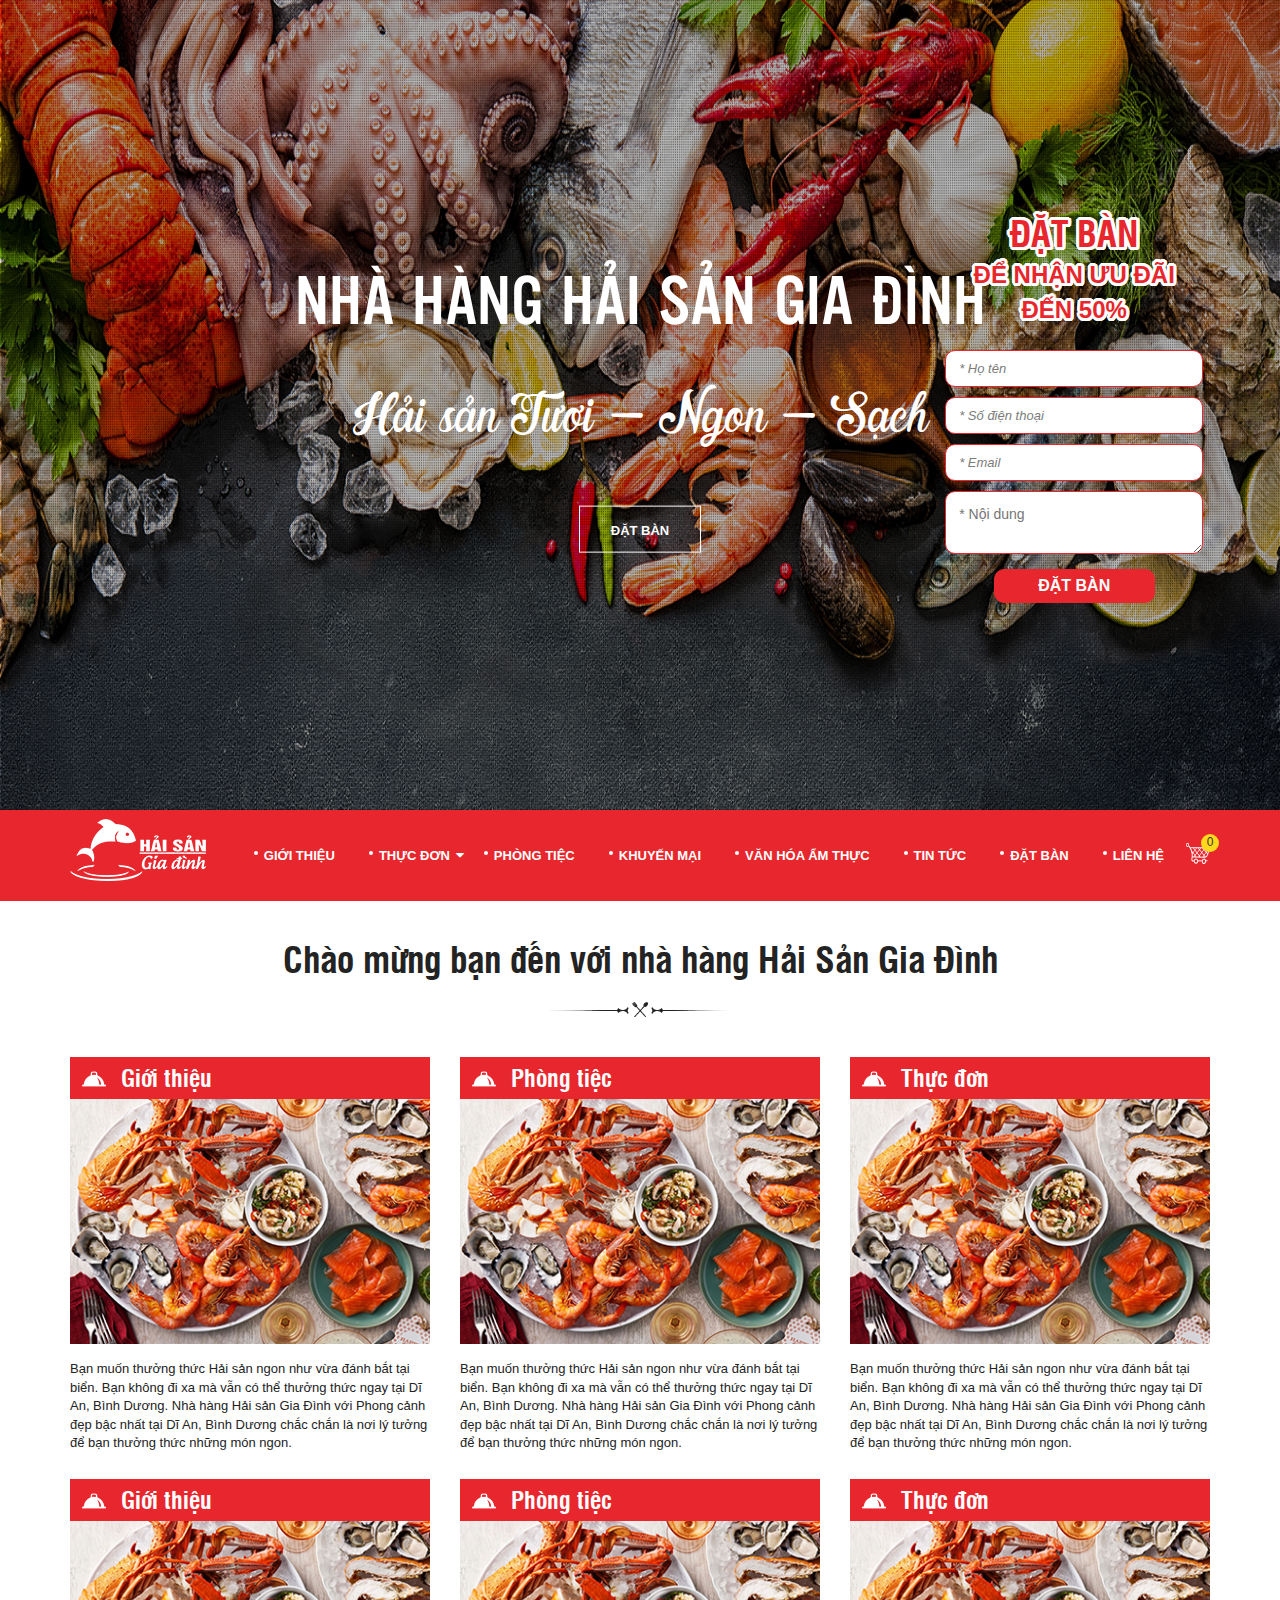
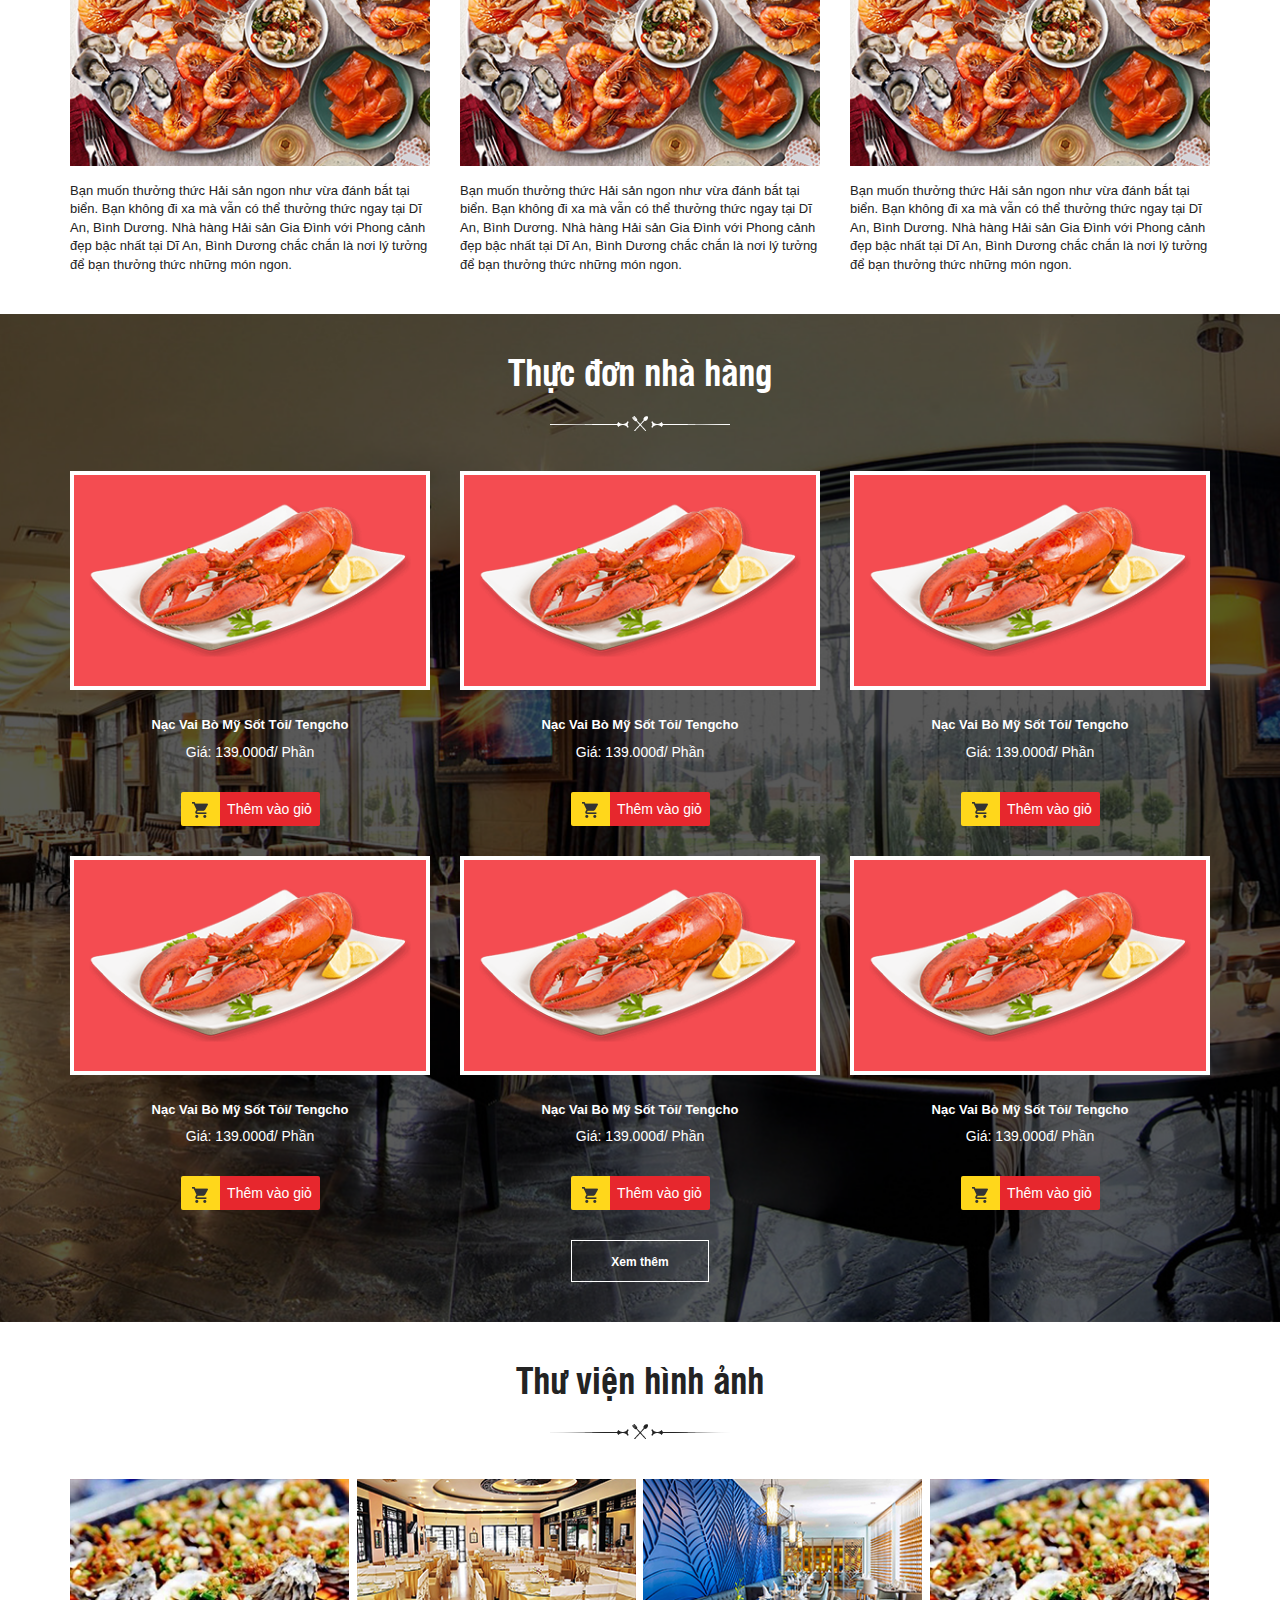
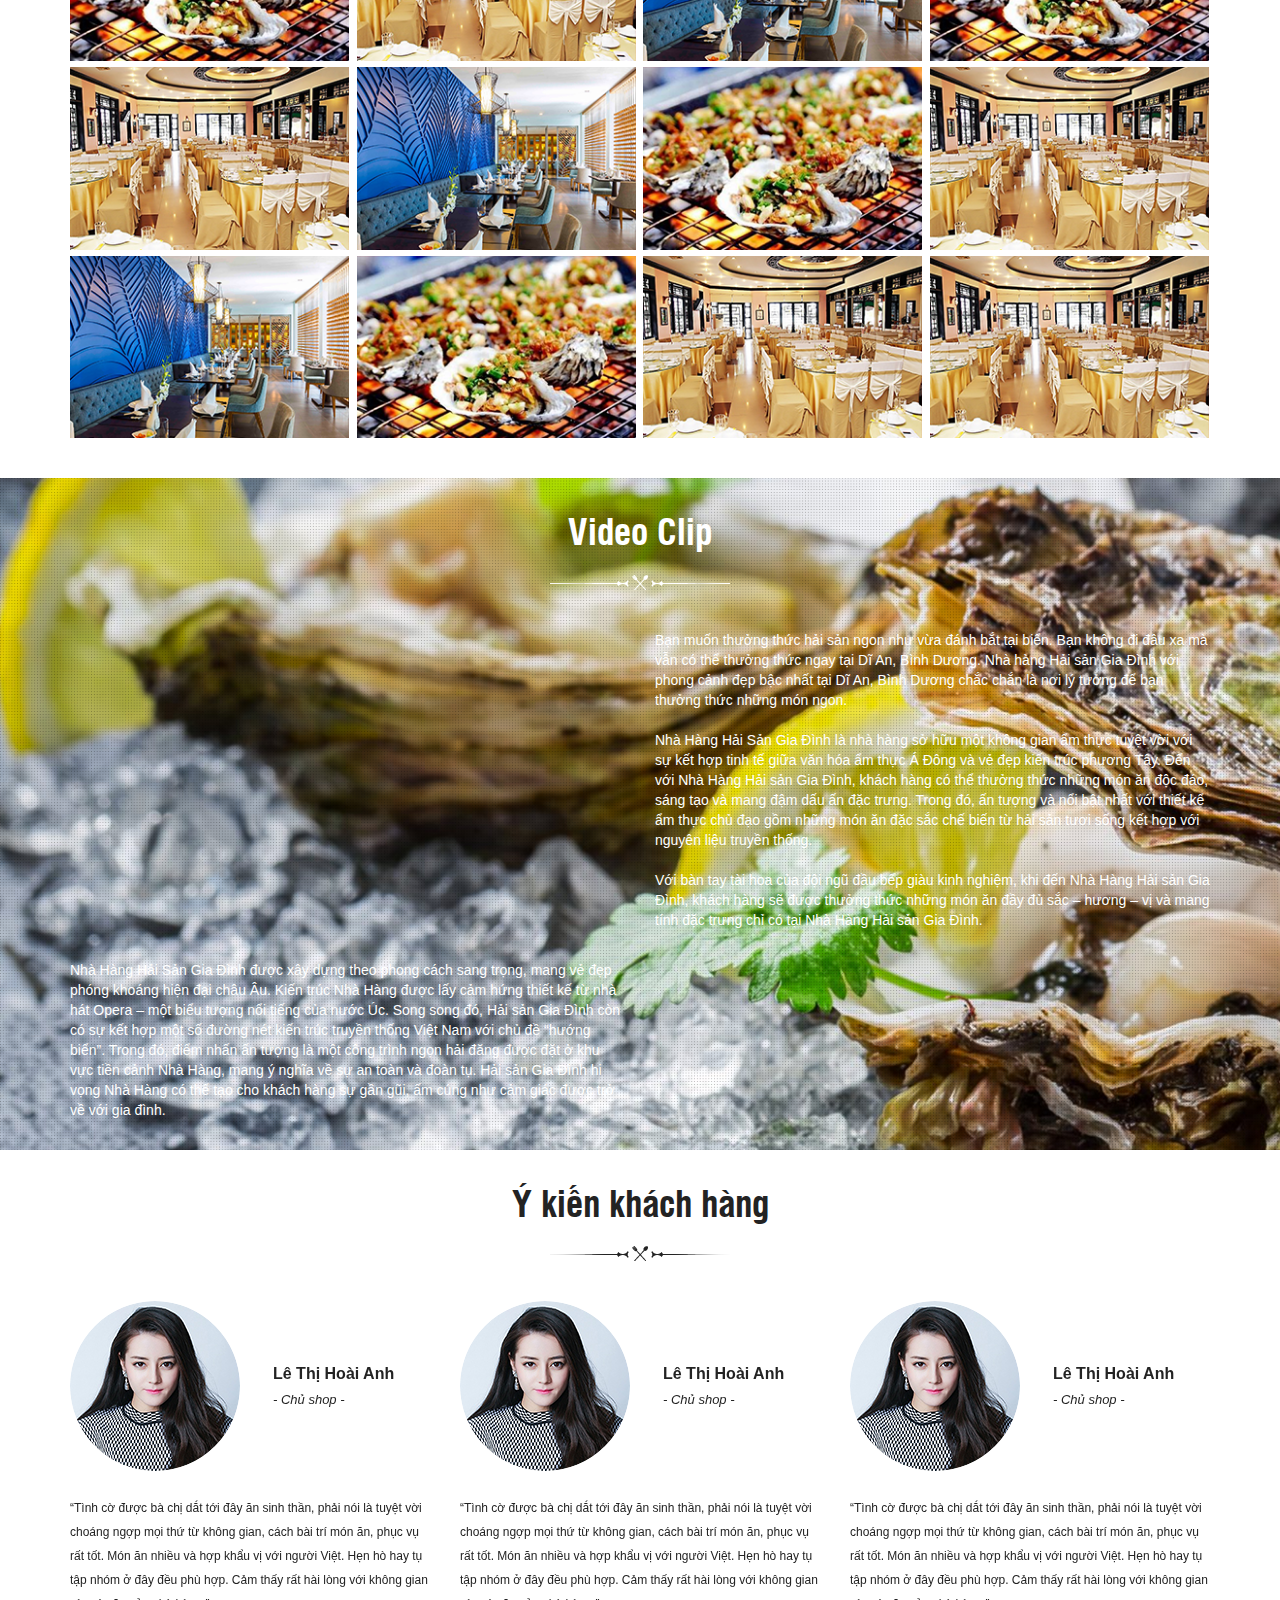
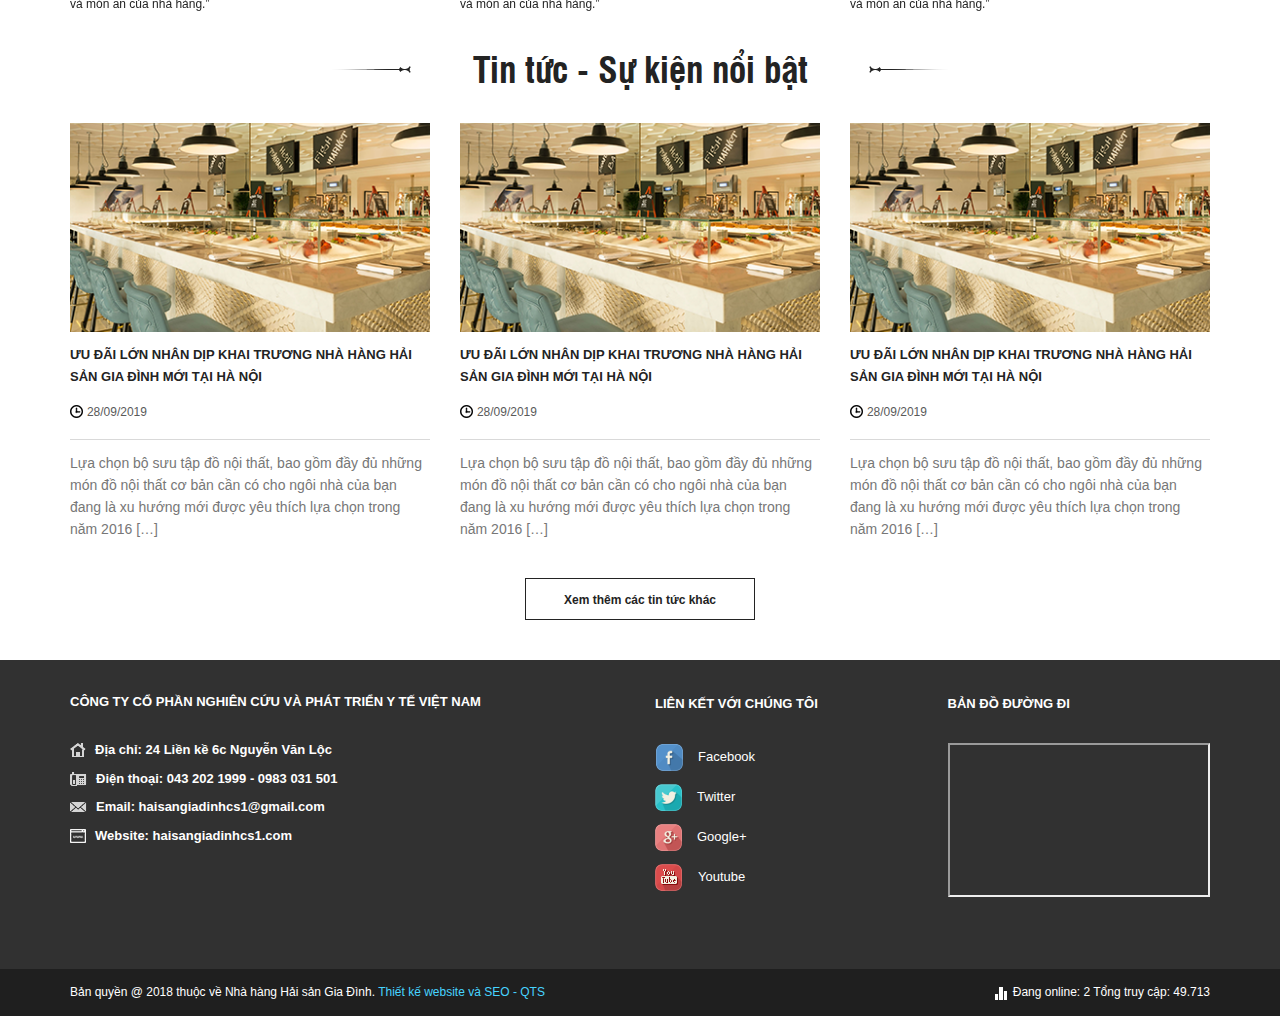
==== index.html @ 139f8e88 "update" ====
<!doctype html>
<html lang="vi">
<head>
    <meta charset="UTF-8">
    <meta name="viewport"
          content="width=device-width, user-scalable=no, initial-scale=1.0, maximum-scale=1.0, minimum-scale=1.0">
    <meta http-equiv="X-UA-Compatible" content="ie=edge">
    <title>Document</title>

    <link rel="stylesheet" href="libs/css/bootstrap.min.css">
    <link rel="stylesheet" href="libs/css/font-awesome.css">
    <link rel="stylesheet" href="libs/css/owl.carousel2.css">
    <link rel="stylesheet" href="libs/css/owl.theme2.css">
    <link rel="stylesheet" href="libs/css/viewbox.css">
    <link rel="stylesheet" href="libs/css/animate.css">
    <link rel="stylesheet" href="sass/main.css">

    <script type="text/javascript" src="libs/js/jquery-1.11.1.min.js"></script>
    <script type="text/javascript" src="libs/js/bootstrap.min.js"></script>
    <script type="text/javascript" src="libs/js/owl.carousel2.min.js"></script>
    <script type="text/javascript" src="libs/js/jquery.viewbox.min.js"></script>
    <script type="text/javascript" src="libs/js/script.js"></script>
</head>
<body>
    <div id="wrapper">
        <header id="header">
            <div class="banner">
                <img src="images/banner.png" alt="ảnh" class="w-100">
            </div>
            <div class="sub-banner">
                <h1 class="slogan-main">Nhà hàng hải sản gia đình</h1>
                <div class="description-slogan">Hải sản Tươi - Ngon - Sạch</div>
                <a href="#" class="btn-booking-tbl">đặt bàn</a>
            </div>
            <div class="booking-block">
                <form action="#">
                    <div class="txt-book">Đặt bàn</div>
                    <div class="txt-promotion">để nhận ưu đãi đến 50%</div>
                    <div class="form-enter-book">
                        <input type="text" placeholder="* Họ tên">
                        <input type="text" placeholder="* Số điện thoại">
                        <input type="text" placeholder="* Email">
                        <textarea name="noidung" cols="30" rows="10" placeholder="* Nội dung"></textarea>
                        <button type="submit">đặt bàn</button>
                    </div>
                </form>
            </div>
        </header>
        <!--end header-->
        <nav id="main-nav">
            <div class="container">
                <div class="logo pull-left">
                    <h1><a href="#"><img src="images/logo.png" alt="ảnh"></a></h1>
                </div>
                <!--menu-mb-->
                <button class="nav-toggle">
                    <div class="icon-menu">
                        <span class="line line-1"></span>
                        <span class="line line-2"></span>
                        <span class="line line-3"></span>
                    </div>
                </button>
                <ul class="menu pull-right">
                    <li>
                        <a href="#">Giới thiệu</a>
                    </li>
                    <li class="drop-down has-dropdown">
                        <a href="#">Thực đơn</a>
                        <ul class="nav-dropdown">
                            <li><a href="#">Thực đơn 1</a></li>
                            <li><a href="#">Thực đơn 2</a></li>
                            <li><a href="#">Thực đơn 3</a></li>
                        </ul>
                    </li>
                    <li>
                        <a href="#">phòng tiệc</a>
                    </li>
                    <li>
                        <a href="#">khuyến mại</a>
                    </li>
                    <li>
                        <a href="#">văn hóa ẩm thực</a>
                    </li>
                    <li>
                        <a href="#">tin tức</a>
                    </li>
                    <li>
                        <a href="#">đặt bàn</a>
                    </li>
                    <li>
                        <a href="#">liên hệ</a>
                    </li>
                    <div class="shopping-cart">
                        <a href="#"><img src="images/icon-cart.png" alt="ảnh"><span>0</span></a>
                    </div>
                </ul>
            </div>
        </nav>
        <main id="main">
            <section class="st-invitation pd-38">
                <div class="container">
                    <h2 class="title-home">Chào mừng bạn đến với nhà hàng Hải Sản Gia Đình</h2>
                    <div class="row">
                        <div class="col-md-4 col-sm-6 col-xs-6 col-500-12">
                            <div class="services-block">
                                <div class="box-top-element">
                                    <img src="images/icon-intro-restau.png" alt="ảnh">
                                    <h3>Giới thiệu</h3>
                                </div>
                                <div class="invitation-element">
                                    <a href="#"><img src="images/img-intro-wl.png" alt="ảnh" class="w-100"></a>
                                    <p class="txt-intro-invitation">Bạn muốn thưởng thức Hải sản ngon như vừa đánh bắt tại biển. Bạn không đi xa mà vẫn có thể thưởng thức ngay tại Dĩ An, Bình Dương. Nhà hàng Hải sản Gia Đình với Phong cảnh đẹp bậc nhất tại Dĩ An, Bình Dương chắc chắn là nơi lý tưởng để bạn thưởng thức những món ngon.</p>
                                </div>
                            </div>
                        </div>
                        <div class="col-md-4 col-sm-6 col-xs-6 col-500-12">
                            <div class="services-block">
                                <div class="box-top-element">
                                    <img src="images/icon-intro-restau.png" alt="ảnh">
                                    <h3>Phòng tiệc</h3>
                                </div>
                                <div class="invitation-element">
                                    <a href="#"><img src="images/img-intro-wl.png" alt="ảnh" class="w-100"></a>
                                    <p class="txt-intro-invitation">Bạn muốn thưởng thức Hải sản ngon như vừa đánh bắt tại biển. Bạn không đi xa mà vẫn có thể thưởng thức ngay tại Dĩ An, Bình Dương. Nhà hàng Hải sản Gia Đình với Phong cảnh đẹp bậc nhất tại Dĩ An, Bình Dương chắc chắn là nơi lý tưởng để bạn thưởng thức những món ngon.</p>
                                </div>
                            </div>
                        </div>
                        <div class="col-md-4 col-sm-6 col-xs-6 col-500-12">
                            <div class="services-block">
                                <div class="box-top-element">
                                    <img src="images/icon-intro-restau.png" alt="ảnh">
                                    <h3>Thực đơn</h3>
                                </div>
                                <div class="invitation-element">
                                    <a href="#"><img src="images/img-intro-wl.png" alt="ảnh" class="w-100"></a>
                                    <p class="txt-intro-invitation">Bạn muốn thưởng thức Hải sản ngon như vừa đánh bắt tại biển. Bạn không đi xa mà vẫn có thể thưởng thức ngay tại Dĩ An, Bình Dương. Nhà hàng Hải sản Gia Đình với Phong cảnh đẹp bậc nhất tại Dĩ An, Bình Dương chắc chắn là nơi lý tưởng để bạn thưởng thức những món ngon.</p>
                                </div>
                            </div>
                        </div>
                        <div class="col-md-4 col-sm-6 col-xs-6 col-500-12">
                            <div class="services-block">
                                <div class="box-top-element">
                                    <img src="images/icon-intro-restau.png" alt="ảnh">
                                    <h3>Giới thiệu</h3>
                                </div>
                                <div class="invitation-element">
                                    <a href="#"><img src="images/img-intro-wl.png" alt="ảnh" class="w-100"></a>
                                    <p class="txt-intro-invitation">Bạn muốn thưởng thức Hải sản ngon như vừa đánh bắt tại biển. Bạn không đi xa mà vẫn có thể thưởng thức ngay tại Dĩ An, Bình Dương. Nhà hàng Hải sản Gia Đình với Phong cảnh đẹp bậc nhất tại Dĩ An, Bình Dương chắc chắn là nơi lý tưởng để bạn thưởng thức những món ngon.</p>
                                </div>
                            </div>
                        </div>
                        <div class="col-md-4 col-sm-6 col-xs-6 col-500-12">
                            <div class="services-block">
                                <div class="box-top-element">
                                    <img src="images/icon-intro-restau.png" alt="ảnh">
                                    <h3>Phòng tiệc</h3>
                                </div>
                                <div class="invitation-element">
                                    <a href="#"><img src="images/img-intro-wl.png" alt="ảnh" class="w-100"></a>
                                    <p class="txt-intro-invitation">Bạn muốn thưởng thức Hải sản ngon như vừa đánh bắt tại biển. Bạn không đi xa mà vẫn có thể thưởng thức ngay tại Dĩ An, Bình Dương. Nhà hàng Hải sản Gia Đình với Phong cảnh đẹp bậc nhất tại Dĩ An, Bình Dương chắc chắn là nơi lý tưởng để bạn thưởng thức những món ngon.</p>
                                </div>
                            </div>
                        </div>
                        <div class="col-md-4 col-sm-6 col-xs-6 col-500-12">
                            <div class="services-block">
                                <div class="box-top-element">
                                    <img src="images/icon-intro-restau.png" alt="ảnh">
                                    <h3>Thực đơn</h3>
                                </div>
                                <div class="invitation-element">
                                    <a href="#"><img src="images/img-intro-wl.png" alt="ảnh" class="w-100"></a>
                                    <p class="txt-intro-invitation">Bạn muốn thưởng thức Hải sản ngon như vừa đánh bắt tại biển. Bạn không đi xa mà vẫn có thể thưởng thức ngay tại Dĩ An, Bình Dương. Nhà hàng Hải sản Gia Đình với Phong cảnh đẹp bậc nhất tại Dĩ An, Bình Dương chắc chắn là nơi lý tưởng để bạn thưởng thức những món ngon.</p>
                                </div>
                            </div>
                        </div>
                    </div>
                </div>
            </section>
            <section class="st-restaurant-menu pd-38">
                <div class="container">
                    <h2 class="title-home">Thực đơn nhà hàng</h2>
                    <div class="row">
                        <div class="col-md-4 col-xs-6 col-500-12">
                            <div class="product-block">
                                <div class="bd-around-img">
                                    <a href="images/img-product.png" class="img-prod">
                                        <img src="images/img-product.png" alt="ảnh" class="w-100">
                                    </a>
                                </div>
                                <div class="name-product"><a href="#">Nạc Vai Bò Mỹ Sốt Tỏi/ Tengcho</a></div>
                                <div class="product-price">Giá: 139.000đ/ Phần</div>
                                <div class="add-cart-wrap">
                                    <a href="#">
                                        <div class="add-cart-block">
                                            <div class="icon-add-cart">
                                                <img src="images/icon-addcart.png" alt="ảnh">
                                            </div>
                                            <div class="txt-add-cart">Thêm vào giỏ</div>
                                        </div>
                                    </a>
                                </div>
                            </div>
                        </div>
                        <div class="col-md-4 col-xs-6 col-500-12">
                            <div class="product-block">
                                <div class="bd-around-img">
                                    <a href="images/img-product.png" class="img-prod">
                                        <img src="images/img-product.png" alt="ảnh" class="w-100">
                                    </a>
                                </div>
                                <div class="name-product"><a href="#">Nạc Vai Bò Mỹ Sốt Tỏi/ Tengcho</a></div>
                                <div class="product-price">Giá: 139.000đ/ Phần</div>
                                <div class="add-cart-wrap">
                                    <a href="#">
                                        <div class="add-cart-block">
                                            <div class="icon-add-cart">
                                                <img src="images/icon-addcart.png" alt="ảnh">
                                            </div>
                                            <div class="txt-add-cart">Thêm vào giỏ</div>
                                        </div>
                                    </a>
                                </div>
                            </div>
                        </div>
                        <div class="col-md-4 col-xs-6 col-500-12">
                            <div class="product-block">
                                <div class="bd-around-img">
                                    <a href="images/img-product.png" class="img-prod">
                                        <img src="images/img-product.png" alt="ảnh" class="w-100">
                                    </a>
                                </div>
                                <div class="name-product"><a href="#">Nạc Vai Bò Mỹ Sốt Tỏi/ Tengcho</a></div>
                                <div class="product-price">Giá: 139.000đ/ Phần</div>
                                <div class="add-cart-wrap">
                                    <a href="#">
                                        <div class="add-cart-block">
                                            <div class="icon-add-cart">
                                                <img src="images/icon-addcart.png" alt="ảnh">
                                            </div>
                                            <div class="txt-add-cart">Thêm vào giỏ</div>
                                        </div>
                                    </a>
                                </div>
                            </div>
                        </div>
                        <div class="col-md-4 col-xs-6 col-500-12">
                            <div class="product-block">
                                <div class="bd-around-img">
                                    <a href="images/img-product.png" class="img-prod">
                                        <img src="images/img-product.png" alt="ảnh" class="w-100">
                                    </a>
                                </div>
                                <div class="name-product"><a href="#">Nạc Vai Bò Mỹ Sốt Tỏi/ Tengcho</a></div>
                                <div class="product-price">Giá: 139.000đ/ Phần</div>
                                <div class="add-cart-wrap">
                                    <a href="#">
                                        <div class="add-cart-block">
                                            <div class="icon-add-cart">
                                                <img src="images/icon-addcart.png" alt="ảnh">
                                            </div>
                                            <div class="txt-add-cart">Thêm vào giỏ</div>
                                        </div>
                                    </a>
                                </div>
                            </div>
                        </div>
                        <div class="col-md-4 col-xs-6 col-500-12">
                            <div class="product-block">
                                <div class="bd-around-img">
                                    <a href="images/img-product.png" class="img-prod">
                                        <img src="images/img-product.png" alt="ảnh" class="w-100">
                                    </a>
                                </div>
                                <div class="name-product"><a href="#">Nạc Vai Bò Mỹ Sốt Tỏi/ Tengcho</a></div>
                                <div class="product-price">Giá: 139.000đ/ Phần</div>
                                <div class="add-cart-wrap">
                                    <a href="#">
                                        <div class="add-cart-block">
                                            <div class="icon-add-cart">
                                                <img src="images/icon-addcart.png" alt="ảnh">
                                            </div>
                                            <div class="txt-add-cart">Thêm vào giỏ</div>
                                        </div>
                                    </a>
                                </div>
                            </div>
                        </div>
                        <div class="col-md-4 col-xs-6 col-500-12">
                            <div class="product-block">
                                <div class="bd-around-img">
                                    <a href="images/img-product.png" class="img-prod">
                                        <img src="images/img-product.png" alt="ảnh" class="w-100">
                                    </a>
                                </div>
                                <div class="name-product"><a href="#">Nạc Vai Bò Mỹ Sốt Tỏi/ Tengcho</a></div>
                                <div class="product-price">Giá: 139.000đ/ Phần</div>
                                <div class="add-cart-wrap">
                                    <a href="#">
                                        <div class="add-cart-block">
                                            <div class="icon-add-cart">
                                                <img src="images/icon-addcart.png" alt="ảnh">
                                            </div>
                                            <div class="txt-add-cart">Thêm vào giỏ</div>
                                        </div>
                                    </a>
                                </div>
                            </div>
                        </div>
                    </div>
                    <div class="view-more">
                        <a href="#">Xem thêm</a>
                    </div>
                </div>
            </section>
            <section class="st-gallary-img pd-38">
                <div class="container">
                    <h2 class="title-home">Thư viện hình ảnh</h2>
                    <div class="row-libs">
                        <div class="col-libs">
                            <a href="images/img-libs-1.png" class="img-prod-libs"><img src="images/img-libs-1.png" alt="ảnh"></a>
                        </div>
                        <div class="col-libs">
                            <a href="images/img-libs-2.png" class="img-prod-libs"><img src="images/img-libs-2.png" alt=""></a>
                        </div>
                        <div class="col-libs">
                            <a href="images/img-libs-3.png" class="img-prod-libs"><img src="images/img-libs-3.png" alt=""></a>
                        </div>
                        <div class="col-libs">
                            <a href="images/img-libs-1.png" class="img-prod-libs"><img src="images/img-libs-1.png" alt=""></a>
                        </div>
                        <div class="col-libs">
                            <a href="images/img-libs-2.png" class="img-prod-libs"><img src="images/img-libs-2.png" alt=""></a>
                        </div>
                        <div class="col-libs">
                            <a href="images/img-libs-3.png" class="img-prod-libs"><img src="images/img-libs-3.png" alt=""></a>
                        </div>
                        <div class="col-libs">
                            <a href="images/img-libs-1.png" class="img-prod-libs"><img src="images/img-libs-1.png" alt=""></a>
                        </div>
                        <div class="col-libs">
                            <a href="images/img-libs-2.png" class="img-prod-libs"><img src="images/img-libs-2.png" alt=""></a>
                        </div>
                        <div class="col-libs">
                            <a href="images/img-libs-3.png" class="img-prod-libs"><img src="images/img-libs-3.png" alt=""></a>
                        </div>
                        <div class="col-libs">
                            <a href="images/img-libs-1.png" class="img-prod-libs"><img src="images/img-libs-1.png" alt=""></a>
                        </div>
                        <div class="col-libs">
                            <a href="images/img-libs-2.png" class="img-prod-libs"><img src="images/img-libs-2.png" alt=""></a>
                        </div>
                        <div class="col-libs">
                            <a href="images/img-libs-3.png" class="img-prod-libs"><img src="images/img-libs-2.png" alt=""></a>
                        </div>
                    </div>
                </div>
            </section>
            <section class="st-video pd-33">
                <div class="container">
                    <h2 class="title-home">Video Clip</h2>
                    <div class="row">
                        <div class="col-md-6 col-xs-6 col-500-12">
                            <iframe class="iframe-big w-100" src="https://www.youtube.com/embed/CnPopwHeqH8" allow="accelerometer; autoplay; encrypted-media; gyroscope; picture-in-picture" allowfullscreen></iframe>
                            <p class="intro-eating">Nhà Hàng Hải Sản Gia Đình được xây dựng theo phong cách sang trọng, mang vẻ đẹp phóng khoáng hiện đại châu Âu. Kiến trúc Nhà Hàng được lấy cảm hứng thiết kế từ nhà hát Opera – một biểu tượng nổi tiếng của nước Úc. Song song đó, Hải sản Gia Đình còn có sự kết hợp một số đường nét kiến trúc truyền thống Việt Nam với chủ đề “hướng biển”. Trong đó, điểm nhấn ấn tượng là một công trình ngọn hải đăng được đặt ở khu vực tiền cảnh Nhà Hàng, mang ý nghĩa về sự an toàn và đoàn tụ. Hải sản Gia Đình hi vọng Nhà Hàng có thể tạo cho khách hàng sự gần gũi, ấm cúng như cảm giác được trở về với gia đình.</p>
                        </div>
                        <div class="col-md-6 col-xs-6 col-500-12">
                            <p>Bạn muốn thưởng thức hải sản ngon như vừa đánh bắt tại biển. Bạn không đi đâu xa mà vẫn có thể thưởng thức ngay tại Dĩ An, Bình Dương. Nhà hàng Hải sản Gia Đình với phong cảnh đẹp bậc nhất tại Dĩ An, Bình Dương chắc chắn là nơi lý tưởng để bạn thưởng thức những món ngon.
                                <br><br>Nhà Hàng Hải Sản Gia Đình là nhà hàng sở hữu một không gian ẩm thực tuyệt vời với sự kết hợp tinh tế giữa văn hóa ẩm thực Á Đông và vẻ đẹp kiến trúc phương Tây. Đến với Nhà Hàng Hải sản Gia Đình, khách hàng có thể thưởng thức những món ăn độc đáo, sáng tạo và mang đậm dấu ấn đặc trưng. Trong đó, ấn tượng và nổi bật nhất với thiết kể ẩm thực chủ đạo gồm những món ăn đặc sắc chế biến từ hải sản tươi sống kết hợp với nguyên liệu truyền thống.
                                <br><br>Với bàn tay tài hoa của đội ngũ đầu bếp giàu kinh nghiệm, khi đến Nhà Hàng Hải sản Gia Đình, khách hàng sẽ được thưởng thức những món ăn đầy đủ sắc – hương – vị và mang tính đặc trưng chỉ có tại Nhà Hàng Hải sản Gia Đình.
                                <br><br>
                            </p>
                            <div class="row">
                                <div class="col-md-6 col-xs-6">
                                    <iframe class="iframe-small w-100" src="https://www.youtube.com/embed/dV4QYRUQ4Mk" allow="accelerometer; autoplay; encrypted-media; gyroscope; picture-in-picture" allowfullscreen></iframe>
                                </div>
                                <div class="col-md-6 col-xs-6">
                                    <iframe class="iframe-small w-100" src="https://www.youtube.com/embed/dV4QYRUQ4Mk" allow="accelerometer; autoplay; encrypted-media; gyroscope; picture-in-picture" allowfullscreen></iframe>
                                </div>
                            </div>
                        </div>

                    </div>
                </div>
            </section>
            <section class="st-feedback-patern pd-33">
                <div class="container">
                    <h2 class="title-home">Ý kiến khách hàng</h2>
                    <div class="owl-carousel slider-fb">
                        <div class="item">
                            <div class="img-fb-block">
                                <div class="box-img-fb">
                                    <img src="images/img-partner.png" alt="ảnh">
                                </div>
                                <h3 class="name-user">
                                    <span>Lê Thị Hoài Anh</span>
                                    - Chủ shop -
                                </h3>
                            </div>
                            <p class="content-fb">
                                “Tình cờ được bà chị dắt tới đây ăn sinh thần, phải nói là tuyệt vời choáng ngợp mọi thứ từ không gian, cách bài trí món ăn, phục vụ rất tốt. Món ăn nhiều và hợp khẩu vị với người Việt. Hẹn hò hay tụ tập nhóm ở đây đều phù hợp. Cảm thấy rất hài lòng với không gian và món ăn của nhà hàng.”
                            </p>
                        </div>
                        <div class="item">
                            <div class="img-fb-block">
                                <div class="box-img-fb">
                                    <img src="images/img-partner.png" alt="ảnh">
                                </div>
                                <h3 class="name-user">
                                    <span>Lê Thị Hoài Anh</span>
                                    - Chủ shop -
                                </h3>
                            </div>
                            <p class="content-fb">
                                “Tình cờ được bà chị dắt tới đây ăn sinh thần, phải nói là tuyệt vời choáng ngợp mọi thứ từ không gian, cách bài trí món ăn, phục vụ rất tốt. Món ăn nhiều và hợp khẩu vị với người Việt. Hẹn hò hay tụ tập nhóm ở đây đều phù hợp. Cảm thấy rất hài lòng với không gian và món ăn của nhà hàng.”
                            </p>
                        </div>
                        <div class="item">
                            <div class="img-fb-block">
                                <div class="box-img-fb">
                                    <img src="images/img-partner.png" alt="ảnh">
                                </div>
                                <h3 class="name-user">
                                    <span>Lê Thị Hoài Anh</span>
                                    - Chủ shop -
                                </h3>
                            </div>
                            <p class="content-fb">
                                “Tình cờ được bà chị dắt tới đây ăn sinh thần, phải nói là tuyệt vời choáng ngợp mọi thứ từ không gian, cách bài trí món ăn, phục vụ rất tốt. Món ăn nhiều và hợp khẩu vị với người Việt. Hẹn hò hay tụ tập nhóm ở đây đều phù hợp. Cảm thấy rất hài lòng với không gian và món ăn của nhà hàng.”
                            </p>
                        </div>
                    </div>
                </div>
            </section>
            <section class="st-news pd-33">
                <div class="container">
                    <h2 class="title-home">Tin tức - Sự kiện nổi bật</h2>
                    <div class="row">
                        <div class="col-md-4 col-xs-6 col-500-12">
                            <div class="news-block">
                                <a href="#" class="img-news"><img src="images/img-news.png" alt="ảnh" class="w-100"></a>
                                <h3 href="#" class="link-news"><a href="#">ưu đãi lớn nhân dịp Khai trương nhà hàng hải sản gia đình mới tại Hà Nội</a></h3>
                                <div class="time-news">
                                    <img src="images/icon-time-news.png" alt="ảnh">
                                    <span>28/09/2019</span>
                                </div>
                                <p class="intro-news">Lựa chọn bộ sưu tập đồ nội thất, bao gồm đầy đủ những món đồ nội thất cơ bản cần có cho ngôi nhà của bạn đang là xu hướng mới được yêu thích lựa chọn trong năm 2016 […]</p>
                            </div>
                        </div>
                        <div class="col-md-4 col-xs-6 col-500-12">
                            <div class="news-block">
                                <a href="#" class="img-news"><img src="images/img-news.png" alt="ảnh" class="w-100"></a>
                                <h3 href="#" class="link-news"><a href="#">ưu đãi lớn nhân dịp Khai trương nhà hàng hải sản gia đình mới tại Hà Nội</a></h3>
                                <div class="time-news">
                                    <img src="images/icon-time-news.png" alt="ảnh">
                                    <span>28/09/2019</span>
                                </div>
                                <p class="intro-news">Lựa chọn bộ sưu tập đồ nội thất, bao gồm đầy đủ những món đồ nội thất cơ bản cần có cho ngôi nhà của bạn đang là xu hướng mới được yêu thích lựa chọn trong năm 2016 […]</p>
                            </div>
                        </div>
                        <div class="col-md-4 col-xs-6 col-500-12">
                            <div class="news-block">
                                <a href="#" class="img-news"><img src="images/img-news.png" alt="ảnh" class="w-100"></a>
                                <h3 href="#" class="link-news"><a href="#">ưu đãi lớn nhân dịp Khai trương nhà hàng hải sản gia đình mới tại Hà Nội</a></h3>
                                <div class="time-news">
                                    <img src="images/icon-time-news.png" alt="ảnh">
                                    <span>28/09/2019</span>
                                </div>
                                <p class="intro-news">Lựa chọn bộ sưu tập đồ nội thất, bao gồm đầy đủ những món đồ nội thất cơ bản cần có cho ngôi nhà của bạn đang là xu hướng mới được yêu thích lựa chọn trong năm 2016 […]</p>
                            </div>
                        </div>
                    </div>
                    <div class="view-more-news">
                        <a href="#">Xem thêm các tin tức khác</a>
                    </div>
                </div>
            </section>
        </main>
        <!--end main-->
        <footer id="footer">
            <div class="footer-top">
                <div class="container">
                    <div class="row">
                        <div class="col-md-6 col-sm-6 col-xs-6 col-500-12">
                            <h4 class="name-company txt-main-foot">CÔNG TY CỔ PHẦN NGHIÊN CỨU VÀ PHÁT TRIỂN Y TẾ VIỆT NAM</h4>
                            <ul class="info-company">
                                <li><img src="images/adreess.png" alt=""><span>Địa chỉ: 24 Liền kề 6c Nguyễn Văn Lộc</span></li>
                                <li><img src="images/icon-phone.png" alt=""><span>Điện thoại: 043 202 1999 - 0983 031 501</span></li>
                                <li><img src="images/icon-email.png" alt=""><span>Email: haisangiadinhcs1@gmail.com</span></li>
                                <li><img src="images/icon-web.png" alt=""><span>Website: haisangiadinhcs1.com</span></li>
                            </ul>
                        </div>

                        <div class="col-md-3 col-sm-6 col-xs-6 col-500-12">
                            <div class="connect-us txt-main-foot">liên kết với chúng tôi</div>
                            <ul class="social">
                                <li><img src="images/icon-fb.png" alt="ảnh"><a href="#">Facebook</a></li>
                                <li><img src="images/icon-twitter.png" alt="ảnh"><a href="#">Twitter</a></li>
                                <li><img src="images/icon-gg-plus.png" alt="ảnh"><a href="#">Google+</a></li>
                                <li><img src="images/icon-yb.png" alt="ảnh"><a href="#">Youtube</a></li>
                            </ul>
                        </div>
                        <div class="col-md-3 col-xs-12">
                            <div class="txt-map txt-main-foot">bản đồ đường đi</div>
                            <iframe class="if-map" src="https://www.google.com/maps/embed?pb=!1m18!1m12!1m3!1d3723.488172213311!2d105.73741346533254!3d21.053155992319944!2m3!1f0!2f0!3f0!3m2!1i1024!2i768!4f13.1!3m3!1m2!1s0x313454f9de2328cf%3A0xc5685fbea9808d8e!2zTmd1ecOqbiBYw6EsIE1pbmggS2hhaSwgVOG7qyBMacOqbSwgSMOgIE7hu5lpLCBWaeG7h3QgTmFt!5e0!3m2!1svi!2s!4v1569674805030!5m2!1svi!2s" allowfullscreen=""></iframe>
                        </div>
                    </div>
                </div>
            </div>
            <div class="footer-bot">
                <div class="container">
                    <div class="license pull-left">Bản quyền @ 2018 thuộc về Nhà hàng Hải sản Gia Đình. <a href="#">Thiết kế website và SEO - QTS </a></div>
                    <div class="statiscial pull-right"><img src="images/icon-bd.png" alt="ảnh">Đang online: 2 Tổng truy cập: 49.713</div>
                </div>
            </div>
            <a href="#" id="back-to-top"><i class="fa fa-angle-up"></i></a>
        </footer>
        <!--end footer-->
    </div>

</body>
</html>
---- libs/css/viewbox.css ----
.viewbox-container{
	position: fixed;
	top: 0;
	left: 0;
	right: 0;
	bottom: 0;
	background: rgba(0,0,0,.5);
	z-index: 700;
}
.viewbox-body{
	position: absolute;
	top: 50%;
	left: 50%;
	background: #fff;
	-webkit-border-radius: 10px;
	-moz-border-radius: 10px;
	border-radius: 10px;
	-webkit-box-shadow: 0 0 10px rgba(0, 0, 0, 0.6);
	-moz-box-shadow: 0 0 10px rgba(0, 0, 0, 0.6);
	box-shadow: 0 0 10px rgba(0, 0, 0, 0.6);
	overflow: auto;
}
.viewbox-header{
	margin: 10px;
}
.viewbox-content{
	margin: 10px;
	width: 300px;
	height: 300px;
}
.viewbox-footer{
	margin: 10px;
}
.viewbox-content .viewbox-image{
	width: 100%;
	height: 100%;
}

/* buttons */
.viewbox-button-default{
	cursor: pointer;
    height: 64px;
    width: 64px;
}
.viewbox-button-default > svg{
	width: 100%;
	height: 100%;
	background: inherit;
	fill: inherit;
	pointer-events: none;
	transform: translateX(0px);
}
.viewbox-button-default{
	fill: #999;
}
.viewbox-button-default:hover{
    fill: #fff;
}

.viewbox-button-close{
	position:absolute;
	top:10px;
	right: 10px;
	z-index:9;
}
.viewbox-button-next,
.viewbox-button-prev{
	position:absolute;
	top: 50%;
	height: 128px;
    width: 128px;
	margin: -64px 0 0;
	z-index:9;
}
.viewbox-button-next{
	right: 10px;
}
.viewbox-button-prev{
	left: 10px;
}
@media (max-width: 480px) {
	.viewbox-button-close{
		top: 0;
		right: 0;
	}
	.viewbox-button-next,
	.viewbox-button-prev{
		height: 81px;
    	width: 81px;
		margin-top: -40px;
	}
	.viewbox-button-next{
		right:-15px;
	}
	.viewbox-button-prev{
		left:-15px;
	}
}

/* loader */
.viewbox-container .loader{
	widows: 100%;
	position: absolute;
	left: 50%;
	top: 50%;
	margin:-25px 0 0 -25px;
}
.viewbox-container .loader *{
	margin: 0;
	padding: 0;
}
.viewbox-container .loader .spinner{
	width: 50px;
	height: 50px;
	position: relative;
	margin: 0 auto;
}
.viewbox-container .loader .double-bounce1,
.viewbox-container .loader .double-bounce2{
	width: 100%;
	height: 100%;
	border-radius: 50%;
	background-color: #999;
	opacity: 0.6;
	position: absolute;
	top: 0;
	left: 0;
	-webkit-animation: sk-bounce 2.0s infinite ease-in-out;
	animation: sk-bounce 2.0s infinite ease-in-out;
}
.viewbox-container .loader .double-bounce2 {
	-webkit-animation-delay: -1.0s;
	animation-delay: -1.0s;
}
@-webkit-keyframes sk-bounce{
	0%, 100% { -webkit-transform: scale(0.0) }
	50% { -webkit-transform: scale(1.0) }
}

@keyframes sk-bounce{
	0%, 100% { 
		transform: scale(0.0);
		-webkit-transform: scale(0.0);
	} 50% { 
		transform: scale(1.0);
		-webkit-transform: scale(1.0);
	}
}
---- sass/main.css ----
ol,ul{margin:0;padding:0}li{list-style:none}a{color:#232323}a,a:focus,a:hover{text-decoration:none}p{margin:0}input,textarea{outline:none}img{max-width:100%}@font-face{font-family:'Roboto';src:url("../fonts/Roboto-Regular.eot");src:url("../fonts/Roboto-Regular.eot?#iefix") format("embedded-opentype"), url("../fonts/Roboto-Regular.woff2") format("woff2"), url("../fonts/Roboto-Regular.woff") format("woff"), url("../fonts/Roboto-Regular.ttf") format("truetype");font-weight:normal;font-style:normal}@font-face{font-family:'UVN Hong Ha Hep';src:url("../fonts/UVNHongHaHepBold.eot");src:url("../fonts/UVNHongHaHepBold.eot?#iefix") format("embedded-opentype"), url("../fonts/UVNHongHaHepBold.woff2") format("woff2"), url("../fonts/UVNHongHaHepBold.woff") format("woff"), url("../fonts/UVNHongHaHepBold.ttf") format("truetype");font-weight:bold;font-style:normal}@font-face{font-family:'UTM-Alter-Gothic';src:url("../fonts/UTMAlterGothic.eot");src:url("../fonts/UTMAlterGothic.eot?#iefix") format("embedded-opentype"), url("../fonts/UTMAlterGothic.woff2") format("woff2"), url("../fonts/UTMAlterGothic.woff") format("woff"), url("../fonts/UTMAlterGothic.ttf") format("truetype");font-weight:normal;font-style:normal}@font-face{font-family:'SVN-Anastasia';src:url("../fonts/SVN-Anastasia.eot");src:url("../fonts/SVN-Anastasia.eot?#iefix") format("embedded-opentype"), url("../fonts/SVN-Anastasia.woff2") format("woff2"), url("../fonts/SVN-Anastasia.woff") format("woff"), url("../fonts/SVN-Anastasia.ttf") format("truetype"), url("../fonts/SVN-Anastasia.svg#SVN-Anastasia") format("svg");font-weight:normal;font-style:normal}*,:after,:before{box-sizing:border-box;-webkit-box-sizing:border-box}body{margin:0;padding:0;color:#232323;background:#fff;font-size:14px;font-family:"Arial"}.fixed{position:fixed;top:0;left:0;z-index:99;width:100%}.container{max-width:1200px}.w-100{width:100%}.pd-33{padding-top:33px}@media only screen and (max-width:767px){.pd-33{padding-top:20px}}.pd-38{padding-top:38px}@media only screen and (max-width:767px){.pd-38{padding-top:20px}}h2.title-home{font-size:36px;font-weight:700;color:#fff;font-family:'UVN Hong Ha Hep';padding-bottom:39px;margin-top:0;margin-bottom:40px;color:#232323;text-align:center;background:url("../images/bg-line-dark.png") no-repeat bottom center}@media only screen and (max-width:767px){h2.title-home{font-size:26px;padding-bottom:28px;margin-bottom:15px}}.img-prod-libs:after,.img-prod:after{content:'';position:absolute;top:0;left:0;right:0;bottom:0;width:90%;height:85%;margin:auto;background:rgba(0, 0, 0, 0.239216) url("../images/search-icon.png") no-repeat center center;border:9px solid rgba(0, 0, 0, 0.0901961);opacity:0;-webkit-transform:scale(1.3);-ms-transform:scale(1.3);transform:scale(1.3);-webkit-transition:all 0.3s;-moz-transition:all 0.3s;-o-transition:all 0.3s;transition:all 0.3s}@media only screen and (max-width:767px){.img-prod-libs:after,.img-prod:after{display:none}}.img-prod-libs:hover:after,.img-prod:hover:after{opacity:1;-webkit-transform:scale(1);-ms-transform:scale(1);transform:scale(1);-webkit-transition:all 0.3s;-moz-transition:all 0.3s;-o-transition:all 0.3s;transition:all 0.3s}@media only screen and (max-width:500px){.col-500-12{width:100%}}#header{position:relative}#header .banner img{height:calc(100vh - 90px)}@media only screen and (max-width:1199px){#header .banner img{height:auto}}#header .sub-banner{position:absolute;top:50%;left:50%;width:100%;-webkit-transform:translate(-50%, -50%);-ms-transform:translate(-50%, -50%);transform:translate(-50%, -50%);text-align:center}#header .sub-banner h1.slogan-main{font-size:72px;font-weight:400;color:#fff;font-family:'UTM-Alter-Gothic';text-transform:uppercase;margin-top:0;margin-bottom:50px}@media only screen and (max-width:991px){#header .sub-banner h1.slogan-main{margin-bottom:30px}}@media only screen and (max-width:767px){#header .sub-banner h1.slogan-main{font-size:43px}}@media only screen and (max-width:500px){#header .sub-banner h1.slogan-main{font-size:31px;margin-bottom:14px}}#header .sub-banner .description-slogan{font-size:48px;font-weight:400;color:#fff;font-family:'SVN-Anastasia';margin-bottom:50px}@media only screen and (max-width:991px){#header .sub-banner .description-slogan{margin-bottom:30px}}@media only screen and (max-width:767px){#header .sub-banner .description-slogan{font-size:23px}}@media only screen and (max-width:500px){#header .sub-banner .description-slogan{margin-bottom:10px}}#header .sub-banner a.btn-booking-tbl{display:block;width:122px;height:47px;line-height:47px;font-size:13px;font-weight:700;color:#fff;border:1px solid #fff;text-transform:uppercase;margin:auto;-webkit-transition:all 0.4s;-moz-transition:all 0.4s;-o-transition:all 0.4s;transition:all 0.4s}#header .sub-banner a.btn-booking-tbl:hover{background:#e7272d;border-color:#e7272d;-webkit-transition:all 0.4s;-moz-transition:all 0.4s;-o-transition:all 0.4s;transition:all 0.4s}@media only screen and (max-width:1199px){#header .sub-banner{top:25%}}@media only screen and (max-width:767px){#header .sub-banner{top:18%}#header .sub-banner a.btn-booking-tbl{width:100px;height:35px;line-height:35px}}@media only screen and (max-width:500px){#header .sub-banner{top:15%}}#header .booking-block{position:absolute;width:258px;text-align:center;top:50%;right:6%;-webkit-transform:translateY(-50%);-ms-transform:translateY(-50%);transform:translateY(-50%)}#header .booking-block .txt-book{font-size:36px;font-weight:700;color:#fff;font-family:'UVN Hong Ha Hep';color:#e7272d;text-transform:uppercase;text-shadow:white 3px 0px 0px, white 2.83487px 0.98158px 0px, white 2.35766px 1.85511px 0px, white 1.62091px 2.52441px 0px, white 0.70571px 2.91581px 0px, white -0.28717px 2.98622px 0px, white -1.24844px 2.72789px 0px, white -2.07227px 2.16926px 0px, white -2.66798px 1.37182px 0px, white -2.96998px 0.42336px 0px, white -2.94502px -0.5717px 0px, white -2.59586px -1.50383px 0px, white -1.96093px -2.27041px 0px, white -1.11013px -2.78704px 0px, white -0.13712px -2.99686px 0px, white 0.85099px -2.87677px 0px, white 1.74541px -2.43999px 0px, white 2.44769px -1.73459px 0px, white 2.88051px -0.83825px 0px}#header .booking-block .txt-promotion{font-size:24px;font-weight:700;color:#fff;color:#e7272d;text-transform:uppercase;margin-bottom:23px;text-shadow:white 3px 0px 0px, white 2.83487px 0.98158px 0px, white 2.35766px 1.85511px 0px, white 1.62091px 2.52441px 0px, white 0.70571px 2.91581px 0px, white -0.28717px 2.98622px 0px, white -1.24844px 2.72789px 0px, white -2.07227px 2.16926px 0px, white -2.66798px 1.37182px 0px, white -2.96998px 0.42336px 0px, white -2.94502px -0.5717px 0px, white -2.59586px -1.50383px 0px, white -1.96093px -2.27041px 0px, white -1.11013px -2.78704px 0px, white -0.13712px -2.99686px 0px, white 0.85099px -2.87677px 0px, white 1.74541px -2.43999px 0px, white 2.44769px -1.73459px 0px, white 2.88051px -0.83825px 0px}#header .booking-block .form-enter-book input{width:100%;height:37px;border:1px solid #e7272d;padding:12px 13px;margin-bottom:10px;border-radius:10px;-moz-border-radius:10px;-webkit-border-radius:10px;-ms-border-radius:10px;-o-border-radius:10px}#header .booking-block .form-enter-book input::-webkit-input-placeholder{font-style:italic;color:#7b7b7b;font-size:13px}#header .booking-block .form-enter-book input::-moz-placeholder{font-style:italic;color:#7b7b7b;font-size:13px}#header .booking-block .form-enter-book input:-ms-input-placeholder{font-style:italic;color:#7b7b7b;font-size:13px}#header .booking-block .form-enter-book input:-moz-placeholder{font-style:italic;color:#7b7b7b;font-size:13px}#header .booking-block .form-enter-book textarea{width:100%;height:63px;padding:12px 13px;margin-bottom:10px;border:1px solid #e7272d;-moz-border-radius:10px;-webkit-border-radius:10px;-ms-border-radius:10px;-o-border-radius:10px}#header .booking-block .form-enter-book button{width:161px;height:34px;background:#e7272d;text-transform:uppercase;font-size:16px;font-weight:700;color:#fff;border:1px solid #e7272d;border-radius:10px;-webkit-transition:all 0.4s;-moz-transition:all 0.4s;-o-transition:all 0.4s;transition:all 0.4s}#header .booking-block .form-enter-book button:hover{color:#e7272d;background:#fff;border-color:#e7272d;-webkit-transition:all 0.4s;-moz-transition:all 0.4s;-o-transition:all 0.4s;transition:all 0.4s}@media only screen and (max-width:500px){#header .booking-block .form-enter-book button{font-size:14px}}@media only screen and (max-width:1199px){#header .booking-block{position:relative;right:unset;top:unset;-webkit-transform:unset;-ms-transform:unset;transform:unset;margin:40px auto 0;width:320px}}@media only screen and (max-width:500px){#header .booking-block{width:calc(100% - 30px);margin-top:20px}#header .booking-block .txt-book{font-size:26px}#header .booking-block .txt-promotion{font-size:20px}}@media only screen and (max-width:1199px){#header{margin-top:60px}}#main-nav{background:#e7272d}#main-nav .logo h1{margin:9px 0}@media only screen and (max-width:1199px){#main-nav .logo h1 img{height:40px}}@media only screen and (max-width:1199px){#main-nav .logo h1{margin:7px 0 9px}}#main-nav ul.menu>li{float:left;position:relative}#main-nav ul.menu>li:hover>a:before{-webkit-transform:scale(1);-ms-transform:scale(1);transform:scale(1);-webkit-transition:all 0.4s;-moz-transition:all 0.4s;-o-transition:all 0.4s;transition:all 0.4s}#main-nav ul.menu>li:hover>a{color:#ffd71b;-webkit-transition:all 0.4s;-moz-transition:all 0.4s;-o-transition:all 0.4s;transition:all 0.4s}#main-nav ul.menu>li>a{display:block;text-transform:uppercase;font-size:13px;font-weight:700;color:#fff;padding:35px 22px;-webkit-transition:all 0.4s;-moz-transition:all 0.4s;-o-transition:all 0.4s;transition:all 0.4s}#main-nav ul.menu>li>a:before{content:'';position:relative;top:-35px;width:100%;height:2px;-webkit-transition:all 0.4s;-moz-transition:all 0.4s;-o-transition:all 0.4s;transition:all 0.4s;background:#ffd71b;display:block;-webkit-transform:scale(0);-ms-transform:scale(0);transform:scale(0);-webkit-transition:all 0.4s;-moz-transition:all 0.4s;-o-transition:all 0.4s;transition:all 0.4s}@media only screen and (max-width:1199px){#main-nav ul.menu>li>a:before{display:none}}#main-nav ul.menu>li>a:after{content:'';position:absolute;left:12px;top:41px;width:4px;height:4px;background:#fff;border-radius:50%;-moz-border-radius:50%;-webkit-border-radius:50%;-ms-border-radius:50%;-o-border-radius:50%}@media only screen and (max-width:1199px){#main-nav ul.menu>li>a:after{display:none}}@media only screen and (max-width:1199px){#main-nav ul.menu>li>a{padding-top:15px;padding-bottom:15px}}@media only screen and (max-width:1199px){#main-nav ul.menu>li{width:100%}}#main-nav ul.menu .has-dropdown:after{content:"\f0dd";position:absolute;top:35px;right:8px;color:#fff;font:normal normal normal 14px/1 fontawesome;-webkit-transition:all 0.4s;-moz-transition:all 0.4s;-ms-transition:all 0.4s;-o-transition:all 0.4s;transition:all 0.4s}@media only screen and (max-width:1199px){#main-nav ul.menu .has-dropdown:after{top:12px;right:18px}}#main-nav ul.menu .has-dropdown ul.nav-dropdown{display:none;position:absolute;top:100%;left:0;width:300px;-webkit-box-shadow:0 0 4px rgba(0, 0, 0, 0.15);box-shadow:0 0 4px rgba(0, 0, 0, 0.15);z-index:99}#main-nav ul.menu .has-dropdown ul.nav-dropdown li{display:block;border-bottom:1px solid transparent}#main-nav ul.menu .has-dropdown ul.nav-dropdown li a{padding:10px 10px;display:block;background:#fff}#main-nav ul.menu .has-dropdown ul.nav-dropdown li a:hover{background:rgba(231, 39, 45, 0.74);color:#fff}@media only screen and (max-width:1199px){#main-nav ul.menu .has-dropdown ul.nav-dropdown{position:relative;display:block}}#main-nav ul.menu .has-dropdown:hover ul.nav-dropdown{display:block}@media only screen and (max-width:1199px){#main-nav ul.menu .has-dropdown a{display:inline-block}#main-nav ul.menu .has-dropdown ul.nav-dropdown{width:100%;-webkit-box-shadow:none;box-shadow:none}#main-nav ul.menu .has-dropdown ul.nav-dropdown li a{background:#e53a3f;color:#fff;padding-left:22px}}#main-nav ul.menu .shopping-cart{float:left;margin:32px 0}#main-nav ul.menu .shopping-cart a{display:block;position:relative}#main-nav ul.menu .shopping-cart a span{position:absolute;top:-8px;right:-9px;height:18px;width:18px;background:#ffd71b;font-size:12px;font-weight:400;color:#fff;color:#373435;text-align:center;border-radius:50%;-moz-border-radius:50%;-webkit-border-radius:50%;-ms-border-radius:50%;-o-border-radius:50%}@media only screen and (max-width:1199px){#main-nav ul.menu .shopping-cart{margin:15px 24px}}@media only screen and (max-width:1199px){#main-nav{position:fixed;width:100%;top:0;height:60px;z-index:10}#main-nav .logo{position:fixed;left:10px}#main-nav .nav-toggle{visibility:visible}}.nav-toggle{line-height:1;display:inline-block;padding:2px;border:0;right:5px;background:transparent;width:40px;height:50px;position:fixed;z-index:99;outline:none;visibility:hidden;top:4px}.nav-toggle .icon-menu{position:relative;display:inline-block;width:23px;height:17px;vertical-align:middle;fill:none}.nav-toggle .icon-menu .line-1{top:0}.nav-toggle .icon-menu .line{position:absolute;left:0;display:block;width:100%;height:3px;-webkit-transition:all 0.25s cubic-bezier(0.645, 0.045, 0.355, 1);-o-transition:all 0.25s cubic-bezier(0.645, 0.045, 0.355, 1);transition:all 0.25s cubic-bezier(0.645, 0.045, 0.355, 1);-webkit-transition-timing-function:cubic-bezier(0.645, 0.045, 0.355, 1);-o-transition-timing-function:cubic-bezier(0.645, 0.045, 0.355, 1);transition-timing-function:cubic-bezier(0.645, 0.045, 0.355, 1);background-color:#fff}.nav-toggle .icon-menu .line-2{top:50%;margin-top:-1.5px}.nav-toggle .icon-menu .line-3{bottom:0}.is-active .icon-menu .line-1{-webkit-transform:translateY(7px) translateX(0) rotate(45deg);-ms-transform:translateY(7px) translateX(0) rotate(45deg);transform:translateY(7px) translateX(0) rotate(45deg)}.is-active .icon-menu .line-2{opacity:0}.is-active .icon-menu .line-3{-webkit-transform:translateY(-7px) translateX(0) rotate(-46deg);-ms-transform:translateY(-7px) translateX(0) rotate(-46deg);transform:translateY(-7px) translateX(0) rotate(-46deg)}.has-dropdown.is-active:after{-webkit-transform:rotateX(180deg) translateY(-6px);transform:rotateX(180deg) translateY(-6px);-webkit-transition:all 0.4s;-moz-transition:all 0.4s;-ms-transition:all 0.4s;-o-transition:all 0.4s;transition:all 0.4s}@media only screen and (max-width:1199px){.overlay{position:fixed;z-index:9;display:none;background:rgba(19, 39, 57, 0.8);top:0;right:0;bottom:0;left:0;cursor:pointer}.nav-dropdown{display:block}.menu{width:300px;overflow-x:hidden;background:#e7272d;padding-bottom:100px;position:fixed;top:60px;left:0;z-index:9999;overflow-y:auto;visibility:hidden;max-width:70%;height:100%;margin:0;-webkit-transition:all 0.25s cubic-bezier(0.645, 0.045, 0.355, 1) 0s;-o-transition:all 0.25s cubic-bezier(0.645, 0.045, 0.355, 1) 0s;transition:all 0.25s cubic-bezier(0.645, 0.045, 0.355, 1) 0s;-webkit-transform:translateX(-100%);-ms-transform:translateX(-100%);transform:translateX(-100%);-webkit-overflow-scrolling:touch}}@media only screen and (max-width:1199px) and (max-width:500px){.menu{width:100%}}@media only screen and (max-width:1199px){.menu.is-visible{visibility:visible;width:350px;max-width:100%;border-top:1px solid #d06568;height:100%;overflow:auto;-webkit-transform:translateX(0);-ms-transform:translateX(0);transform:translateX(0)}}@media only screen and (max-width:1199px) and (max-width:500px){.menu.is-visible{width:100%}}.st-invitation{padding-bottom:14px}.st-invitation .services-block{margin-bottom:26px}.st-invitation .services-block .box-top-element{background:#e7272d;padding:7px 12px}.st-invitation .services-block .box-top-element img{display:inline-block;padding-right:11px;vertical-align:baseline}.st-invitation .services-block .box-top-element h3{display:inline-block;font-size:24px;font-weight:700;color:#fff;font-family:'UVN Hong Ha Hep';margin:0}@media only screen and (max-width:767px){.st-invitation .services-block .box-top-element h3{font-size:20px}}.st-invitation .services-block .invitation-element a{display:block;overflow:hidden;position:relative}.st-invitation .services-block .invitation-element a:before{content:'';display:block;padding-bottom:68%}.st-invitation .services-block .invitation-element a img{position:absolute;top:0;left:0;height:100%;-webkit-transition:all 0.4s;-moz-transition:all 0.4s;-o-transition:all 0.4s;transition:all 0.4s}.st-invitation .services-block .invitation-element a img:hover{-webkit-transform:scale(1.1);-ms-transform:scale(1.1);transform:scale(1.1);opacity:0.8;-webkit-transition:all 0.4s;-moz-transition:all 0.4s;-o-transition:all 0.4s;transition:all 0.4s}.st-invitation .services-block .invitation-element p.txt-intro-invitation{margin-top:16px;font-size:13px}.st-restaurant-menu{background:url("../images/bg-menu.png") no-repeat;background-size:cover}.st-restaurant-menu h2.title-home{background-image:url("../images/bg-line-light.png");color:#fff}.st-restaurant-menu .product-block{margin-bottom:30px}.st-restaurant-menu .product-block .bd-around-img{border:4px solid #fff}.st-restaurant-menu .product-block .bd-around-img a{display:block;position:relative}.st-restaurant-menu .product-block .bd-around-img a:before{content:'';display:block;padding-bottom:60%}.st-restaurant-menu .product-block .bd-around-img a img{position:absolute;top:0;left:0;height:100%}.st-restaurant-menu .product-block .name-product{margin-bottom:7px}.st-restaurant-menu .product-block .name-product a{padding-top:26px;display:block;font-size:13px;font-weight:700;color:#fff;text-align:center;white-space:nowrap;overflow:hidden;-o-text-overflow:ellipsis;text-overflow:ellipsis}.st-restaurant-menu .product-block .name-product a:hover{color:#ffd71b}@media only screen and (max-width:767px){.st-restaurant-menu .product-block .name-product a{padding-top:15px}}.st-restaurant-menu .product-block .product-price{text-align:center;color:#fff;margin-bottom:30px}@media only screen and (max-width:767px){.st-restaurant-menu .product-block .product-price{margin-bottom:10px}}.st-restaurant-menu .product-block .add-cart-wrap a{display:block;margin:auto;text-align:center}.st-restaurant-menu .product-block .add-cart-wrap a .add-cart-block{display:-webkit-box;display:-ms-flexbox;display:flex;-webkit-box-align:center;-ms-flex-align:center;align-items:center;-webkit-box-pack:center;-ms-flex-pack:center;justify-content:center}.st-restaurant-menu .product-block .add-cart-wrap a .add-cart-block .icon-add-cart{width:39px;height:34px;line-height:34px;background:#ffd71b;border-top-left-radius:2px;border-bottom-left-radius:2px}.st-restaurant-menu .product-block .add-cart-wrap a .add-cart-block .icon-add-cart img{width:16px;height:16px}.st-restaurant-menu .product-block .add-cart-wrap a .add-cart-block .txt-add-cart{position:relative;width:100px;height:34px;line-height:34px;background:#e7272d;color:#fff;border-top-right-radius:2px;border-bottom-right-radius:2px}.st-restaurant-menu .product-block .add-cart-wrap a .add-cart-block .txt-add-cart:after{content:'';position:absolute;background:rgba(255, 255, 255, 0.301961);width:100%;height:100%;top:0;left:0;opacity:0;-webkit-transform:scale(1, 0.4);-ms-transform:scale(1, 0.4);transform:scale(1, 0.4);-webkit-transition:all 0.3s;-moz-transition:all 0.3s;-o-transition:all 0.3s;transition:all 0.3s}.st-restaurant-menu .product-block .add-cart-wrap a .add-cart-block .txt-add-cart:hover:after{opacity:1;-webkit-transform:scale(1, 1);-ms-transform:scale(1, 1);transform:scale(1, 1);-webkit-transition:all 0.3s;-moz-transition:all 0.3s;-o-transition:all 0.3s;transition:all 0.3s}@media only screen and (max-width:500px){.st-restaurant-menu .product-block{margin-bottom:25px}}.st-restaurant-menu .view-more a{display:block;width:138px;height:42px;line-height:42px;font-size:12px;font-weight:700;color:#fff;text-align:center;border:1px solid #fff;margin:0 auto 40px auto;-webkit-transition:all 0.4s;-moz-transition:all 0.4s;-o-transition:all 0.4s;transition:all 0.4s}.st-restaurant-menu .view-more a:hover{background:#e7272d;border:1px solid #e7272d;-webkit-transition:all 0.4s;-moz-transition:all 0.4s;-o-transition:all 0.4s;transition:all 0.4s}@media only screen and (max-width:500px){.st-restaurant-menu .view-more a{margin-bottom:25px}}.st-gallary-img{padding-bottom:34px}.st-gallary-img .row-libs{margin:0 -3px}.st-gallary-img .row-libs .col-libs{float:left;width:25%;padding:0 3px}.st-gallary-img .row-libs .col-libs a{display:block;margin-bottom:6px;position:relative}.st-gallary-img .row-libs .col-libs a:before{content:'';display:block;padding-bottom:65%}.st-gallary-img .row-libs .col-libs a img{position:absolute;top:0;left:0;height:100%}@media only screen and (max-width:767px){.st-gallary-img .row-libs .col-libs{width:50%}}@media only screen and (max-width:500px){.st-gallary-img .row-libs .col-libs{width:100%}}@media only screen and (max-width:767px){.st-gallary-img{padding-bottom:20px}}.st-video{background:url("../images/bg-video.png") no-repeat center center;background-size:cover;padding-bottom:30px}.st-video h2.title-home{color:#fff;background-image:url("../images/bg-line-light.png")}.st-video .iframe-big{height:300px;border:none}.st-video p{line-height:20px;color:#fff}.st-video p.intro-eating{margin-top:25px}@media only screen and (max-width:500px){.st-video p.intro-eating{margin-top:15px}}.st-video .iframe-small{height:150px;border:none}.st-feedback-patern .img-fb-block{display:-webkit-box;display:-ms-flexbox;display:flex;-webkit-box-align:center;-ms-flex-align:center;align-items:center;margin-bottom:25px}.st-feedback-patern .img-fb-block .box-img-fb{position:relative;width:170px;height:170px;margin-right:33px}.st-feedback-patern .img-fb-block .box-img-fb:before{content:'';display:block;padding-bottom:100%}.st-feedback-patern .img-fb-block .box-img-fb img{position:absolute;top:0;left:0;height:100%;border-radius:50%;-moz-border-radius:50%;-webkit-border-radius:50%;-ms-border-radius:50%;-o-border-radius:50%}.st-feedback-patern .img-fb-block h3{margin:0;font-size:13px;font-style:italic}.st-feedback-patern .img-fb-block h3 span{font-size:16px;font-weight:700;color:#fff;color:#232323;display:block;margin-bottom:11px;font-style:normal}@media only screen and (max-width:767px){.st-feedback-patern .img-fb-block{-webkit-box-pack:center;-ms-flex-pack:center;justify-content:center;margin-bottom:15px}.st-feedback-patern .img-fb-block .box-img-fb{width:130px;height:130px}}.st-feedback-patern p.content-fb{line-height:24px;font-size:12px}.st-news{margin-bottom:40px}@media only screen and (max-width:500px){.st-news{margin-bottom:30px}}.st-news h2.title-home{position:relative;background:none;margin-bottom:0;padding-bottom:34px}.st-news h2.title-home:before{content:url("../images/line-left.png");position:absolute;top:-10px;left:262px}@media only screen and (max-width:1199px){.st-news h2.title-home:before{left:162px}}@media only screen and (max-width:991px){.st-news h2.title-home:before{left:62px}}@media only screen and (max-width:767px){.st-news h2.title-home:before{left:0;top:-7px}}@media only screen and (max-width:500px){.st-news h2.title-home:before{display:none}}.st-news h2.title-home:after{content:url("../images/line-right.png");position:absolute;top:-10px;right:262px}@media only screen and (max-width:1199px){.st-news h2.title-home:after{right:162px}}@media only screen and (max-width:991px){.st-news h2.title-home:after{right:62px}}@media only screen and (max-width:767px){.st-news h2.title-home:after{right:0;top:-7px}}@media only screen and (max-width:500px){.st-news h2.title-home:after{display:none}}@media only screen and (max-width:767px){.st-news h2.title-home{padding-bottom:12px}}.st-news .news-block{margin-bottom:38px}.st-news .news-block a.img-news{display:block;position:relative;overflow:hidden}.st-news .news-block a.img-news:before{content:'';display:block;padding-bottom:58%}.st-news .news-block a.img-news img{position:absolute;top:0;left:0;height:100%;-webkit-transition:all 0.4s;-moz-transition:all 0.4s;-o-transition:all 0.4s;transition:all 0.4s}.st-news .news-block a.img-news img:hover{-webkit-transform:scale(1.1);-ms-transform:scale(1.1);transform:scale(1.1);opacity:0.8;-webkit-transition:all 0.4s;-moz-transition:all 0.4s;-o-transition:all 0.4s;transition:all 0.4s}.st-news .news-block h3.link-news{font-size:13px;font-weight:700;color:#fff;text-transform:uppercase;line-height:22px;margin-top:12px;margin-bottom:15px}.st-news .news-block h3.link-news a{display:block;overflow:hidden;-webkit-box-orient:vertical;white-space:normal;-o-text-overflow:ellipsis;text-overflow:ellipsis;-webkit-line-clamp:2;display:-webkit-box;max-height:42px}.st-news .news-block .time-news{margin-bottom:18px}.st-news .news-block .time-news span{font-size:12px;color:#5a5a5a}.st-news .news-block p.intro-news{padding-top:12px;border-top:1px solid #d9d9d9;color:#777;line-height:22px;overflow:hidden;-webkit-box-orient:vertical;white-space:normal;-o-text-overflow:ellipsis;text-overflow:ellipsis;-webkit-line-clamp:4;display:-webkit-box;max-height:101px}@media only screen and (max-width:767px){.st-news .news-block{margin-bottom:25px}.st-news .news-block h3.link-news{margin-bottom:12px}.st-news .news-block .time-news{margin-bottom:12px}}.st-news .view-more-news a{display:block;width:230px;height:42px;line-height:42px;text-align:center;font-size:12px;font-weight:700;color:#fff;color:#232323;border:1px solid #232323;margin:0 auto;-webkit-transition:all 0.4s;-moz-transition:all 0.4s;-o-transition:all 0.4s;transition:all 0.4s}.st-news .view-more-news a:hover{border:1px solid #e7272d;color:#fff;background:#e7272d;-webkit-transition:all 0.4s;-moz-transition:all 0.4s;-o-transition:all 0.4s;transition:all 0.4s}.footer-top{background:#313131;padding:35px 0 65px 0}.footer-top .txt-main-foot{font-size:13px;font-weight:700;color:#fff;margin-top:0;margin-bottom:30px;text-transform:uppercase}@media only screen and (max-width:991px){.footer-top .txt-main-foot{line-height:22px}}@media only screen and (max-width:500px){.footer-top .txt-main-foot{margin-bottom:20px}}.footer-top ul.info-company li{margin-bottom:8px}.footer-top ul.info-company li img{margin-right:9px}.footer-top ul.info-company li span{font-size:13px;font-weight:700;color:#fff}@media only screen and (max-width:500px){.footer-top ul.info-company{margin-bottom:25px}}.footer-top ul.social li{margin-bottom:13px}.footer-top ul.social li a{font-size:13px;font-weight:400;color:#fff;margin-left:15px}.footer-top .if-map{width:100%}@media only screen and (max-width:991px){.footer-top{padding-bottom:35px}.footer-top .name-company{margin-bottom:20px}.footer-top .txt-map{margin-bottom:12px}}@media only screen and (max-width:500px){.footer-top{padding:25px 0}}.footer-bot{background:#1f1f1f}.footer-bot .license{font-size:12px;font-weight:400;color:#fff;padding:15px 0}.footer-bot .license a{color:#47d4ff}.footer-bot .statiscial{font-size:12px;font-weight:400;color:#fff;padding:15px 0}.footer-bot .statiscial img{margin-right:6px}@media only screen and (max-width:1199px){.footer-bot{text-align:center}.footer-bot .license{float:none!important;padding-bottom:0}.footer-bot .statiscial{float:none!important}}#back-to-top{position:fixed;bottom:25px;right:25px;width:31px;height:31px;background:#e7272d;color:#fff;text-align:center;line-height:31px;font-size:18px;font-weight:bold;background-size:100% 100%;display:none;z-index:100;border-radius:7px;-moz-border-radius:7px;-webkit-border-radius:7px;-ms-border-radius:7px;-o-border-radius:7px}#back-to-top:hover{background:rgba(231, 39, 45, 0.788235)}
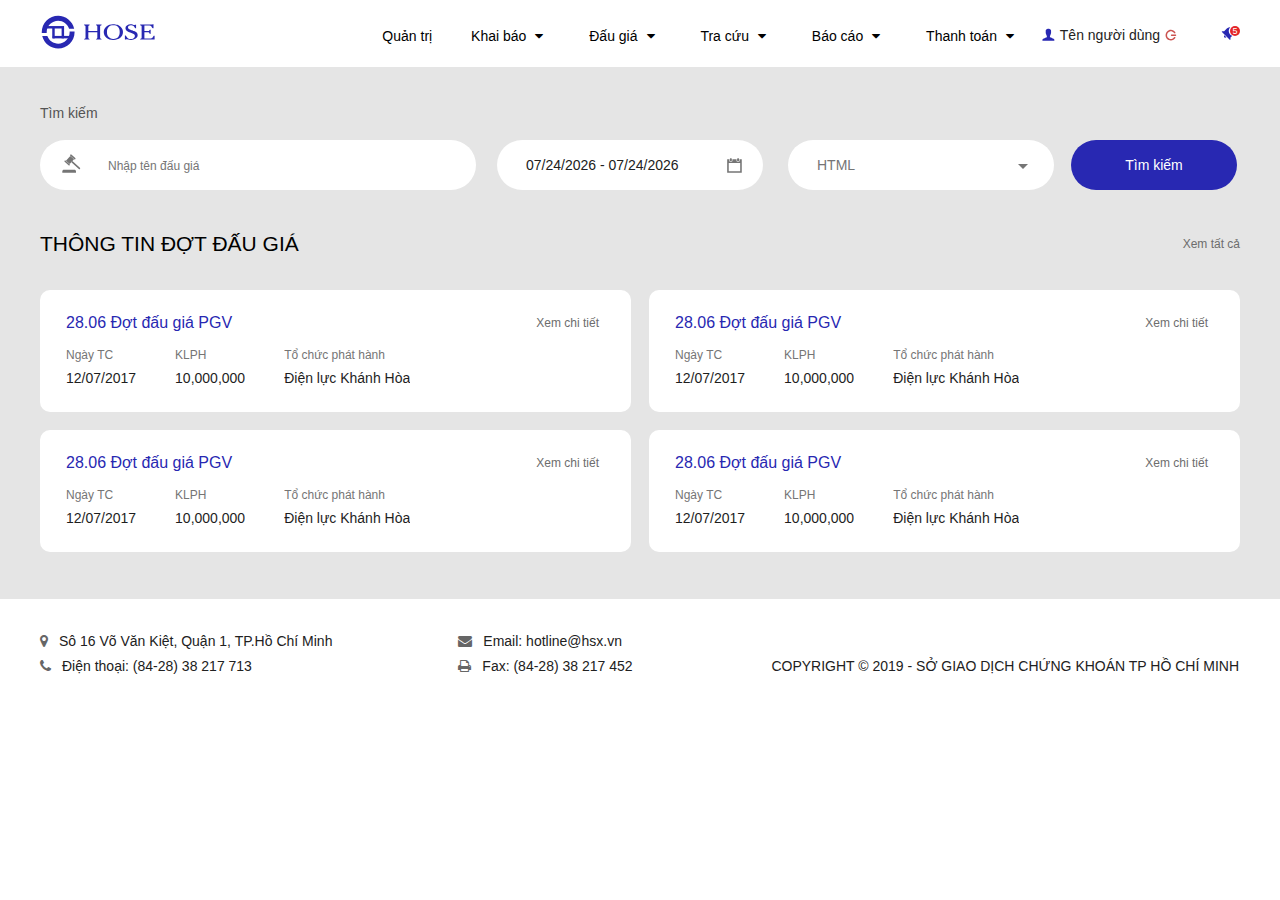
==== commit ef1543ee: "update" ====
--- a/index.html
+++ b/index.html
@@ -9,510 +9,272 @@
 
     <link rel="stylesheet" href="libs/css/bootstrap.min.css">
     <link rel="stylesheet" href="libs/css/font-awesome.css">
-    <link rel="stylesheet" href="libs/css/owl.carousel2.css">
-    <link rel="stylesheet" href="libs/css/owl.theme2.css">
-    <link rel="stylesheet" href="libs/css/viewbox.css">
     <link rel="stylesheet" href="libs/css/animate.css">
+    <link rel="stylesheet" href="libs/css/daterangepicker.css">
+
     <link rel="stylesheet" href="sass/main.css">
 
     <script type="text/javascript" src="libs/js/jquery-1.11.1.min.js"></script>
     <script type="text/javascript" src="libs/js/bootstrap.min.js"></script>
-    <script type="text/javascript" src="libs/js/owl.carousel2.min.js"></script>
-    <script type="text/javascript" src="libs/js/jquery.viewbox.min.js"></script>
+    <script type="text/javascript" src="libs/js/moment.min.js"></script>
+    <script type="text/javascript" src="libs/js/daterangepicker.min.js"></script>
     <script type="text/javascript" src="libs/js/script.js"></script>
 </head>
 <body>
     <div id="wrapper">
         <header id="header">
-            <div class="banner">
-                <img src="images/banner.png" alt="ảnh" class="w-100">
-            </div>
-            <div class="sub-banner">
-                <h1 class="slogan-main">Nhà hàng hải sản gia đình</h1>
-                <div class="description-slogan">Hải sản Tươi - Ngon - Sạch</div>
-                <a href="#" class="btn-booking-tbl">đặt bàn</a>
-            </div>
-            <div class="booking-block">
-                <form action="#">
-                    <div class="txt-book">Đặt bàn</div>
-                    <div class="txt-promotion">để nhận ưu đãi đến 50%</div>
-                    <div class="form-enter-book">
-                        <input type="text" placeholder="* Họ tên">
-                        <input type="text" placeholder="* Số điện thoại">
-                        <input type="text" placeholder="* Email">
-                        <textarea name="noidung" cols="30" rows="10" placeholder="* Nội dung"></textarea>
-                        <button type="submit">đặt bàn</button>
-                    </div>
-                </form>
-            </div>
+            <nav id="main-nav">
+                <div class="container">
+                    <div class="logo pull-left">
+                        <h1><a href="#">
+                            <svg width="116" height="34" viewBox="0 0 117 35" fill="none" xmlns="http://www.w3.org/2000/svg">
+                                <path d="M29.2974 17.7151C29.2939 20.8454 28.0485 23.8466 25.835 26.0601C23.6215 28.2736 20.6206 29.5187 17.4902 29.5221C15.0497 29.5191 12.6698 28.7609 10.6772 27.3517C8.6847 25.9425 7.17724 23.9511 6.36133 21.651H1.07324C1.96166 25.3375 4.06319 28.6185 7.04053 30.9669C10.0179 33.3153 13.6982 34.5949 17.4902 34.6001C21.9672 34.5961 26.2596 32.8158 29.4253 29.6501C32.591 26.4845 34.371 22.192 34.375 17.7151C34.375 17.5021 34.3674 17.2921 34.3594 17.0811H29.2793C29.2913 17.2911 29.2974 17.5024 29.2974 17.7151Z" fill="#2828B2"/>
+                                <path d="M5.68408 17.7151C5.68752 14.585 6.93269 11.584 9.146 9.37073C11.3593 7.15742 14.3601 5.9125 17.4902 5.90906C19.9766 5.91211 22.3985 6.69894 24.4121 8.15759C26.4257 9.61624 27.9282 11.6725 28.7061 14.0341H33.9663C33.1243 10.2913 31.0349 6.9461 28.041 4.54749C25.0471 2.14887 21.3265 0.839461 17.4902 0.834106C13.0133 0.838078 8.72087 2.61824 5.55518 5.78394C2.38948 8.94963 0.608952 13.2422 0.60498 17.7191C0.60498 18.0191 0.614395 18.314 0.629395 18.608H5.72021C5.69921 18.31 5.68408 18.0151 5.68408 17.7151Z" fill="#2828B2"/>
+                                <path d="M23.584 11.368H4.604V13.907H23.584V11.368Z" fill="#2828B2"/>
+                                <path d="M30.5033 21.524H11.9043V24.063H30.5033V21.524Z" fill="#2828B2"/>
+                                <path d="M13.935 13.399H11.396V24.063H13.935V13.399Z" fill="#2828B2"/>
+                                <path d="M23.5839 13.399H21.0449V24.063H23.5839V13.399Z" fill="#2828B2"/>
+                                <path d="M48.5312 16.5551H57.793V11.822C57.7969 11.6108 57.7395 11.403 57.6274 11.2239C57.5154 11.0447 57.3538 10.902 57.1621 10.8131C56.7414 10.6258 56.5309 10.436 56.5303 10.244V9.82507H62.1582V10.244C62.1582 10.466 61.9581 10.6414 61.5581 10.77C61.4588 10.8207 61.3558 10.8639 61.25 10.899C61.0698 10.9787 60.9112 11.1 60.7871 11.2531C60.6901 11.4981 60.6516 11.7624 60.6743 12.025V23.146C60.65 23.409 60.6885 23.674 60.7871 23.9191C60.9112 24.0721 61.0698 24.1934 61.25 24.2731C61.278 24.2871 61.3293 24.311 61.4043 24.343L61.5859 24.4231C61.9699 24.5518 62.1621 24.7201 62.1621 24.9281V25.3461H56.5342V24.9281C56.5342 24.7201 56.7447 24.5233 57.166 24.338C57.3716 24.2402 57.5425 24.0819 57.6553 23.8842C57.7681 23.6864 57.8178 23.4588 57.7974 23.2321V17.811H48.5352V23.2321C48.5167 23.4586 48.5669 23.6855 48.6797 23.8829C48.7925 24.0803 48.9624 24.2389 49.167 24.338C49.587 24.524 49.7977 24.7208 49.7983 24.9281V25.3461H44.1841V24.9281C44.1841 24.7128 44.3666 24.5444 44.7319 24.4231C44.8253 24.3798 44.9001 24.3463 44.9561 24.323C45.0121 24.2997 45.054 24.2817 45.082 24.269C45.2569 24.1867 45.411 24.0657 45.5322 23.915C45.6382 23.672 45.6815 23.4062 45.6582 23.1421V12.021C45.6823 11.764 45.6389 11.5051 45.5322 11.27C45.4048 11.1202 45.2524 10.9934 45.082 10.895C44.9721 10.8589 44.8647 10.8159 44.7603 10.7661C44.3763 10.6374 44.1841 10.4621 44.1841 10.2401V9.82104H49.8262V10.2401C49.8262 10.4621 49.6595 10.6374 49.3262 10.7661C49.1848 10.8374 49.0957 10.8804 49.0591 10.895C48.9085 10.9802 48.7752 11.0928 48.666 11.2271C48.5602 11.4321 48.5164 11.6635 48.54 11.8931V16.551L48.5312 16.5551Z" fill="#2828B2"/>
+                                <path d="M64.417 17.582C64.3922 16.4696 64.6284 15.3669 65.1065 14.3622C65.5845 13.3574 66.2911 12.4785 67.1699 11.796C69.2173 10.2474 71.7393 9.45821 74.3042 9.56309C75.0065 9.56006 75.7082 9.60506 76.4043 9.69797C77.04 9.78414 77.6672 9.92406 78.2793 10.1161C78.857 10.2975 79.418 10.5273 79.957 10.8031C80.4829 11.0757 80.9794 11.4013 81.439 11.775C82.3204 12.4607 83.0296 13.3427 83.5098 14.3509C83.99 15.3591 84.2281 16.4655 84.2051 17.582C84.228 18.6985 83.99 19.8049 83.5098 20.8131C83.0296 21.8213 82.3203 22.7033 81.439 23.389C79.3857 24.9257 76.8669 25.7102 74.3042 25.6111C71.7379 25.7133 69.2156 24.92 67.1699 23.367C66.2877 22.6878 65.579 21.8097 65.1006 20.8044C64.6222 19.7991 64.3877 18.695 64.417 17.582ZM74.311 10.53C73.424 10.4826 72.537 10.6202 71.7061 10.9341C70.8751 11.2479 70.1186 11.7311 69.4844 12.353C68.2596 13.7573 67.6389 15.5884 67.7573 17.448C67.6198 19.3705 68.2284 21.272 69.457 22.7571C70.0864 23.3951 70.8458 23.8902 71.6836 24.2086C72.5214 24.527 73.4177 24.6611 74.312 24.602C75.2003 24.6596 76.0907 24.5267 76.9233 24.2121C77.756 23.8976 78.5119 23.4086 79.1401 22.7781C80.3568 21.3292 80.9662 19.4658 80.8403 17.578C80.9663 15.6902 80.3569 13.8269 79.1401 12.378C78.5153 11.7413 77.7602 11.247 76.9268 10.9288C76.0934 10.6106 75.2012 10.4759 74.311 10.534V10.53Z" fill="#2828B2"/>
+                                <path d="M86.1841 25.2822V21.1522H86.8159C87.1333 21.1522 87.4374 21.4521 87.728 22.0521C87.7645 22.1435 87.8093 22.2316 87.8613 22.3151C87.9123 22.3971 87.9469 22.4561 87.9609 22.4921C88.3423 23.1936 88.9173 23.7708 89.6172 24.1551C90.3692 24.5492 91.2106 24.7411 92.0591 24.7121C93.1704 24.7558 94.2677 24.4501 95.1963 23.8381C95.5713 23.6092 95.8819 23.2889 96.0991 22.907C96.3164 22.5252 96.4328 22.0944 96.438 21.6551C96.4471 21.3092 96.3817 20.9654 96.2461 20.647C96.1105 20.3287 95.9081 20.0432 95.6523 19.8101C94.6317 19.0911 93.4981 18.5476 92.2983 18.2021C90.7251 17.7775 89.2446 17.0633 87.9331 16.0961C87.5693 15.7838 87.28 15.3942 87.0859 14.9559C86.8918 14.5175 86.7977 14.0413 86.811 13.5621C86.8006 12.9966 86.9313 12.4376 87.1909 11.9351C87.4505 11.4327 87.8311 11.0027 88.2983 10.6841C89.4469 9.89462 90.8221 9.50199 92.2144 9.56609C93.0258 9.56856 93.8312 9.7037 94.5991 9.96612C95.0615 10.1482 95.5415 10.2823 96.0312 10.3661C96.1362 10.3682 96.2391 10.3378 96.3262 10.2791C96.4242 10.2244 96.5099 10.1502 96.5781 10.0611H97.7012V13.6611H97.126C96.9407 13.654 96.7653 13.5772 96.6343 13.4461C96.4702 13.2789 96.3326 13.0873 96.2271 12.8781C95.9143 12.1241 95.4 11.4709 94.7402 10.9902C94.071 10.5923 93.2999 10.3982 92.522 10.4321C91.7181 10.4055 90.9287 10.6472 90.2773 11.1191C90.0019 11.312 89.7775 11.569 89.6235 11.868C89.4695 12.1669 89.3903 12.4989 89.3931 12.8351C89.3931 13.8651 90.5907 14.7874 92.9854 15.6021C93.2474 15.6881 93.46 15.7591 93.624 15.8171C93.788 15.8751 93.9243 15.9171 94.0312 15.9621C94.1382 16.0071 94.2582 16.0421 94.3892 16.0851C94.8852 16.2571 95.3107 16.4214 95.666 16.5781C96.0213 16.7347 96.3696 16.9014 96.7109 17.0781C97.0245 17.2363 97.3275 17.4154 97.6172 17.6141C97.8357 17.761 98.0371 17.932 98.2173 18.1241C98.5676 18.4636 98.8456 18.8705 99.0347 19.3202C99.2237 19.77 99.32 20.2533 99.3174 20.7411C99.3251 21.406 99.1574 22.0613 98.832 22.6412C98.4513 23.2775 97.9369 23.8235 97.3242 24.2411C95.8374 25.2207 94.079 25.705 92.3003 25.6251C91.3384 25.623 90.3807 25.4967 89.4512 25.2491C88.5532 24.9991 88.0948 24.8738 88.0762 24.8731C87.9077 24.8622 87.7388 24.8917 87.584 24.9592C87.4682 25.0492 87.373 25.1627 87.3042 25.2922L86.1841 25.2822Z" fill="#2828B2"/>
+                                <path d="M112.021 19.432C111.958 19.4284 111.896 19.4112 111.841 19.3815C111.785 19.3518 111.736 19.3103 111.698 19.26C111.584 19.0812 111.499 18.8859 111.445 18.681C111.347 18.3773 111.167 18.1063 110.926 17.8971C110.668 17.7441 110.369 17.6742 110.07 17.697H106.27V24.2771H111.476C112.235 24.307 112.995 24.2089 113.722 23.9871C114.223 23.7891 114.653 23.4452 114.957 23C115.105 22.7 115.236 22.3919 115.35 22.077C115.499 21.64 115.701 21.411 115.95 21.39L116.764 21.347V25.347H101.916V24.9291C101.911 24.8357 101.941 24.7438 102 24.671C102.125 24.5579 102.274 24.4736 102.435 24.4241C102.48 24.3981 102.527 24.3767 102.576 24.3601L102.688 24.317C102.725 24.303 102.767 24.288 102.814 24.274C103.004 24.1948 103.17 24.0648 103.292 23.8981C103.409 23.5981 103.452 23.2743 103.418 22.9541V12.2201C103.448 11.9068 103.405 11.5906 103.292 11.297C103.164 11.1301 103.001 10.9936 102.814 10.8971L102.463 10.7681C102.304 10.719 102.156 10.6388 102.028 10.5321C101.988 10.496 101.957 10.4509 101.937 10.4005C101.918 10.3501 101.91 10.2958 101.916 10.2421V9.823H112.874C113.332 9.823 113.796 9.8017 114.265 9.75903C114.727 9.71942 115.186 9.65468 115.641 9.56506V13.644L114.982 13.6011C114.626 13.5804 114.308 13.305 114.028 12.775C113.904 12.5296 113.763 12.293 113.607 12.067C113.325 11.638 112.911 11.3134 112.427 11.1431C111.704 10.9525 110.957 10.8696 110.21 10.8971H106.267V16.5531H110.067C110.362 16.574 110.656 16.5185 110.923 16.3921C111.156 16.2576 111.339 16.0502 111.442 15.802C111.51 15.6405 111.605 15.4918 111.723 15.3621C111.809 15.2993 111.911 15.2622 112.018 15.255H112.705V19.4301L112.021 19.432Z" fill="#2828B2"/>
+                            </svg>
+                        </a></h1>
+                    </div>
+                    <!--menu-mb-->
+                    <button class="nav-toggle">
+                        <div class="icon-menu">
+                            <span class="line line-1"></span>
+                            <span class="line line-2"></span>
+                            <span class="line line-3"></span>
+                        </div>
+                    </button>
+                    <div class="utiliti pull-right">
+                        <ul class="menu">
+                            <li>
+                                <a href="#">Quản trị</a>
+                            </li>
+                            <li class="drop-down has-dropdown">
+                                <a href="#">Khai báo<i class="fa fa-sort-down"></i></a>
+                                <ul class="nav-dropdown">
+                                    <li><a href="#">Khai báo 1</a></li>
+                                    <li><a href="#">Khai báo 2</a></li>
+                                    <li><a href="#">Khai báo 3</a></li>
+                                </ul>
+                            </li>
+                            <li class="drop-down has-dropdown">
+                                <a href="#">Đấu giá<i class="fa fa-sort-down"></i></a>
+                                <ul class="nav-dropdown">
+                                    <li><a href="#">Khai báo 1</a></li>
+                                    <li><a href="#">Khai báo 2</a></li>
+                                    <li><a href="#">Khai báo 3</a></li>
+                                </ul>
+                            </li>
+                            <li class="drop-down has-dropdown">
+                                <a href="#">Tra cứu<i class="fa fa-sort-down"></i></a>
+                                <ul class="nav-dropdown">
+                                    <li><a href="#">Khai báo 1</a></li>
+                                    <li><a href="#">Khai báo 2</a></li>
+                                    <li><a href="#">Khai báo 3</a></li>
+                                </ul>
+                            </li>
+                            <li class="drop-down has-dropdown">
+                                <a href="#">Báo cáo<i class="fa fa-sort-down"></i></a>
+                                <ul class="nav-dropdown">
+                                    <li><a href="#">Khai báo 1</a></li>
+                                    <li><a href="#">Khai báo 2</a></li>
+                                    <li><a href="#">Khai báo 3</a></li>
+                                </ul>
+                            </li>
+                            <li class="drop-down has-dropdown">
+                                <a href="#">Thanh toán<i class="fa fa-sort-down"></i></a>
+                                <ul class="nav-dropdown">
+                                    <li><a href="#">Khai báo 1</a></li>
+                                    <li><a href="#">Khai báo 2</a></li>
+                                    <li><a href="#">Khai báo 3</a></li>
+                                </ul>
+                            </li>
+                        </ul>
+                        <div class="user-manager">
+                            <div class="user-manager-block">
+                                <svg width="13" height="13" class="icon-user" viewBox="0 0 14 14" fill="none" xmlns="http://www.w3.org/2000/svg">
+                                    <path d="M13.3252 13.631H0.462869C0.455244 13.1833 0.477833 12.7357 0.53074 12.291C0.619407 11.845 1.52381 11.298 3.24314 10.6501C3.51214 10.5611 3.83482 10.45 4.21482 10.315C4.53716 10.2299 4.84226 10.0884 5.11521 9.897C5.23896 9.61844 5.28504 9.31172 5.249 9.00906V8.80899C5.24112 8.52023 5.13553 8.24273 4.9492 8.022C4.69059 7.61175 4.52985 7.14745 4.47996 6.66506C4.44817 6.47557 4.38008 6.29391 4.27976 6.13003C4.14906 5.87906 4.05905 5.60904 4.01219 5.32998C3.946 5.14693 3.94028 4.94749 3.99607 4.76101C4.03499 4.65237 4.06311 4.5402 4.08006 4.42605C4.03539 4.06872 3.99045 3.69997 3.94578 3.31997C3.9431 3.01315 4.00123 2.70883 4.11619 2.42434C4.23115 2.13986 4.40109 1.88083 4.61619 1.66201C4.9036 1.35115 5.25783 1.10975 5.65232 0.95608C6.04682 0.802406 6.47109 0.740516 6.89304 0.77505C7.31515 0.740585 7.73961 0.802537 8.13426 0.956202C8.5289 1.10987 8.88322 1.35119 9.17088 1.66201C9.60445 2.1044 9.84496 2.70056 9.83982 3.31997C9.79516 3.69997 9.7507 4.06872 9.70603 4.42605C9.72272 4.54025 9.75085 4.65245 9.79002 4.76101C9.84553 4.94753 9.83981 5.14688 9.7739 5.32998C9.72682 5.60899 9.63633 5.87896 9.50584 6.13003C9.4052 6.29375 9.33757 6.47548 9.30613 6.66506C9.25601 7.14725 9.09564 7.61143 8.83787 8.022C8.65126 8.24257 8.54563 8.52016 8.53806 8.80899C8.53806 9.47899 8.60577 9.85902 8.73777 9.94802C9.27306 10.1899 9.8213 10.4022 10.3799 10.584C10.4337 10.6107 10.4895 10.6331 10.5469 10.651C12.2662 11.299 13.1704 11.846 13.2597 12.292L13.3252 13.631Z" fill="#2828B2"/>
+                                </svg>
+                                <a href="#" class="name-user">Tên người dùng</a>
+                                <svg width="12" height="12" class="icon-log-out" viewBox="0 0 14 14" fill="none" xmlns="http://www.w3.org/2000/svg">
+                                    <path d="M12.0448 10.607C11.4859 11.4622 10.7249 12.1662 9.82894 12.657C8.9213 13.156 7.90083 13.4136 6.86508 13.405C6.04827 13.4183 5.23726 13.2641 4.48226 12.9521C3.72727 12.6402 3.04414 12.1769 2.47494 11.5909C1.88876 11.0217 1.42511 10.3384 1.11312 9.58324C0.801139 8.82805 0.647474 8.01693 0.660975 7.19994C0.647493 6.3831 0.801136 5.57215 1.11312 4.81713C1.42511 4.0621 1.88879 3.37911 2.47494 2.81005C3.04386 2.22371 3.72671 1.76011 4.48178 1.44811C5.23684 1.13611 6.04821 0.982242 6.86508 0.99596C7.90088 0.986922 8.92146 1.24456 9.82894 1.74401C10.7251 2.23405 11.4862 2.93785 12.0448 3.79296C12.1347 3.9336 12.1828 4.09708 12.1829 4.26403C12.187 4.38156 12.1667 4.49861 12.1239 4.60814C12.081 4.71768 12.0166 4.81735 11.9339 4.90099C11.8505 4.98399 11.751 5.04903 11.6414 5.09203C11.5319 5.13503 11.4143 5.15507 11.2967 5.15099C11.1297 5.15045 10.9666 5.10219 10.826 5.01195C10.7407 4.96184 10.6656 4.89604 10.6048 4.81798C10.5858 4.81798 10.5677 4.79893 10.5487 4.76293L10.5218 4.708C10.36 4.48426 10.1841 4.27109 9.99496 4.06993C9.5897 3.65094 9.10262 3.31952 8.56429 3.09594C8.02597 2.87235 7.44793 2.76141 6.86508 2.77001C6.28238 2.76143 5.70402 2.87235 5.16586 3.09594C4.62769 3.31953 4.14075 3.65097 3.73568 4.06993C3.31664 4.47516 2.98515 4.96202 2.76156 5.50035C2.53797 6.03869 2.42722 6.61708 2.43588 7.19994C2.4271 7.78281 2.53796 8.36129 2.76156 8.89965C2.98516 9.438 3.31655 9.9248 3.73568 10.3299C4.14075 10.7489 4.62769 11.0805 5.16586 11.3041C5.70402 11.5277 6.28238 11.6386 6.86508 11.63C7.44793 11.6386 8.02597 11.5277 8.56429 11.3041C9.10262 11.0805 9.5897 10.7489 9.99496 10.3299C10.184 10.129 10.3598 9.91627 10.5218 9.69298C10.5523 9.65819 10.5801 9.62112 10.6048 9.58202C10.6659 9.50425 10.741 9.43838 10.826 9.38793C10.9667 9.29804 11.1298 9.25022 11.2967 9.24999C11.4143 9.24596 11.5314 9.26601 11.641 9.30883C11.7505 9.35164 11.8503 9.41634 11.9339 9.49901C12.0167 9.58258 12.0815 9.68219 12.1244 9.79174C12.1672 9.90129 12.1871 10.0184 12.1829 10.136C12.1829 10.3029 12.1349 10.4665 12.0448 10.607ZM7.11508 7.83702C7.03208 7.75357 6.96667 7.65398 6.92367 7.54442C6.88067 7.43486 6.861 7.31757 6.86508 7.19994C6.861 7.08231 6.88067 6.96514 6.92367 6.85558C6.96667 6.74602 7.03208 6.64643 7.11508 6.56298C7.19861 6.48016 7.298 6.41537 7.40756 6.37255C7.51711 6.32972 7.63424 6.30974 7.75179 6.31395H12.1829C12.3006 6.30984 12.418 6.32985 12.5277 6.37267C12.6374 6.41549 12.7368 6.48023 12.8206 6.56298C12.9033 6.64662 12.9683 6.74629 13.0111 6.85582C13.0539 6.96536 13.0737 7.08241 13.0697 7.19994C13.0737 7.31747 13.0539 7.43465 13.0111 7.54418C12.9683 7.65371 12.9033 7.75338 12.8206 7.83702C12.737 7.9201 12.6374 7.98506 12.5277 8.02806C12.4179 8.07106 12.3007 8.09118 12.1829 8.08702H7.75179C7.63415 8.09128 7.51714 8.0712 7.40756 8.02819C7.29797 7.98518 7.19842 7.92017 7.11508 7.83702Z" fill="#CB5350"/>
+                                </svg>
+                            </div>
+                        </div>
+                        <div class="notification">
+                            <a href="#">
+                                <svg width="12" height="14" viewBox="0 0 13 15" fill="none" xmlns="http://www.w3.org/2000/svg">
+                                    <path d="M8.38379 4.12196C8.38363 3.38709 8.52932 2.65954 8.81201 1.98121C9.0947 1.30289 9.50877 0.687323 10.0308 0.170057C9.7516 0.154863 9.47175 0.162505 9.19385 0.193006C8.10092 0.295748 7.07995 0.782598 6.31201 1.56703L3.40381 4.47499L1.29102 4.50099L0.754883 5.03602L9.729 14.01L10.2632 13.475L10.2891 11.359L12.228 9.42006C11.1115 9.05344 10.1389 8.344 9.44873 7.39283C8.75861 6.44167 8.38593 5.29711 8.38379 4.12196Z" fill="#2828B2"/>
+                                    <path d="M3.24106 10.046C3.23256 10.242 3.26536 10.4375 3.33774 10.6199C3.41012 10.8022 3.52038 10.9672 3.66098 11.104C3.79811 11.2445 3.96291 11.3546 4.14536 11.4271C4.3278 11.4997 4.52389 11.533 4.72006 11.525C4.91706 11.5238 5.11177 11.4838 5.29331 11.4072C5.47484 11.3307 5.63926 11.2192 5.77768 11.079L3.68588 8.98804C3.54495 9.12584 3.43271 9.29036 3.35629 9.47205C3.27987 9.65374 3.24099 9.84891 3.24106 10.046Z" fill="#2828B2"/>
+                                </svg>
+                                <span class="number-noti">5</span>
+                            </a>
+                        </div>
+                    </div>
+                </div>
+            </nav>
         </header>
         <!--end header-->
-        <nav id="main-nav">
-            <div class="container">
-                <div class="logo pull-left">
-                    <h1><a href="#"><img src="images/logo.png" alt="ảnh"></a></h1>
+        <main id="main" class="bg-smoke">
+            <div class="section-search">
+                <div class="container">
+                    <div class="txt-search">Tìm kiếm</div>
+                    <form action="#" class="form-search-auction clearfix">
+                        <div class="name-auction-group pull-left">
+                            <input type="text" placeholder="Nhập tên đấu giá">
+                            <svg width="19" height="19" viewBox="0 0 20 20" fill="none" xmlns="http://www.w3.org/2000/svg">
+                                <path d="M8.70741 2.05949L4.19385 7.09595L8.13782 10.6304L12.6514 5.59399L8.70741 2.05949Z" fill="#757575"/>
+                                <path d="M13.943 4.32298L9.84292 0.642922C9.7647 0.571514 9.67309 0.516413 9.57339 0.48069C9.47368 0.444968 9.36812 0.429426 9.26235 0.434914C9.15658 0.440403 9.05314 0.466823 8.95766 0.512673C8.86219 0.558523 8.77661 0.622884 8.7062 0.702004C8.63547 0.780594 8.58082 0.872347 8.54555 0.972023C8.51029 1.0717 8.49506 1.17735 8.50063 1.28294C8.5062 1.38852 8.53271 1.49197 8.57827 1.58738C8.62383 1.68279 8.68765 1.76826 8.76626 1.83897L12.8664 5.50498C12.9446 5.57633 13.0361 5.63145 13.1359 5.66709C13.2356 5.70273 13.3416 5.71821 13.4474 5.71262C13.5532 5.70704 13.6567 5.68044 13.7521 5.6345C13.8475 5.58856 13.9327 5.52411 14.0031 5.44492C14.0739 5.36784 14.1288 5.27743 14.1642 5.17893C14.1996 5.08043 14.2147 4.97582 14.2091 4.87132C14.2035 4.76681 14.1772 4.66446 14.1315 4.57029C14.0858 4.47612 14.0216 4.39207 13.943 4.32298Z" fill="#757575"/>
+                                <path d="M7.98794 10.74L3.88833 7.06004C3.81011 6.98863 3.7185 6.9334 3.6188 6.89768C3.51909 6.86196 3.41304 6.84642 3.30727 6.85191C3.2015 6.85739 3.09806 6.88381 3.00258 6.92967C2.90711 6.97552 2.82153 7.03988 2.75112 7.119C2.60822 7.27788 2.5343 7.48702 2.54555 7.70042C2.5568 7.91382 2.65236 8.11396 2.81118 8.25694L6.91128 11.922C6.98956 11.9933 7.08106 12.0484 7.18081 12.0841C7.28055 12.1197 7.38656 12.1352 7.49233 12.1296C7.5981 12.124 7.70158 12.0974 7.79702 12.0515C7.89246 12.0056 7.97765 11.9412 8.04799 11.862C8.11879 11.785 8.17376 11.6944 8.20913 11.5959C8.24449 11.4974 8.25964 11.3928 8.25405 11.2883C8.24846 11.1838 8.22208 11.0815 8.17641 10.9873C8.13074 10.8931 8.06654 10.8091 7.98794 10.74Z" fill="#757575"/>
+                                <path d="M18.8379 14.554L10.9531 7.49304L9.84619 8.73401L17.731 15.811C17.8121 15.8853 17.9072 15.9426 18.0107 15.9799C18.1143 16.0171 18.2241 16.0333 18.334 16.0277C18.4438 16.0221 18.5517 15.9949 18.6509 15.9474C18.7501 15.8999 18.8389 15.8331 18.9121 15.751C19.0571 15.5807 19.1305 15.3608 19.1167 15.1376C19.1029 14.9143 19.0028 14.7051 18.8379 14.554Z" fill="#757575"/>
+                                <path d="M13.0322 16.559H2.021C1.57324 16.5613 1.14474 16.7403 0.828125 17.0569C0.511512 17.3735 0.332442 17.8022 0.330078 18.25V19.656H14.7231V18.25C14.7234 18.0279 14.6796 17.8078 14.5947 17.6025C14.5098 17.3973 14.3856 17.2108 14.2285 17.0537C14.0714 16.8966 13.8845 16.772 13.6792 16.6871C13.4739 16.6022 13.2544 16.5587 13.0322 16.559Z" fill="#757575"/>
+                            </svg>
+                        </div>
+                        <div class="choose-date pull-left">
+                            <input type="text" name="daterange" value="Từ ngày đến ngày">
+                        </div>
+                        <div class="issuers pull-left">
+                            <span class="caret"></span>
+                            <select name="#" id="" class="btn-issuers">
+                                <option value="#">HTML</option>
+                                <option value="#">CSS</option>
+                                <option value="#">JAVASCRIPT</option>
+                            </select>
+                        </div>
+                        <button class="btn-search-auction pull-left">Tìm kiếm</button>
+                    </form>
                 </div>
-                <!--menu-mb-->
-                <button class="nav-toggle">
-                    <div class="icon-menu">
-                        <span class="line line-1"></span>
-                        <span class="line line-2"></span>
-                        <span class="line line-3"></span>
-                    </div>
-                </button>
-                <ul class="menu pull-right">
-                    <li>
-                        <a href="#">Giới thiệu</a>
-                    </li>
-                    <li class="drop-down has-dropdown">
-                        <a href="#">Thực đơn</a>
-                        <ul class="nav-dropdown">
-                            <li><a href="#">Thực đơn 1</a></li>
-                            <li><a href="#">Thực đơn 2</a></li>
-                            <li><a href="#">Thực đơn 3</a></li>
-                        </ul>
-                    </li>
-                    <li>
-                        <a href="#">phòng tiệc</a>
-                    </li>
-                    <li>
-                        <a href="#">khuyến mại</a>
-                    </li>
-                    <li>
-                        <a href="#">văn hóa ẩm thực</a>
-                    </li>
-                    <li>
-                        <a href="#">tin tức</a>
-                    </li>
-                    <li>
-                        <a href="#">đặt bàn</a>
-                    </li>
-                    <li>
-                        <a href="#">liên hệ</a>
-                    </li>
-                    <div class="shopping-cart">
-                        <a href="#"><img src="images/icon-cart.png" alt="ảnh"><span>0</span></a>
-                    </div>
-                </ul>
             </div>
-        </nav>
-        <main id="main">
-            <section class="st-invitation pd-38">
+            <div class="section-auction-info">
                 <div class="container">
-                    <h2 class="title-home">Chào mừng bạn đến với nhà hàng Hải Sản Gia Đình</h2>
-                    <div class="row">
-                        <div class="col-md-4 col-sm-6 col-xs-6 col-500-12">
-                            <div class="services-block">
-                                <div class="box-top-element">
-                                    <img src="images/icon-intro-restau.png" alt="ảnh">
-                                    <h3>Giới thiệu</h3>
-                                </div>
-                                <div class="invitation-element">
-                                    <a href="#"><img src="images/img-intro-wl.png" alt="ảnh" class="w-100"></a>
-                                    <p class="txt-intro-invitation">Bạn muốn thưởng thức Hải sản ngon như vừa đánh bắt tại biển. Bạn không đi xa mà vẫn có thể thưởng thức ngay tại Dĩ An, Bình Dương. Nhà hàng Hải sản Gia Đình với Phong cảnh đẹp bậc nhất tại Dĩ An, Bình Dương chắc chắn là nơi lý tưởng để bạn thưởng thức những món ngon.</p>
-                                </div>
-                            </div>
-                        </div>
-                        <div class="col-md-4 col-sm-6 col-xs-6 col-500-12">
-                            <div class="services-block">
-                                <div class="box-top-element">
-                                    <img src="images/icon-intro-restau.png" alt="ảnh">
-                                    <h3>Phòng tiệc</h3>
-                                </div>
-                                <div class="invitation-element">
-                                    <a href="#"><img src="images/img-intro-wl.png" alt="ảnh" class="w-100"></a>
-                                    <p class="txt-intro-invitation">Bạn muốn thưởng thức Hải sản ngon như vừa đánh bắt tại biển. Bạn không đi xa mà vẫn có thể thưởng thức ngay tại Dĩ An, Bình Dương. Nhà hàng Hải sản Gia Đình với Phong cảnh đẹp bậc nhất tại Dĩ An, Bình Dương chắc chắn là nơi lý tưởng để bạn thưởng thức những món ngon.</p>
-                                </div>
-                            </div>
-                        </div>
-                        <div class="col-md-4 col-sm-6 col-xs-6 col-500-12">
-                            <div class="services-block">
-                                <div class="box-top-element">
-                                    <img src="images/icon-intro-restau.png" alt="ảnh">
-                                    <h3>Thực đơn</h3>
-                                </div>
-                                <div class="invitation-element">
-                                    <a href="#"><img src="images/img-intro-wl.png" alt="ảnh" class="w-100"></a>
-                                    <p class="txt-intro-invitation">Bạn muốn thưởng thức Hải sản ngon như vừa đánh bắt tại biển. Bạn không đi xa mà vẫn có thể thưởng thức ngay tại Dĩ An, Bình Dương. Nhà hàng Hải sản Gia Đình với Phong cảnh đẹp bậc nhất tại Dĩ An, Bình Dương chắc chắn là nơi lý tưởng để bạn thưởng thức những món ngon.</p>
-                                </div>
-                            </div>
-                        </div>
-                        <div class="col-md-4 col-sm-6 col-xs-6 col-500-12">
-                            <div class="services-block">
-                                <div class="box-top-element">
-                                    <img src="images/icon-intro-restau.png" alt="ảnh">
-                                    <h3>Giới thiệu</h3>
-                                </div>
-                                <div class="invitation-element">
-                                    <a href="#"><img src="images/img-intro-wl.png" alt="ảnh" class="w-100"></a>
-                                    <p class="txt-intro-invitation">Bạn muốn thưởng thức Hải sản ngon như vừa đánh bắt tại biển. Bạn không đi xa mà vẫn có thể thưởng thức ngay tại Dĩ An, Bình Dương. Nhà hàng Hải sản Gia Đình với Phong cảnh đẹp bậc nhất tại Dĩ An, Bình Dương chắc chắn là nơi lý tưởng để bạn thưởng thức những món ngon.</p>
-                                </div>
-                            </div>
-                        </div>
-                        <div class="col-md-4 col-sm-6 col-xs-6 col-500-12">
-                            <div class="services-block">
-                                <div class="box-top-element">
-                                    <img src="images/icon-intro-restau.png" alt="ảnh">
-                                    <h3>Phòng tiệc</h3>
-                                </div>
-                                <div class="invitation-element">
-                                    <a href="#"><img src="images/img-intro-wl.png" alt="ảnh" class="w-100"></a>
-                                    <p class="txt-intro-invitation">Bạn muốn thưởng thức Hải sản ngon như vừa đánh bắt tại biển. Bạn không đi xa mà vẫn có thể thưởng thức ngay tại Dĩ An, Bình Dương. Nhà hàng Hải sản Gia Đình với Phong cảnh đẹp bậc nhất tại Dĩ An, Bình Dương chắc chắn là nơi lý tưởng để bạn thưởng thức những món ngon.</p>
-                                </div>
-                            </div>
-                        </div>
-                        <div class="col-md-4 col-sm-6 col-xs-6 col-500-12">
-                            <div class="services-block">
-                                <div class="box-top-element">
-                                    <img src="images/icon-intro-restau.png" alt="ảnh">
-                                    <h3>Thực đơn</h3>
-                                </div>
-                                <div class="invitation-element">
-                                    <a href="#"><img src="images/img-intro-wl.png" alt="ảnh" class="w-100"></a>
-                                    <p class="txt-intro-invitation">Bạn muốn thưởng thức Hải sản ngon như vừa đánh bắt tại biển. Bạn không đi xa mà vẫn có thể thưởng thức ngay tại Dĩ An, Bình Dương. Nhà hàng Hải sản Gia Đình với Phong cảnh đẹp bậc nhất tại Dĩ An, Bình Dương chắc chắn là nơi lý tưởng để bạn thưởng thức những món ngon.</p>
-                                </div>
-                            </div>
-                        </div>
+                    <div class="title-box-st">
+                        <h2 class="title-st">thông tin đợt đấu giá</h2>
+                        <a href="#">Xem tất cả</a>
+                    </div>
+                    <div class="row-pc">
+                        <div class="col-pc-6">
+                            <div class="item-auction-block">
+                                <div class="auction-group-element">
+                                    <a href="#" class="name-auction">28.06 Đợt đấu giá PGV</a>
+                                    <a href="#" class="view-detail">Xem chi tiết</a>
+                                </div>
+                                <ul class="item-auction-modi clearfix">
+                                    <li>
+                                        <span>Ngày TC</span>
+                                        <span>12/07/2017</span>
+                                    </li>
+                                    <li>
+                                        <span>KLPH</span>
+                                        <span>10,000,000</span>
+                                    </li>
+                                    <li>
+                                        <span>Tổ chức phát hành</span>
+                                        <span>Điện lực Khánh Hòa</span>
+                                    </li>
+
+                                </ul>
+                            </div>
+                        </div>
+                        <div class="col-pc-6">
+                            <div class="item-auction-block">
+                                <div class="auction-group-element">
+                                    <a href="#" class="name-auction">28.06 Đợt đấu giá PGV</a>
+                                    <a href="#" class="view-detail">Xem chi tiết</a>
+                                </div>
+                                <ul class="item-auction-modi clearfix">
+                                    <li>
+                                        <span>Ngày TC</span>
+                                        <span>12/07/2017</span>
+                                    </li>
+                                    <li>
+                                        <span>KLPH</span>
+                                        <span>10,000,000</span>
+                                    </li>
+                                    <li>
+                                        <span>Tổ chức phát hành</span>
+                                        <span>Điện lực Khánh Hòa</span>
+                                    </li>
+
+                                </ul>
+                            </div>
+                        </div>
+                        <div class="col-pc-6">
+                            <div class="item-auction-block">
+                                <div class="auction-group-element">
+                                    <a href="#" class="name-auction">28.06 Đợt đấu giá PGV</a>
+                                    <a href="#" class="view-detail">Xem chi tiết</a>
+                                </div>
+                                <ul class="item-auction-modi clearfix">
+                                    <li>
+                                        <span>Ngày TC</span>
+                                        <span>12/07/2017</span>
+                                    </li>
+                                    <li>
+                                        <span>KLPH</span>
+                                        <span>10,000,000</span>
+                                    </li>
+                                    <li>
+                                        <span>Tổ chức phát hành</span>
+                                        <span>Điện lực Khánh Hòa</span>
+                                    </li>
+
+                                </ul>
+                            </div>
+                        </div>
+                        <div class="col-pc-6">
+                            <div class="item-auction-block">
+                                <div class="auction-group-element">
+                                    <a href="#" class="name-auction">28.06 Đợt đấu giá PGV</a>
+                                    <a href="#" class="view-detail">Xem chi tiết</a>
+                                </div>
+                                <ul class="item-auction-modi clearfix">
+                                    <li>
+                                        <span>Ngày TC</span>
+                                        <span>12/07/2017</span>
+                                    </li>
+                                    <li>
+                                        <span>KLPH</span>
+                                        <span>10,000,000</span>
+                                    </li>
+                                    <li>
+                                        <span>Tổ chức phát hành</span>
+                                        <span>Điện lực Khánh Hòa</span>
+                                    </li>
+
+                                </ul>
+                            </div>
+                        </div>
+
                     </div>
                 </div>
-            </section>
-            <section class="st-restaurant-menu pd-38">
-                <div class="container">
-                    <h2 class="title-home">Thực đơn nhà hàng</h2>
-                    <div class="row">
-                        <div class="col-md-4 col-xs-6 col-500-12">
-                            <div class="product-block">
-                                <div class="bd-around-img">
-                                    <a href="images/img-product.png" class="img-prod">
-                                        <img src="images/img-product.png" alt="ảnh" class="w-100">
-                                    </a>
-                                </div>
-                                <div class="name-product"><a href="#">Nạc Vai Bò Mỹ Sốt Tỏi/ Tengcho</a></div>
-                                <div class="product-price">Giá: 139.000đ/ Phần</div>
-                                <div class="add-cart-wrap">
-                                    <a href="#">
-                                        <div class="add-cart-block">
-                                            <div class="icon-add-cart">
-                                                <img src="images/icon-addcart.png" alt="ảnh">
-                                            </div>
-                                            <div class="txt-add-cart">Thêm vào giỏ</div>
-                                        </div>
-                                    </a>
-                                </div>
-                            </div>
-                        </div>
-                        <div class="col-md-4 col-xs-6 col-500-12">
-                            <div class="product-block">
-                                <div class="bd-around-img">
-                                    <a href="images/img-product.png" class="img-prod">
-                                        <img src="images/img-product.png" alt="ảnh" class="w-100">
-                                    </a>
-                                </div>
-                                <div class="name-product"><a href="#">Nạc Vai Bò Mỹ Sốt Tỏi/ Tengcho</a></div>
-                                <div class="product-price">Giá: 139.000đ/ Phần</div>
-                                <div class="add-cart-wrap">
-                                    <a href="#">
-                                        <div class="add-cart-block">
-                                            <div class="icon-add-cart">
-                                                <img src="images/icon-addcart.png" alt="ảnh">
-                                            </div>
-                                            <div class="txt-add-cart">Thêm vào giỏ</div>
-                                        </div>
-                                    </a>
-                                </div>
-                            </div>
-                        </div>
-                        <div class="col-md-4 col-xs-6 col-500-12">
-                            <div class="product-block">
-                                <div class="bd-around-img">
-                                    <a href="images/img-product.png" class="img-prod">
-                                        <img src="images/img-product.png" alt="ảnh" class="w-100">
-                                    </a>
-                                </div>
-                                <div class="name-product"><a href="#">Nạc Vai Bò Mỹ Sốt Tỏi/ Tengcho</a></div>
-                                <div class="product-price">Giá: 139.000đ/ Phần</div>
-                                <div class="add-cart-wrap">
-                                    <a href="#">
-                                        <div class="add-cart-block">
-                                            <div class="icon-add-cart">
-                                                <img src="images/icon-addcart.png" alt="ảnh">
-                                            </div>
-                                            <div class="txt-add-cart">Thêm vào giỏ</div>
-                                        </div>
-                                    </a>
-                                </div>
-                            </div>
-                        </div>
-                        <div class="col-md-4 col-xs-6 col-500-12">
-                            <div class="product-block">
-                                <div class="bd-around-img">
-                                    <a href="images/img-product.png" class="img-prod">
-                                        <img src="images/img-product.png" alt="ảnh" class="w-100">
-                                    </a>
-                                </div>
-                                <div class="name-product"><a href="#">Nạc Vai Bò Mỹ Sốt Tỏi/ Tengcho</a></div>
-                                <div class="product-price">Giá: 139.000đ/ Phần</div>
-                                <div class="add-cart-wrap">
-                                    <a href="#">
-                                        <div class="add-cart-block">
-                                            <div class="icon-add-cart">
-                                                <img src="images/icon-addcart.png" alt="ảnh">
-                                            </div>
-                                            <div class="txt-add-cart">Thêm vào giỏ</div>
-                                        </div>
-                                    </a>
-                                </div>
-                            </div>
-                        </div>
-                        <div class="col-md-4 col-xs-6 col-500-12">
-                            <div class="product-block">
-                                <div class="bd-around-img">
-                                    <a href="images/img-product.png" class="img-prod">
-                                        <img src="images/img-product.png" alt="ảnh" class="w-100">
-                                    </a>
-                                </div>
-                                <div class="name-product"><a href="#">Nạc Vai Bò Mỹ Sốt Tỏi/ Tengcho</a></div>
-                                <div class="product-price">Giá: 139.000đ/ Phần</div>
-                                <div class="add-cart-wrap">
-                                    <a href="#">
-                                        <div class="add-cart-block">
-                                            <div class="icon-add-cart">
-                                                <img src="images/icon-addcart.png" alt="ảnh">
-                                            </div>
-                                            <div class="txt-add-cart">Thêm vào giỏ</div>
-                                        </div>
-                                    </a>
-                                </div>
-                            </div>
-                        </div>
-                        <div class="col-md-4 col-xs-6 col-500-12">
-                            <div class="product-block">
-                                <div class="bd-around-img">
-                                    <a href="images/img-product.png" class="img-prod">
-                                        <img src="images/img-product.png" alt="ảnh" class="w-100">
-                                    </a>
-                                </div>
-                                <div class="name-product"><a href="#">Nạc Vai Bò Mỹ Sốt Tỏi/ Tengcho</a></div>
-                                <div class="product-price">Giá: 139.000đ/ Phần</div>
-                                <div class="add-cart-wrap">
-                                    <a href="#">
-                                        <div class="add-cart-block">
-                                            <div class="icon-add-cart">
-                                                <img src="images/icon-addcart.png" alt="ảnh">
-                                            </div>
-                                            <div class="txt-add-cart">Thêm vào giỏ</div>
-                                        </div>
-                                    </a>
-                                </div>
-                            </div>
-                        </div>
-                    </div>
-                    <div class="view-more">
-                        <a href="#">Xem thêm</a>
-                    </div>
-                </div>
-            </section>
-            <section class="st-gallary-img pd-38">
-                <div class="container">
-                    <h2 class="title-home">Thư viện hình ảnh</h2>
-                    <div class="row-libs">
-                        <div class="col-libs">
-                            <a href="images/img-libs-1.png" class="img-prod-libs"><img src="images/img-libs-1.png" alt="ảnh"></a>
-                        </div>
-                        <div class="col-libs">
-                            <a href="images/img-libs-2.png" class="img-prod-libs"><img src="images/img-libs-2.png" alt=""></a>
-                        </div>
-                        <div class="col-libs">
-                            <a href="images/img-libs-3.png" class="img-prod-libs"><img src="images/img-libs-3.png" alt=""></a>
-                        </div>
-                        <div class="col-libs">
-                            <a href="images/img-libs-1.png" class="img-prod-libs"><img src="images/img-libs-1.png" alt=""></a>
-                        </div>
-                        <div class="col-libs">
-                            <a href="images/img-libs-2.png" class="img-prod-libs"><img src="images/img-libs-2.png" alt=""></a>
-                        </div>
-                        <div class="col-libs">
-                            <a href="images/img-libs-3.png" class="img-prod-libs"><img src="images/img-libs-3.png" alt=""></a>
-                        </div>
-                        <div class="col-libs">
-                            <a href="images/img-libs-1.png" class="img-prod-libs"><img src="images/img-libs-1.png" alt=""></a>
-                        </div>
-                        <div class="col-libs">
-                            <a href="images/img-libs-2.png" class="img-prod-libs"><img src="images/img-libs-2.png" alt=""></a>
-                        </div>
-                        <div class="col-libs">
-                            <a href="images/img-libs-3.png" class="img-prod-libs"><img src="images/img-libs-3.png" alt=""></a>
-                        </div>
-                        <div class="col-libs">
-                            <a href="images/img-libs-1.png" class="img-prod-libs"><img src="images/img-libs-1.png" alt=""></a>
-                        </div>
-                        <div class="col-libs">
-                            <a href="images/img-libs-2.png" class="img-prod-libs"><img src="images/img-libs-2.png" alt=""></a>
-                        </div>
-                        <div class="col-libs">
-                            <a href="images/img-libs-3.png" class="img-prod-libs"><img src="images/img-libs-2.png" alt=""></a>
-                        </div>
-                    </div>
-                </div>
-            </section>
-            <section class="st-video pd-33">
-                <div class="container">
-                    <h2 class="title-home">Video Clip</h2>
-                    <div class="row">
-                        <div class="col-md-6 col-xs-6 col-500-12">
-                            <iframe class="iframe-big w-100" src="https://www.youtube.com/embed/CnPopwHeqH8" allow="accelerometer; autoplay; encrypted-media; gyroscope; picture-in-picture" allowfullscreen></iframe>
-                            <p class="intro-eating">Nhà Hàng Hải Sản Gia Đình được xây dựng theo phong cách sang trọng, mang vẻ đẹp phóng khoáng hiện đại châu Âu. Kiến trúc Nhà Hàng được lấy cảm hứng thiết kế từ nhà hát Opera – một biểu tượng nổi tiếng của nước Úc. Song song đó, Hải sản Gia Đình còn có sự kết hợp một số đường nét kiến trúc truyền thống Việt Nam với chủ đề “hướng biển”. Trong đó, điểm nhấn ấn tượng là một công trình ngọn hải đăng được đặt ở khu vực tiền cảnh Nhà Hàng, mang ý nghĩa về sự an toàn và đoàn tụ. Hải sản Gia Đình hi vọng Nhà Hàng có thể tạo cho khách hàng sự gần gũi, ấm cúng như cảm giác được trở về với gia đình.</p>
-                        </div>
-                        <div class="col-md-6 col-xs-6 col-500-12">
-                            <p>Bạn muốn thưởng thức hải sản ngon như vừa đánh bắt tại biển. Bạn không đi đâu xa mà vẫn có thể thưởng thức ngay tại Dĩ An, Bình Dương. Nhà hàng Hải sản Gia Đình với phong cảnh đẹp bậc nhất tại Dĩ An, Bình Dương chắc chắn là nơi lý tưởng để bạn thưởng thức những món ngon.
-                                <br><br>Nhà Hàng Hải Sản Gia Đình là nhà hàng sở hữu một không gian ẩm thực tuyệt vời với sự kết hợp tinh tế giữa văn hóa ẩm thực Á Đông và vẻ đẹp kiến trúc phương Tây. Đến với Nhà Hàng Hải sản Gia Đình, khách hàng có thể thưởng thức những món ăn độc đáo, sáng tạo và mang đậm dấu ấn đặc trưng. Trong đó, ấn tượng và nổi bật nhất với thiết kể ẩm thực chủ đạo gồm những món ăn đặc sắc chế biến từ hải sản tươi sống kết hợp với nguyên liệu truyền thống.
-                                <br><br>Với bàn tay tài hoa của đội ngũ đầu bếp giàu kinh nghiệm, khi đến Nhà Hàng Hải sản Gia Đình, khách hàng sẽ được thưởng thức những món ăn đầy đủ sắc – hương – vị và mang tính đặc trưng chỉ có tại Nhà Hàng Hải sản Gia Đình.
-                                <br><br>
-                            </p>
-                            <div class="row">
-                                <div class="col-md-6 col-xs-6">
-                                    <iframe class="iframe-small w-100" src="https://www.youtube.com/embed/dV4QYRUQ4Mk" allow="accelerometer; autoplay; encrypted-media; gyroscope; picture-in-picture" allowfullscreen></iframe>
-                                </div>
-                                <div class="col-md-6 col-xs-6">
-                                    <iframe class="iframe-small w-100" src="https://www.youtube.com/embed/dV4QYRUQ4Mk" allow="accelerometer; autoplay; encrypted-media; gyroscope; picture-in-picture" allowfullscreen></iframe>
-                                </div>
-                            </div>
-                        </div>
-
-                    </div>
-                </div>
-            </section>
-            <section class="st-feedback-patern pd-33">
-                <div class="container">
-                    <h2 class="title-home">Ý kiến khách hàng</h2>
-                    <div class="owl-carousel slider-fb">
-                        <div class="item">
-                            <div class="img-fb-block">
-                                <div class="box-img-fb">
-                                    <img src="images/img-partner.png" alt="ảnh">
-                                </div>
-                                <h3 class="name-user">
-                                    <span>Lê Thị Hoài Anh</span>
-                                    - Chủ shop -
-                                </h3>
-                            </div>
-                            <p class="content-fb">
-                                “Tình cờ được bà chị dắt tới đây ăn sinh thần, phải nói là tuyệt vời choáng ngợp mọi thứ từ không gian, cách bài trí món ăn, phục vụ rất tốt. Món ăn nhiều và hợp khẩu vị với người Việt. Hẹn hò hay tụ tập nhóm ở đây đều phù hợp. Cảm thấy rất hài lòng với không gian và món ăn của nhà hàng.”
-                            </p>
-                        </div>
-                        <div class="item">
-                            <div class="img-fb-block">
-                                <div class="box-img-fb">
-                                    <img src="images/img-partner.png" alt="ảnh">
-                                </div>
-                                <h3 class="name-user">
-                                    <span>Lê Thị Hoài Anh</span>
-                                    - Chủ shop -
-                                </h3>
-                            </div>
-                            <p class="content-fb">
-                                “Tình cờ được bà chị dắt tới đây ăn sinh thần, phải nói là tuyệt vời choáng ngợp mọi thứ từ không gian, cách bài trí món ăn, phục vụ rất tốt. Món ăn nhiều và hợp khẩu vị với người Việt. Hẹn hò hay tụ tập nhóm ở đây đều phù hợp. Cảm thấy rất hài lòng với không gian và món ăn của nhà hàng.”
-                            </p>
-                        </div>
-                        <div class="item">
-                            <div class="img-fb-block">
-                                <div class="box-img-fb">
-                                    <img src="images/img-partner.png" alt="ảnh">
-                                </div>
-                                <h3 class="name-user">
-                                    <span>Lê Thị Hoài Anh</span>
-                                    - Chủ shop -
-                                </h3>
-                            </div>
-                            <p class="content-fb">
-                                “Tình cờ được bà chị dắt tới đây ăn sinh thần, phải nói là tuyệt vời choáng ngợp mọi thứ từ không gian, cách bài trí món ăn, phục vụ rất tốt. Món ăn nhiều và hợp khẩu vị với người Việt. Hẹn hò hay tụ tập nhóm ở đây đều phù hợp. Cảm thấy rất hài lòng với không gian và món ăn của nhà hàng.”
-                            </p>
-                        </div>
-                    </div>
-                </div>
-            </section>
-            <section class="st-news pd-33">
-                <div class="container">
-                    <h2 class="title-home">Tin tức - Sự kiện nổi bật</h2>
-                    <div class="row">
-                        <div class="col-md-4 col-xs-6 col-500-12">
-                            <div class="news-block">
-                                <a href="#" class="img-news"><img src="images/img-news.png" alt="ảnh" class="w-100"></a>
-                                <h3 href="#" class="link-news"><a href="#">ưu đãi lớn nhân dịp Khai trương nhà hàng hải sản gia đình mới tại Hà Nội</a></h3>
-                                <div class="time-news">
-                                    <img src="images/icon-time-news.png" alt="ảnh">
-                                    <span>28/09/2019</span>
-                                </div>
-                                <p class="intro-news">Lựa chọn bộ sưu tập đồ nội thất, bao gồm đầy đủ những món đồ nội thất cơ bản cần có cho ngôi nhà của bạn đang là xu hướng mới được yêu thích lựa chọn trong năm 2016 […]</p>
-                            </div>
-                        </div>
-                        <div class="col-md-4 col-xs-6 col-500-12">
-                            <div class="news-block">
-                                <a href="#" class="img-news"><img src="images/img-news.png" alt="ảnh" class="w-100"></a>
-                                <h3 href="#" class="link-news"><a href="#">ưu đãi lớn nhân dịp Khai trương nhà hàng hải sản gia đình mới tại Hà Nội</a></h3>
-                                <div class="time-news">
-                                    <img src="images/icon-time-news.png" alt="ảnh">
-                                    <span>28/09/2019</span>
-                                </div>
-                                <p class="intro-news">Lựa chọn bộ sưu tập đồ nội thất, bao gồm đầy đủ những món đồ nội thất cơ bản cần có cho ngôi nhà của bạn đang là xu hướng mới được yêu thích lựa chọn trong năm 2016 […]</p>
-                            </div>
-                        </div>
-                        <div class="col-md-4 col-xs-6 col-500-12">
-                            <div class="news-block">
-                                <a href="#" class="img-news"><img src="images/img-news.png" alt="ảnh" class="w-100"></a>
-                                <h3 href="#" class="link-news"><a href="#">ưu đãi lớn nhân dịp Khai trương nhà hàng hải sản gia đình mới tại Hà Nội</a></h3>
-                                <div class="time-news">
-                                    <img src="images/icon-time-news.png" alt="ảnh">
-                                    <span>28/09/2019</span>
-                                </div>
-                                <p class="intro-news">Lựa chọn bộ sưu tập đồ nội thất, bao gồm đầy đủ những món đồ nội thất cơ bản cần có cho ngôi nhà của bạn đang là xu hướng mới được yêu thích lựa chọn trong năm 2016 […]</p>
-                            </div>
-                        </div>
-                    </div>
-                    <div class="view-more-news">
-                        <a href="#">Xem thêm các tin tức khác</a>
-                    </div>
-                </div>
-            </section>
+            </div>
         </main>
         <!--end main-->
         <footer id="footer">
-            <div class="footer-top">
-                <div class="container">
-                    <div class="row">
-                        <div class="col-md-6 col-sm-6 col-xs-6 col-500-12">
-                            <h4 class="name-company txt-main-foot">CÔNG TY CỔ PHẦN NGHIÊN CỨU VÀ PHÁT TRIỂN Y TẾ VIỆT NAM</h4>
-                            <ul class="info-company">
-                                <li><img src="images/adreess.png" alt=""><span>Địa chỉ: 24 Liền kề 6c Nguyễn Văn Lộc</span></li>
-                                <li><img src="images/icon-phone.png" alt=""><span>Điện thoại: 043 202 1999 - 0983 031 501</span></li>
-                                <li><img src="images/icon-email.png" alt=""><span>Email: haisangiadinhcs1@gmail.com</span></li>
-                                <li><img src="images/icon-web.png" alt=""><span>Website: haisangiadinhcs1.com</span></li>
-                            </ul>
-                        </div>
-
-                        <div class="col-md-3 col-sm-6 col-xs-6 col-500-12">
-                            <div class="connect-us txt-main-foot">liên kết với chúng tôi</div>
-                            <ul class="social">
-                                <li><img src="images/icon-fb.png" alt="ảnh"><a href="#">Facebook</a></li>
-                                <li><img src="images/icon-twitter.png" alt="ảnh"><a href="#">Twitter</a></li>
-                                <li><img src="images/icon-gg-plus.png" alt="ảnh"><a href="#">Google+</a></li>
-                                <li><img src="images/icon-yb.png" alt="ảnh"><a href="#">Youtube</a></li>
-                            </ul>
-                        </div>
-                        <div class="col-md-3 col-xs-12">
-                            <div class="txt-map txt-main-foot">bản đồ đường đi</div>
-                            <iframe class="if-map" src="https://www.google.com/maps/embed?pb=!1m18!1m12!1m3!1d3723.488172213311!2d105.73741346533254!3d21.053155992319944!2m3!1f0!2f0!3f0!3m2!1i1024!2i768!4f13.1!3m3!1m2!1s0x313454f9de2328cf%3A0xc5685fbea9808d8e!2zTmd1ecOqbiBYw6EsIE1pbmggS2hhaSwgVOG7qyBMacOqbSwgSMOgIE7hu5lpLCBWaeG7h3QgTmFt!5e0!3m2!1svi!2s!4v1569674805030!5m2!1svi!2s" allowfullscreen=""></iframe>
-                        </div>
-                    </div>
-                </div>
+            <div class="container">
+                <ul class="item-info-us clearfix">
+                    <li>
+                        <span><i class="fa fa-map-marker"></i>Sô 16 Võ Văn Kiệt, Quận 1, TP.Hồ Chí Minh</span>
+                        <span><i class="fa fa-phone"></i>Điện thoại: (84-28) 38 217 713 </span>
+                    </li>
+                    <li>
+                        <span><i class="fa fa-envelope"></i>Email: hotline@hsx.vn</span>
+                        <span><i class="fa fa-print"></i>Fax: (84-28) 38 217 452</span>
+                    </li>
+                    <li>
+                        <span></span>
+                        <span>COPYRIGHT © 2019 - SỞ GIAO DỊCH CHỨNG KHOÁN TP HỒ CHÍ MINH</span>
+                    </li>
+                </ul>
             </div>
-            <div class="footer-bot">
-                <div class="container">
-                    <div class="license pull-left">Bản quyền @ 2018 thuộc về Nhà hàng Hải sản Gia Đình. <a href="#">Thiết kế website và SEO - QTS </a></div>
-                    <div class="statiscial pull-right"><img src="images/icon-bd.png" alt="ảnh">Đang online: 2 Tổng truy cập: 49.713</div>
-                </div>
-            </div>
+
             <a href="#" id="back-to-top"><i class="fa fa-angle-up"></i></a>
+
         </footer>
         <!--end footer-->
     </div>
--- a/libs/css/daterangepicker.css
+++ b/libs/css/daterangepicker.css
@@ -0,0 +1,410 @@
+.daterangepicker {
+  position: absolute;
+  color: inherit;
+  background-color: #fff;
+  border-radius: 4px;
+  border: 1px solid #ddd;
+  width: 278px;
+  max-width: none;
+  padding: 0;
+  margin-top: 7px;
+  top: 100px;
+  left: 20px;
+  z-index: 3001;
+  display: none;
+  font-family: arial;
+  font-size: 15px;
+  line-height: 1em;
+}
+
+.daterangepicker:before, .daterangepicker:after {
+  position: absolute;
+  display: inline-block;
+  border-bottom-color: rgba(0, 0, 0, 0.2);
+  content: '';
+}
+
+.daterangepicker:before {
+  top: -7px;
+  border-right: 7px solid transparent;
+  border-left: 7px solid transparent;
+  border-bottom: 7px solid #ccc;
+}
+
+.daterangepicker:after {
+  top: -6px;
+  border-right: 6px solid transparent;
+  border-bottom: 6px solid #fff;
+  border-left: 6px solid transparent;
+}
+
+.daterangepicker.opensleft:before {
+  right: 9px;
+}
+
+.daterangepicker.opensleft:after {
+  right: 10px;
+}
+
+.daterangepicker.openscenter:before {
+  left: 0;
+  right: 0;
+  width: 0;
+  margin-left: auto;
+  margin-right: auto;
+}
+
+.daterangepicker.openscenter:after {
+  left: 0;
+  right: 0;
+  width: 0;
+  margin-left: auto;
+  margin-right: auto;
+}
+
+.daterangepicker.opensright:before {
+  left: 9px;
+}
+
+.daterangepicker.opensright:after {
+  left: 10px;
+}
+
+.daterangepicker.drop-up {
+  margin-top: -7px;
+}
+
+.daterangepicker.drop-up:before {
+  top: initial;
+  bottom: -7px;
+  border-bottom: initial;
+  border-top: 7px solid #ccc;
+}
+
+.daterangepicker.drop-up:after {
+  top: initial;
+  bottom: -6px;
+  border-bottom: initial;
+  border-top: 6px solid #fff;
+}
+
+.daterangepicker.single .daterangepicker .ranges, .daterangepicker.single .drp-calendar {
+  float: none;
+}
+
+.daterangepicker.single .drp-selected {
+  display: none;
+}
+
+.daterangepicker.show-calendar .drp-calendar {
+  display: block;
+}
+
+.daterangepicker.show-calendar .drp-buttons {
+  display: block;
+}
+
+.daterangepicker.auto-apply .drp-buttons {
+  display: none;
+}
+
+.daterangepicker .drp-calendar {
+  display: none;
+  max-width: 270px;
+}
+
+.daterangepicker .drp-calendar.left {
+  padding: 8px 0 8px 8px;
+}
+
+.daterangepicker .drp-calendar.right {
+  padding: 8px;
+}
+
+.daterangepicker .drp-calendar.single .calendar-table {
+  border: none;
+}
+
+.daterangepicker .calendar-table .next span, .daterangepicker .calendar-table .prev span {
+  color: #fff;
+  border: solid black;
+  border-width: 0 2px 2px 0;
+  border-radius: 0;
+  display: inline-block;
+  padding: 3px;
+}
+
+.daterangepicker .calendar-table .next span {
+  transform: rotate(-45deg);
+  -webkit-transform: rotate(-45deg);
+}
+
+.daterangepicker .calendar-table .prev span {
+  transform: rotate(135deg);
+  -webkit-transform: rotate(135deg);
+}
+
+.daterangepicker .calendar-table th, .daterangepicker .calendar-table td {
+  white-space: nowrap;
+  text-align: center;
+  vertical-align: middle;
+  min-width: 32px;
+  width: 32px;
+  height: 24px;
+  line-height: 24px;
+  font-size: 12px;
+  border-radius: 4px;
+  border: 1px solid transparent;
+  white-space: nowrap;
+  cursor: pointer;
+}
+
+.daterangepicker .calendar-table {
+  border: 1px solid #fff;
+  border-radius: 4px;
+  background-color: #fff;
+}
+
+.daterangepicker .calendar-table table {
+  width: 100%;
+  margin: 0;
+  border-spacing: 0;
+  border-collapse: collapse;
+}
+
+.daterangepicker td.available:hover, .daterangepicker th.available:hover {
+  background-color: #eee;
+  border-color: transparent;
+  color: inherit;
+}
+
+.daterangepicker td.week, .daterangepicker th.week {
+  font-size: 80%;
+  color: #ccc;
+}
+
+.daterangepicker td.off, .daterangepicker td.off.in-range, .daterangepicker td.off.start-date, .daterangepicker td.off.end-date {
+  background-color: #fff;
+  border-color: transparent;
+  color: #999;
+}
+
+.daterangepicker td.in-range {
+  background-color: #ebf4f8;
+  border-color: transparent;
+  color: #000;
+  border-radius: 0;
+}
+
+.daterangepicker td.start-date {
+  border-radius: 4px 0 0 4px;
+}
+
+.daterangepicker td.end-date {
+  border-radius: 0 4px 4px 0;
+}
+
+.daterangepicker td.start-date.end-date {
+  border-radius: 4px;
+}
+
+.daterangepicker td.active, .daterangepicker td.active:hover {
+  background-color: #357ebd;
+  border-color: transparent;
+  color: #fff;
+}
+
+.daterangepicker th.month {
+  width: auto;
+}
+
+.daterangepicker td.disabled, .daterangepicker option.disabled {
+  color: #999;
+  cursor: not-allowed;
+  text-decoration: line-through;
+}
+
+.daterangepicker select.monthselect, .daterangepicker select.yearselect {
+  font-size: 12px;
+  padding: 1px;
+  height: auto;
+  margin: 0;
+  cursor: default;
+}
+
+.daterangepicker select.monthselect {
+  margin-right: 2%;
+  width: 56%;
+}
+
+.daterangepicker select.yearselect {
+  width: 40%;
+}
+
+.daterangepicker select.hourselect, .daterangepicker select.minuteselect, .daterangepicker select.secondselect, .daterangepicker select.ampmselect {
+  width: 50px;
+  margin: 0 auto;
+  background: #eee;
+  border: 1px solid #eee;
+  padding: 2px;
+  outline: 0;
+  font-size: 12px;
+}
+
+.daterangepicker .calendar-time {
+  text-align: center;
+  margin: 4px auto 0 auto;
+  line-height: 30px;
+  position: relative;
+}
+
+.daterangepicker .calendar-time select.disabled {
+  color: #ccc;
+  cursor: not-allowed;
+}
+
+.daterangepicker .drp-buttons {
+  clear: both;
+  text-align: right;
+  padding: 8px;
+  border-top: 1px solid #ddd;
+  display: none;
+  line-height: 12px;
+  vertical-align: middle;
+}
+
+.daterangepicker .drp-selected {
+  display: inline-block;
+  font-size: 12px;
+  padding-right: 8px;
+}
+
+.daterangepicker .drp-buttons .btn {
+  margin-left: 8px;
+  font-size: 12px;
+  font-weight: bold;
+  padding: 4px 8px;
+}
+
+.daterangepicker.show-ranges.single.rtl .drp-calendar.left {
+  border-right: 1px solid #ddd;
+}
+
+.daterangepicker.show-ranges.single.ltr .drp-calendar.left {
+  border-left: 1px solid #ddd;
+}
+
+.daterangepicker.show-ranges.rtl .drp-calendar.right {
+  border-right: 1px solid #ddd;
+}
+
+.daterangepicker.show-ranges.ltr .drp-calendar.left {
+  border-left: 1px solid #ddd;
+}
+
+.daterangepicker .ranges {
+  float: none;
+  text-align: left;
+  margin: 0;
+}
+
+.daterangepicker.show-calendar .ranges {
+  margin-top: 8px;
+}
+
+.daterangepicker .ranges ul {
+  list-style: none;
+  margin: 0 auto;
+  padding: 0;
+  width: 100%;
+}
+
+.daterangepicker .ranges li {
+  font-size: 12px;
+  padding: 8px 12px;
+  cursor: pointer;
+}
+
+.daterangepicker .ranges li:hover {
+  background-color: #eee;
+}
+
+.daterangepicker .ranges li.active {
+  background-color: #08c;
+  color: #fff;
+}
+
+/*  Larger Screen Styling */
+@media (min-width: 564px) {
+  .daterangepicker {
+    width: auto;
+  }
+
+  .daterangepicker .ranges ul {
+    width: 140px;
+  }
+
+  .daterangepicker.single .ranges ul {
+    width: 100%;
+  }
+
+  .daterangepicker.single .drp-calendar.left {
+    clear: none;
+  }
+
+  .daterangepicker.single .ranges, .daterangepicker.single .drp-calendar {
+    float: left;
+  }
+
+  .daterangepicker {
+    direction: ltr;
+    text-align: left;
+  }
+
+  .daterangepicker .drp-calendar.left {
+    clear: left;
+    margin-right: 0;
+  }
+
+  .daterangepicker .drp-calendar.left .calendar-table {
+    border-right: none;
+    border-top-right-radius: 0;
+    border-bottom-right-radius: 0;
+  }
+
+  .daterangepicker .drp-calendar.right {
+    margin-left: 0;
+  }
+
+  .daterangepicker .drp-calendar.right .calendar-table {
+    border-left: none;
+    border-top-left-radius: 0;
+    border-bottom-left-radius: 0;
+  }
+
+  .daterangepicker .drp-calendar.left .calendar-table {
+    padding-right: 8px;
+  }
+
+  .daterangepicker .ranges, .daterangepicker .drp-calendar {
+    float: left;
+  }
+}
+
+@media (min-width: 730px) {
+  .daterangepicker .ranges {
+    width: auto;
+  }
+
+  .daterangepicker .ranges {
+    float: left;
+  }
+
+  .daterangepicker.rtl .ranges {
+    float: right;
+  }
+
+  .daterangepicker .drp-calendar.left {
+    clear: none !important;
+  }
+}
--- a/sass/main.css
+++ b/sass/main.css
@@ -1 +1 @@
-ol,ul{margin:0;padding:0}li{list-style:none}a{color:#232323}a,a:focus,a:hover{text-decoration:none}p{margin:0}input,textarea{outline:none}img{max-width:100%}@font-face{font-family:'Roboto';src:url("../fonts/Roboto-Regular.eot");src:url("../fonts/Roboto-Regular.eot?#iefix") format("embedded-opentype"), url("../fonts/Roboto-Regular.woff2") format("woff2"), url("../fonts/Roboto-Regular.woff") format("woff"), url("../fonts/Roboto-Regular.ttf") format("truetype");font-weight:normal;font-style:normal}@font-face{font-family:'UVN Hong Ha Hep';src:url("../fonts/UVNHongHaHepBold.eot");src:url("../fonts/UVNHongHaHepBold.eot?#iefix") format("embedded-opentype"), url("../fonts/UVNHongHaHepBold.woff2") format("woff2"), url("../fonts/UVNHongHaHepBold.woff") format("woff"), url("../fonts/UVNHongHaHepBold.ttf") format("truetype");font-weight:bold;font-style:normal}@font-face{font-family:'UTM-Alter-Gothic';src:url("../fonts/UTMAlterGothic.eot");src:url("../fonts/UTMAlterGothic.eot?#iefix") format("embedded-opentype"), url("../fonts/UTMAlterGothic.woff2") format("woff2"), url("../fonts/UTMAlterGothic.woff") format("woff"), url("../fonts/UTMAlterGothic.ttf") format("truetype");font-weight:normal;font-style:normal}@font-face{font-family:'SVN-Anastasia';src:url("../fonts/SVN-Anastasia.eot");src:url("../fonts/SVN-Anastasia.eot?#iefix") format("embedded-opentype"), url("../fonts/SVN-Anastasia.woff2") format("woff2"), url("../fonts/SVN-Anastasia.woff") format("woff"), url("../fonts/SVN-Anastasia.ttf") format("truetype"), url("../fonts/SVN-Anastasia.svg#SVN-Anastasia") format("svg");font-weight:normal;font-style:normal}*,:after,:before{box-sizing:border-box;-webkit-box-sizing:border-box}body{margin:0;padding:0;color:#232323;background:#fff;font-size:14px;font-family:"Arial"}.fixed{position:fixed;top:0;left:0;z-index:99;width:100%}.container{max-width:1200px}.w-100{width:100%}.pd-33{padding-top:33px}@media only screen and (max-width:767px){.pd-33{padding-top:20px}}.pd-38{padding-top:38px}@media only screen and (max-width:767px){.pd-38{padding-top:20px}}h2.title-home{font-size:36px;font-weight:700;color:#fff;font-family:'UVN Hong Ha Hep';padding-bottom:39px;margin-top:0;margin-bottom:40px;color:#232323;text-align:center;background:url("../images/bg-line-dark.png") no-repeat bottom center}@media only screen and (max-width:767px){h2.title-home{font-size:26px;padding-bottom:28px;margin-bottom:15px}}.img-prod-libs:after,.img-prod:after{content:'';position:absolute;top:0;left:0;right:0;bottom:0;width:90%;height:85%;margin:auto;background:rgba(0, 0, 0, 0.239216) url("../images/search-icon.png") no-repeat center center;border:9px solid rgba(0, 0, 0, 0.0901961);opacity:0;-webkit-transform:scale(1.3);-ms-transform:scale(1.3);transform:scale(1.3);-webkit-transition:all 0.3s;-moz-transition:all 0.3s;-o-transition:all 0.3s;transition:all 0.3s}@media only screen and (max-width:767px){.img-prod-libs:after,.img-prod:after{display:none}}.img-prod-libs:hover:after,.img-prod:hover:after{opacity:1;-webkit-transform:scale(1);-ms-transform:scale(1);transform:scale(1);-webkit-transition:all 0.3s;-moz-transition:all 0.3s;-o-transition:all 0.3s;transition:all 0.3s}@media only screen and (max-width:500px){.col-500-12{width:100%}}#header{position:relative}#header .banner img{height:calc(100vh - 90px)}@media only screen and (max-width:1199px){#header .banner img{height:auto}}#header .sub-banner{position:absolute;top:50%;left:50%;width:100%;-webkit-transform:translate(-50%, -50%);-ms-transform:translate(-50%, -50%);transform:translate(-50%, -50%);text-align:center}#header .sub-banner h1.slogan-main{font-size:72px;font-weight:400;color:#fff;font-family:'UTM-Alter-Gothic';text-transform:uppercase;margin-top:0;margin-bottom:50px}@media only screen and (max-width:991px){#header .sub-banner h1.slogan-main{margin-bottom:30px}}@media only screen and (max-width:767px){#header .sub-banner h1.slogan-main{font-size:43px}}@media only screen and (max-width:500px){#header .sub-banner h1.slogan-main{font-size:31px;margin-bottom:14px}}#header .sub-banner .description-slogan{font-size:48px;font-weight:400;color:#fff;font-family:'SVN-Anastasia';margin-bottom:50px}@media only screen and (max-width:991px){#header .sub-banner .description-slogan{margin-bottom:30px}}@media only screen and (max-width:767px){#header .sub-banner .description-slogan{font-size:23px}}@media only screen and (max-width:500px){#header .sub-banner .description-slogan{margin-bottom:10px}}#header .sub-banner a.btn-booking-tbl{display:block;width:122px;height:47px;line-height:47px;font-size:13px;font-weight:700;color:#fff;border:1px solid #fff;text-transform:uppercase;margin:auto;-webkit-transition:all 0.4s;-moz-transition:all 0.4s;-o-transition:all 0.4s;transition:all 0.4s}#header .sub-banner a.btn-booking-tbl:hover{background:#e7272d;border-color:#e7272d;-webkit-transition:all 0.4s;-moz-transition:all 0.4s;-o-transition:all 0.4s;transition:all 0.4s}@media only screen and (max-width:1199px){#header .sub-banner{top:25%}}@media only screen and (max-width:767px){#header .sub-banner{top:18%}#header .sub-banner a.btn-booking-tbl{width:100px;height:35px;line-height:35px}}@media only screen and (max-width:500px){#header .sub-banner{top:15%}}#header .booking-block{position:absolute;width:258px;text-align:center;top:50%;right:6%;-webkit-transform:translateY(-50%);-ms-transform:translateY(-50%);transform:translateY(-50%)}#header .booking-block .txt-book{font-size:36px;font-weight:700;color:#fff;font-family:'UVN Hong Ha Hep';color:#e7272d;text-transform:uppercase;text-shadow:white 3px 0px 0px, white 2.83487px 0.98158px 0px, white 2.35766px 1.85511px 0px, white 1.62091px 2.52441px 0px, white 0.70571px 2.91581px 0px, white -0.28717px 2.98622px 0px, white -1.24844px 2.72789px 0px, white -2.07227px 2.16926px 0px, white -2.66798px 1.37182px 0px, white -2.96998px 0.42336px 0px, white -2.94502px -0.5717px 0px, white -2.59586px -1.50383px 0px, white -1.96093px -2.27041px 0px, white -1.11013px -2.78704px 0px, white -0.13712px -2.99686px 0px, white 0.85099px -2.87677px 0px, white 1.74541px -2.43999px 0px, white 2.44769px -1.73459px 0px, white 2.88051px -0.83825px 0px}#header .booking-block .txt-promotion{font-size:24px;font-weight:700;color:#fff;color:#e7272d;text-transform:uppercase;margin-bottom:23px;text-shadow:white 3px 0px 0px, white 2.83487px 0.98158px 0px, white 2.35766px 1.85511px 0px, white 1.62091px 2.52441px 0px, white 0.70571px 2.91581px 0px, white -0.28717px 2.98622px 0px, white -1.24844px 2.72789px 0px, white -2.07227px 2.16926px 0px, white -2.66798px 1.37182px 0px, white -2.96998px 0.42336px 0px, white -2.94502px -0.5717px 0px, white -2.59586px -1.50383px 0px, white -1.96093px -2.27041px 0px, white -1.11013px -2.78704px 0px, white -0.13712px -2.99686px 0px, white 0.85099px -2.87677px 0px, white 1.74541px -2.43999px 0px, white 2.44769px -1.73459px 0px, white 2.88051px -0.83825px 0px}#header .booking-block .form-enter-book input{width:100%;height:37px;border:1px solid #e7272d;padding:12px 13px;margin-bottom:10px;border-radius:10px;-moz-border-radius:10px;-webkit-border-radius:10px;-ms-border-radius:10px;-o-border-radius:10px}#header .booking-block .form-enter-book input::-webkit-input-placeholder{font-style:italic;color:#7b7b7b;font-size:13px}#header .booking-block .form-enter-book input::-moz-placeholder{font-style:italic;color:#7b7b7b;font-size:13px}#header .booking-block .form-enter-book input:-ms-input-placeholder{font-style:italic;color:#7b7b7b;font-size:13px}#header .booking-block .form-enter-book input:-moz-placeholder{font-style:italic;color:#7b7b7b;font-size:13px}#header .booking-block .form-enter-book textarea{width:100%;height:63px;padding:12px 13px;margin-bottom:10px;border:1px solid #e7272d;-moz-border-radius:10px;-webkit-border-radius:10px;-ms-border-radius:10px;-o-border-radius:10px}#header .booking-block .form-enter-book button{width:161px;height:34px;background:#e7272d;text-transform:uppercase;font-size:16px;font-weight:700;color:#fff;border:1px solid #e7272d;border-radius:10px;-webkit-transition:all 0.4s;-moz-transition:all 0.4s;-o-transition:all 0.4s;transition:all 0.4s}#header .booking-block .form-enter-book button:hover{color:#e7272d;background:#fff;border-color:#e7272d;-webkit-transition:all 0.4s;-moz-transition:all 0.4s;-o-transition:all 0.4s;transition:all 0.4s}@media only screen and (max-width:500px){#header .booking-block .form-enter-book button{font-size:14px}}@media only screen and (max-width:1199px){#header .booking-block{position:relative;right:unset;top:unset;-webkit-transform:unset;-ms-transform:unset;transform:unset;margin:40px auto 0;width:320px}}@media only screen and (max-width:500px){#header .booking-block{width:calc(100% - 30px);margin-top:20px}#header .booking-block .txt-book{font-size:26px}#header .booking-block .txt-promotion{font-size:20px}}@media only screen and (max-width:1199px){#header{margin-top:60px}}#main-nav{background:#e7272d}#main-nav .logo h1{margin:9px 0}@media only screen and (max-width:1199px){#main-nav .logo h1 img{height:40px}}@media only screen and (max-width:1199px){#main-nav .logo h1{margin:7px 0 9px}}#main-nav ul.menu>li{float:left;position:relative}#main-nav ul.menu>li:hover>a:before{-webkit-transform:scale(1);-ms-transform:scale(1);transform:scale(1);-webkit-transition:all 0.4s;-moz-transition:all 0.4s;-o-transition:all 0.4s;transition:all 0.4s}#main-nav ul.menu>li:hover>a{color:#ffd71b;-webkit-transition:all 0.4s;-moz-transition:all 0.4s;-o-transition:all 0.4s;transition:all 0.4s}#main-nav ul.menu>li>a{display:block;text-transform:uppercase;font-size:13px;font-weight:700;color:#fff;padding:35px 22px;-webkit-transition:all 0.4s;-moz-transition:all 0.4s;-o-transition:all 0.4s;transition:all 0.4s}#main-nav ul.menu>li>a:before{content:'';position:relative;top:-35px;width:100%;height:2px;-webkit-transition:all 0.4s;-moz-transition:all 0.4s;-o-transition:all 0.4s;transition:all 0.4s;background:#ffd71b;display:block;-webkit-transform:scale(0);-ms-transform:scale(0);transform:scale(0);-webkit-transition:all 0.4s;-moz-transition:all 0.4s;-o-transition:all 0.4s;transition:all 0.4s}@media only screen and (max-width:1199px){#main-nav ul.menu>li>a:before{display:none}}#main-nav ul.menu>li>a:after{content:'';position:absolute;left:12px;top:41px;width:4px;height:4px;background:#fff;border-radius:50%;-moz-border-radius:50%;-webkit-border-radius:50%;-ms-border-radius:50%;-o-border-radius:50%}@media only screen and (max-width:1199px){#main-nav ul.menu>li>a:after{display:none}}@media only screen and (max-width:1199px){#main-nav ul.menu>li>a{padding-top:15px;padding-bottom:15px}}@media only screen and (max-width:1199px){#main-nav ul.menu>li{width:100%}}#main-nav ul.menu .has-dropdown:after{content:"\f0dd";position:absolute;top:35px;right:8px;color:#fff;font:normal normal normal 14px/1 fontawesome;-webkit-transition:all 0.4s;-moz-transition:all 0.4s;-ms-transition:all 0.4s;-o-transition:all 0.4s;transition:all 0.4s}@media only screen and (max-width:1199px){#main-nav ul.menu .has-dropdown:after{top:12px;right:18px}}#main-nav ul.menu .has-dropdown ul.nav-dropdown{display:none;position:absolute;top:100%;left:0;width:300px;-webkit-box-shadow:0 0 4px rgba(0, 0, 0, 0.15);box-shadow:0 0 4px rgba(0, 0, 0, 0.15);z-index:99}#main-nav ul.menu .has-dropdown ul.nav-dropdown li{display:block;border-bottom:1px solid transparent}#main-nav ul.menu .has-dropdown ul.nav-dropdown li a{padding:10px 10px;display:block;background:#fff}#main-nav ul.menu .has-dropdown ul.nav-dropdown li a:hover{background:rgba(231, 39, 45, 0.74);color:#fff}@media only screen and (max-width:1199px){#main-nav ul.menu .has-dropdown ul.nav-dropdown{position:relative;display:block}}#main-nav ul.menu .has-dropdown:hover ul.nav-dropdown{display:block}@media only screen and (max-width:1199px){#main-nav ul.menu .has-dropdown a{display:inline-block}#main-nav ul.menu .has-dropdown ul.nav-dropdown{width:100%;-webkit-box-shadow:none;box-shadow:none}#main-nav ul.menu .has-dropdown ul.nav-dropdown li a{background:#e53a3f;color:#fff;padding-left:22px}}#main-nav ul.menu .shopping-cart{float:left;margin:32px 0}#main-nav ul.menu .shopping-cart a{display:block;position:relative}#main-nav ul.menu .shopping-cart a span{position:absolute;top:-8px;right:-9px;height:18px;width:18px;background:#ffd71b;font-size:12px;font-weight:400;color:#fff;color:#373435;text-align:center;border-radius:50%;-moz-border-radius:50%;-webkit-border-radius:50%;-ms-border-radius:50%;-o-border-radius:50%}@media only screen and (max-width:1199px){#main-nav ul.menu .shopping-cart{margin:15px 24px}}@media only screen and (max-width:1199px){#main-nav{position:fixed;width:100%;top:0;height:60px;z-index:10}#main-nav .logo{position:fixed;left:10px}#main-nav .nav-toggle{visibility:visible}}.nav-toggle{line-height:1;display:inline-block;padding:2px;border:0;right:5px;background:transparent;width:40px;height:50px;position:fixed;z-index:99;outline:none;visibility:hidden;top:4px}.nav-toggle .icon-menu{position:relative;display:inline-block;width:23px;height:17px;vertical-align:middle;fill:none}.nav-toggle .icon-menu .line-1{top:0}.nav-toggle .icon-menu .line{position:absolute;left:0;display:block;width:100%;height:3px;-webkit-transition:all 0.25s cubic-bezier(0.645, 0.045, 0.355, 1);-o-transition:all 0.25s cubic-bezier(0.645, 0.045, 0.355, 1);transition:all 0.25s cubic-bezier(0.645, 0.045, 0.355, 1);-webkit-transition-timing-function:cubic-bezier(0.645, 0.045, 0.355, 1);-o-transition-timing-function:cubic-bezier(0.645, 0.045, 0.355, 1);transition-timing-function:cubic-bezier(0.645, 0.045, 0.355, 1);background-color:#fff}.nav-toggle .icon-menu .line-2{top:50%;margin-top:-1.5px}.nav-toggle .icon-menu .line-3{bottom:0}.is-active .icon-menu .line-1{-webkit-transform:translateY(7px) translateX(0) rotate(45deg);-ms-transform:translateY(7px) translateX(0) rotate(45deg);transform:translateY(7px) translateX(0) rotate(45deg)}.is-active .icon-menu .line-2{opacity:0}.is-active .icon-menu .line-3{-webkit-transform:translateY(-7px) translateX(0) rotate(-46deg);-ms-transform:translateY(-7px) translateX(0) rotate(-46deg);transform:translateY(-7px) translateX(0) rotate(-46deg)}.has-dropdown.is-active:after{-webkit-transform:rotateX(180deg) translateY(-6px);transform:rotateX(180deg) translateY(-6px);-webkit-transition:all 0.4s;-moz-transition:all 0.4s;-ms-transition:all 0.4s;-o-transition:all 0.4s;transition:all 0.4s}@media only screen and (max-width:1199px){.overlay{position:fixed;z-index:9;display:none;background:rgba(19, 39, 57, 0.8);top:0;right:0;bottom:0;left:0;cursor:pointer}.nav-dropdown{display:block}.menu{width:300px;overflow-x:hidden;background:#e7272d;padding-bottom:100px;position:fixed;top:60px;left:0;z-index:9999;overflow-y:auto;visibility:hidden;max-width:70%;height:100%;margin:0;-webkit-transition:all 0.25s cubic-bezier(0.645, 0.045, 0.355, 1) 0s;-o-transition:all 0.25s cubic-bezier(0.645, 0.045, 0.355, 1) 0s;transition:all 0.25s cubic-bezier(0.645, 0.045, 0.355, 1) 0s;-webkit-transform:translateX(-100%);-ms-transform:translateX(-100%);transform:translateX(-100%);-webkit-overflow-scrolling:touch}}@media only screen and (max-width:1199px) and (max-width:500px){.menu{width:100%}}@media only screen and (max-width:1199px){.menu.is-visible{visibility:visible;width:350px;max-width:100%;border-top:1px solid #d06568;height:100%;overflow:auto;-webkit-transform:translateX(0);-ms-transform:translateX(0);transform:translateX(0)}}@media only screen and (max-width:1199px) and (max-width:500px){.menu.is-visible{width:100%}}.st-invitation{padding-bottom:14px}.st-invitation .services-block{margin-bottom:26px}.st-invitation .services-block .box-top-element{background:#e7272d;padding:7px 12px}.st-invitation .services-block .box-top-element img{display:inline-block;padding-right:11px;vertical-align:baseline}.st-invitation .services-block .box-top-element h3{display:inline-block;font-size:24px;font-weight:700;color:#fff;font-family:'UVN Hong Ha Hep';margin:0}@media only screen and (max-width:767px){.st-invitation .services-block .box-top-element h3{font-size:20px}}.st-invitation .services-block .invitation-element a{display:block;overflow:hidden;position:relative}.st-invitation .services-block .invitation-element a:before{content:'';display:block;padding-bottom:68%}.st-invitation .services-block .invitation-element a img{position:absolute;top:0;left:0;height:100%;-webkit-transition:all 0.4s;-moz-transition:all 0.4s;-o-transition:all 0.4s;transition:all 0.4s}.st-invitation .services-block .invitation-element a img:hover{-webkit-transform:scale(1.1);-ms-transform:scale(1.1);transform:scale(1.1);opacity:0.8;-webkit-transition:all 0.4s;-moz-transition:all 0.4s;-o-transition:all 0.4s;transition:all 0.4s}.st-invitation .services-block .invitation-element p.txt-intro-invitation{margin-top:16px;font-size:13px}.st-restaurant-menu{background:url("../images/bg-menu.png") no-repeat;background-size:cover}.st-restaurant-menu h2.title-home{background-image:url("../images/bg-line-light.png");color:#fff}.st-restaurant-menu .product-block{margin-bottom:30px}.st-restaurant-menu .product-block .bd-around-img{border:4px solid #fff}.st-restaurant-menu .product-block .bd-around-img a{display:block;position:relative}.st-restaurant-menu .product-block .bd-around-img a:before{content:'';display:block;padding-bottom:60%}.st-restaurant-menu .product-block .bd-around-img a img{position:absolute;top:0;left:0;height:100%}.st-restaurant-menu .product-block .name-product{margin-bottom:7px}.st-restaurant-menu .product-block .name-product a{padding-top:26px;display:block;font-size:13px;font-weight:700;color:#fff;text-align:center;white-space:nowrap;overflow:hidden;-o-text-overflow:ellipsis;text-overflow:ellipsis}.st-restaurant-menu .product-block .name-product a:hover{color:#ffd71b}@media only screen and (max-width:767px){.st-restaurant-menu .product-block .name-product a{padding-top:15px}}.st-restaurant-menu .product-block .product-price{text-align:center;color:#fff;margin-bottom:30px}@media only screen and (max-width:767px){.st-restaurant-menu .product-block .product-price{margin-bottom:10px}}.st-restaurant-menu .product-block .add-cart-wrap a{display:block;margin:auto;text-align:center}.st-restaurant-menu .product-block .add-cart-wrap a .add-cart-block{display:-webkit-box;display:-ms-flexbox;display:flex;-webkit-box-align:center;-ms-flex-align:center;align-items:center;-webkit-box-pack:center;-ms-flex-pack:center;justify-content:center}.st-restaurant-menu .product-block .add-cart-wrap a .add-cart-block .icon-add-cart{width:39px;height:34px;line-height:34px;background:#ffd71b;border-top-left-radius:2px;border-bottom-left-radius:2px}.st-restaurant-menu .product-block .add-cart-wrap a .add-cart-block .icon-add-cart img{width:16px;height:16px}.st-restaurant-menu .product-block .add-cart-wrap a .add-cart-block .txt-add-cart{position:relative;width:100px;height:34px;line-height:34px;background:#e7272d;color:#fff;border-top-right-radius:2px;border-bottom-right-radius:2px}.st-restaurant-menu .product-block .add-cart-wrap a .add-cart-block .txt-add-cart:after{content:'';position:absolute;background:rgba(255, 255, 255, 0.301961);width:100%;height:100%;top:0;left:0;opacity:0;-webkit-transform:scale(1, 0.4);-ms-transform:scale(1, 0.4);transform:scale(1, 0.4);-webkit-transition:all 0.3s;-moz-transition:all 0.3s;-o-transition:all 0.3s;transition:all 0.3s}.st-restaurant-menu .product-block .add-cart-wrap a .add-cart-block .txt-add-cart:hover:after{opacity:1;-webkit-transform:scale(1, 1);-ms-transform:scale(1, 1);transform:scale(1, 1);-webkit-transition:all 0.3s;-moz-transition:all 0.3s;-o-transition:all 0.3s;transition:all 0.3s}@media only screen and (max-width:500px){.st-restaurant-menu .product-block{margin-bottom:25px}}.st-restaurant-menu .view-more a{display:block;width:138px;height:42px;line-height:42px;font-size:12px;font-weight:700;color:#fff;text-align:center;border:1px solid #fff;margin:0 auto 40px auto;-webkit-transition:all 0.4s;-moz-transition:all 0.4s;-o-transition:all 0.4s;transition:all 0.4s}.st-restaurant-menu .view-more a:hover{background:#e7272d;border:1px solid #e7272d;-webkit-transition:all 0.4s;-moz-transition:all 0.4s;-o-transition:all 0.4s;transition:all 0.4s}@media only screen and (max-width:500px){.st-restaurant-menu .view-more a{margin-bottom:25px}}.st-gallary-img{padding-bottom:34px}.st-gallary-img .row-libs{margin:0 -3px}.st-gallary-img .row-libs .col-libs{float:left;width:25%;padding:0 3px}.st-gallary-img .row-libs .col-libs a{display:block;margin-bottom:6px;position:relative}.st-gallary-img .row-libs .col-libs a:before{content:'';display:block;padding-bottom:65%}.st-gallary-img .row-libs .col-libs a img{position:absolute;top:0;left:0;height:100%}@media only screen and (max-width:767px){.st-gallary-img .row-libs .col-libs{width:50%}}@media only screen and (max-width:500px){.st-gallary-img .row-libs .col-libs{width:100%}}@media only screen and (max-width:767px){.st-gallary-img{padding-bottom:20px}}.st-video{background:url("../images/bg-video.png") no-repeat center center;background-size:cover;padding-bottom:30px}.st-video h2.title-home{color:#fff;background-image:url("../images/bg-line-light.png")}.st-video .iframe-big{height:300px;border:none}.st-video p{line-height:20px;color:#fff}.st-video p.intro-eating{margin-top:25px}@media only screen and (max-width:500px){.st-video p.intro-eating{margin-top:15px}}.st-video .iframe-small{height:150px;border:none}.st-feedback-patern .img-fb-block{display:-webkit-box;display:-ms-flexbox;display:flex;-webkit-box-align:center;-ms-flex-align:center;align-items:center;margin-bottom:25px}.st-feedback-patern .img-fb-block .box-img-fb{position:relative;width:170px;height:170px;margin-right:33px}.st-feedback-patern .img-fb-block .box-img-fb:before{content:'';display:block;padding-bottom:100%}.st-feedback-patern .img-fb-block .box-img-fb img{position:absolute;top:0;left:0;height:100%;border-radius:50%;-moz-border-radius:50%;-webkit-border-radius:50%;-ms-border-radius:50%;-o-border-radius:50%}.st-feedback-patern .img-fb-block h3{margin:0;font-size:13px;font-style:italic}.st-feedback-patern .img-fb-block h3 span{font-size:16px;font-weight:700;color:#fff;color:#232323;display:block;margin-bottom:11px;font-style:normal}@media only screen and (max-width:767px){.st-feedback-patern .img-fb-block{-webkit-box-pack:center;-ms-flex-pack:center;justify-content:center;margin-bottom:15px}.st-feedback-patern .img-fb-block .box-img-fb{width:130px;height:130px}}.st-feedback-patern p.content-fb{line-height:24px;font-size:12px}.st-news{margin-bottom:40px}@media only screen and (max-width:500px){.st-news{margin-bottom:30px}}.st-news h2.title-home{position:relative;background:none;margin-bottom:0;padding-bottom:34px}.st-news h2.title-home:before{content:url("../images/line-left.png");position:absolute;top:-10px;left:262px}@media only screen and (max-width:1199px){.st-news h2.title-home:before{left:162px}}@media only screen and (max-width:991px){.st-news h2.title-home:before{left:62px}}@media only screen and (max-width:767px){.st-news h2.title-home:before{left:0;top:-7px}}@media only screen and (max-width:500px){.st-news h2.title-home:before{display:none}}.st-news h2.title-home:after{content:url("../images/line-right.png");position:absolute;top:-10px;right:262px}@media only screen and (max-width:1199px){.st-news h2.title-home:after{right:162px}}@media only screen and (max-width:991px){.st-news h2.title-home:after{right:62px}}@media only screen and (max-width:767px){.st-news h2.title-home:after{right:0;top:-7px}}@media only screen and (max-width:500px){.st-news h2.title-home:after{display:none}}@media only screen and (max-width:767px){.st-news h2.title-home{padding-bottom:12px}}.st-news .news-block{margin-bottom:38px}.st-news .news-block a.img-news{display:block;position:relative;overflow:hidden}.st-news .news-block a.img-news:before{content:'';display:block;padding-bottom:58%}.st-news .news-block a.img-news img{position:absolute;top:0;left:0;height:100%;-webkit-transition:all 0.4s;-moz-transition:all 0.4s;-o-transition:all 0.4s;transition:all 0.4s}.st-news .news-block a.img-news img:hover{-webkit-transform:scale(1.1);-ms-transform:scale(1.1);transform:scale(1.1);opacity:0.8;-webkit-transition:all 0.4s;-moz-transition:all 0.4s;-o-transition:all 0.4s;transition:all 0.4s}.st-news .news-block h3.link-news{font-size:13px;font-weight:700;color:#fff;text-transform:uppercase;line-height:22px;margin-top:12px;margin-bottom:15px}.st-news .news-block h3.link-news a{display:block;overflow:hidden;-webkit-box-orient:vertical;white-space:normal;-o-text-overflow:ellipsis;text-overflow:ellipsis;-webkit-line-clamp:2;display:-webkit-box;max-height:42px}.st-news .news-block .time-news{margin-bottom:18px}.st-news .news-block .time-news span{font-size:12px;color:#5a5a5a}.st-news .news-block p.intro-news{padding-top:12px;border-top:1px solid #d9d9d9;color:#777;line-height:22px;overflow:hidden;-webkit-box-orient:vertical;white-space:normal;-o-text-overflow:ellipsis;text-overflow:ellipsis;-webkit-line-clamp:4;display:-webkit-box;max-height:101px}@media only screen and (max-width:767px){.st-news .news-block{margin-bottom:25px}.st-news .news-block h3.link-news{margin-bottom:12px}.st-news .news-block .time-news{margin-bottom:12px}}.st-news .view-more-news a{display:block;width:230px;height:42px;line-height:42px;text-align:center;font-size:12px;font-weight:700;color:#fff;color:#232323;border:1px solid #232323;margin:0 auto;-webkit-transition:all 0.4s;-moz-transition:all 0.4s;-o-transition:all 0.4s;transition:all 0.4s}.st-news .view-more-news a:hover{border:1px solid #e7272d;color:#fff;background:#e7272d;-webkit-transition:all 0.4s;-moz-transition:all 0.4s;-o-transition:all 0.4s;transition:all 0.4s}.footer-top{background:#313131;padding:35px 0 65px 0}.footer-top .txt-main-foot{font-size:13px;font-weight:700;color:#fff;margin-top:0;margin-bottom:30px;text-transform:uppercase}@media only screen and (max-width:991px){.footer-top .txt-main-foot{line-height:22px}}@media only screen and (max-width:500px){.footer-top .txt-main-foot{margin-bottom:20px}}.footer-top ul.info-company li{margin-bottom:8px}.footer-top ul.info-company li img{margin-right:9px}.footer-top ul.info-company li span{font-size:13px;font-weight:700;color:#fff}@media only screen and (max-width:500px){.footer-top ul.info-company{margin-bottom:25px}}.footer-top ul.social li{margin-bottom:13px}.footer-top ul.social li a{font-size:13px;font-weight:400;color:#fff;margin-left:15px}.footer-top .if-map{width:100%}@media only screen and (max-width:991px){.footer-top{padding-bottom:35px}.footer-top .name-company{margin-bottom:20px}.footer-top .txt-map{margin-bottom:12px}}@media only screen and (max-width:500px){.footer-top{padding:25px 0}}.footer-bot{background:#1f1f1f}.footer-bot .license{font-size:12px;font-weight:400;color:#fff;padding:15px 0}.footer-bot .license a{color:#47d4ff}.footer-bot .statiscial{font-size:12px;font-weight:400;color:#fff;padding:15px 0}.footer-bot .statiscial img{margin-right:6px}@media only screen and (max-width:1199px){.footer-bot{text-align:center}.footer-bot .license{float:none!important;padding-bottom:0}.footer-bot .statiscial{float:none!important}}#back-to-top{position:fixed;bottom:25px;right:25px;width:31px;height:31px;background:#e7272d;color:#fff;text-align:center;line-height:31px;font-size:18px;font-weight:bold;background-size:100% 100%;display:none;z-index:100;border-radius:7px;-moz-border-radius:7px;-webkit-border-radius:7px;-ms-border-radius:7px;-o-border-radius:7px}#back-to-top:hover{background:rgba(231, 39, 45, 0.788235)}+ol,ul{margin:0;padding:0}li{list-style:none}a{color:#232323}a,a:focus,a:hover{text-decoration:none}p{margin:0}input,textarea{outline:none;color:#212121}img{max-width:100%}@font-face{font-family:'Open Sans';src:url("../fonts/OpenSans-Regular.eot");src:url("../fonts/OpenSans-Regular.eot?#iefix") format("embedded-opentype"), url("../fonts/OpenSans-Regular.woff2") format("woff2"), url("../fonts/OpenSans-Regular.woff") format("woff"), url("../fonts/OpenSans-Regular.ttf") format("truetype");font-weight:normal;font-style:normal}@font-face{font-family:'Open Sansexb';src:url("../fonts/OpenSans-ExtraBold.eot");src:url("../fonts/OpenSans-ExtraBold.eot?#iefix") format("embedded-opentype"), url("../fonts/OpenSans-ExtraBold.woff2") format("woff2"), url("../fonts/OpenSans-ExtraBold.woff") format("woff"), url("../fonts/OpenSans-ExtraBold.ttf") format("truetype");font-weight:800;font-style:normal}*,:after,:before{box-sizing:border-box;-webkit-box-sizing:border-box}body{margin:0;padding:0;color:#545454;background:#fff;font-size:14px;line-height:16px;font-family:"Arial"}.fixed{position:fixed;top:0;left:0;z-index:99;width:100%;background:#fff;box-shadow:0 0 0 2px #eee;-webkit-box-shadow:0 0 0 2px #eee}.container{max-width:1218px;width:100%;padding:0 9px}.row-pc{margin:0 -9px}.row-pc-5{margin:0 -5.5px}.col-pc-6{float:left;padding:0 9px;width:50%}.col-custom-70{float:left;padding:0 5.5px;width:70%}.col-custom-30{float:left;padding:0 5.5px;width:30%}.col-cs-4,.col-cs-6,.col-cs-8,.col-cs-12{float:left;padding:0 5.5px;margin-bottom:11px}.col-cs-4{width:33.3333%}.col-cs-6{width:50%}.col-cs-8{width:66.6666%}.col-cs-12{width:100%}.bg-smoke{background:#e5e5e5}@media only screen and (max-width:991px){.bg-smoke{padding-top:60px}}.w-100{width:100%}.pdt-85{padding-top:85px}.pdt-50{padding-top:50px}.pdt-64{padding-top:64px}.pdt-73{padding-top:73px}.row-5{margin:0 -5px}.row-12{margin:0 -12px}.form-enter-infoinsert .selects-condition .btn-condition.active{background:#3F40B9 url("../images/Path59.svg") no-repeat;background-position:13px 11px;color:#fff}.form-enter-infoinsert ul.dropdown-form-rp li.item-form-rp .name-rp.rotate-down svg.minus-line{display:inline-block}.form-enter-infoinsert ul.dropdown-form-rp li.item-form-rp .name-rp.rotate-down svg.plus-line{display:none}.lbl-item-info{font-size:12px;line-height:14px;color:#757575;margin-bottom:10px;font-weight:400}.lbl-item-info span{color:red}.btn-calculate,.btn-down-select,.btn-search-pay,input.enter-data-info{width:100%;height:35px;padding:7px 18px 12px;position:relative;text-align:left;background:#fff;border:1px solid #ddd;border-radius:3px;-moz-border-radius:3px;-webkit-border-radius:3px;-ms-border-radius:3px;-o-border-radius:3px;outline:none;-webkit-appearance:none;-moz-appearance:none;appearance:none}.dropdown-x{position:relative}.caret{position:absolute;top:15px;right:16px;z-index:9}.btn-main-pay-look{width:181px;height:35px;background:#2828B2;text-align:center;border:none;color:#fff;line-height:35px;border-radius:3px;-moz-border-radius:3px;-webkit-border-radius:3px;-ms-border-radius:3px;-o-border-radius:3px}.btn-search-pay{background:#2828B2;color:#fff;text-align:center}input.enter-data-info{line-height:35px;padding:9px 18px 9px}input[disabled=disabled]{background:#EAEAEA}.bread-crumb{padding:17px 0 22px}.bread-crumb span.icon-home i{font-size:17px;margin-right:8px}.bread-crumb span.icon-space{margin:0 9px 0 20px}.bread-crumb span i{color:#2828B2}.title-heading{color:#2828B2;text-transform:uppercase;margin-top:0;font-size:14px}.caret{border-top:5px solid;border-right:5px solid transparent;border-left:5px solid transparent;color:#b2b2b2}.txt-time-regis{color:#2828B2;margin-top:11px;font-weight:400}@media only screen and (max-width:500px){.col-500-12{width:100%}}.section-search .txt-search{margin-bottom:19px;margin-top:38px}@media only screen and (max-width:500px){.section-search .txt-search{margin-bottom:15px;margin-top:15px}}.section-search .form-search-auction{margin-bottom:41px}@media only screen and (max-width:991px){.section-search .form-search-auction{margin-bottom:25px}}@media only screen and (max-width:500px){.section-search .form-search-auction{margin-bottom:10px}}.section-search .form-search-auction .name-auction-group{position:relative;margin-right:21px}@media (max-width:1199px) and (min-width:992px){.section-search .form-search-auction .name-auction-group{margin-right:2px;margin-bottom:15px}}@media only screen and (max-width:991px){.section-search .form-search-auction .name-auction-group{width:50%;margin-right:0;margin-bottom:15px}}@media only screen and (max-width:500px){.section-search .form-search-auction .name-auction-group{width:100%}}.section-search .form-search-auction .name-auction-group input{width:436px;height:50px;padding:0 68px;border-radius:30px;border:none;-moz-border-radius:30px;-webkit-border-radius:30px;-ms-border-radius:30px;-o-border-radius:30px}@media only screen and (max-width:991px){.section-search .form-search-auction .name-auction-group input{width:100%}}@media only screen and (max-width:500px){.section-search .form-search-auction .name-auction-group input{height:35px}}.section-search .form-search-auction .name-auction-group input::-webkit-input-placeholder{color:#757575;font-size:12px}.section-search .form-search-auction .name-auction-group input::-moz-placeholder{color:#757575;font-size:12px}.section-search .form-search-auction .name-auction-group input:-ms-input-placeholder{color:#757575;font-size:12px}.section-search .form-search-auction .name-auction-group input:-moz-placeholder{color:#757575;font-size:12px}.section-search .form-search-auction .name-auction-group svg{position:absolute;top:14px;left:22px}@media only screen and (max-width:991px){.section-search .form-search-auction .name-auction-group svg{top:7px}}.section-search .form-search-auction .choose-date{margin-right:25px}@media (max-width:1199px) and (min-width:992px){.section-search .form-search-auction .choose-date{margin-right:2px;margin-bottom:15px}}@media only screen and (max-width:991px){.section-search .form-search-auction .choose-date{width:50%;margin-right:0;margin-bottom:15px}}@media only screen and (max-width:500px){.section-search .form-search-auction .choose-date{width:100%}}.section-search .form-search-auction .choose-date input{width:266px;height:50px;-moz-border-radius:30px;-webkit-border-radius:30px;-ms-border-radius:30px;-o-border-radius:30px;border:none;padding:0 29px}@media only screen and (max-width:991px){.section-search .form-search-auction .choose-date input{width:100%}}@media only screen and (max-width:500px){.section-search .form-search-auction .choose-date input{height:35px}}.section-search .form-search-auction .issuers{margin-right:17px;position:relative}@media (max-width:1199px) and (min-width:992px){.section-search .form-search-auction .issuers{margin-right:2px;margin-bottom:15px}}@media only screen and (max-width:991px){.section-search .form-search-auction .issuers{width:75%;margin-right:0;margin-bottom:15px}}@media only screen and (max-width:500px){.section-search .form-search-auction .issuers{width:100%}}.section-search .form-search-auction .issuers .btn-issuers{width:266px;height:50px;-moz-border-radius:30px;-webkit-border-radius:30px;-ms-border-radius:30px;-o-border-radius:30px;border:none;color:#757575;padding:0 29px;background:#fff;text-align:left;outline:none;-webkit-appearance:none;-moz-appearance:none;appearance:none}@media only screen and (max-width:991px){.section-search .form-search-auction .issuers .btn-issuers{width:100%}}@media only screen and (max-width:500px){.section-search .form-search-auction .issuers .btn-issuers{height:35px}}.section-search .form-search-auction .issuers .dropdown-menu{width:266px}.section-search .form-search-auction .issuers span.caret{position:absolute;top:24px;right:26px;border-top:5px solid;border-right:5px solid transparent;border-left:5px solid transparent;color:#757575}@media only screen and (max-width:500px){.section-search .form-search-auction .issuers span.caret{top:15px}}.section-search .form-search-auction .btn-search-auction{width:166px;height:50px;border:none;background:#2828B2;color:#fff;-moz-border-radius:30px;-webkit-border-radius:30px;-ms-border-radius:30px;-o-border-radius:30px}@media only screen and (max-width:991px){.section-search .form-search-auction .btn-search-auction{width:25%;float:left;margin-bottom:15px}}@media only screen and (max-width:500px){.section-search .form-search-auction .btn-search-auction{width:100%;height:35px}}#main-nav .logo h1{font-size:unset;margin:15px 0 12px}#main-nav .utiliti .menu{display:inline-block}@media only screen and (max-width:500px){#main-nav .utiliti .menu{width:100%}}#main-nav .utiliti .menu>li{position:relative;display:inline-block}#main-nav .utiliti .menu>li:hover>a:before{-webkit-transform:scale(1);-ms-transform:scale(1);transform:scale(1);-webkit-transition:all 0.4s;-moz-transition:all 0.4s;-o-transition:all 0.4s;transition:all 0.4s}#main-nav .utiliti .menu>li:hover>a{color:#2828B2}#main-nav .utiliti .menu>li>a{display:block;color:#000000;padding:24px 17px 23px 35px}#main-nav .utiliti .menu>li>a:before{content:'';position:relative;top:39px;width:100%;height:4px;-webkit-transition:all 0.4s;-moz-transition:all 0.4s;-o-transition:all 0.4s;transition:all 0.4s;background:#2828B2;display:block;-webkit-transform:scale(0);-ms-transform:scale(0);transform:scale(0);-webkit-transition:all 0.4s;-moz-transition:all 0.4s;-o-transition:all 0.4s;transition:all 0.4s}@media only screen and (max-width:991px){#main-nav .utiliti .menu>li>a{color:#fff;padding:16px 17px 18px 15px}#main-nav .utiliti .menu>li>a:hover{color:#fff}}@media only screen and (max-width:991px){#main-nav .utiliti .menu>li{display:block;border-bottom:1px solid #4c4cb8}#main-nav .utiliti .menu>li:hover a{color:#fff}}#main-nav .utiliti .menu .has-dropdown a{padding-left:18px;padding-right:18px}@media (max-width:1199px) and (min-width:992px){#main-nav .utiliti .menu .has-dropdown a{padding-left:12px;padding-right:12px}}#main-nav .utiliti .menu .has-dropdown a i{vertical-align:top;line-height:11px;margin-left:9px;margin-right:6px}@media only screen and (max-width:991px){#main-nav .utiliti .menu .has-dropdown a i{position:absolute;top:19px;right:14px}}@media only screen and (max-width:991px){#main-nav .utiliti .menu .has-dropdown a{display:inline-block}}#main-nav .utiliti .menu .has-dropdown ul.nav-dropdown{opacity:0;visibility:hidden;position:absolute;top:200%;left:18px;width:300px;-webkit-box-shadow:0 6px 12px rgba(0, 0, 0, 0.175);box-shadow:0 6px 12px rgba(0, 0, 0, 0.175);z-index:99;-webkit-transition:all 0.4s;-moz-transition:all 0.4s;-o-transition:all 0.4s;transition:all 0.4s}@media only screen and (max-width:991px){#main-nav .utiliti .menu .has-dropdown ul.nav-dropdown{display:none;-webkit-transition:all 0s;-moz-transition:all 0s;-o-transition:all 0s;transition:all 0s}}@media (max-width:1199px) and (min-width:992px){#main-nav .utiliti .menu .has-dropdown ul.nav-dropdown{left:14px}}#main-nav .utiliti .menu .has-dropdown ul.nav-dropdown li{border-bottom:1px solid transparent}#main-nav .utiliti .menu .has-dropdown ul.nav-dropdown li a{display:block;background:#6e6ec7;padding:11px 11px;color:#fff;border-bottom:1px solid transparent}#main-nav .utiliti .menu .has-dropdown ul.nav-dropdown li a:hover{background:#4c4cd9}@media only screen and (max-width:991px){#main-nav .utiliti .menu .has-dropdown ul.nav-dropdown li a{background:#4c4cd9}}@media only screen and (max-width:991px){#main-nav .utiliti .menu .has-dropdown ul.nav-dropdown li:last-child{border-bottom:none}}@media only screen and (max-width:991px){#main-nav .utiliti .menu .has-dropdown ul.nav-dropdown{opacity:1;visibility:visible;top:100%;position:relative;left:0;width:100%;-webkit-box-shadow:none;box-shadow:none}}#main-nav .utiliti .menu .has-dropdown:hover ul.nav-dropdown{opacity:1;visibility:visible;top:100%;-webkit-transition:all 0.4s;-moz-transition:all 0.4s;-o-transition:all 0.4s;transition:all 0.4s}@media only screen and (max-width:991px){#main-nav .utiliti .menu .has-dropdown:hover ul.nav-dropdown{-webkit-transition:all 0s;-moz-transition:all 0s;-o-transition:all 0s;transition:all 0s}}#main-nav .utiliti .user-manager{display:inline-block}#main-nav .utiliti .user-manager .user-manager-block{display:-webkit-box;display:-ms-flexbox;display:flex;-webkit-box-align:end;-ms-flex-align:end;align-items:flex-end}#main-nav .utiliti .user-manager .user-manager-block svg{display:inline-block}#main-nav .utiliti .user-manager .user-manager-block .icon-user{margin-right:5px}#main-nav .utiliti .user-manager .user-manager-block .icon-log-out{margin-left:5px}#main-nav .utiliti .user-manager .user-manager-block .name-user{display:inline-block;line-height:12px}#main-nav .utiliti .user-manager .user-manager-block .name-user:hover{color:#2828B2}@media only screen and (max-width:991px){#main-nav .utiliti .user-manager{position:fixed;top:22px;right:92px}}#main-nav .utiliti .notification{display:inline-block;padding-right:7px;position:relative;margin-left:40px}#main-nav .utiliti .notification .number-noti{display:block;position:absolute;top:-1px;right:0;width:10px;height:10px;font-size:9px;line-height:10px;background:#E42529;color:#fff;text-align:center;border-radius:50%;-moz-border-radius:50%;-webkit-border-radius:50%;-ms-border-radius:50%;-o-border-radius:50%}@media only screen and (max-width:991px){#main-nav .utiliti .notification{position:fixed;top:23px;right:54px}}@media only screen and (max-width:991px){#main-nav{background:#fff;box-shadow:0 0 0 2px #eee;-webkit-box-shadow:0 0 0 2px #eee}}.nav-toggle{line-height:1;display:inline-block;padding:2px;border:0;right:5px;background:transparent;width:40px;height:50px;position:fixed;z-index:99;outline:none;visibility:hidden;top:4px}.nav-toggle .icon-menu{position:relative;display:inline-block;width:23px;height:17px;vertical-align:middle;fill:none}.nav-toggle .icon-menu .line-1{top:0}.nav-toggle .icon-menu .line{position:absolute;left:0;display:block;width:100%;height:3px;-webkit-transition:all 0.25s cubic-bezier(0.645, 0.045, 0.355, 1);-o-transition:all 0.25s cubic-bezier(0.645, 0.045, 0.355, 1);transition:all 0.25s cubic-bezier(0.645, 0.045, 0.355, 1);-webkit-transition-timing-function:cubic-bezier(0.645, 0.045, 0.355, 1);-o-transition-timing-function:cubic-bezier(0.645, 0.045, 0.355, 1);transition-timing-function:cubic-bezier(0.645, 0.045, 0.355, 1);background-color:#2828B2}.nav-toggle .icon-menu .line-2{top:50%;margin-top:-1.5px}.nav-toggle .icon-menu .line-3{bottom:0}.is-active .icon-menu .line-1{-webkit-transform:translateY(7px) translateX(0) rotate(45deg);-ms-transform:translateY(7px) translateX(0) rotate(45deg);transform:translateY(7px) translateX(0) rotate(45deg)}.is-active .icon-menu .line-2{opacity:0}.is-active .icon-menu .line-3{-webkit-transform:translateY(-7px) translateX(0) rotate(-46deg);-ms-transform:translateY(-7px) translateX(0) rotate(-46deg);transform:translateY(-7px) translateX(0) rotate(-46deg)}.has-dropdown.is-active:after{-webkit-transform:rotateX(180deg) translateY(-6px);transform:rotateX(180deg) translateY(-6px);-webkit-transition:all 0.4s;-moz-transition:all 0.4s;-ms-transition:all 0.4s;-o-transition:all 0.4s;transition:all 0.4s}@media only screen and (max-width:991px){.overlay{position:fixed;z-index:9;display:none;background:rgba(19, 39, 57, 0.8);top:0;right:0;bottom:0;left:0;cursor:pointer}#main-nav{position:fixed;width:100%;top:0;height:60px;z-index:10}#main-nav .logo{position:fixed;left:10px}#main-nav .nav-toggle{visibility:visible}.menu{width:300px;overflow-x:hidden;background:#2828b2;padding-bottom:100px;position:fixed;top:62px;left:0;z-index:9999;overflow-y:auto;visibility:hidden;max-width:70%;height:100%;margin:0;-webkit-transition:all 0.25s cubic-bezier(0.645, 0.045, 0.355, 1) 0s;-o-transition:all 0.25s cubic-bezier(0.645, 0.045, 0.355, 1) 0s;transition:all 0.25s cubic-bezier(0.645, 0.045, 0.355, 1) 0s;-webkit-transform:translateX(-100%);-ms-transform:translateX(-100%);transform:translateX(-100%);-webkit-overflow-scrolling:touch}.menu.is-visible{visibility:visible;width:350px;max-width:100%;border-top:1px solid #d06568;height:100%;overflow:auto;-webkit-transform:translateX(0);-ms-transform:translateX(0);transform:translateX(0)}}.icon-preeminen{-moz-border-radius:50%;-webkit-border-radius:50%;-ms-border-radius:50%;-o-border-radius:50%;-webkit-transition:all 0.4s;-moz-transition:all 0.4s;-ms-transition:all 0.4s;-o-transition:all 0.4s;transition:all 0.4s}.login-wrap{position:relative;height:100vh;background:url("../images/banner-login.jpg") no-repeat center center;background-size:cover}.login-wrap .banner{height:100vh}.login-wrap .banner .form-login-wrap{position:relative;height:100vh;z-index:9}.login-wrap .banner .form-login-wrap .form-login{position:absolute;top:22%;right:0;width:429px;height:550px;padding:49px;background:#E5E8EA;border-radius:10px;-moz-border-radius:10px;-webkit-border-radius:10px;-ms-border-radius:10px;-o-border-radius:10px}@media only screen and (max-width:1199px){.login-wrap .banner .form-login-wrap .form-login{top:50%;left:50%;-webkit-transform:translate(-50%, -50%);-ms-transform:translate(-50%, -50%);transform:translate(-50%, -50%);-webkit-animation-name:none;animation-name:none}}@media only screen and (max-width:500px){.login-wrap .banner .form-login-wrap .form-login{width:100%;height:500px;padding:30px}.login-wrap .banner .form-login-wrap .form-login .logo h1{margin-bottom:30px}}.login-wrap .banner .form-login-wrap .form-login .logo h1{margin:0 0 37px}.login-wrap .banner .form-login-wrap .form-login .txt-system{color:#545454}.login-wrap .banner .form-login-wrap .form-login .txt-auction{color:#2828B2;font-size:25px;text-transform:uppercase;line-height:29px;margin-bottom:34px}.login-wrap .banner .form-login-wrap .form-login .form-login-block .group-ac{margin-bottom:12px}.login-wrap .banner .form-login-wrap .form-login .form-login-block .group-ac label{margin-bottom:9px;font-size:12px;line-height:14px;font-weight:400}.login-wrap .banner .form-login-wrap .form-login .form-login-block .group-ac .enter-account{position:relative}.login-wrap .banner .form-login-wrap .form-login .form-login-block .group-ac .enter-account input{display:block;width:100%;height:49px;border:none;padding:0 50px;border-radius:6px;-moz-border-radius:6px;-webkit-border-radius:6px;-ms-border-radius:6px;-o-border-radius:6px}.login-wrap .banner .form-login-wrap .form-login .form-login-block .group-ac .enter-account svg{position:absolute;top:17px;left:25px}.login-wrap .banner .form-login-wrap .form-login .form-login-block .forgot-btnlogin{margin-top:7px;display:-webkit-box;display:-ms-flexbox;display:flex;-webkit-box-align:center;-ms-flex-align:center;align-items:center;-webkit-box-pack:justify;-ms-flex-pack:justify;justify-content:space-between}@media only screen and (max-width:500px){.login-wrap .banner .form-login-wrap .form-login .form-login-block .forgot-btnlogin{display:block}.login-wrap .banner .form-login-wrap .form-login .form-login-block .forgot-btnlogin .forgot-password{display:block;margin-bottom:11px}}.login-wrap .banner .form-login-wrap .form-login .form-login-block .forgot-btnlogin .forgot-password:hover{color:#2828B2;text-decoration:underline}.login-wrap .banner .form-login-wrap .form-login .form-login-block .forgot-btnlogin .btn-login{width:164px;height:49px;line-height:49px;background:#2828B2;border:none;color:#fff;border-radius:6px;-moz-border-radius:6px;-webkit-border-radius:6px;-ms-border-radius:6px;-o-border-radius:6px}.login-wrap .bg-black-banner{position:absolute;background:#000;opacity:0.45;top:0;right:0;left:0;bottom:0}.section-auction-info{padding-bottom:29px}@media only screen and (max-width:500px){.section-auction-info{padding-bottom:10px}.section-auction-info .col-pc-6{width:100%}}.section-auction-info .title-box-st{display:-webkit-box;display:-ms-flexbox;display:flex;-webkit-box-align:center;-ms-flex-align:center;align-items:center;-webkit-box-pack:justify;-ms-flex-pack:justify;justify-content:space-between;margin-bottom:34px}@media only screen and (max-width:500px){.section-auction-info .title-box-st{margin-bottom:27px}}.section-auction-info .title-box-st .title-st{color:#000000;font-size:21px;line-height:25px;margin:0;text-transform:uppercase}@media only screen and (max-width:767px){.section-auction-info .title-box-st .title-st{font-size:21px}}@media only screen and (max-width:500px){.section-auction-info .title-box-st .title-st{font-size:18px}}.section-auction-info .title-box-st a{font-size:12px;color:#6d6d6d}.section-auction-info .title-box-st a:hover{color:#2828B2}.section-auction-info .item-auction-block{margin-bottom:18px;background:#fff;padding:23px 32px 26px 26px;border-radius:10px;-moz-border-radius:10px;-webkit-border-radius:10px;-ms-border-radius:10px;-o-border-radius:10px}@media only screen and (max-width:991px){.section-auction-info .item-auction-block{padding:20px}}.section-auction-info .item-auction-block .auction-group-element{display:-webkit-box;display:-ms-flexbox;display:flex;-webkit-box-align:center;-ms-flex-align:center;align-items:center;-webkit-box-pack:justify;-ms-flex-pack:justify;justify-content:space-between;margin-bottom:16px}.section-auction-info .item-auction-block .auction-group-element .name-auction{font-size:16px;line-height:19px;color:#2828B2}@media only screen and (max-width:767px){.section-auction-info .item-auction-block .auction-group-element .name-auction{font-size:15px}}.section-auction-info .item-auction-block .auction-group-element .view-detail{font-size:12px;line-height:14px;color:#6d6d6d}.section-auction-info .item-auction-block .auction-group-element .view-detail:hover{color:#2828B2}.section-auction-info .item-auction-block .item-auction-modi li{float:left;margin-right:39px}@media only screen and (max-width:991px){.section-auction-info .item-auction-block .item-auction-modi li{width:50%;margin-right:0}}.section-auction-info .item-auction-block .item-auction-modi li span{display:block;color:#1e1e1e;max-width:230px;overflow:hidden;white-space:nowrap;-o-text-overflow:ellipsis;text-overflow:ellipsis}.section-auction-info .item-auction-block .item-auction-modi li span:first-child{color:#757575;margin-bottom:8px;font-size:12px;line-height:14px}.section-auction-info .item-auction-block .item-auction-modi li:last-child{margin-right:0}@media only screen and (max-width:991px){.section-auction-info .item-auction-block .item-auction-modi li:last-child{width:100%;margin-top:11px}}@media only screen and (max-width:767px){.col-custom-70{width:100%}.section-add-auction .form-enter-infoinsert .col-cs-4{width:100%}.section-add-auction .form-enter-infoinsert .col-cs-8{width:100%}}.head-insert-auction{display:-webkit-box;display:-ms-flexbox;display:flex;-webkit-box-align:center;-ms-flex-align:center;align-items:center;-webkit-box-pack:justify;-ms-flex-pack:justify;justify-content:space-between;padding:32px 32px 32px 34px;margin-bottom:11px;background:#fff;border-radius:6px;-moz-border-radius:6px;-webkit-border-radius:6px;-ms-border-radius:6px;-o-border-radius:6px}@media only screen and (max-width:500px){.head-insert-auction{display:block;padding:25px 25px}}.head-insert-auction h2.title-insert-auction{font-size:16px;line-height:19px;color:#2828B2;text-transform:uppercase;margin:0}@media only screen and (max-width:500px){.head-insert-auction h2.title-insert-auction{margin-bottom:11px}}.head-insert-auction .choose-noti-auction{position:relative}.head-insert-auction .choose-noti-auction .btn-choose-noti{width:462px;height:30px;font-size:12px;line-height:14px;padding:6px 25px 9px;color:#212121;border:1px solid #ddd;background:#fff;text-align:left;border-radius:3px;-moz-border-radius:3px;-webkit-border-radius:3px;-ms-border-radius:3px;-o-border-radius:3px;outline:none;-webkit-appearance:none;-moz-appearance:none;appearance:none}@media only screen and (max-width:1199px){.head-insert-auction .choose-noti-auction .btn-choose-noti{width:350px}}@media only screen and (max-width:991px){.head-insert-auction .choose-noti-auction .btn-choose-noti{width:200px}}@media only screen and (max-width:500px){.head-insert-auction .choose-noti-auction .btn-choose-noti{width:100%}}.head-insert-auction .choose-noti-auction .caret{position:absolute;top:14px;right:16px}@media only screen and (max-width:767px){.item-sidebar-suggestion{display:none}}.item-sidebar-suggestion>li{display:block;padding:22px 13px 25px;background:#fff;margin-bottom:9px;border-radius:6px;-moz-border-radius:6px;-webkit-border-radius:6px;-ms-border-radius:6px;-o-border-radius:6px}@media only screen and (max-width:991px){.item-sidebar-suggestion>li{padding:11px 13px 16px}}.item-sidebar-suggestion>li .name-auction-sug{margin-top:0;margin-bottom:17px}.item-sidebar-suggestion>li .name-auction-sug a{font-size:16px;line-height:19px;color:#2828B2}.item-sidebar-suggestion>li ul li{float:left;margin-right:49px}.item-sidebar-suggestion>li ul li span{display:block;margin-bottom:8px;color:#757575;max-width:150px;overflow:hidden;white-space:nowrap;-o-text-overflow:ellipsis;text-overflow:ellipsis}.item-sidebar-suggestion>li ul li span:last-child{margin-bottom:0;color:#1e1e1e}@media only screen and (max-width:991px){.item-sidebar-suggestion>li ul li{float:unset}}.item-sidebar-suggestion>li ul li:last-child{margin-right:0}@media only screen and (max-width:991px){.item-sidebar-suggestion>li ul li:last-child{margin-top:15px}}.form-enter-infoinsert{padding:30px 34px 24px;background:#fff;margin-bottom:11px;-moz-border-radius:6px;-webkit-border-radius:6px;-ms-border-radius:6px;-o-border-radius:6px}@media only screen and (max-width:500px){.form-enter-infoinsert{padding:25px}}.form-enter-infoinsert .title-heading{margin-bottom:20px}.form-enter-infoinsert .selects-condition{margin-top:6px}.form-enter-infoinsert .selects-condition .btn-condition{display:block;height:35px;text-align:left;border:1px solid #3F40B9;color:#212121;padding:0 41px;margin-bottom:11px;background:#fff;border-radius:3px;-moz-border-radius:3px;-webkit-border-radius:3px;-ms-border-radius:3px;-o-border-radius:3px;-webkit-transition:all 0.4s;-moz-transition:all 0.4s;-ms-transition:all 0.4s;-o-transition:all 0.4s;transition:all 0.4s;outline:none}@media only screen and (max-width:767px){.form-enter-infoinsert .selects-condition .btn-condition{width:100%}}@media only screen and (max-width:500px){.form-enter-infoinsert .selects-condition .btn-condition{height:60px;line-height:20px}}.exit-accept{text-align:right;margin-top:2px;margin-bottom:64px}@media only screen and (max-width:1199px){.exit-accept{margin-bottom:20px}}.exit-accept .btn-main-out{width:164px;height:35px;color:#fff;background:#a3a3a3;border:none;border-radius:3px;-moz-border-radius:3px;-webkit-border-radius:3px;-ms-border-radius:3px;-o-border-radius:3px;margin-left:2px}.exit-accept .btn-accept{background:#2828B2}.form-enter-infoinsert .title-heading-rp{color:#2828B2;text-transform:uppercase;margin-top:6px;font-size:14px;margin-bottom:0}.form-enter-infoinsert ul.dropdown-form-rp li.item-form-rp{color:#474747}.form-enter-infoinsert ul.dropdown-form-rp li.item-form-rp .name-rp{padding:13px 5px;border-bottom:1px solid #545454;cursor:pointer}.form-enter-infoinsert ul.dropdown-form-rp li.item-form-rp .name-rp svg{margin-right:12px;vertical-align:middle}.form-enter-infoinsert ul.dropdown-form-rp li.item-form-rp .name-rp svg.minus-line{display:none}.form-enter-infoinsert ul.dropdown-form-rp li.item-form-rp ul.nav-form-rp{padding:5px 25px}.form-enter-infoinsert ul.dropdown-form-rp li.item-form-rp ul.nav-form-rp li{padding:19px 0}.form-enter-infoinsert ul.dropdown-form-rp li.item-form-rp ul.nav-form-rp li a:hover{color:#2828B2;border-bottom:1px solid #282828}.section-report-auction{margin-bottom:17px}@media only screen and (max-width:767px){.section-report-auction .form-enter-infoinsert{padding:25px}.section-report-auction .form-enter-infoinsert .dropdown-form-rp li.item-form-rp ul.nav-form-rp li{padding:11px 0}}@media only screen and (max-width:767px){.section-pay-auction .col-cs-4{width:100%}.section-pay-auction .col-cs-8{width:100%}.section-pay-auction .col-out-mb{display:none}}@media only screen and (max-width:500px){.section-pay-auction .form-enter-infoinsert{padding:25px}}.section-pay-auction .money-available{background:#EAEAEA;height:35px;display:-webkit-box;display:-ms-flexbox;display:flex;-webkit-box-pack:justify;-ms-flex-pack:justify;justify-content:space-between;-webkit-box-align:center;-ms-flex-align:center;align-items:center;padding:0 35px 0 18px}.section-pay-auction .form-enter-infoinsert.pay-add-col{padding-bottom:17px}.section-pay-auction .form-enter-infoinsert.pay-add-col .title-heading-rp{margin-bottom:20px}.section-pay-auction .form-enter-infoinsert.pay-add-col .col-cs-4,.section-pay-auction .form-enter-infoinsert.pay-add-col .col-cs-8{margin-bottom:17px}.section-pay-auction .form-enter-infoinsert{padding-bottom:34px}.section-pay-auction .form-enter-infoinsert .tab-content-box{margin-top:19px}.section-pay-auction .form-enter-infoinsert .tab-content-box .nav-tabs{border-bottom:0}.section-pay-auction .form-enter-infoinsert .tab-content-box .nav-tabs li{float:left}@media only screen and (max-width:991px){.section-pay-auction .form-enter-infoinsert .tab-content-box .nav-tabs li{width:50%}}.section-pay-auction .form-enter-infoinsert .tab-content-box .nav-tabs li a{border:1px solid #000095;width:257px;height:34px;line-height:34px;text-align:center;padding:0;color:#2828B2;margin-right:0}@media only screen and (max-width:991px){.section-pay-auction .form-enter-infoinsert .tab-content-box .nav-tabs li a{width:100%}}.section-pay-auction .form-enter-infoinsert .tab-content-box .nav-tabs li a:hover{background:#fff}.section-pay-auction .form-enter-infoinsert .tab-content-box .nav-tabs li a i{padding:0 0 0 6px;font-size:12px}.section-pay-auction .form-enter-infoinsert .tab-content-box .nav-tabs li.active a{background:#2828B2;color:#fff;border:1px solid #2828B2}.section-pay-auction .form-enter-infoinsert .tab-content-box .nav-tabs li:first-child a{border-top-right-radius:0;border-bottom-right-radius:0;border-top-left-radius:3px;border-bottom-left-radius:3px}.section-pay-auction .form-enter-infoinsert .tab-content-box .nav-tabs li:last-child a{border-top-right-radius:3px;border-bottom-right-radius:3px;border-top-left-radius:0;border-bottom-left-radius:0}.section-pay-auction .form-enter-infoinsert .tab-content-box .tab-content{margin-top:14px}.section-pay-auction .form-enter-infoinsert .tab-content-box .tab-content p.note{padding:0 5.5px}@media only screen and (max-width:991px){.section-pay-auction .form-enter-infoinsert .tab-content-box .tab-content p.note{line-height:19px}}.section-pay-auction .form-enter-infoinsert .tab-content-box .tab-content .btn-calculate{background:#2828B2;color:#fff;text-align:center}.section-pay-auction .form-enter-infoinsert .tab-content-box .tab-content .col-cs-4,.section-pay-auction .form-enter-infoinsert .tab-content-box .tab-content .col-cs-8,.section-pay-auction .form-enter-infoinsert .tab-content-box .tab-content .col-cs-12{margin-bottom:17px}.section-pay-auction .utility-selects{margin-bottom:52px}@media only screen and (max-width:767px){.section-pay-auction .utility-selects{margin-bottom:30px}}@media only screen and (max-width:500px){.section-pay-auction .utility-selects .uti-left{width:100%}.section-pay-auction .utility-selects .uti-left .btn-main-pay-look{width:100%;margin-bottom:11px;margin-right:0}}.section-pay-auction .utility-selects .btn-main-pay-look{margin-right:7px}@media only screen and (max-width:991px){.section-pay-auction .utility-selects .btn-main-pay-look{width:163px}}@media only screen and (max-width:767px){.section-pay-auction .utility-selects .btn-main-pay-look{width:149px}}@media only screen and (max-width:500px){.section-pay-auction .utility-selects .uti-right{width:100%}.section-pay-auction .utility-selects .uti-right .btn-main-pay-look{width:100%}}.section-pay-auction .utility-selects .uti-right .btn-main-pay-look{margin-right:0;background:#a3a3a3}@media only screen and (max-width:500px){.section-search-auction .form-enter-infoinsert.pay-add-col{padding-bottom:20px}.section-search-auction .form-enter-infoinsert.pay-add-col .col-cs-4{width:100%}}.section-search-auction .form-enter-infoinsert{padding-bottom:34px}.section-search-auction .form-enter-infoinsert .utility-selects{margin-top:4px}@media only screen and (max-width:767px){.section-search-auction .form-enter-infoinsert .utility-selects .btn-main-pay-look{width:129px}}@media only screen and (max-width:500px){.section-search-auction .form-enter-infoinsert .utility-selects .uti-left{width:100%}.section-search-auction .form-enter-infoinsert .utility-selects .uti-right{width:100%}.section-search-auction .form-enter-infoinsert .utility-selects .btn-main-pay-look{width:100%;margin-bottom:11px}}.section-search-auction .form-enter-infoinsert .search-box{padding-bottom:20px}.section-search-auction .form-enter-infoinsert .search-box .search-box-detail{display:-webkit-box;display:-ms-flexbox;display:flex;-webkit-box-align:center;-ms-flex-align:center;align-items:center}.section-search-auction .form-enter-infoinsert .search-box .search-box-detail span{color:#000000}.section-search-auction .form-info-auction-block{background:#fff;margin-bottom:62px;border-radius:6px;-moz-border-radius:6px;-webkit-border-radius:6px;-ms-border-radius:6px;-o-border-radius:6px}@media only screen and (max-width:500px){.section-search-auction .form-info-auction-block{margin-bottom:20px}}.section-search-auction .form-info-auction-block .title-auction-search{margin:0;padding:20px 34px;font-size:16px;line-height:19px;color:#2828B2;text-transform:uppercase}@media only screen and (max-width:500px){.section-search-auction .form-info-auction-block .title-auction-search{padding:20px 25px}}@media only screen and (max-width:991px){.section-search-auction .table-content-wrap{overflow:auto}.section-search-auction .table-content-wrap::-webkit-scrollbar{height:5px}.section-search-auction .table-content-wrap::-webkit-scrollbar-track{background:#f1f1f1}.section-search-auction .table-content-wrap::-webkit-scrollbar-thumb{background:#2828B2}.section-search-auction .table-content-wrap::-webkit-scrollbar-thumb:hover{background:#2828B2}.section-search-auction .table-content-wrap .table-content{width:950px}}.section-search-auction .table-content-wrap .table-content{padding:0 34px;position:relative}@media only screen and (max-width:500px){.section-search-auction .table-content-wrap .table-content{padding:0 11px}}.section-search-auction .table-content-wrap .table-content:before{content:'';position:absolute;background:#EBEBFC;width:100%;top:0;left:0;height:53px;border-bottom:0.5px solid #a3a3a3}@media only screen and (max-width:1199px){.section-search-auction .table-content-wrap .table-content:before{height:68px}}@media only screen and (max-width:500px){.section-search-auction .table-content-wrap .table-content:before{height:54px}}.section-search-auction .table-content-wrap .table-content .tbl-info-auction{width:100%;margin:0 auto;position:relative}.section-search-auction .table-content-wrap .table-content .tbl-info-auction thead tr th{padding:18px 17px;color:#2828B2;font-weight:400}@media only screen and (max-width:500px){.section-search-auction .table-content-wrap .table-content .tbl-info-auction thead tr th{padding:11px 17px}}.section-search-auction .table-content-wrap .table-content .tbl-info-auction tbody tr{border-bottom:0.5px solid #a3a3a3}.section-search-auction .table-content-wrap .table-content .tbl-info-auction tbody tr td{color:#3d3d3d;padding:18px 17px}@media only screen and (max-width:500px){.section-search-auction .table-content-wrap .table-content .tbl-info-auction tbody tr td{padding:11px 17px}}.section-search-auction .number-record{padding:20px 56px 34px 45px}@media only screen and (max-width:500px){.section-search-auction .number-record{padding:20px 25px}}.section-search-auction .number-record .txt-number-record{color:#757575;font-size:12px}.section-search-auction .number-record .number-page button{border:none;background:#fff;color:#757575;padding:0 3px}.section-search-auction .number-record .number-page button.active{color:#2828B2}#footer{padding:34px 0 39px}#footer ul.item-info-us li{display:inline-block;margin-right:122px}#footer ul.item-info-us li span{color:#212121;display:block}#footer ul.item-info-us li span i{margin-right:11px;color:#666}#footer ul.item-info-us li span:first-child{margin-bottom:9px}@media only screen and (max-width:1199px){#footer ul.item-info-us li{width:50%;margin-right:0;float:left}}@media only screen and (max-width:500px){#footer ul.item-info-us li{width:100%;margin-bottom:15px}}#footer ul.item-info-us li:nth-child(2){margin-right:135px}@media only screen and (max-width:1199px){#footer ul.item-info-us li:nth-child(2){margin-right:0}}#footer ul.item-info-us li:last-child{margin-right:0}@media only screen and (max-width:1199px){#footer ul.item-info-us li:last-child{width:100%}}@media only screen and (max-width:500px){#footer{padding:25px 0 25px}}@media only screen and (max-width:767px){#footer{padding:25px 0 10px}}.btn-switch{margin-left:22px;font-size:20px;position:relative;display:inline-block;-webkit-user-select:none;-moz-user-select:none;-ms-user-select:none;user-select:none}.btn-switch__radio{display:none}.btn-switch__label{display:inline-block;padding:1px;vertical-align:top;font-size:9px;font-weight:700;line-height:19px;color:#666;cursor:pointer;-webkit-transition:color .2s ease-in-out;-o-transition:color .2s ease-in-out;transition:color .2s ease-in-out}.btn-switch__label+.btn-switch__label{padding-right:.75em;padding-left:0}.btn-switch__txt{position:relative;z-index:2;display:inline-block;min-width:1.5em;opacity:1;pointer-events:none;-webkit-transition:opacity .2s ease-in-out;-o-transition:opacity .2s ease-in-out;transition:opacity .2s ease-in-out}.btn-switch__radio_no:checked~.btn-switch__label_yes .btn-switch__txt,.btn-switch__radio_yes:checked~.btn-switch__label_no .btn-switch__txt{opacity:0}.btn-switch__label:before{content:"";position:absolute;z-index:-1;top:0;right:0;bottom:0;left:0;background:#f0f0f0;border-radius:1.5em;-webkit-box-shadow:inset 0 0.0715em 0.3572em rgba(43, 43, 43, 0.05);box-shadow:inset 0 0.0715em 0.3572em rgba(43, 43, 43, 0.05);-webkit-transition:background .2s ease-in-out;-o-transition:background .2s ease-in-out;transition:background .2s ease-in-out}.btn-switch__radio_yes:checked~.btn-switch__label:before{background:#2828B2}.btn-switch__label_no:after{content:"";position:absolute;z-index:2;top:.5em;bottom:.5em;left:.5em;width:2em;background:#fff;border-radius:1em;pointer-events:none;-webkit-box-shadow:0 0.1429em 0.2143em rgba(43, 43, 43, 0.2), 0 0.3572em 0.3572em rgba(43, 43, 43, 0.1);box-shadow:0 0.1429em 0.2143em rgba(43, 43, 43, 0.2), 0 0.3572em 0.3572em rgba(43, 43, 43, 0.1);-webkit-transition:left .2s ease-in-out, background .2s ease-in-out;-o-transition:left .2s ease-in-out, background .2s ease-in-out;transition:left .2s ease-in-out, background .2s ease-in-out}.btn-switch__radio_yes:checked~.btn-switch__label_no:after{left:calc(100% - 2.5em);background:#fff}.btn-switch__radio_no:checked~.btn-switch__label_yes:before,.btn-switch__radio_yes:checked~.btn-switch__label_no:before{z-index:1}.btn-switch__radio_yes:checked~.btn-switch__label_yes{color:#fff}input[name=datenormal],input[name=daterange]{background:#fff url("../images/Path 24.svg") no-repeat;background-position:center right 21px;cursor:pointer}input[name=need-filed]{color:#FF0B0B}input[name=datenormal]::-webkit-inner-spin-button{display:none}input[name=datenormal]::-webkit-calendar-picker-indicator{opacity:0}#back-to-top{position:fixed;bottom:25px;right:25px;width:31px;height:31px;background:#2828B2;color:#fff;text-align:center;line-height:31px;font-size:18px;font-weight:bold;background-size:100% 100%;display:none;z-index:100;border-radius:7px;-moz-border-radius:7px;-webkit-border-radius:7px;-ms-border-radius:7px;-o-border-radius:7px}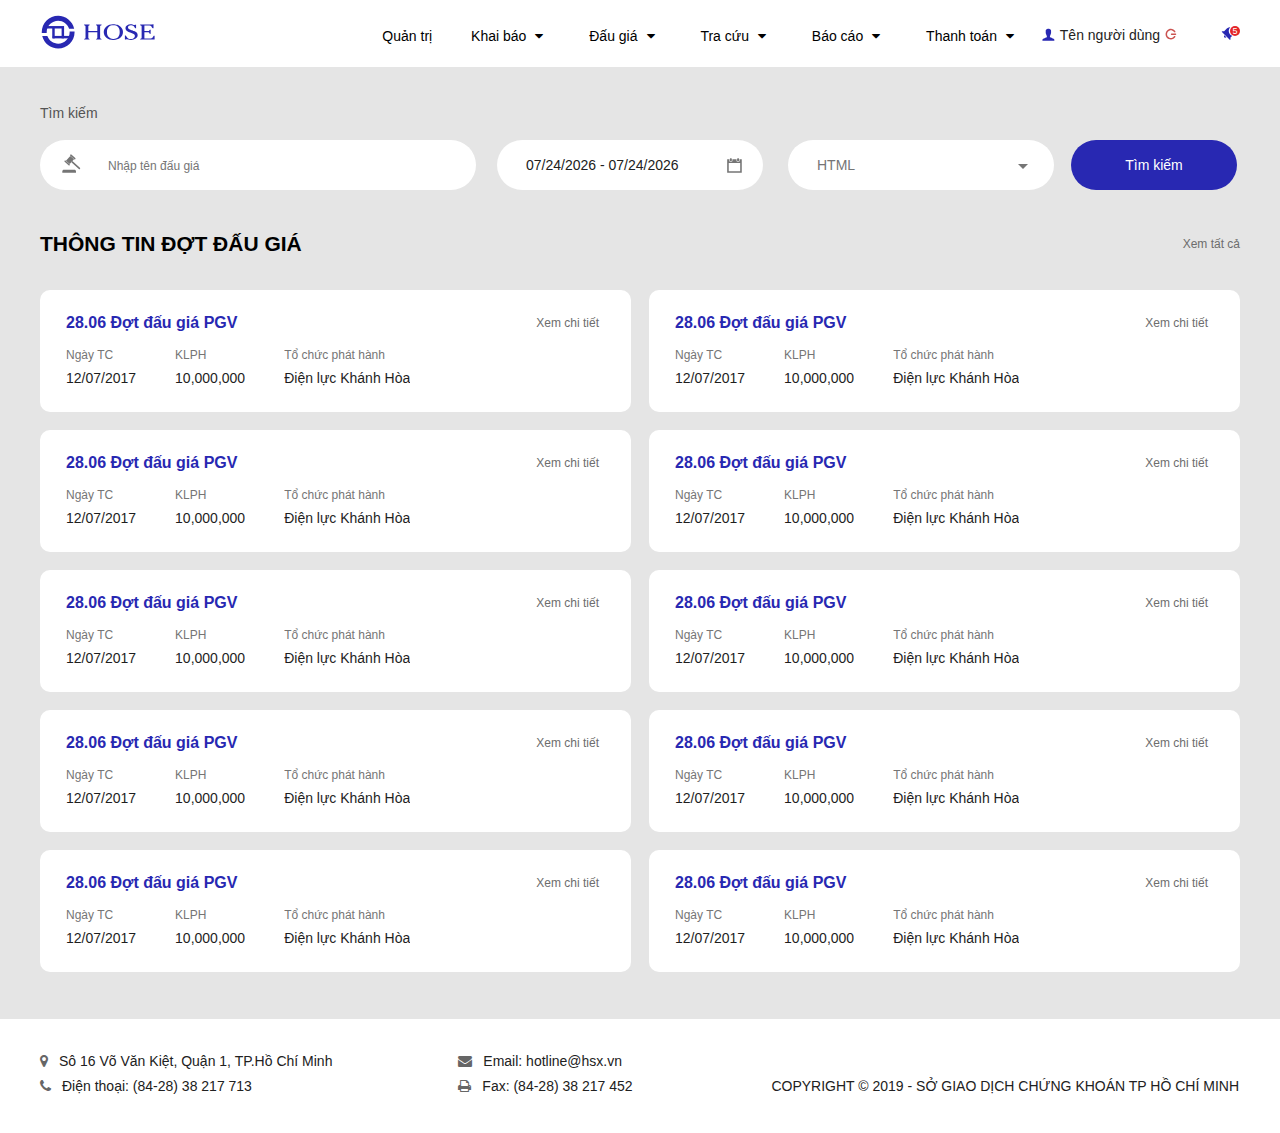
==== commit 7d744f16: "update" ====
--- a/index.html
+++ b/index.html
@@ -5,12 +5,15 @@
     <meta name="viewport"
           content="width=device-width, user-scalable=no, initial-scale=1.0, maximum-scale=1.0, minimum-scale=1.0">
     <meta http-equiv="X-UA-Compatible" content="ie=edge">
-    <title>Document</title>
-
+    <title>Hose</title>
+
+    <link rel="icon" href="images/Group58.png" />
     <link rel="stylesheet" href="libs/css/bootstrap.min.css">
     <link rel="stylesheet" href="libs/css/font-awesome.css">
     <link rel="stylesheet" href="libs/css/animate.css">
     <link rel="stylesheet" href="libs/css/daterangepicker.css">
+    <link rel="stylesheet" href="libs/css/select2.css">
+    <link rel="stylesheet" href="libs/css/datepicker.min.css">
 
     <link rel="stylesheet" href="sass/main.css">
 
@@ -18,7 +21,19 @@
     <script type="text/javascript" src="libs/js/bootstrap.min.js"></script>
     <script type="text/javascript" src="libs/js/moment.min.js"></script>
     <script type="text/javascript" src="libs/js/daterangepicker.min.js"></script>
+    <script type="text/javascript" src="libs/js/datepicker.min.js"></script>
+    <script type="text/javascript" src="libs/js/datepicker.en.js"></script>
+    <script type="text/javascript" src="libs/js/select2.full.min.js"></script>
     <script type="text/javascript" src="libs/js/script.js"></script>
+    <script type="text/javascript" src="libs/js/wow.js"></script>
+    <script>
+        new WOW().init();
+    </script>
+<!--    <script type="text/javascript">-->
+<!--        $(function () {-->
+<!--            $("select").select2();-->
+<!--        });-->
+<!--    </script>-->
 </head>
 <body>
     <div id="wrapper">
@@ -55,43 +70,53 @@
                                 <a href="#">Quản trị</a>
                             </li>
                             <li class="drop-down has-dropdown">
-                                <a href="#">Khai báo<i class="fa fa-sort-down"></i></a>
+                                <a href="insert-auction.html">Khai báo<i class="fa fa-sort-down"></i></a>
                                 <ul class="nav-dropdown">
-                                    <li><a href="#">Khai báo 1</a></li>
-                                    <li><a href="#">Khai báo 2</a></li>
-                                    <li><a href="#">Khai báo 3</a></li>
+                                    <li><a href="#">Đấu giá trong hệ thống</a></li>
+                                    <li><a href="#">Đấu giá trong hệ thống</a></li>
+                                    <li><a href="#">Đấu giá trong hệ thống</a></li>
+                                    <li><a href="#">Đấu giá trong hệ thống</a></li>
+                                    <li><a href="#">Đấu giá trong hệ thống</a></li>
                                 </ul>
                             </li>
                             <li class="drop-down has-dropdown">
                                 <a href="#">Đấu giá<i class="fa fa-sort-down"></i></a>
                                 <ul class="nav-dropdown">
-                                    <li><a href="#">Khai báo 1</a></li>
-                                    <li><a href="#">Khai báo 2</a></li>
-                                    <li><a href="#">Khai báo 3</a></li>
+                                    <li><a href="#">Đấu giá trong hệ thống</a></li>
+                                    <li><a href="#">Đấu giá trong hệ thống</a></li>
+                                    <li><a href="#">Đấu giá trong hệ thống</a></li>
+                                    <li><a href="#">Đấu giá trong hệ thống</a></li>
+                                    <li><a href="#">Đấu giá trong hệ thống</a></li>
                                 </ul>
                             </li>
                             <li class="drop-down has-dropdown">
-                                <a href="#">Tra cứu<i class="fa fa-sort-down"></i></a>
+                                <a href="search.html">Tra cứu<i class="fa fa-sort-down"></i></a>
                                 <ul class="nav-dropdown">
-                                    <li><a href="#">Khai báo 1</a></li>
-                                    <li><a href="#">Khai báo 2</a></li>
-                                    <li><a href="#">Khai báo 3</a></li>
+                                    <li><a href="#">Đấu giá trong hệ thống</a></li>
+                                    <li><a href="#">Đấu giá trong hệ thống</a></li>
+                                    <li><a href="#">Đấu giá trong hệ thống</a></li>
+                                    <li><a href="#">Đấu giá trong hệ thống</a></li>
+                                    <li><a href="#">Đấu giá trong hệ thống</a></li>
                                 </ul>
                             </li>
                             <li class="drop-down has-dropdown">
-                                <a href="#">Báo cáo<i class="fa fa-sort-down"></i></a>
+                                <a href="report.html">Báo cáo<i class="fa fa-sort-down"></i></a>
                                 <ul class="nav-dropdown">
-                                    <li><a href="#">Khai báo 1</a></li>
-                                    <li><a href="#">Khai báo 2</a></li>
-                                    <li><a href="#">Khai báo 3</a></li>
+                                    <li><a href="#">Đấu giá trong hệ thống</a></li>
+                                    <li><a href="#">Đấu giá trong hệ thống</a></li>
+                                    <li><a href="#">Đấu giá trong hệ thống</a></li>
+                                    <li><a href="#">Đấu giá trong hệ thống</a></li>
+                                    <li><a href="#">Đấu giá trong hệ thống</a></li>
                                 </ul>
                             </li>
                             <li class="drop-down has-dropdown">
-                                <a href="#">Thanh toán<i class="fa fa-sort-down"></i></a>
+                                <a href="pay.html">Thanh toán<i class="fa fa-sort-down"></i></a>
                                 <ul class="nav-dropdown">
-                                    <li><a href="#">Khai báo 1</a></li>
-                                    <li><a href="#">Khai báo 2</a></li>
-                                    <li><a href="#">Khai báo 3</a></li>
+                                    <li><a href="#">Đấu giá trong hệ thống</a></li>
+                                    <li><a href="#">Đấu giá trong hệ thống</a></li>
+                                    <li><a href="#">Đấu giá trong hệ thống</a></li>
+                                    <li><a href="#">Đấu giá trong hệ thống</a></li>
+                                    <li><a href="#">Đấu giá trong hệ thống</a></li>
                                 </ul>
                             </li>
                         </ul>
@@ -101,9 +126,10 @@
                                     <path d="M13.3252 13.631H0.462869C0.455244 13.1833 0.477833 12.7357 0.53074 12.291C0.619407 11.845 1.52381 11.298 3.24314 10.6501C3.51214 10.5611 3.83482 10.45 4.21482 10.315C4.53716 10.2299 4.84226 10.0884 5.11521 9.897C5.23896 9.61844 5.28504 9.31172 5.249 9.00906V8.80899C5.24112 8.52023 5.13553 8.24273 4.9492 8.022C4.69059 7.61175 4.52985 7.14745 4.47996 6.66506C4.44817 6.47557 4.38008 6.29391 4.27976 6.13003C4.14906 5.87906 4.05905 5.60904 4.01219 5.32998C3.946 5.14693 3.94028 4.94749 3.99607 4.76101C4.03499 4.65237 4.06311 4.5402 4.08006 4.42605C4.03539 4.06872 3.99045 3.69997 3.94578 3.31997C3.9431 3.01315 4.00123 2.70883 4.11619 2.42434C4.23115 2.13986 4.40109 1.88083 4.61619 1.66201C4.9036 1.35115 5.25783 1.10975 5.65232 0.95608C6.04682 0.802406 6.47109 0.740516 6.89304 0.77505C7.31515 0.740585 7.73961 0.802537 8.13426 0.956202C8.5289 1.10987 8.88322 1.35119 9.17088 1.66201C9.60445 2.1044 9.84496 2.70056 9.83982 3.31997C9.79516 3.69997 9.7507 4.06872 9.70603 4.42605C9.72272 4.54025 9.75085 4.65245 9.79002 4.76101C9.84553 4.94753 9.83981 5.14688 9.7739 5.32998C9.72682 5.60899 9.63633 5.87896 9.50584 6.13003C9.4052 6.29375 9.33757 6.47548 9.30613 6.66506C9.25601 7.14725 9.09564 7.61143 8.83787 8.022C8.65126 8.24257 8.54563 8.52016 8.53806 8.80899C8.53806 9.47899 8.60577 9.85902 8.73777 9.94802C9.27306 10.1899 9.8213 10.4022 10.3799 10.584C10.4337 10.6107 10.4895 10.6331 10.5469 10.651C12.2662 11.299 13.1704 11.846 13.2597 12.292L13.3252 13.631Z" fill="#2828B2"/>
                                 </svg>
                                 <a href="#" class="name-user">Tên người dùng</a>
-                                <svg width="12" height="12" class="icon-log-out" viewBox="0 0 14 14" fill="none" xmlns="http://www.w3.org/2000/svg">
+                                <a href="login.html" class="btn-logout-id"><svg width="12" height="12" class="icon-log-out" viewBox="0 0 14 14" fill="none" xmlns="http://www.w3.org/2000/svg">
                                     <path d="M12.0448 10.607C11.4859 11.4622 10.7249 12.1662 9.82894 12.657C8.9213 13.156 7.90083 13.4136 6.86508 13.405C6.04827 13.4183 5.23726 13.2641 4.48226 12.9521C3.72727 12.6402 3.04414 12.1769 2.47494 11.5909C1.88876 11.0217 1.42511 10.3384 1.11312 9.58324C0.801139 8.82805 0.647474 8.01693 0.660975 7.19994C0.647493 6.3831 0.801136 5.57215 1.11312 4.81713C1.42511 4.0621 1.88879 3.37911 2.47494 2.81005C3.04386 2.22371 3.72671 1.76011 4.48178 1.44811C5.23684 1.13611 6.04821 0.982242 6.86508 0.99596C7.90088 0.986922 8.92146 1.24456 9.82894 1.74401C10.7251 2.23405 11.4862 2.93785 12.0448 3.79296C12.1347 3.9336 12.1828 4.09708 12.1829 4.26403C12.187 4.38156 12.1667 4.49861 12.1239 4.60814C12.081 4.71768 12.0166 4.81735 11.9339 4.90099C11.8505 4.98399 11.751 5.04903 11.6414 5.09203C11.5319 5.13503 11.4143 5.15507 11.2967 5.15099C11.1297 5.15045 10.9666 5.10219 10.826 5.01195C10.7407 4.96184 10.6656 4.89604 10.6048 4.81798C10.5858 4.81798 10.5677 4.79893 10.5487 4.76293L10.5218 4.708C10.36 4.48426 10.1841 4.27109 9.99496 4.06993C9.5897 3.65094 9.10262 3.31952 8.56429 3.09594C8.02597 2.87235 7.44793 2.76141 6.86508 2.77001C6.28238 2.76143 5.70402 2.87235 5.16586 3.09594C4.62769 3.31953 4.14075 3.65097 3.73568 4.06993C3.31664 4.47516 2.98515 4.96202 2.76156 5.50035C2.53797 6.03869 2.42722 6.61708 2.43588 7.19994C2.4271 7.78281 2.53796 8.36129 2.76156 8.89965C2.98516 9.438 3.31655 9.9248 3.73568 10.3299C4.14075 10.7489 4.62769 11.0805 5.16586 11.3041C5.70402 11.5277 6.28238 11.6386 6.86508 11.63C7.44793 11.6386 8.02597 11.5277 8.56429 11.3041C9.10262 11.0805 9.5897 10.7489 9.99496 10.3299C10.184 10.129 10.3598 9.91627 10.5218 9.69298C10.5523 9.65819 10.5801 9.62112 10.6048 9.58202C10.6659 9.50425 10.741 9.43838 10.826 9.38793C10.9667 9.29804 11.1298 9.25022 11.2967 9.24999C11.4143 9.24596 11.5314 9.26601 11.641 9.30883C11.7505 9.35164 11.8503 9.41634 11.9339 9.49901C12.0167 9.58258 12.0815 9.68219 12.1244 9.79174C12.1672 9.90129 12.1871 10.0184 12.1829 10.136C12.1829 10.3029 12.1349 10.4665 12.0448 10.607ZM7.11508 7.83702C7.03208 7.75357 6.96667 7.65398 6.92367 7.54442C6.88067 7.43486 6.861 7.31757 6.86508 7.19994C6.861 7.08231 6.88067 6.96514 6.92367 6.85558C6.96667 6.74602 7.03208 6.64643 7.11508 6.56298C7.19861 6.48016 7.298 6.41537 7.40756 6.37255C7.51711 6.32972 7.63424 6.30974 7.75179 6.31395H12.1829C12.3006 6.30984 12.418 6.32985 12.5277 6.37267C12.6374 6.41549 12.7368 6.48023 12.8206 6.56298C12.9033 6.64662 12.9683 6.74629 13.0111 6.85582C13.0539 6.96536 13.0737 7.08241 13.0697 7.19994C13.0737 7.31747 13.0539 7.43465 13.0111 7.54418C12.9683 7.65371 12.9033 7.75338 12.8206 7.83702C12.737 7.9201 12.6374 7.98506 12.5277 8.02806C12.4179 8.07106 12.3007 8.09118 12.1829 8.08702H7.75179C7.63415 8.09128 7.51714 8.0712 7.40756 8.02819C7.29797 7.98518 7.19842 7.92017 7.11508 7.83702Z" fill="#CB5350"/>
                                 </svg>
+                                </a>
                             </div>
                         </div>
                         <div class="notification">
@@ -136,7 +162,7 @@
                             </svg>
                         </div>
                         <div class="choose-date pull-left">
-                            <input type="text" name="daterange" value="Từ ngày đến ngày">
+                            <input type="text" name="daterange" value="" placeholder="Từ ngày đến ngày">
                         </div>
                         <div class="issuers pull-left">
                             <span class="caret"></span>
@@ -157,6 +183,144 @@
                         <a href="#">Xem tất cả</a>
                     </div>
                     <div class="row-pc">
+                        <div class="col-pc-6">
+                            <div class="item-auction-block">
+                                <div class="auction-group-element">
+                                    <a href="#" class="name-auction">28.06 Đợt đấu giá PGV</a>
+                                    <a href="#" class="view-detail">Xem chi tiết</a>
+                                </div>
+                                <ul class="item-auction-modi clearfix">
+                                    <li>
+                                        <span>Ngày TC</span>
+                                        <span>12/07/2017</span>
+                                    </li>
+                                    <li>
+                                        <span>KLPH</span>
+                                        <span>10,000,000</span>
+                                    </li>
+                                    <li>
+                                        <span>Tổ chức phát hành</span>
+                                        <span>Điện lực Khánh Hòa</span>
+                                    </li>
+
+                                </ul>
+                            </div>
+                        </div>
+                        <div class="col-pc-6">
+                            <div class="item-auction-block">
+                                <div class="auction-group-element">
+                                    <a href="#" class="name-auction">28.06 Đợt đấu giá PGV</a>
+                                    <a href="#" class="view-detail">Xem chi tiết</a>
+                                </div>
+                                <ul class="item-auction-modi clearfix">
+                                    <li>
+                                        <span>Ngày TC</span>
+                                        <span>12/07/2017</span>
+                                    </li>
+                                    <li>
+                                        <span>KLPH</span>
+                                        <span>10,000,000</span>
+                                    </li>
+                                    <li>
+                                        <span>Tổ chức phát hành</span>
+                                        <span>Điện lực Khánh Hòa</span>
+                                    </li>
+
+                                </ul>
+                            </div>
+                        </div>
+                        <div class="col-pc-6">
+                            <div class="item-auction-block">
+                                <div class="auction-group-element">
+                                    <a href="#" class="name-auction">28.06 Đợt đấu giá PGV</a>
+                                    <a href="#" class="view-detail">Xem chi tiết</a>
+                                </div>
+                                <ul class="item-auction-modi clearfix">
+                                    <li>
+                                        <span>Ngày TC</span>
+                                        <span>12/07/2017</span>
+                                    </li>
+                                    <li>
+                                        <span>KLPH</span>
+                                        <span>10,000,000</span>
+                                    </li>
+                                    <li>
+                                        <span>Tổ chức phát hành</span>
+                                        <span>Điện lực Khánh Hòa</span>
+                                    </li>
+
+                                </ul>
+                            </div>
+                        </div>
+                        <div class="col-pc-6">
+                            <div class="item-auction-block">
+                                <div class="auction-group-element">
+                                    <a href="#" class="name-auction">28.06 Đợt đấu giá PGV</a>
+                                    <a href="#" class="view-detail">Xem chi tiết</a>
+                                </div>
+                                <ul class="item-auction-modi clearfix">
+                                    <li>
+                                        <span>Ngày TC</span>
+                                        <span>12/07/2017</span>
+                                    </li>
+                                    <li>
+                                        <span>KLPH</span>
+                                        <span>10,000,000</span>
+                                    </li>
+                                    <li>
+                                        <span>Tổ chức phát hành</span>
+                                        <span>Điện lực Khánh Hòa</span>
+                                    </li>
+
+                                </ul>
+                            </div>
+                        </div>
+                        <div class="col-pc-6">
+                            <div class="item-auction-block">
+                                <div class="auction-group-element">
+                                    <a href="#" class="name-auction">28.06 Đợt đấu giá PGV</a>
+                                    <a href="#" class="view-detail">Xem chi tiết</a>
+                                </div>
+                                <ul class="item-auction-modi clearfix">
+                                    <li>
+                                        <span>Ngày TC</span>
+                                        <span>12/07/2017</span>
+                                    </li>
+                                    <li>
+                                        <span>KLPH</span>
+                                        <span>10,000,000</span>
+                                    </li>
+                                    <li>
+                                        <span>Tổ chức phát hành</span>
+                                        <span>Điện lực Khánh Hòa</span>
+                                    </li>
+
+                                </ul>
+                            </div>
+                        </div>
+                        <div class="col-pc-6">
+                            <div class="item-auction-block">
+                                <div class="auction-group-element">
+                                    <a href="#" class="name-auction">28.06 Đợt đấu giá PGV</a>
+                                    <a href="#" class="view-detail">Xem chi tiết</a>
+                                </div>
+                                <ul class="item-auction-modi clearfix">
+                                    <li>
+                                        <span>Ngày TC</span>
+                                        <span>12/07/2017</span>
+                                    </li>
+                                    <li>
+                                        <span>KLPH</span>
+                                        <span>10,000,000</span>
+                                    </li>
+                                    <li>
+                                        <span>Tổ chức phát hành</span>
+                                        <span>Điện lực Khánh Hòa</span>
+                                    </li>
+
+                                </ul>
+                            </div>
+                        </div>
                         <div class="col-pc-6">
                             <div class="item-auction-block">
                                 <div class="auction-group-element">
--- a/libs/css/select2.css
+++ b/libs/css/select2.css
@@ -0,0 +1,480 @@
+.select2-container {
+  box-sizing: border-box;
+  display: inline-block;
+  margin: 0;
+  position: relative;
+  vertical-align: middle; }
+  .select2-container .select2-selection--single {
+    box-sizing: border-box;
+    cursor: pointer;
+    display: block;
+    height: 28px;
+    user-select: none;
+    -webkit-user-select: none; }
+    .select2-container .select2-selection--single .select2-selection__rendered {
+      display: block;
+      padding-left: 8px;
+      padding-right: 20px;
+      overflow: hidden;
+      text-overflow: ellipsis;
+      white-space: nowrap; }
+    .select2-container .select2-selection--single .select2-selection__clear {
+      position: relative; }
+  .select2-container[dir="rtl"] .select2-selection--single .select2-selection__rendered {
+    padding-right: 8px;
+    padding-left: 20px; }
+  .select2-container .select2-selection--multiple {
+    box-sizing: border-box;
+    cursor: pointer;
+    display: block;
+    min-height: 32px;
+    user-select: none;
+    -webkit-user-select: none; }
+    .select2-container .select2-selection--multiple .select2-selection__rendered {
+      display: inline-block;
+      overflow: hidden;
+      padding-left: 8px;
+      text-overflow: ellipsis;
+      white-space: nowrap; }
+  .select2-container .select2-search--inline {
+    float: left; }
+    .select2-container .select2-search--inline .select2-search__field {
+      box-sizing: border-box;
+      border: none;
+      font-size: 100%;
+      margin-top: 5px;
+      padding: 0; }
+      .select2-container .select2-search--inline .select2-search__field::-webkit-search-cancel-button {
+        -webkit-appearance: none; }
+
+.select2-dropdown {
+  background-color: white;
+  border: 1px solid #aaa;
+  border-radius: 4px;
+  box-sizing: border-box;
+  display: block;
+  position: absolute;
+  left: -100000px;
+  width: 100%;
+  z-index: 1051; }
+
+.select2-results {
+  display: block; }
+
+.select2-results__options {
+  list-style: none;
+  margin: 0;
+  padding: 0; }
+
+.select2-results__option {
+  padding: 6px;
+  user-select: none;
+  -webkit-user-select: none; }
+  .select2-results__option[aria-selected] {
+    cursor: pointer; }
+
+.select2-container--open .select2-dropdown {
+  left: 0; }
+
+.select2-container--open .select2-dropdown--above {
+  border-bottom: none;
+  border-bottom-left-radius: 0;
+  border-bottom-right-radius: 0; }
+
+.select2-container--open .select2-dropdown--below {
+  border-top: none;
+  border-top-left-radius: 0;
+  border-top-right-radius: 0; }
+
+.select2-search--dropdown {
+  display: block;
+  padding: 4px; }
+  .select2-search--dropdown .select2-search__field {
+    padding: 4px;
+    width: 100%;
+    box-sizing: border-box; }
+    .select2-search--dropdown .select2-search__field::-webkit-search-cancel-button {
+      -webkit-appearance: none; }
+  .select2-search--dropdown.select2-search--hide {
+    display: none; }
+
+.select2-close-mask {
+  border: 0;
+  margin: 0;
+  padding: 0;
+  display: block;
+  position: fixed;
+  left: 0;
+  top: 0;
+  min-height: 100%;
+  min-width: 100%;
+  height: auto;
+  width: auto;
+  opacity: 0;
+  z-index: 99;
+  background-color: #fff;
+  filter: alpha(opacity=0); }
+
+.select2-hidden-accessible {
+  border: 0 !important;
+  clip: rect(0 0 0 0) !important;
+  -webkit-clip-path: inset(50%) !important;
+  clip-path: inset(50%) !important;
+  height: 1px !important;
+  overflow: hidden !important;
+  padding: 0 !important;
+  position: absolute !important;
+  width: 1px !important;
+  white-space: nowrap !important; }
+
+.select2-container--default .select2-selection--single {
+  background-color: #fff;
+  border: 1px solid #aaa;
+  border-radius: 4px; }
+  .select2-container--default .select2-selection--single .select2-selection__rendered {
+    color: #444;
+    line-height: 28px; }
+  .select2-container--default .select2-selection--single .select2-selection__clear {
+    cursor: pointer;
+    float: right;
+    font-weight: bold; }
+  .select2-container--default .select2-selection--single .select2-selection__placeholder {
+    color: #999; }
+  .select2-container--default .select2-selection--single .select2-selection__arrow {
+    height: 26px;
+    position: absolute;
+    top: 1px;
+    right: 1px;
+    width: 20px; }
+    .select2-container--default .select2-selection--single .select2-selection__arrow b {
+      border-color: #888 transparent transparent transparent;
+      border-style: solid;
+      border-width: 5px 4px 0 4px;
+      height: 0;
+      left: 50%;
+      margin-left: -4px;
+      margin-top: -2px;
+      position: absolute;
+      top: 50%;
+      width: 0; }
+
+.select2-container--default[dir="rtl"] .select2-selection--single .select2-selection__clear {
+  float: left; }
+
+.select2-container--default[dir="rtl"] .select2-selection--single .select2-selection__arrow {
+  left: 1px;
+  right: auto; }
+
+.select2-container--default.select2-container--disabled .select2-selection--single {
+  background-color: #eee;
+  cursor: default; }
+  .select2-container--default.select2-container--disabled .select2-selection--single .select2-selection__clear {
+    display: none; }
+
+.select2-container--default.select2-container--open .select2-selection--single .select2-selection__arrow b {
+  border-color: transparent transparent #888 transparent;
+  border-width: 0 4px 5px 4px; }
+
+.select2-container--default .select2-selection--multiple {
+  background-color: white;
+  border: 1px solid #aaa;
+  border-radius: 4px;
+  cursor: text; }
+  .select2-container--default .select2-selection--multiple .select2-selection__rendered {
+    box-sizing: border-box;
+    list-style: none;
+    margin: 0;
+    padding: 0 5px;
+    width: 100%; }
+    .select2-container--default .select2-selection--multiple .select2-selection__rendered li {
+      list-style: none; }
+  .select2-container--default .select2-selection--multiple .select2-selection__clear {
+    cursor: pointer;
+    float: right;
+    font-weight: bold;
+    margin-top: 5px;
+    margin-right: 10px; }
+  .select2-container--default .select2-selection--multiple .select2-selection__choice {
+    background-color: #e4e4e4;
+    border: 1px solid #aaa;
+    border-radius: 4px;
+    cursor: default;
+    float: left;
+    margin-right: 5px;
+    margin-top: 5px;
+    padding: 0 5px; }
+  .select2-container--default .select2-selection--multiple .select2-selection__choice__remove {
+    color: #999;
+    cursor: pointer;
+    display: inline-block;
+    font-weight: bold;
+    margin-right: 2px; }
+    .select2-container--default .select2-selection--multiple .select2-selection__choice__remove:hover {
+      color: #333; }
+
+.select2-container--default[dir="rtl"] .select2-selection--multiple .select2-selection__choice, .select2-container--default[dir="rtl"] .select2-selection--multiple .select2-search--inline {
+  float: right; }
+
+.select2-container--default[dir="rtl"] .select2-selection--multiple .select2-selection__choice {
+  margin-left: 5px;
+  margin-right: auto; }
+
+.select2-container--default[dir="rtl"] .select2-selection--multiple .select2-selection__choice__remove {
+  margin-left: 2px;
+  margin-right: auto; }
+
+.select2-container--default.select2-container--focus .select2-selection--multiple {
+  border: solid black 1px;
+  outline: 0; }
+
+.select2-container--default.select2-container--disabled .select2-selection--multiple {
+  background-color: #eee;
+  cursor: default; }
+
+.select2-container--default.select2-container--disabled .select2-selection__choice__remove {
+  display: none; }
+
+.select2-container--default.select2-container--open.select2-container--above .select2-selection--single, .select2-container--default.select2-container--open.select2-container--above .select2-selection--multiple {
+  border-top-left-radius: 0;
+  border-top-right-radius: 0; }
+
+.select2-container--default.select2-container--open.select2-container--below .select2-selection--single, .select2-container--default.select2-container--open.select2-container--below .select2-selection--multiple {
+  border-bottom-left-radius: 0;
+  border-bottom-right-radius: 0; }
+
+.select2-container--default .select2-search--dropdown .select2-search__field {
+  border: 1px solid #aaa; }
+
+.select2-container--default .select2-search--inline .select2-search__field {
+  background: transparent;
+  border: none;
+  outline: 0;
+  box-shadow: none;
+  -webkit-appearance: textfield; }
+
+.select2-container--default .select2-results > .select2-results__options {
+  max-height: 200px;
+  overflow-y: auto; }
+
+.select2-container--default .select2-results__option[role=group] {
+  padding: 0; }
+
+.select2-container--default .select2-results__option[aria-disabled=true] {
+  color: #999; }
+
+.select2-container--default .select2-results__option[aria-selected=true] {
+  background-color: #ddd; }
+
+.select2-container--default .select2-results__option .select2-results__option {
+  padding-left: 1em; }
+  .select2-container--default .select2-results__option .select2-results__option .select2-results__group {
+    padding-left: 0; }
+  .select2-container--default .select2-results__option .select2-results__option .select2-results__option {
+    margin-left: -1em;
+    padding-left: 2em; }
+    .select2-container--default .select2-results__option .select2-results__option .select2-results__option .select2-results__option {
+      margin-left: -2em;
+      padding-left: 3em; }
+      .select2-container--default .select2-results__option .select2-results__option .select2-results__option .select2-results__option .select2-results__option {
+        margin-left: -3em;
+        padding-left: 4em; }
+        .select2-container--default .select2-results__option .select2-results__option .select2-results__option .select2-results__option .select2-results__option .select2-results__option {
+          margin-left: -4em;
+          padding-left: 5em; }
+          .select2-container--default .select2-results__option .select2-results__option .select2-results__option .select2-results__option .select2-results__option .select2-results__option .select2-results__option {
+            margin-left: -5em;
+            padding-left: 6em; }
+
+.select2-container--default .select2-results__option--highlighted[aria-selected] {
+  background-color: #5897fb;
+  color: white; }
+
+.select2-container--default .select2-results__group {
+  cursor: default;
+  display: block;
+  padding: 6px; }
+
+.select2-container--classic .select2-selection--single {
+  background-color: #f7f7f7;
+  border: 1px solid #aaa;
+  border-radius: 4px;
+  outline: 0;
+  background-image: -webkit-linear-gradient(top, white 50%, #eeeeee 100%);
+  background-image: -o-linear-gradient(top, white 50%, #eeeeee 100%);
+  background-image: linear-gradient(to bottom, white 50%, #eeeeee 100%);
+  background-repeat: repeat-x;
+  filter: progid:DXImageTransform.Microsoft.gradient(startColorstr='#FFFFFFFF', endColorstr='#FFEEEEEE', GradientType=0); }
+  .select2-container--classic .select2-selection--single:focus {
+    border: 1px solid #5897fb; }
+  .select2-container--classic .select2-selection--single .select2-selection__rendered {
+    color: #444;
+    line-height: 28px; }
+  .select2-container--classic .select2-selection--single .select2-selection__clear {
+    cursor: pointer;
+    float: right;
+    font-weight: bold;
+    margin-right: 10px; }
+  .select2-container--classic .select2-selection--single .select2-selection__placeholder {
+    color: #999; }
+  .select2-container--classic .select2-selection--single .select2-selection__arrow {
+    background-color: #ddd;
+    border: none;
+    border-left: 1px solid #aaa;
+    border-top-right-radius: 4px;
+    border-bottom-right-radius: 4px;
+    height: 26px;
+    position: absolute;
+    top: 1px;
+    right: 1px;
+    width: 20px;
+    background-image: -webkit-linear-gradient(top, #eeeeee 50%, #cccccc 100%);
+    background-image: -o-linear-gradient(top, #eeeeee 50%, #cccccc 100%);
+    background-image: linear-gradient(to bottom, #eeeeee 50%, #cccccc 100%);
+    background-repeat: repeat-x;
+    filter: progid:DXImageTransform.Microsoft.gradient(startColorstr='#FFEEEEEE', endColorstr='#FFCCCCCC', GradientType=0); }
+    .select2-container--classic .select2-selection--single .select2-selection__arrow b {
+      border-color: #888 transparent transparent transparent;
+      border-style: solid;
+      border-width: 5px 4px 0 4px;
+      height: 0;
+      left: 50%;
+      margin-left: -4px;
+      margin-top: -2px;
+      position: absolute;
+      top: 50%;
+      width: 0; }
+
+.select2-container--classic[dir="rtl"] .select2-selection--single .select2-selection__clear {
+  float: left; }
+
+.select2-container--classic[dir="rtl"] .select2-selection--single .select2-selection__arrow {
+  border: none;
+  border-right: 1px solid #aaa;
+  border-radius: 0;
+  border-top-left-radius: 4px;
+  border-bottom-left-radius: 4px;
+  left: 1px;
+  right: auto; }
+
+.select2-container--classic.select2-container--open .select2-selection--single {
+  border: 1px solid #5897fb; }
+  .select2-container--classic.select2-container--open .select2-selection--single .select2-selection__arrow {
+    background: transparent;
+    border: none; }
+    .select2-container--classic.select2-container--open .select2-selection--single .select2-selection__arrow b {
+      border-color: transparent transparent #888 transparent;
+      border-width: 0 4px 5px 4px; }
+
+.select2-container--classic.select2-container--open.select2-container--above .select2-selection--single {
+  border-top: none;
+  border-top-left-radius: 0;
+  border-top-right-radius: 0;
+  background-image: -webkit-linear-gradient(top, white 0%, #eeeeee 50%);
+  background-image: -o-linear-gradient(top, white 0%, #eeeeee 50%);
+  background-image: linear-gradient(to bottom, white 0%, #eeeeee 50%);
+  background-repeat: repeat-x;
+  filter: progid:DXImageTransform.Microsoft.gradient(startColorstr='#FFFFFFFF', endColorstr='#FFEEEEEE', GradientType=0); }
+
+.select2-container--classic.select2-container--open.select2-container--below .select2-selection--single {
+  border-bottom: none;
+  border-bottom-left-radius: 0;
+  border-bottom-right-radius: 0;
+  background-image: -webkit-linear-gradient(top, #eeeeee 50%, white 100%);
+  background-image: -o-linear-gradient(top, #eeeeee 50%, white 100%);
+  background-image: linear-gradient(to bottom, #eeeeee 50%, white 100%);
+  background-repeat: repeat-x;
+  filter: progid:DXImageTransform.Microsoft.gradient(startColorstr='#FFEEEEEE', endColorstr='#FFFFFFFF', GradientType=0); }
+
+.select2-container--classic .select2-selection--multiple {
+  background-color: white;
+  border: 1px solid #aaa;
+  border-radius: 4px;
+  cursor: text;
+  outline: 0; }
+  .select2-container--classic .select2-selection--multiple:focus {
+    border: 1px solid #5897fb; }
+  .select2-container--classic .select2-selection--multiple .select2-selection__rendered {
+    list-style: none;
+    margin: 0;
+    padding: 0 5px; }
+  .select2-container--classic .select2-selection--multiple .select2-selection__clear {
+    display: none; }
+  .select2-container--classic .select2-selection--multiple .select2-selection__choice {
+    background-color: #e4e4e4;
+    border: 1px solid #aaa;
+    border-radius: 4px;
+    cursor: default;
+    float: left;
+    margin-right: 5px;
+    margin-top: 5px;
+    padding: 0 5px; }
+  .select2-container--classic .select2-selection--multiple .select2-selection__choice__remove {
+    color: #888;
+    cursor: pointer;
+    display: inline-block;
+    font-weight: bold;
+    margin-right: 2px; }
+    .select2-container--classic .select2-selection--multiple .select2-selection__choice__remove:hover {
+      color: #555; }
+
+.select2-container--classic[dir="rtl"] .select2-selection--multiple .select2-selection__choice {
+  float: right;
+  margin-left: 5px;
+  margin-right: auto; }
+
+.select2-container--classic[dir="rtl"] .select2-selection--multiple .select2-selection__choice__remove {
+  margin-left: 2px;
+  margin-right: auto; }
+
+.select2-container--classic.select2-container--open .select2-selection--multiple {
+  border: 1px solid #5897fb; }
+
+.select2-container--classic.select2-container--open.select2-container--above .select2-selection--multiple {
+  border-top: none;
+  border-top-left-radius: 0;
+  border-top-right-radius: 0; }
+
+.select2-container--classic.select2-container--open.select2-container--below .select2-selection--multiple {
+  border-bottom: none;
+  border-bottom-left-radius: 0;
+  border-bottom-right-radius: 0; }
+
+.select2-container--classic .select2-search--dropdown .select2-search__field {
+  border: 1px solid #aaa;
+  outline: 0; }
+
+.select2-container--classic .select2-search--inline .select2-search__field {
+  outline: 0;
+  box-shadow: none; }
+
+.select2-container--classic .select2-dropdown {
+  background-color: white;
+  border: 1px solid transparent; }
+
+.select2-container--classic .select2-dropdown--above {
+  border-bottom: none; }
+
+.select2-container--classic .select2-dropdown--below {
+  border-top: none; }
+
+.select2-container--classic .select2-results > .select2-results__options {
+  max-height: 200px;
+  overflow-y: auto; }
+
+.select2-container--classic .select2-results__option[role=group] {
+  padding: 0; }
+
+.select2-container--classic .select2-results__option[aria-disabled=true] {
+  color: grey; }
+
+.select2-container--classic .select2-results__option--highlighted[aria-selected] {
+  background-color: #3875d7;
+  color: white; }
+
+.select2-container--classic .select2-results__group {
+  cursor: default;
+  display: block;
+  padding: 6px; }
+
+.select2-container--classic.select2-container--open .select2-dropdown {
+  border-color: #5897fb; }
--- a/libs/css/datepicker.min.css
+++ b/libs/css/datepicker.min.css
@@ -0,0 +1,5 @@
+.datepicker--cells{display:-webkit-flex;display:-ms-flexbox;display:flex;-webkit-flex-wrap:wrap;-ms-flex-wrap:wrap;flex-wrap:wrap}.datepicker--cell{border-radius:4px;box-sizing:border-box;cursor:pointer;display:-webkit-flex;display:-ms-flexbox;display:flex;position:relative;-webkit-align-items:center;-ms-flex-align:center;align-items:center;-webkit-justify-content:center;-ms-flex-pack:center;justify-content:center;height:32px;z-index:1}.datepicker--cell.-focus-{background:#f0f0f0}.datepicker--cell.-current-{color:#4EB5E6}.datepicker--cell.-current-.-focus-{color:#4a4a4a}.datepicker--cell.-current-.-in-range-{color:#4EB5E6}.datepicker--cell.-in-range-{background:rgba(92,196,239,.1);color:#4a4a4a;border-radius:0}.datepicker--cell.-in-range-.-focus-{background-color:rgba(92,196,239,.2)}.datepicker--cell.-disabled-{cursor:default;color:#aeaeae}.datepicker--cell.-disabled-.-focus-{color:#aeaeae}.datepicker--cell.-disabled-.-in-range-{color:#a1a1a1}.datepicker--cell.-disabled-.-current-.-focus-{color:#aeaeae}.datepicker--cell.-range-from-{border:1px solid rgba(92,196,239,.5);background-color:rgba(92,196,239,.1);border-radius:4px 0 0 4px}.datepicker--cell.-range-to-{border:1px solid rgba(92,196,239,.5);background-color:rgba(92,196,239,.1);border-radius:0 4px 4px 0}.datepicker--cell.-selected-,.datepicker--cell.-selected-.-current-{color:#fff;background:#5cc4ef}.datepicker--cell.-range-from-.-range-to-{border-radius:4px}.datepicker--cell.-selected-{border:none}.datepicker--cell.-selected-.-focus-{background:#45bced}.datepicker--cell:empty{cursor:default}.datepicker--days-names{display:-webkit-flex;display:-ms-flexbox;display:flex;-webkit-flex-wrap:wrap;-ms-flex-wrap:wrap;flex-wrap:wrap;margin:8px 0 3px}.datepicker--day-name{color:#FF9A19;display:-webkit-flex;display:-ms-flexbox;display:flex;-webkit-align-items:center;-ms-flex-align:center;align-items:center;-webkit-justify-content:center;-ms-flex-pack:center;justify-content:center;-webkit-flex:1;-ms-flex:1;flex:1;text-align:center;text-transform:uppercase;font-size:.8em}.datepicker--body,.datepicker-inline .datepicker--pointer{display:none}.datepicker--cell-day{width:14.28571%}.datepicker--cells-months{height:170px}.datepicker--cell-month{width:33.33%;height:25%}.datepicker--cells-years,.datepicker--years{height:170px}.datepicker--cell-year{width:25%;height:33.33%}.datepickers-container{position:absolute;left:0;top:0}@media print{.datepickers-container{display:none}}.datepicker{background:#fff;border:1px solid #dbdbdb;box-shadow:0 4px 12px rgba(0,0,0,.15);border-radius:4px;box-sizing:content-box;font-family:Tahoma,sans-serif;font-size:14px;color:#4a4a4a;width:250px;position:absolute;left:-100000px;opacity:0;transition:opacity .3s ease,left 0s .3s,-webkit-transform .3s ease;transition:opacity .3s ease,transform .3s ease,left 0s .3s;transition:opacity .3s ease,transform .3s ease,left 0s .3s,-webkit-transform .3s ease;z-index:100}.datepicker.-from-top-{-webkit-transform:translateY(-8px);transform:translateY(-8px)}.datepicker.-from-right-{-webkit-transform:translateX(8px);transform:translateX(8px)}.datepicker.-from-bottom-{-webkit-transform:translateY(8px);transform:translateY(8px)}.datepicker.-from-left-{-webkit-transform:translateX(-8px);transform:translateX(-8px)}.datepicker.active{opacity:1;-webkit-transform:translate(0);transform:translate(0);transition:opacity .3s ease,left 0s 0s,-webkit-transform .3s ease;transition:opacity .3s ease,transform .3s ease,left 0s 0s;transition:opacity .3s ease,transform .3s ease,left 0s 0s,-webkit-transform .3s ease}.datepicker-inline .datepicker{border-color:#d7d7d7;box-shadow:none;position:static;left:auto;right:auto;opacity:1;-webkit-transform:none;transform:none}.datepicker--content{box-sizing:content-box;padding:4px}.datepicker--pointer{position:absolute;background:#fff;border-top:1px solid #dbdbdb;border-right:1px solid #dbdbdb;width:10px;height:10px;z-index:-1}.datepicker--nav-action:hover,.datepicker--nav-title:hover{background:#f0f0f0}.-top-center- .datepicker--pointer,.-top-left- .datepicker--pointer,.-top-right- .datepicker--pointer{top:calc(100% - 4px);-webkit-transform:rotate(135deg);transform:rotate(135deg)}.-right-bottom- .datepicker--pointer,.-right-center- .datepicker--pointer,.-right-top- .datepicker--pointer{right:calc(100% - 4px);-webkit-transform:rotate(225deg);transform:rotate(225deg)}.-bottom-center- .datepicker--pointer,.-bottom-left- .datepicker--pointer,.-bottom-right- .datepicker--pointer{bottom:calc(100% - 4px);-webkit-transform:rotate(315deg);transform:rotate(315deg)}.-left-bottom- .datepicker--pointer,.-left-center- .datepicker--pointer,.-left-top- .datepicker--pointer{left:calc(100% - 4px);-webkit-transform:rotate(45deg);transform:rotate(45deg)}.-bottom-left- .datepicker--pointer,.-top-left- .datepicker--pointer{left:10px}.-bottom-right- .datepicker--pointer,.-top-right- .datepicker--pointer{right:10px}.-bottom-center- .datepicker--pointer,.-top-center- .datepicker--pointer{left:calc(50% - 10px / 2)}.-left-top- .datepicker--pointer,.-right-top- .datepicker--pointer{top:10px}.-left-bottom- .datepicker--pointer,.-right-bottom- .datepicker--pointer{bottom:10px}.-left-center- .datepicker--pointer,.-right-center- .datepicker--pointer{top:calc(50% - 10px / 2)}.datepicker--body.active{display:block}.datepicker--nav{display:-webkit-flex;display:-ms-flexbox;display:flex;-webkit-justify-content:space-between;-ms-flex-pack:justify;justify-content:space-between;border-bottom:1px solid #efefef;min-height:32px;padding:4px}.datepicker--nav-action,.datepicker--nav-title{display:-webkit-flex;display:-ms-flexbox;display:flex;cursor:pointer;-webkit-align-items:center;-ms-flex-align:center;align-items:center;-webkit-justify-content:center;-ms-flex-pack:center;justify-content:center}.datepicker--nav-action{width:32px;border-radius:4px;-webkit-user-select:none;-moz-user-select:none;-ms-user-select:none;user-select:none}.datepicker--nav-action.-disabled-{visibility:hidden}.datepicker--nav-action svg{width:32px;height:32px}.datepicker--nav-action path{fill:none;stroke:#9c9c9c;stroke-width:2px}.datepicker--nav-title{border-radius:4px;padding:0 8px}.datepicker--buttons,.datepicker--time{border-top:1px solid #efefef;padding:4px}.datepicker--nav-title i{font-style:normal;color:#9c9c9c;margin-left:5px}.datepicker--nav-title.-disabled-{cursor:default;background:0 0}.datepicker--buttons{display:-webkit-flex;display:-ms-flexbox;display:flex}.datepicker--button{color:#4EB5E6;cursor:pointer;border-radius:4px;-webkit-flex:1;-ms-flex:1;flex:1;display:-webkit-inline-flex;display:-ms-inline-flexbox;display:inline-flex;-webkit-justify-content:center;-ms-flex-pack:center;justify-content:center;-webkit-align-items:center;-ms-flex-align:center;align-items:center;height:32px}.datepicker--button:hover{color:#4a4a4a;background:#f0f0f0}.datepicker--time{display:-webkit-flex;display:-ms-flexbox;display:flex;-webkit-align-items:center;-ms-flex-align:center;align-items:center;position:relative}.datepicker--time.-am-pm- .datepicker--time-sliders{-webkit-flex:0 1 138px;-ms-flex:0 1 138px;flex:0 1 138px;max-width:138px}.datepicker--time-sliders{-webkit-flex:0 1 153px;-ms-flex:0 1 153px;flex:0 1 153px;margin-right:10px;max-width:153px}.datepicker--time-label{display:none;font-size:12px}.datepicker--time-current{display:-webkit-flex;display:-ms-flexbox;display:flex;-webkit-align-items:center;-ms-flex-align:center;align-items:center;-webkit-flex:1;-ms-flex:1;flex:1;font-size:14px;text-align:center;margin:0 0 0 10px}.datepicker--time-current-colon{margin:0 2px 3px;line-height:1}.datepicker--time-current-hours,.datepicker--time-current-minutes{line-height:1;font-size:19px;font-family:"Century Gothic",CenturyGothic,AppleGothic,sans-serif;position:relative;z-index:1}.datepicker--time-current-hours:after,.datepicker--time-current-minutes:after{content:'';background:#f0f0f0;border-radius:4px;position:absolute;left:-2px;top:-3px;right:-2px;bottom:-2px;z-index:-1;opacity:0}.datepicker--time-current-hours.-focus-:after,.datepicker--time-current-minutes.-focus-:after{opacity:1}.datepicker--time-current-ampm{text-transform:uppercase;-webkit-align-self:flex-end;-ms-flex-item-align:end;align-self:flex-end;color:#9c9c9c;margin-left:6px;font-size:11px;margin-bottom:1px}.datepicker--time-row{display:-webkit-flex;display:-ms-flexbox;display:flex;-webkit-align-items:center;-ms-flex-align:center;align-items:center;font-size:11px;height:17px;background:linear-gradient(to right,#dedede,#dedede) left 50%/100% 1px no-repeat}.datepicker--time-row:first-child{margin-bottom:4px}.datepicker--time-row input[type=range]{background:0 0;cursor:pointer;-webkit-flex:1;-ms-flex:1;flex:1;height:100%;padding:0;margin:0;-webkit-appearance:none}.datepicker--time-row input[type=range]::-ms-tooltip{display:none}.datepicker--time-row input[type=range]:hover::-webkit-slider-thumb{border-color:#b8b8b8}.datepicker--time-row input[type=range]:hover::-moz-range-thumb{border-color:#b8b8b8}.datepicker--time-row input[type=range]:hover::-ms-thumb{border-color:#b8b8b8}.datepicker--time-row input[type=range]:focus{outline:0}.datepicker--time-row input[type=range]:focus::-webkit-slider-thumb{background:#5cc4ef;border-color:#5cc4ef}.datepicker--time-row input[type=range]:focus::-moz-range-thumb{background:#5cc4ef;border-color:#5cc4ef}.datepicker--time-row input[type=range]:focus::-ms-thumb{background:#5cc4ef;border-color:#5cc4ef}.datepicker--time-row input[type=range]::-webkit-slider-thumb{-webkit-appearance:none;box-sizing:border-box;height:12px;width:12px;border-radius:3px;border:1px solid #dedede;background:#fff;cursor:pointer;transition:background .2s;margin-top:-6px}.datepicker--time-row input[type=range]::-moz-range-thumb{box-sizing:border-box;height:12px;width:12px;border-radius:3px;border:1px solid #dedede;background:#fff;cursor:pointer;transition:background .2s}.datepicker--time-row input[type=range]::-ms-thumb{box-sizing:border-box;height:12px;width:12px;border-radius:3px;border:1px solid #dedede;background:#fff;cursor:pointer;transition:background .2s}.datepicker--time-row input[type=range]::-webkit-slider-runnable-track{border:none;height:1px;cursor:pointer;color:transparent;background:0 0}.datepicker--time-row input[type=range]::-moz-range-track{border:none;height:1px;cursor:pointer;color:transparent;background:0 0}.datepicker--time-row input[type=range]::-ms-track{border:none;height:1px;cursor:pointer;color:transparent;background:0 0}.datepicker--time-row input[type=range]::-ms-fill-lower{background:0 0}.datepicker--time-row input[type=range]::-ms-fill-upper{background:0 0}.datepicker--time-row span{padding:0 12px}.datepicker--time-icon{color:#9c9c9c;border:1px solid;border-radius:50%;font-size:16px;position:relative;margin:0 5px -1px 0;width:1em;height:1em}.datepicker--time-icon:after,.datepicker--time-icon:before{content:'';background:currentColor;position:absolute}.datepicker--time-icon:after{height:.4em;width:1px;left:calc(50% - 1px);top:calc(50% + 1px);-webkit-transform:translateY(-100%);transform:translateY(-100%)}.datepicker--time-icon:before{width:.4em;height:1px;top:calc(50% + 1px);left:calc(50% - 1px)}.datepicker--cell-day.-other-month-,.datepicker--cell-year.-other-decade-{color:#dedede}.datepicker--cell-day.-other-month-:hover,.datepicker--cell-year.-other-decade-:hover{color:#c5c5c5}.-disabled-.-focus-.datepicker--cell-day.-other-month-,.-disabled-.-focus-.datepicker--cell-year.-other-decade-{color:#dedede}.-selected-.datepicker--cell-day.-other-month-,.-selected-.datepicker--cell-year.-other-decade-{color:#fff;background:#a2ddf6}.-selected-.-focus-.datepicker--cell-day.-other-month-,.-selected-.-focus-.datepicker--cell-year.-other-decade-{background:#8ad5f4}.-in-range-.datepicker--cell-day.-other-month-,.-in-range-.datepicker--cell-year.-other-decade-{background-color:rgba(92,196,239,.1);color:#ccc}.-in-range-.-focus-.datepicker--cell-day.-other-month-,.-in-range-.-focus-.datepicker--cell-year.-other-decade-{background-color:rgba(92,196,239,.2)}.datepicker--cell-day.-other-month-:empty,.datepicker--cell-year.-other-decade-:empty{background:0 0;border:none}
+.datepicker--cells{display:-webkit-flex;display:-ms-flexbox;display:flex;-webkit-flex-wrap:wrap;-ms-flex-wrap:wrap;flex-wrap:wrap}.datepicker--cell{border-radius:4px;box-sizing:border-box;cursor:pointer;display:-webkit-flex;display:-ms-flexbox;display:flex;position:relative;-webkit-align-items:center;-ms-flex-align:center;align-items:center;-webkit-justify-content:center;-ms-flex-pack:center;justify-content:center;height:32px;z-index:1}.datepicker--cell.-focus-{background:#f0f0f0}.datepicker--cell.-current-{color:#4EB5E6}.datepicker--cell.-current-.-focus-{color:#4a4a4a}.datepicker--cell.-current-.-in-range-{color:#4EB5E6}.datepicker--cell.-in-range-{background:rgba(92,196,239,.1);color:#4a4a4a;border-radius:0}.datepicker--cell.-in-range-.-focus-{background-color:rgba(92,196,239,.2)}.datepicker--cell.-disabled-{cursor:default;color:#aeaeae}.datepicker--cell.-disabled-.-focus-{color:#aeaeae}.datepicker--cell.-disabled-.-in-range-{color:#a1a1a1}.datepicker--cell.-disabled-.-current-.-focus-{color:#aeaeae}.datepicker--cell.-range-from-{border:1px solid rgba(92,196,239,.5);background-color:rgba(92,196,239,.1);border-radius:4px 0 0 4px}.datepicker--cell.-range-to-{border:1px solid rgba(92,196,239,.5);background-color:rgba(92,196,239,.1);border-radius:0 4px 4px 0}.datepicker--cell.-selected-,.datepicker--cell.-selected-.-current-{color:#fff;background:#5cc4ef}.datepicker--cell.-range-from-.-range-to-{border-radius:4px}.datepicker--cell.-selected-{border:none}.datepicker--cell.-selected-.-focus-{background:#45bced}.datepicker--cell:empty{cursor:default}.datepicker--days-names{display:-webkit-flex;display:-ms-flexbox;display:flex;-webkit-flex-wrap:wrap;-ms-flex-wrap:wrap;flex-wrap:wrap;margin:8px 0 3px}.datepicker--day-name{color:#FF9A19;display:-webkit-flex;display:-ms-flexbox;display:flex;-webkit-align-items:center;-ms-flex-align:center;align-items:center;-webkit-justify-content:center;-ms-flex-pack:center;justify-content:center;-webkit-flex:1;-ms-flex:1;flex:1;text-align:center;text-transform:uppercase;font-size:.8em}.-only-timepicker- .datepicker--content,.datepicker--body,.datepicker-inline .datepicker--pointer{display:none}.datepicker--cell-day{width:14.28571%}.datepicker--cells-months{height:170px}.datepicker--cell-month{width:33.33%;height:25%}.datepicker--cells-years,.datepicker--years{height:170px}.datepicker--cell-year{width:25%;height:33.33%}.datepickers-container{position:absolute;left:0;top:0}@media print{.datepickers-container{display:none}}.datepicker{background:#fff;border:1px solid #dbdbdb;box-shadow:0 4px 12px rgba(0,0,0,.15);border-radius:4px;box-sizing:content-box;font-family:Tahoma,sans-serif;font-size:14px;color:#4a4a4a;width:250px;position:absolute;left:-100000px;opacity:0;transition:opacity .3s ease,left 0s .3s,-webkit-transform .3s ease;transition:opacity .3s ease,transform .3s ease,left 0s .3s;transition:opacity .3s ease,transform .3s ease,left 0s .3s,-webkit-transform .3s ease;z-index:100}.datepicker.-from-top-{-webkit-transform:translateY(-8px);transform:translateY(-8px)}.datepicker.-from-right-{-webkit-transform:translateX(8px);transform:translateX(8px)}.datepicker.-from-bottom-{-webkit-transform:translateY(8px);transform:translateY(8px)}.datepicker.-from-left-{-webkit-transform:translateX(-8px);transform:translateX(-8px)}.datepicker.active{opacity:1;-webkit-transform:translate(0);transform:translate(0);transition:opacity .3s ease,left 0s 0s,-webkit-transform .3s ease;transition:opacity .3s ease,transform .3s ease,left 0s 0s;transition:opacity .3s ease,transform .3s ease,left 0s 0s,-webkit-transform .3s ease}.datepicker-inline .datepicker{border-color:#d7d7d7;box-shadow:none;position:static;left:auto;right:auto;opacity:1;-webkit-transform:none;transform:none}.datepicker--content{box-sizing:content-box;padding:4px}.datepicker--pointer{position:absolute;background:#fff;border-top:1px solid #dbdbdb;border-right:1px solid #dbdbdb;width:10px;height:10px;z-index:-1}.datepicker--nav-action:hover,.datepicker--nav-title:hover{background:#f0f0f0}.-top-center- .datepicker--pointer,.-top-left- .datepicker--pointer,.-top-right- .datepicker--pointer{top:calc(100% - 4px);-webkit-transform:rotate(135deg);transform:rotate(135deg)}.-right-bottom- .datepicker--pointer,.-right-center- .datepicker--pointer,.-right-top- .datepicker--pointer{right:calc(100% - 4px);-webkit-transform:rotate(225deg);transform:rotate(225deg)}.-bottom-center- .datepicker--pointer,.-bottom-left- .datepicker--pointer,.-bottom-right- .datepicker--pointer{bottom:calc(100% - 4px);-webkit-transform:rotate(315deg);transform:rotate(315deg)}.-left-bottom- .datepicker--pointer,.-left-center- .datepicker--pointer,.-left-top- .datepicker--pointer{left:calc(100% - 4px);-webkit-transform:rotate(45deg);transform:rotate(45deg)}.-bottom-left- .datepicker--pointer,.-top-left- .datepicker--pointer{left:10px}.-bottom-right- .datepicker--pointer,.-top-right- .datepicker--pointer{right:10px}.-bottom-center- .datepicker--pointer,.-top-center- .datepicker--pointer{left:calc(50% - 10px / 2)}.-left-top- .datepicker--pointer,.-right-top- .datepicker--pointer{top:10px}.-left-bottom- .datepicker--pointer,.-right-bottom- .datepicker--pointer{bottom:10px}.-left-center- .datepicker--pointer,.-right-center- .datepicker--pointer{top:calc(50% - 10px / 2)}.datepicker--body.active{display:block}.datepicker--nav{display:-webkit-flex;display:-ms-flexbox;display:flex;-webkit-justify-content:space-between;-ms-flex-pack:justify;justify-content:space-between;border-bottom:1px solid #efefef;min-height:32px;padding:4px}.-only-timepicker- .datepicker--nav{display:none}.datepicker--nav-action,.datepicker--nav-title{display:-webkit-flex;display:-ms-flexbox;display:flex;cursor:pointer;-webkit-align-items:center;-ms-flex-align:center;align-items:center;-webkit-justify-content:center;-ms-flex-pack:center;justify-content:center}.datepicker--nav-action{width:32px;border-radius:4px;-webkit-user-select:none;-moz-user-select:none;-ms-user-select:none;user-select:none}.datepicker--nav-action.-disabled-{visibility:hidden}.datepicker--nav-action svg{width:32px;height:32px}.datepicker--nav-action path{fill:none;stroke:#9c9c9c;stroke-width:2px}.datepicker--nav-title{border-radius:4px;padding:0 8px}.datepicker--buttons,.datepicker--time{border-top:1px solid #efefef;padding:4px}.datepicker--nav-title i{font-style:normal;color:#9c9c9c;margin-left:5px}.datepicker--nav-title.-disabled-{cursor:default;background:0 0}.datepicker--buttons{display:-webkit-flex;display:-ms-flexbox;display:flex}.datepicker--button{color:#4EB5E6;cursor:pointer;border-radius:4px;-webkit-flex:1;-ms-flex:1;flex:1;display:-webkit-inline-flex;display:-ms-inline-flexbox;display:inline-flex;-webkit-justify-content:center;-ms-flex-pack:center;justify-content:center;-webkit-align-items:center;-ms-flex-align:center;align-items:center;height:32px}.datepicker--button:hover{color:#4a4a4a;background:#f0f0f0}.datepicker--time{display:-webkit-flex;display:-ms-flexbox;display:flex;-webkit-align-items:center;-ms-flex-align:center;align-items:center;position:relative}.datepicker--time.-am-pm- .datepicker--time-sliders{-webkit-flex:0 1 138px;-ms-flex:0 1 138px;flex:0 1 138px;max-width:138px}.-only-timepicker- .datepicker--time{border-top:none}.datepicker--time-sliders{-webkit-flex:0 1 153px;-ms-flex:0 1 153px;flex:0 1 153px;margin-right:10px;max-width:153px}.datepicker--time-label{display:none;font-size:12px}.datepicker--time-current{display:-webkit-flex;display:-ms-flexbox;display:flex;-webkit-align-items:center;-ms-flex-align:center;align-items:center;-webkit-flex:1;-ms-flex:1;flex:1;font-size:14px;text-align:center;margin:0 0 0 10px}.datepicker--time-current-colon{margin:0 2px 3px;line-height:1}.datepicker--time-current-hours,.datepicker--time-current-minutes{line-height:1;font-size:19px;font-family:"Century Gothic",CenturyGothic,AppleGothic,sans-serif;position:relative;z-index:1}.datepicker--time-current-hours:after,.datepicker--time-current-minutes:after{content:'';background:#f0f0f0;border-radius:4px;position:absolute;left:-2px;top:-3px;right:-2px;bottom:-2px;z-index:-1;opacity:0}.datepicker--time-current-hours.-focus-:after,.datepicker--time-current-minutes.-focus-:after{opacity:1}.datepicker--time-current-ampm{text-transform:uppercase;-webkit-align-self:flex-end;-ms-flex-item-align:end;align-self:flex-end;color:#9c9c9c;margin-left:6px;font-size:11px;margin-bottom:1px}.datepicker--time-row{display:-webkit-flex;display:-ms-flexbox;display:flex;-webkit-align-items:center;-ms-flex-align:center;align-items:center;font-size:11px;height:17px;background:linear-gradient(to right,#dedede,#dedede) left 50%/100% 1px no-repeat}.datepicker--time-row:first-child{margin-bottom:4px}.datepicker--time-row input[type=range]{background:0 0;cursor:pointer;-webkit-flex:1;-ms-flex:1;flex:1;height:100%;padding:0;margin:0;-webkit-appearance:none}.datepicker--time-row input[type=range]::-ms-tooltip{display:none}.datepicker--time-row input[type=range]:hover::-webkit-slider-thumb{border-color:#b8b8b8}.datepicker--time-row input[type=range]:hover::-moz-range-thumb{border-color:#b8b8b8}.datepicker--time-row input[type=range]:hover::-ms-thumb{border-color:#b8b8b8}.datepicker--time-row input[type=range]:focus{outline:0}.datepicker--time-row input[type=range]:focus::-webkit-slider-thumb{background:#5cc4ef;border-color:#5cc4ef}.datepicker--time-row input[type=range]:focus::-moz-range-thumb{background:#5cc4ef;border-color:#5cc4ef}.datepicker--time-row input[type=range]:focus::-ms-thumb{background:#5cc4ef;border-color:#5cc4ef}.datepicker--time-row input[type=range]::-webkit-slider-thumb{-webkit-appearance:none;box-sizing:border-box;height:12px;width:12px;border-radius:3px;border:1px solid #dedede;background:#fff;cursor:pointer;transition:background .2s;margin-top:-6px}.datepicker--time-row input[type=range]::-moz-range-thumb{box-sizing:border-box;height:12px;width:12px;border-radius:3px;border:1px solid #dedede;background:#fff;cursor:pointer;transition:background .2s}.datepicker--time-row input[type=range]::-ms-thumb{box-sizing:border-box;height:12px;width:12px;border-radius:3px;border:1px solid #dedede;background:#fff;cursor:pointer;transition:background .2s}.datepicker--time-row input[type=range]::-webkit-slider-runnable-track{border:none;height:1px;cursor:pointer;color:transparent;background:0 0}.datepicker--time-row input[type=range]::-moz-range-track{border:none;height:1px;cursor:pointer;color:transparent;background:0 0}.datepicker--time-row input[type=range]::-ms-track{border:none;height:1px;cursor:pointer;color:transparent;background:0 0}.datepicker--time-row input[type=range]::-ms-fill-lower{background:0 0}.datepicker--time-row input[type=range]::-ms-fill-upper{background:0 0}.datepicker--time-row span{padding:0 12px}.datepicker--time-icon{color:#9c9c9c;border:1px solid;border-radius:50%;font-size:16px;position:relative;margin:0 5px -1px 0;width:1em;height:1em}.datepicker--time-icon:after,.datepicker--time-icon:before{content:'';background:currentColor;position:absolute}.datepicker--time-icon:after{height:.4em;width:1px;left:calc(50% - 1px);top:calc(50% + 1px);-webkit-transform:translateY(-100%);transform:translateY(-100%)}.datepicker--time-icon:before{width:.4em;height:1px;top:calc(50% + 1px);left:calc(50% - 1px)}.datepicker--cell-day.-other-month-,.datepicker--cell-year.-other-decade-{color:#dedede}.datepicker--cell-day.-other-month-:hover,.datepicker--cell-year.-other-decade-:hover{color:#c5c5c5}.-disabled-.-focus-.datepicker--cell-day.-other-month-,.-disabled-.-focus-.datepicker--cell-year.-other-decade-{color:#dedede}.-selected-.datepicker--cell-day.-other-month-,.-selected-.datepicker--cell-year.-other-decade-{color:#fff;background:#a2ddf6}.-selected-.-focus-.datepicker--cell-day.-other-month-,.-selected-.-focus-.datepicker--cell-year.-other-decade-{background:#8ad5f4}.-in-range-.datepicker--cell-day.-other-month-,.-in-range-.datepicker--cell-year.-other-decade-{background-color:rgba(92,196,239,.1);color:#ccc}.-in-range-.-focus-.datepicker--cell-day.-other-month-,.-in-range-.-focus-.datepicker--cell-year.-other-decade-{background-color:rgba(92,196,239,.2)}.datepicker--cell-day.-other-month-:empty,.datepicker--cell-year.-other-decade-:empty{background:0 0;border:none}
+.datepicker--day-name{
+    color: #2828b2;
+}--- a/sass/main.css
+++ b/sass/main.css
@@ -1 +1 @@
-ol,ul{margin:0;padding:0}li{list-style:none}a{color:#232323}a,a:focus,a:hover{text-decoration:none}p{margin:0}input,textarea{outline:none;color:#212121}img{max-width:100%}@font-face{font-family:'Open Sans';src:url("../fonts/OpenSans-Regular.eot");src:url("../fonts/OpenSans-Regular.eot?#iefix") format("embedded-opentype"), url("../fonts/OpenSans-Regular.woff2") format("woff2"), url("../fonts/OpenSans-Regular.woff") format("woff"), url("../fonts/OpenSans-Regular.ttf") format("truetype");font-weight:normal;font-style:normal}@font-face{font-family:'Open Sansexb';src:url("../fonts/OpenSans-ExtraBold.eot");src:url("../fonts/OpenSans-ExtraBold.eot?#iefix") format("embedded-opentype"), url("../fonts/OpenSans-ExtraBold.woff2") format("woff2"), url("../fonts/OpenSans-ExtraBold.woff") format("woff"), url("../fonts/OpenSans-ExtraBold.ttf") format("truetype");font-weight:800;font-style:normal}*,:after,:before{box-sizing:border-box;-webkit-box-sizing:border-box}body{margin:0;padding:0;color:#545454;background:#fff;font-size:14px;line-height:16px;font-family:"Arial"}.fixed{position:fixed;top:0;left:0;z-index:99;width:100%;background:#fff;box-shadow:0 0 0 2px #eee;-webkit-box-shadow:0 0 0 2px #eee}.container{max-width:1218px;width:100%;padding:0 9px}.row-pc{margin:0 -9px}.row-pc-5{margin:0 -5.5px}.col-pc-6{float:left;padding:0 9px;width:50%}.col-custom-70{float:left;padding:0 5.5px;width:70%}.col-custom-30{float:left;padding:0 5.5px;width:30%}.col-cs-4,.col-cs-6,.col-cs-8,.col-cs-12{float:left;padding:0 5.5px;margin-bottom:11px}.col-cs-4{width:33.3333%}.col-cs-6{width:50%}.col-cs-8{width:66.6666%}.col-cs-12{width:100%}.bg-smoke{background:#e5e5e5}@media only screen and (max-width:991px){.bg-smoke{padding-top:60px}}.w-100{width:100%}.pdt-85{padding-top:85px}.pdt-50{padding-top:50px}.pdt-64{padding-top:64px}.pdt-73{padding-top:73px}.row-5{margin:0 -5px}.row-12{margin:0 -12px}.form-enter-infoinsert .selects-condition .btn-condition.active{background:#3F40B9 url("../images/Path59.svg") no-repeat;background-position:13px 11px;color:#fff}.form-enter-infoinsert ul.dropdown-form-rp li.item-form-rp .name-rp.rotate-down svg.minus-line{display:inline-block}.form-enter-infoinsert ul.dropdown-form-rp li.item-form-rp .name-rp.rotate-down svg.plus-line{display:none}.lbl-item-info{font-size:12px;line-height:14px;color:#757575;margin-bottom:10px;font-weight:400}.lbl-item-info span{color:red}.btn-calculate,.btn-down-select,.btn-search-pay,input.enter-data-info{width:100%;height:35px;padding:7px 18px 12px;position:relative;text-align:left;background:#fff;border:1px solid #ddd;border-radius:3px;-moz-border-radius:3px;-webkit-border-radius:3px;-ms-border-radius:3px;-o-border-radius:3px;outline:none;-webkit-appearance:none;-moz-appearance:none;appearance:none}.dropdown-x{position:relative}.caret{position:absolute;top:15px;right:16px;z-index:9}.btn-main-pay-look{width:181px;height:35px;background:#2828B2;text-align:center;border:none;color:#fff;line-height:35px;border-radius:3px;-moz-border-radius:3px;-webkit-border-radius:3px;-ms-border-radius:3px;-o-border-radius:3px}.btn-search-pay{background:#2828B2;color:#fff;text-align:center}input.enter-data-info{line-height:35px;padding:9px 18px 9px}input[disabled=disabled]{background:#EAEAEA}.bread-crumb{padding:17px 0 22px}.bread-crumb span.icon-home i{font-size:17px;margin-right:8px}.bread-crumb span.icon-space{margin:0 9px 0 20px}.bread-crumb span i{color:#2828B2}.title-heading{color:#2828B2;text-transform:uppercase;margin-top:0;font-size:14px}.caret{border-top:5px solid;border-right:5px solid transparent;border-left:5px solid transparent;color:#b2b2b2}.txt-time-regis{color:#2828B2;margin-top:11px;font-weight:400}@media only screen and (max-width:500px){.col-500-12{width:100%}}.section-search .txt-search{margin-bottom:19px;margin-top:38px}@media only screen and (max-width:500px){.section-search .txt-search{margin-bottom:15px;margin-top:15px}}.section-search .form-search-auction{margin-bottom:41px}@media only screen and (max-width:991px){.section-search .form-search-auction{margin-bottom:25px}}@media only screen and (max-width:500px){.section-search .form-search-auction{margin-bottom:10px}}.section-search .form-search-auction .name-auction-group{position:relative;margin-right:21px}@media (max-width:1199px) and (min-width:992px){.section-search .form-search-auction .name-auction-group{margin-right:2px;margin-bottom:15px}}@media only screen and (max-width:991px){.section-search .form-search-auction .name-auction-group{width:50%;margin-right:0;margin-bottom:15px}}@media only screen and (max-width:500px){.section-search .form-search-auction .name-auction-group{width:100%}}.section-search .form-search-auction .name-auction-group input{width:436px;height:50px;padding:0 68px;border-radius:30px;border:none;-moz-border-radius:30px;-webkit-border-radius:30px;-ms-border-radius:30px;-o-border-radius:30px}@media only screen and (max-width:991px){.section-search .form-search-auction .name-auction-group input{width:100%}}@media only screen and (max-width:500px){.section-search .form-search-auction .name-auction-group input{height:35px}}.section-search .form-search-auction .name-auction-group input::-webkit-input-placeholder{color:#757575;font-size:12px}.section-search .form-search-auction .name-auction-group input::-moz-placeholder{color:#757575;font-size:12px}.section-search .form-search-auction .name-auction-group input:-ms-input-placeholder{color:#757575;font-size:12px}.section-search .form-search-auction .name-auction-group input:-moz-placeholder{color:#757575;font-size:12px}.section-search .form-search-auction .name-auction-group svg{position:absolute;top:14px;left:22px}@media only screen and (max-width:991px){.section-search .form-search-auction .name-auction-group svg{top:7px}}.section-search .form-search-auction .choose-date{margin-right:25px}@media (max-width:1199px) and (min-width:992px){.section-search .form-search-auction .choose-date{margin-right:2px;margin-bottom:15px}}@media only screen and (max-width:991px){.section-search .form-search-auction .choose-date{width:50%;margin-right:0;margin-bottom:15px}}@media only screen and (max-width:500px){.section-search .form-search-auction .choose-date{width:100%}}.section-search .form-search-auction .choose-date input{width:266px;height:50px;-moz-border-radius:30px;-webkit-border-radius:30px;-ms-border-radius:30px;-o-border-radius:30px;border:none;padding:0 29px}@media only screen and (max-width:991px){.section-search .form-search-auction .choose-date input{width:100%}}@media only screen and (max-width:500px){.section-search .form-search-auction .choose-date input{height:35px}}.section-search .form-search-auction .issuers{margin-right:17px;position:relative}@media (max-width:1199px) and (min-width:992px){.section-search .form-search-auction .issuers{margin-right:2px;margin-bottom:15px}}@media only screen and (max-width:991px){.section-search .form-search-auction .issuers{width:75%;margin-right:0;margin-bottom:15px}}@media only screen and (max-width:500px){.section-search .form-search-auction .issuers{width:100%}}.section-search .form-search-auction .issuers .btn-issuers{width:266px;height:50px;-moz-border-radius:30px;-webkit-border-radius:30px;-ms-border-radius:30px;-o-border-radius:30px;border:none;color:#757575;padding:0 29px;background:#fff;text-align:left;outline:none;-webkit-appearance:none;-moz-appearance:none;appearance:none}@media only screen and (max-width:991px){.section-search .form-search-auction .issuers .btn-issuers{width:100%}}@media only screen and (max-width:500px){.section-search .form-search-auction .issuers .btn-issuers{height:35px}}.section-search .form-search-auction .issuers .dropdown-menu{width:266px}.section-search .form-search-auction .issuers span.caret{position:absolute;top:24px;right:26px;border-top:5px solid;border-right:5px solid transparent;border-left:5px solid transparent;color:#757575}@media only screen and (max-width:500px){.section-search .form-search-auction .issuers span.caret{top:15px}}.section-search .form-search-auction .btn-search-auction{width:166px;height:50px;border:none;background:#2828B2;color:#fff;-moz-border-radius:30px;-webkit-border-radius:30px;-ms-border-radius:30px;-o-border-radius:30px}@media only screen and (max-width:991px){.section-search .form-search-auction .btn-search-auction{width:25%;float:left;margin-bottom:15px}}@media only screen and (max-width:500px){.section-search .form-search-auction .btn-search-auction{width:100%;height:35px}}#main-nav .logo h1{font-size:unset;margin:15px 0 12px}#main-nav .utiliti .menu{display:inline-block}@media only screen and (max-width:500px){#main-nav .utiliti .menu{width:100%}}#main-nav .utiliti .menu>li{position:relative;display:inline-block}#main-nav .utiliti .menu>li:hover>a:before{-webkit-transform:scale(1);-ms-transform:scale(1);transform:scale(1);-webkit-transition:all 0.4s;-moz-transition:all 0.4s;-o-transition:all 0.4s;transition:all 0.4s}#main-nav .utiliti .menu>li:hover>a{color:#2828B2}#main-nav .utiliti .menu>li>a{display:block;color:#000000;padding:24px 17px 23px 35px}#main-nav .utiliti .menu>li>a:before{content:'';position:relative;top:39px;width:100%;height:4px;-webkit-transition:all 0.4s;-moz-transition:all 0.4s;-o-transition:all 0.4s;transition:all 0.4s;background:#2828B2;display:block;-webkit-transform:scale(0);-ms-transform:scale(0);transform:scale(0);-webkit-transition:all 0.4s;-moz-transition:all 0.4s;-o-transition:all 0.4s;transition:all 0.4s}@media only screen and (max-width:991px){#main-nav .utiliti .menu>li>a{color:#fff;padding:16px 17px 18px 15px}#main-nav .utiliti .menu>li>a:hover{color:#fff}}@media only screen and (max-width:991px){#main-nav .utiliti .menu>li{display:block;border-bottom:1px solid #4c4cb8}#main-nav .utiliti .menu>li:hover a{color:#fff}}#main-nav .utiliti .menu .has-dropdown a{padding-left:18px;padding-right:18px}@media (max-width:1199px) and (min-width:992px){#main-nav .utiliti .menu .has-dropdown a{padding-left:12px;padding-right:12px}}#main-nav .utiliti .menu .has-dropdown a i{vertical-align:top;line-height:11px;margin-left:9px;margin-right:6px}@media only screen and (max-width:991px){#main-nav .utiliti .menu .has-dropdown a i{position:absolute;top:19px;right:14px}}@media only screen and (max-width:991px){#main-nav .utiliti .menu .has-dropdown a{display:inline-block}}#main-nav .utiliti .menu .has-dropdown ul.nav-dropdown{opacity:0;visibility:hidden;position:absolute;top:200%;left:18px;width:300px;-webkit-box-shadow:0 6px 12px rgba(0, 0, 0, 0.175);box-shadow:0 6px 12px rgba(0, 0, 0, 0.175);z-index:99;-webkit-transition:all 0.4s;-moz-transition:all 0.4s;-o-transition:all 0.4s;transition:all 0.4s}@media only screen and (max-width:991px){#main-nav .utiliti .menu .has-dropdown ul.nav-dropdown{display:none;-webkit-transition:all 0s;-moz-transition:all 0s;-o-transition:all 0s;transition:all 0s}}@media (max-width:1199px) and (min-width:992px){#main-nav .utiliti .menu .has-dropdown ul.nav-dropdown{left:14px}}#main-nav .utiliti .menu .has-dropdown ul.nav-dropdown li{border-bottom:1px solid transparent}#main-nav .utiliti .menu .has-dropdown ul.nav-dropdown li a{display:block;background:#6e6ec7;padding:11px 11px;color:#fff;border-bottom:1px solid transparent}#main-nav .utiliti .menu .has-dropdown ul.nav-dropdown li a:hover{background:#4c4cd9}@media only screen and (max-width:991px){#main-nav .utiliti .menu .has-dropdown ul.nav-dropdown li a{background:#4c4cd9}}@media only screen and (max-width:991px){#main-nav .utiliti .menu .has-dropdown ul.nav-dropdown li:last-child{border-bottom:none}}@media only screen and (max-width:991px){#main-nav .utiliti .menu .has-dropdown ul.nav-dropdown{opacity:1;visibility:visible;top:100%;position:relative;left:0;width:100%;-webkit-box-shadow:none;box-shadow:none}}#main-nav .utiliti .menu .has-dropdown:hover ul.nav-dropdown{opacity:1;visibility:visible;top:100%;-webkit-transition:all 0.4s;-moz-transition:all 0.4s;-o-transition:all 0.4s;transition:all 0.4s}@media only screen and (max-width:991px){#main-nav .utiliti .menu .has-dropdown:hover ul.nav-dropdown{-webkit-transition:all 0s;-moz-transition:all 0s;-o-transition:all 0s;transition:all 0s}}#main-nav .utiliti .user-manager{display:inline-block}#main-nav .utiliti .user-manager .user-manager-block{display:-webkit-box;display:-ms-flexbox;display:flex;-webkit-box-align:end;-ms-flex-align:end;align-items:flex-end}#main-nav .utiliti .user-manager .user-manager-block svg{display:inline-block}#main-nav .utiliti .user-manager .user-manager-block .icon-user{margin-right:5px}#main-nav .utiliti .user-manager .user-manager-block .icon-log-out{margin-left:5px}#main-nav .utiliti .user-manager .user-manager-block .name-user{display:inline-block;line-height:12px}#main-nav .utiliti .user-manager .user-manager-block .name-user:hover{color:#2828B2}@media only screen and (max-width:991px){#main-nav .utiliti .user-manager{position:fixed;top:22px;right:92px}}#main-nav .utiliti .notification{display:inline-block;padding-right:7px;position:relative;margin-left:40px}#main-nav .utiliti .notification .number-noti{display:block;position:absolute;top:-1px;right:0;width:10px;height:10px;font-size:9px;line-height:10px;background:#E42529;color:#fff;text-align:center;border-radius:50%;-moz-border-radius:50%;-webkit-border-radius:50%;-ms-border-radius:50%;-o-border-radius:50%}@media only screen and (max-width:991px){#main-nav .utiliti .notification{position:fixed;top:23px;right:54px}}@media only screen and (max-width:991px){#main-nav{background:#fff;box-shadow:0 0 0 2px #eee;-webkit-box-shadow:0 0 0 2px #eee}}.nav-toggle{line-height:1;display:inline-block;padding:2px;border:0;right:5px;background:transparent;width:40px;height:50px;position:fixed;z-index:99;outline:none;visibility:hidden;top:4px}.nav-toggle .icon-menu{position:relative;display:inline-block;width:23px;height:17px;vertical-align:middle;fill:none}.nav-toggle .icon-menu .line-1{top:0}.nav-toggle .icon-menu .line{position:absolute;left:0;display:block;width:100%;height:3px;-webkit-transition:all 0.25s cubic-bezier(0.645, 0.045, 0.355, 1);-o-transition:all 0.25s cubic-bezier(0.645, 0.045, 0.355, 1);transition:all 0.25s cubic-bezier(0.645, 0.045, 0.355, 1);-webkit-transition-timing-function:cubic-bezier(0.645, 0.045, 0.355, 1);-o-transition-timing-function:cubic-bezier(0.645, 0.045, 0.355, 1);transition-timing-function:cubic-bezier(0.645, 0.045, 0.355, 1);background-color:#2828B2}.nav-toggle .icon-menu .line-2{top:50%;margin-top:-1.5px}.nav-toggle .icon-menu .line-3{bottom:0}.is-active .icon-menu .line-1{-webkit-transform:translateY(7px) translateX(0) rotate(45deg);-ms-transform:translateY(7px) translateX(0) rotate(45deg);transform:translateY(7px) translateX(0) rotate(45deg)}.is-active .icon-menu .line-2{opacity:0}.is-active .icon-menu .line-3{-webkit-transform:translateY(-7px) translateX(0) rotate(-46deg);-ms-transform:translateY(-7px) translateX(0) rotate(-46deg);transform:translateY(-7px) translateX(0) rotate(-46deg)}.has-dropdown.is-active:after{-webkit-transform:rotateX(180deg) translateY(-6px);transform:rotateX(180deg) translateY(-6px);-webkit-transition:all 0.4s;-moz-transition:all 0.4s;-ms-transition:all 0.4s;-o-transition:all 0.4s;transition:all 0.4s}@media only screen and (max-width:991px){.overlay{position:fixed;z-index:9;display:none;background:rgba(19, 39, 57, 0.8);top:0;right:0;bottom:0;left:0;cursor:pointer}#main-nav{position:fixed;width:100%;top:0;height:60px;z-index:10}#main-nav .logo{position:fixed;left:10px}#main-nav .nav-toggle{visibility:visible}.menu{width:300px;overflow-x:hidden;background:#2828b2;padding-bottom:100px;position:fixed;top:62px;left:0;z-index:9999;overflow-y:auto;visibility:hidden;max-width:70%;height:100%;margin:0;-webkit-transition:all 0.25s cubic-bezier(0.645, 0.045, 0.355, 1) 0s;-o-transition:all 0.25s cubic-bezier(0.645, 0.045, 0.355, 1) 0s;transition:all 0.25s cubic-bezier(0.645, 0.045, 0.355, 1) 0s;-webkit-transform:translateX(-100%);-ms-transform:translateX(-100%);transform:translateX(-100%);-webkit-overflow-scrolling:touch}.menu.is-visible{visibility:visible;width:350px;max-width:100%;border-top:1px solid #d06568;height:100%;overflow:auto;-webkit-transform:translateX(0);-ms-transform:translateX(0);transform:translateX(0)}}.icon-preeminen{-moz-border-radius:50%;-webkit-border-radius:50%;-ms-border-radius:50%;-o-border-radius:50%;-webkit-transition:all 0.4s;-moz-transition:all 0.4s;-ms-transition:all 0.4s;-o-transition:all 0.4s;transition:all 0.4s}.login-wrap{position:relative;height:100vh;background:url("../images/banner-login.jpg") no-repeat center center;background-size:cover}.login-wrap .banner{height:100vh}.login-wrap .banner .form-login-wrap{position:relative;height:100vh;z-index:9}.login-wrap .banner .form-login-wrap .form-login{position:absolute;top:22%;right:0;width:429px;height:550px;padding:49px;background:#E5E8EA;border-radius:10px;-moz-border-radius:10px;-webkit-border-radius:10px;-ms-border-radius:10px;-o-border-radius:10px}@media only screen and (max-width:1199px){.login-wrap .banner .form-login-wrap .form-login{top:50%;left:50%;-webkit-transform:translate(-50%, -50%);-ms-transform:translate(-50%, -50%);transform:translate(-50%, -50%);-webkit-animation-name:none;animation-name:none}}@media only screen and (max-width:500px){.login-wrap .banner .form-login-wrap .form-login{width:100%;height:500px;padding:30px}.login-wrap .banner .form-login-wrap .form-login .logo h1{margin-bottom:30px}}.login-wrap .banner .form-login-wrap .form-login .logo h1{margin:0 0 37px}.login-wrap .banner .form-login-wrap .form-login .txt-system{color:#545454}.login-wrap .banner .form-login-wrap .form-login .txt-auction{color:#2828B2;font-size:25px;text-transform:uppercase;line-height:29px;margin-bottom:34px}.login-wrap .banner .form-login-wrap .form-login .form-login-block .group-ac{margin-bottom:12px}.login-wrap .banner .form-login-wrap .form-login .form-login-block .group-ac label{margin-bottom:9px;font-size:12px;line-height:14px;font-weight:400}.login-wrap .banner .form-login-wrap .form-login .form-login-block .group-ac .enter-account{position:relative}.login-wrap .banner .form-login-wrap .form-login .form-login-block .group-ac .enter-account input{display:block;width:100%;height:49px;border:none;padding:0 50px;border-radius:6px;-moz-border-radius:6px;-webkit-border-radius:6px;-ms-border-radius:6px;-o-border-radius:6px}.login-wrap .banner .form-login-wrap .form-login .form-login-block .group-ac .enter-account svg{position:absolute;top:17px;left:25px}.login-wrap .banner .form-login-wrap .form-login .form-login-block .forgot-btnlogin{margin-top:7px;display:-webkit-box;display:-ms-flexbox;display:flex;-webkit-box-align:center;-ms-flex-align:center;align-items:center;-webkit-box-pack:justify;-ms-flex-pack:justify;justify-content:space-between}@media only screen and (max-width:500px){.login-wrap .banner .form-login-wrap .form-login .form-login-block .forgot-btnlogin{display:block}.login-wrap .banner .form-login-wrap .form-login .form-login-block .forgot-btnlogin .forgot-password{display:block;margin-bottom:11px}}.login-wrap .banner .form-login-wrap .form-login .form-login-block .forgot-btnlogin .forgot-password:hover{color:#2828B2;text-decoration:underline}.login-wrap .banner .form-login-wrap .form-login .form-login-block .forgot-btnlogin .btn-login{width:164px;height:49px;line-height:49px;background:#2828B2;border:none;color:#fff;border-radius:6px;-moz-border-radius:6px;-webkit-border-radius:6px;-ms-border-radius:6px;-o-border-radius:6px}.login-wrap .bg-black-banner{position:absolute;background:#000;opacity:0.45;top:0;right:0;left:0;bottom:0}.section-auction-info{padding-bottom:29px}@media only screen and (max-width:500px){.section-auction-info{padding-bottom:10px}.section-auction-info .col-pc-6{width:100%}}.section-auction-info .title-box-st{display:-webkit-box;display:-ms-flexbox;display:flex;-webkit-box-align:center;-ms-flex-align:center;align-items:center;-webkit-box-pack:justify;-ms-flex-pack:justify;justify-content:space-between;margin-bottom:34px}@media only screen and (max-width:500px){.section-auction-info .title-box-st{margin-bottom:27px}}.section-auction-info .title-box-st .title-st{color:#000000;font-size:21px;line-height:25px;margin:0;text-transform:uppercase}@media only screen and (max-width:767px){.section-auction-info .title-box-st .title-st{font-size:21px}}@media only screen and (max-width:500px){.section-auction-info .title-box-st .title-st{font-size:18px}}.section-auction-info .title-box-st a{font-size:12px;color:#6d6d6d}.section-auction-info .title-box-st a:hover{color:#2828B2}.section-auction-info .item-auction-block{margin-bottom:18px;background:#fff;padding:23px 32px 26px 26px;border-radius:10px;-moz-border-radius:10px;-webkit-border-radius:10px;-ms-border-radius:10px;-o-border-radius:10px}@media only screen and (max-width:991px){.section-auction-info .item-auction-block{padding:20px}}.section-auction-info .item-auction-block .auction-group-element{display:-webkit-box;display:-ms-flexbox;display:flex;-webkit-box-align:center;-ms-flex-align:center;align-items:center;-webkit-box-pack:justify;-ms-flex-pack:justify;justify-content:space-between;margin-bottom:16px}.section-auction-info .item-auction-block .auction-group-element .name-auction{font-size:16px;line-height:19px;color:#2828B2}@media only screen and (max-width:767px){.section-auction-info .item-auction-block .auction-group-element .name-auction{font-size:15px}}.section-auction-info .item-auction-block .auction-group-element .view-detail{font-size:12px;line-height:14px;color:#6d6d6d}.section-auction-info .item-auction-block .auction-group-element .view-detail:hover{color:#2828B2}.section-auction-info .item-auction-block .item-auction-modi li{float:left;margin-right:39px}@media only screen and (max-width:991px){.section-auction-info .item-auction-block .item-auction-modi li{width:50%;margin-right:0}}.section-auction-info .item-auction-block .item-auction-modi li span{display:block;color:#1e1e1e;max-width:230px;overflow:hidden;white-space:nowrap;-o-text-overflow:ellipsis;text-overflow:ellipsis}.section-auction-info .item-auction-block .item-auction-modi li span:first-child{color:#757575;margin-bottom:8px;font-size:12px;line-height:14px}.section-auction-info .item-auction-block .item-auction-modi li:last-child{margin-right:0}@media only screen and (max-width:991px){.section-auction-info .item-auction-block .item-auction-modi li:last-child{width:100%;margin-top:11px}}@media only screen and (max-width:767px){.col-custom-70{width:100%}.section-add-auction .form-enter-infoinsert .col-cs-4{width:100%}.section-add-auction .form-enter-infoinsert .col-cs-8{width:100%}}.head-insert-auction{display:-webkit-box;display:-ms-flexbox;display:flex;-webkit-box-align:center;-ms-flex-align:center;align-items:center;-webkit-box-pack:justify;-ms-flex-pack:justify;justify-content:space-between;padding:32px 32px 32px 34px;margin-bottom:11px;background:#fff;border-radius:6px;-moz-border-radius:6px;-webkit-border-radius:6px;-ms-border-radius:6px;-o-border-radius:6px}@media only screen and (max-width:500px){.head-insert-auction{display:block;padding:25px 25px}}.head-insert-auction h2.title-insert-auction{font-size:16px;line-height:19px;color:#2828B2;text-transform:uppercase;margin:0}@media only screen and (max-width:500px){.head-insert-auction h2.title-insert-auction{margin-bottom:11px}}.head-insert-auction .choose-noti-auction{position:relative}.head-insert-auction .choose-noti-auction .btn-choose-noti{width:462px;height:30px;font-size:12px;line-height:14px;padding:6px 25px 9px;color:#212121;border:1px solid #ddd;background:#fff;text-align:left;border-radius:3px;-moz-border-radius:3px;-webkit-border-radius:3px;-ms-border-radius:3px;-o-border-radius:3px;outline:none;-webkit-appearance:none;-moz-appearance:none;appearance:none}@media only screen and (max-width:1199px){.head-insert-auction .choose-noti-auction .btn-choose-noti{width:350px}}@media only screen and (max-width:991px){.head-insert-auction .choose-noti-auction .btn-choose-noti{width:200px}}@media only screen and (max-width:500px){.head-insert-auction .choose-noti-auction .btn-choose-noti{width:100%}}.head-insert-auction .choose-noti-auction .caret{position:absolute;top:14px;right:16px}@media only screen and (max-width:767px){.item-sidebar-suggestion{display:none}}.item-sidebar-suggestion>li{display:block;padding:22px 13px 25px;background:#fff;margin-bottom:9px;border-radius:6px;-moz-border-radius:6px;-webkit-border-radius:6px;-ms-border-radius:6px;-o-border-radius:6px}@media only screen and (max-width:991px){.item-sidebar-suggestion>li{padding:11px 13px 16px}}.item-sidebar-suggestion>li .name-auction-sug{margin-top:0;margin-bottom:17px}.item-sidebar-suggestion>li .name-auction-sug a{font-size:16px;line-height:19px;color:#2828B2}.item-sidebar-suggestion>li ul li{float:left;margin-right:49px}.item-sidebar-suggestion>li ul li span{display:block;margin-bottom:8px;color:#757575;max-width:150px;overflow:hidden;white-space:nowrap;-o-text-overflow:ellipsis;text-overflow:ellipsis}.item-sidebar-suggestion>li ul li span:last-child{margin-bottom:0;color:#1e1e1e}@media only screen and (max-width:991px){.item-sidebar-suggestion>li ul li{float:unset}}.item-sidebar-suggestion>li ul li:last-child{margin-right:0}@media only screen and (max-width:991px){.item-sidebar-suggestion>li ul li:last-child{margin-top:15px}}.form-enter-infoinsert{padding:30px 34px 24px;background:#fff;margin-bottom:11px;-moz-border-radius:6px;-webkit-border-radius:6px;-ms-border-radius:6px;-o-border-radius:6px}@media only screen and (max-width:500px){.form-enter-infoinsert{padding:25px}}.form-enter-infoinsert .title-heading{margin-bottom:20px}.form-enter-infoinsert .selects-condition{margin-top:6px}.form-enter-infoinsert .selects-condition .btn-condition{display:block;height:35px;text-align:left;border:1px solid #3F40B9;color:#212121;padding:0 41px;margin-bottom:11px;background:#fff;border-radius:3px;-moz-border-radius:3px;-webkit-border-radius:3px;-ms-border-radius:3px;-o-border-radius:3px;-webkit-transition:all 0.4s;-moz-transition:all 0.4s;-ms-transition:all 0.4s;-o-transition:all 0.4s;transition:all 0.4s;outline:none}@media only screen and (max-width:767px){.form-enter-infoinsert .selects-condition .btn-condition{width:100%}}@media only screen and (max-width:500px){.form-enter-infoinsert .selects-condition .btn-condition{height:60px;line-height:20px}}.exit-accept{text-align:right;margin-top:2px;margin-bottom:64px}@media only screen and (max-width:1199px){.exit-accept{margin-bottom:20px}}.exit-accept .btn-main-out{width:164px;height:35px;color:#fff;background:#a3a3a3;border:none;border-radius:3px;-moz-border-radius:3px;-webkit-border-radius:3px;-ms-border-radius:3px;-o-border-radius:3px;margin-left:2px}.exit-accept .btn-accept{background:#2828B2}.form-enter-infoinsert .title-heading-rp{color:#2828B2;text-transform:uppercase;margin-top:6px;font-size:14px;margin-bottom:0}.form-enter-infoinsert ul.dropdown-form-rp li.item-form-rp{color:#474747}.form-enter-infoinsert ul.dropdown-form-rp li.item-form-rp .name-rp{padding:13px 5px;border-bottom:1px solid #545454;cursor:pointer}.form-enter-infoinsert ul.dropdown-form-rp li.item-form-rp .name-rp svg{margin-right:12px;vertical-align:middle}.form-enter-infoinsert ul.dropdown-form-rp li.item-form-rp .name-rp svg.minus-line{display:none}.form-enter-infoinsert ul.dropdown-form-rp li.item-form-rp ul.nav-form-rp{padding:5px 25px}.form-enter-infoinsert ul.dropdown-form-rp li.item-form-rp ul.nav-form-rp li{padding:19px 0}.form-enter-infoinsert ul.dropdown-form-rp li.item-form-rp ul.nav-form-rp li a:hover{color:#2828B2;border-bottom:1px solid #282828}.section-report-auction{margin-bottom:17px}@media only screen and (max-width:767px){.section-report-auction .form-enter-infoinsert{padding:25px}.section-report-auction .form-enter-infoinsert .dropdown-form-rp li.item-form-rp ul.nav-form-rp li{padding:11px 0}}@media only screen and (max-width:767px){.section-pay-auction .col-cs-4{width:100%}.section-pay-auction .col-cs-8{width:100%}.section-pay-auction .col-out-mb{display:none}}@media only screen and (max-width:500px){.section-pay-auction .form-enter-infoinsert{padding:25px}}.section-pay-auction .money-available{background:#EAEAEA;height:35px;display:-webkit-box;display:-ms-flexbox;display:flex;-webkit-box-pack:justify;-ms-flex-pack:justify;justify-content:space-between;-webkit-box-align:center;-ms-flex-align:center;align-items:center;padding:0 35px 0 18px}.section-pay-auction .form-enter-infoinsert.pay-add-col{padding-bottom:17px}.section-pay-auction .form-enter-infoinsert.pay-add-col .title-heading-rp{margin-bottom:20px}.section-pay-auction .form-enter-infoinsert.pay-add-col .col-cs-4,.section-pay-auction .form-enter-infoinsert.pay-add-col .col-cs-8{margin-bottom:17px}.section-pay-auction .form-enter-infoinsert{padding-bottom:34px}.section-pay-auction .form-enter-infoinsert .tab-content-box{margin-top:19px}.section-pay-auction .form-enter-infoinsert .tab-content-box .nav-tabs{border-bottom:0}.section-pay-auction .form-enter-infoinsert .tab-content-box .nav-tabs li{float:left}@media only screen and (max-width:991px){.section-pay-auction .form-enter-infoinsert .tab-content-box .nav-tabs li{width:50%}}.section-pay-auction .form-enter-infoinsert .tab-content-box .nav-tabs li a{border:1px solid #000095;width:257px;height:34px;line-height:34px;text-align:center;padding:0;color:#2828B2;margin-right:0}@media only screen and (max-width:991px){.section-pay-auction .form-enter-infoinsert .tab-content-box .nav-tabs li a{width:100%}}.section-pay-auction .form-enter-infoinsert .tab-content-box .nav-tabs li a:hover{background:#fff}.section-pay-auction .form-enter-infoinsert .tab-content-box .nav-tabs li a i{padding:0 0 0 6px;font-size:12px}.section-pay-auction .form-enter-infoinsert .tab-content-box .nav-tabs li.active a{background:#2828B2;color:#fff;border:1px solid #2828B2}.section-pay-auction .form-enter-infoinsert .tab-content-box .nav-tabs li:first-child a{border-top-right-radius:0;border-bottom-right-radius:0;border-top-left-radius:3px;border-bottom-left-radius:3px}.section-pay-auction .form-enter-infoinsert .tab-content-box .nav-tabs li:last-child a{border-top-right-radius:3px;border-bottom-right-radius:3px;border-top-left-radius:0;border-bottom-left-radius:0}.section-pay-auction .form-enter-infoinsert .tab-content-box .tab-content{margin-top:14px}.section-pay-auction .form-enter-infoinsert .tab-content-box .tab-content p.note{padding:0 5.5px}@media only screen and (max-width:991px){.section-pay-auction .form-enter-infoinsert .tab-content-box .tab-content p.note{line-height:19px}}.section-pay-auction .form-enter-infoinsert .tab-content-box .tab-content .btn-calculate{background:#2828B2;color:#fff;text-align:center}.section-pay-auction .form-enter-infoinsert .tab-content-box .tab-content .col-cs-4,.section-pay-auction .form-enter-infoinsert .tab-content-box .tab-content .col-cs-8,.section-pay-auction .form-enter-infoinsert .tab-content-box .tab-content .col-cs-12{margin-bottom:17px}.section-pay-auction .utility-selects{margin-bottom:52px}@media only screen and (max-width:767px){.section-pay-auction .utility-selects{margin-bottom:30px}}@media only screen and (max-width:500px){.section-pay-auction .utility-selects .uti-left{width:100%}.section-pay-auction .utility-selects .uti-left .btn-main-pay-look{width:100%;margin-bottom:11px;margin-right:0}}.section-pay-auction .utility-selects .btn-main-pay-look{margin-right:7px}@media only screen and (max-width:991px){.section-pay-auction .utility-selects .btn-main-pay-look{width:163px}}@media only screen and (max-width:767px){.section-pay-auction .utility-selects .btn-main-pay-look{width:149px}}@media only screen and (max-width:500px){.section-pay-auction .utility-selects .uti-right{width:100%}.section-pay-auction .utility-selects .uti-right .btn-main-pay-look{width:100%}}.section-pay-auction .utility-selects .uti-right .btn-main-pay-look{margin-right:0;background:#a3a3a3}@media only screen and (max-width:500px){.section-search-auction .form-enter-infoinsert.pay-add-col{padding-bottom:20px}.section-search-auction .form-enter-infoinsert.pay-add-col .col-cs-4{width:100%}}.section-search-auction .form-enter-infoinsert{padding-bottom:34px}.section-search-auction .form-enter-infoinsert .utility-selects{margin-top:4px}@media only screen and (max-width:767px){.section-search-auction .form-enter-infoinsert .utility-selects .btn-main-pay-look{width:129px}}@media only screen and (max-width:500px){.section-search-auction .form-enter-infoinsert .utility-selects .uti-left{width:100%}.section-search-auction .form-enter-infoinsert .utility-selects .uti-right{width:100%}.section-search-auction .form-enter-infoinsert .utility-selects .btn-main-pay-look{width:100%;margin-bottom:11px}}.section-search-auction .form-enter-infoinsert .search-box{padding-bottom:20px}.section-search-auction .form-enter-infoinsert .search-box .search-box-detail{display:-webkit-box;display:-ms-flexbox;display:flex;-webkit-box-align:center;-ms-flex-align:center;align-items:center}.section-search-auction .form-enter-infoinsert .search-box .search-box-detail span{color:#000000}.section-search-auction .form-info-auction-block{background:#fff;margin-bottom:62px;border-radius:6px;-moz-border-radius:6px;-webkit-border-radius:6px;-ms-border-radius:6px;-o-border-radius:6px}@media only screen and (max-width:500px){.section-search-auction .form-info-auction-block{margin-bottom:20px}}.section-search-auction .form-info-auction-block .title-auction-search{margin:0;padding:20px 34px;font-size:16px;line-height:19px;color:#2828B2;text-transform:uppercase}@media only screen and (max-width:500px){.section-search-auction .form-info-auction-block .title-auction-search{padding:20px 25px}}@media only screen and (max-width:991px){.section-search-auction .table-content-wrap{overflow:auto}.section-search-auction .table-content-wrap::-webkit-scrollbar{height:5px}.section-search-auction .table-content-wrap::-webkit-scrollbar-track{background:#f1f1f1}.section-search-auction .table-content-wrap::-webkit-scrollbar-thumb{background:#2828B2}.section-search-auction .table-content-wrap::-webkit-scrollbar-thumb:hover{background:#2828B2}.section-search-auction .table-content-wrap .table-content{width:950px}}.section-search-auction .table-content-wrap .table-content{padding:0 34px;position:relative}@media only screen and (max-width:500px){.section-search-auction .table-content-wrap .table-content{padding:0 11px}}.section-search-auction .table-content-wrap .table-content:before{content:'';position:absolute;background:#EBEBFC;width:100%;top:0;left:0;height:53px;border-bottom:0.5px solid #a3a3a3}@media only screen and (max-width:1199px){.section-search-auction .table-content-wrap .table-content:before{height:68px}}@media only screen and (max-width:500px){.section-search-auction .table-content-wrap .table-content:before{height:54px}}.section-search-auction .table-content-wrap .table-content .tbl-info-auction{width:100%;margin:0 auto;position:relative}.section-search-auction .table-content-wrap .table-content .tbl-info-auction thead tr th{padding:18px 17px;color:#2828B2;font-weight:400}@media only screen and (max-width:500px){.section-search-auction .table-content-wrap .table-content .tbl-info-auction thead tr th{padding:11px 17px}}.section-search-auction .table-content-wrap .table-content .tbl-info-auction tbody tr{border-bottom:0.5px solid #a3a3a3}.section-search-auction .table-content-wrap .table-content .tbl-info-auction tbody tr td{color:#3d3d3d;padding:18px 17px}@media only screen and (max-width:500px){.section-search-auction .table-content-wrap .table-content .tbl-info-auction tbody tr td{padding:11px 17px}}.section-search-auction .number-record{padding:20px 56px 34px 45px}@media only screen and (max-width:500px){.section-search-auction .number-record{padding:20px 25px}}.section-search-auction .number-record .txt-number-record{color:#757575;font-size:12px}.section-search-auction .number-record .number-page button{border:none;background:#fff;color:#757575;padding:0 3px}.section-search-auction .number-record .number-page button.active{color:#2828B2}#footer{padding:34px 0 39px}#footer ul.item-info-us li{display:inline-block;margin-right:122px}#footer ul.item-info-us li span{color:#212121;display:block}#footer ul.item-info-us li span i{margin-right:11px;color:#666}#footer ul.item-info-us li span:first-child{margin-bottom:9px}@media only screen and (max-width:1199px){#footer ul.item-info-us li{width:50%;margin-right:0;float:left}}@media only screen and (max-width:500px){#footer ul.item-info-us li{width:100%;margin-bottom:15px}}#footer ul.item-info-us li:nth-child(2){margin-right:135px}@media only screen and (max-width:1199px){#footer ul.item-info-us li:nth-child(2){margin-right:0}}#footer ul.item-info-us li:last-child{margin-right:0}@media only screen and (max-width:1199px){#footer ul.item-info-us li:last-child{width:100%}}@media only screen and (max-width:500px){#footer{padding:25px 0 25px}}@media only screen and (max-width:767px){#footer{padding:25px 0 10px}}.btn-switch{margin-left:22px;font-size:20px;position:relative;display:inline-block;-webkit-user-select:none;-moz-user-select:none;-ms-user-select:none;user-select:none}.btn-switch__radio{display:none}.btn-switch__label{display:inline-block;padding:1px;vertical-align:top;font-size:9px;font-weight:700;line-height:19px;color:#666;cursor:pointer;-webkit-transition:color .2s ease-in-out;-o-transition:color .2s ease-in-out;transition:color .2s ease-in-out}.btn-switch__label+.btn-switch__label{padding-right:.75em;padding-left:0}.btn-switch__txt{position:relative;z-index:2;display:inline-block;min-width:1.5em;opacity:1;pointer-events:none;-webkit-transition:opacity .2s ease-in-out;-o-transition:opacity .2s ease-in-out;transition:opacity .2s ease-in-out}.btn-switch__radio_no:checked~.btn-switch__label_yes .btn-switch__txt,.btn-switch__radio_yes:checked~.btn-switch__label_no .btn-switch__txt{opacity:0}.btn-switch__label:before{content:"";position:absolute;z-index:-1;top:0;right:0;bottom:0;left:0;background:#f0f0f0;border-radius:1.5em;-webkit-box-shadow:inset 0 0.0715em 0.3572em rgba(43, 43, 43, 0.05);box-shadow:inset 0 0.0715em 0.3572em rgba(43, 43, 43, 0.05);-webkit-transition:background .2s ease-in-out;-o-transition:background .2s ease-in-out;transition:background .2s ease-in-out}.btn-switch__radio_yes:checked~.btn-switch__label:before{background:#2828B2}.btn-switch__label_no:after{content:"";position:absolute;z-index:2;top:.5em;bottom:.5em;left:.5em;width:2em;background:#fff;border-radius:1em;pointer-events:none;-webkit-box-shadow:0 0.1429em 0.2143em rgba(43, 43, 43, 0.2), 0 0.3572em 0.3572em rgba(43, 43, 43, 0.1);box-shadow:0 0.1429em 0.2143em rgba(43, 43, 43, 0.2), 0 0.3572em 0.3572em rgba(43, 43, 43, 0.1);-webkit-transition:left .2s ease-in-out, background .2s ease-in-out;-o-transition:left .2s ease-in-out, background .2s ease-in-out;transition:left .2s ease-in-out, background .2s ease-in-out}.btn-switch__radio_yes:checked~.btn-switch__label_no:after{left:calc(100% - 2.5em);background:#fff}.btn-switch__radio_no:checked~.btn-switch__label_yes:before,.btn-switch__radio_yes:checked~.btn-switch__label_no:before{z-index:1}.btn-switch__radio_yes:checked~.btn-switch__label_yes{color:#fff}input[name=datenormal],input[name=daterange]{background:#fff url("../images/Path 24.svg") no-repeat;background-position:center right 21px;cursor:pointer}input[name=need-filed]{color:#FF0B0B}input[name=datenormal]::-webkit-inner-spin-button{display:none}input[name=datenormal]::-webkit-calendar-picker-indicator{opacity:0}#back-to-top{position:fixed;bottom:25px;right:25px;width:31px;height:31px;background:#2828B2;color:#fff;text-align:center;line-height:31px;font-size:18px;font-weight:bold;background-size:100% 100%;display:none;z-index:100;border-radius:7px;-moz-border-radius:7px;-webkit-border-radius:7px;-ms-border-radius:7px;-o-border-radius:7px}+ol,ul{margin:0;padding:0}li{list-style:none}a{color:#232323}a,a:focus,a:hover{text-decoration:none}p{margin:0}input,textarea{outline:none;color:#212121}img{max-width:100%}@font-face{font-family:'Open Sans';src:url("../fonts/OpenSans-Regular.eot");src:url("../fonts/OpenSans-Regular.eot?#iefix") format("embedded-opentype"), url("../fonts/OpenSans-Regular.woff2") format("woff2"), url("../fonts/OpenSans-Regular.woff") format("woff"), url("../fonts/OpenSans-Regular.ttf") format("truetype");font-weight:normal;font-style:normal}@font-face{font-family:'Open Sansexb';src:url("../fonts/OpenSans-ExtraBold.eot");src:url("../fonts/OpenSans-ExtraBold.eot?#iefix") format("embedded-opentype"), url("../fonts/OpenSans-ExtraBold.woff2") format("woff2"), url("../fonts/OpenSans-ExtraBold.woff") format("woff"), url("../fonts/OpenSans-ExtraBold.ttf") format("truetype");font-weight:800;font-style:normal}*,:after,:before{box-sizing:border-box;-webkit-box-sizing:border-box}body{margin:0;padding:0;color:#545454;background:#fff;font-size:14px;line-height:16px;font-family:"Arial"}.fixed{position:fixed;top:0;left:0;z-index:99;width:100%;background:#fff;box-shadow:0 0 0 2px #eee;-webkit-box-shadow:0 0 0 2px #eee}.container{max-width:1218px;width:100%;padding:0 9px}.row-pc{margin:0 -9px}.row-pc-5{margin:0 -5.5px}.col-pc-6{float:left;padding:0 9px;width:50%}.col-custom-70{float:left;padding:0 5.5px;width:70%}.col-custom-30{float:left;padding:0 5.5px;width:30%}.col-cs-4,.col-cs-6,.col-cs-8,.col-cs-12{float:left;padding:0 5.5px;margin-bottom:11px}.col-cs-4{width:33.3333%}.col-cs-6{width:50%}.col-cs-8{width:66.6666%}.col-cs-12{width:100%}.bg-smoke{background:#e5e5e5}@media only screen and (max-width:991px){.bg-smoke{padding-top:60px}}.w-100{width:100%}.pdt-85{padding-top:85px}.pdt-50{padding-top:50px}.pdt-64{padding-top:64px}.pdt-73{padding-top:73px}.row-5{margin:0 -5px}.row-12{margin:0 -12px}.form-enter-infoinsert .selects-condition .btn-condition.active{background:#3F40B9 url("../images/Path59.svg") no-repeat;background-position:13px 11px;color:#fff;z-index:999}.form-enter-infoinsert .selects-condition .btn-condition.active:hover{background:#3F40B9 url("../images/Path59.svg") no-repeat;background-position:13px 11px}.form-enter-infoinsert ul.dropdown-form-rp li.item-form-rp .name-rp.rotate-down svg.minus-line{display:inline-block}.form-enter-infoinsert ul.dropdown-form-rp li.item-form-rp .name-rp.rotate-down svg.plus-line{display:none}.lbl-item-info{font-size:12px;line-height:14px;color:#757575;margin-bottom:10px;font-weight:400}.lbl-item-info span{color:red}.btn-calculate,.btn-down-select,.btn-search-pay,input.enter-data-info{width:100%;height:35px;padding:7px 18px 12px;position:relative;text-align:left;background:#fff;border:1px solid #ddd;border-radius:3px;-moz-border-radius:3px;-webkit-border-radius:3px;-ms-border-radius:3px;-o-border-radius:3px;outline:none;-webkit-appearance:none;-moz-appearance:none;appearance:none}.dropdown-x{position:relative}.caret{position:absolute;top:15px;right:16px;z-index:9}.btn-main-pay-look{width:181px;height:35px;background:#2828B2;text-align:center;border:none;color:#fff;line-height:35px;border-radius:3px;-moz-border-radius:3px;-webkit-border-radius:3px;-ms-border-radius:3px;-o-border-radius:3px}.btn-search-pay{background:#2828B2;color:#fff;text-align:center}.btn-calculate:hover,.btn-main-pay-look:hover,.btn-search-pay:hover{background:rgba(92, 92, 213, 0.980392)}input.enter-data-info{line-height:35px;padding:9px 18px 9px}input[disabled=disabled]{background:#EAEAEA;color:#757575}.bread-crumb{padding:17px 0 22px}.bread-crumb span.icon-home i{font-size:17px;margin-right:8px}.bread-crumb span.icon-space{margin:0 9px 0 20px}.bread-crumb span i{color:#2828B2}.title-heading{color:#2828B2;text-transform:uppercase;margin-top:0;font-size:14px;font-weight:700}.caret{border-top:5px solid;border-right:5px solid transparent;border-left:5px solid transparent;color:#b2b2b2}@media only screen and (max-width:500px){.col-500-12{width:100%}}.section-search .txt-search{margin-bottom:19px;margin-top:38px}@media only screen and (max-width:500px){.section-search .txt-search{margin-bottom:15px;margin-top:15px}}.section-search .form-search-auction{margin-bottom:41px}@media only screen and (max-width:991px){.section-search .form-search-auction{margin-bottom:25px}}@media only screen and (max-width:500px){.section-search .form-search-auction{margin-bottom:10px}}.section-search .form-search-auction .name-auction-group{position:relative;margin-right:21px}@media (max-width:1199px) and (min-width:992px){.section-search .form-search-auction .name-auction-group{margin-right:2px;margin-bottom:15px}}@media only screen and (max-width:991px){.section-search .form-search-auction .name-auction-group{width:50%;margin-right:0;margin-bottom:15px}}@media only screen and (max-width:500px){.section-search .form-search-auction .name-auction-group{width:100%}}.section-search .form-search-auction .name-auction-group input{width:436px;height:50px;padding:0 68px;border-radius:30px;border:none;-moz-border-radius:30px;-webkit-border-radius:30px;-ms-border-radius:30px;-o-border-radius:30px}@media only screen and (max-width:991px){.section-search .form-search-auction .name-auction-group input{width:100%}}@media only screen and (max-width:500px){.section-search .form-search-auction .name-auction-group input{height:35px}}.section-search .form-search-auction .name-auction-group input::-webkit-input-placeholder{color:#757575;font-size:12px}.section-search .form-search-auction .name-auction-group input::-moz-placeholder{color:#757575;font-size:12px}.section-search .form-search-auction .name-auction-group input:-ms-input-placeholder{color:#757575;font-size:12px}.section-search .form-search-auction .name-auction-group input:-moz-placeholder{color:#757575;font-size:12px}.section-search .form-search-auction .name-auction-group svg{position:absolute;top:14px;left:22px}@media only screen and (max-width:991px){.section-search .form-search-auction .name-auction-group svg{top:7px}}.section-search .form-search-auction .choose-date{margin-right:25px}@media (max-width:1199px) and (min-width:992px){.section-search .form-search-auction .choose-date{margin-right:2px;margin-bottom:15px}}@media only screen and (max-width:991px){.section-search .form-search-auction .choose-date{width:50%;margin-right:0;margin-bottom:15px}}@media only screen and (max-width:500px){.section-search .form-search-auction .choose-date{width:100%}}.section-search .form-search-auction .choose-date input{width:266px;height:50px;-moz-border-radius:30px;-webkit-border-radius:30px;-ms-border-radius:30px;-o-border-radius:30px;border:none;padding:0 29px}@media only screen and (max-width:991px){.section-search .form-search-auction .choose-date input{width:100%}}@media only screen and (max-width:500px){.section-search .form-search-auction .choose-date input{height:35px}}.section-search .form-search-auction .issuers{margin-right:17px;position:relative}@media (max-width:1199px) and (min-width:992px){.section-search .form-search-auction .issuers{margin-right:2px;margin-bottom:15px}}@media only screen and (max-width:991px){.section-search .form-search-auction .issuers{width:75%;margin-right:0;margin-bottom:15px}}@media only screen and (max-width:500px){.section-search .form-search-auction .issuers{width:100%}}.section-search .form-search-auction .issuers .btn-issuers{width:266px;height:50px;-moz-border-radius:30px;-webkit-border-radius:30px;-ms-border-radius:30px;-o-border-radius:30px;border:none;color:#757575;padding:0 29px;background:#fff;text-align:left;outline:none;-webkit-appearance:none;-moz-appearance:none;appearance:none}@media only screen and (max-width:991px){.section-search .form-search-auction .issuers .btn-issuers{width:100%}}@media only screen and (max-width:500px){.section-search .form-search-auction .issuers .btn-issuers{height:35px}}.section-search .form-search-auction .issuers .dropdown-menu{width:266px}.section-search .form-search-auction .issuers span.caret{position:absolute;top:24px;right:26px;border-top:5px solid;border-right:5px solid transparent;border-left:5px solid transparent;color:#757575}@media only screen and (max-width:500px){.section-search .form-search-auction .issuers span.caret{top:15px}}.section-search .form-search-auction .btn-search-auction{width:166px;height:50px;border:none;background:#2828B2;color:#fff;-moz-border-radius:30px;-webkit-border-radius:30px;-ms-border-radius:30px;-o-border-radius:30px}@media only screen and (max-width:991px){.section-search .form-search-auction .btn-search-auction{width:25%;float:left;margin-bottom:15px}}@media only screen and (max-width:500px){.section-search .form-search-auction .btn-search-auction{width:100%;height:35px}}#main-nav .logo h1{font-size:unset;margin:15px 0 12px}#main-nav .utiliti .menu{display:inline-block}@media only screen and (max-width:500px){#main-nav .utiliti .menu{width:100%}}#main-nav .utiliti .menu>li{position:relative;display:inline-block}#main-nav .utiliti .menu>li:hover>a:before{-webkit-transform:scale(1);-ms-transform:scale(1);transform:scale(1);-webkit-transition:all 0.4s;-moz-transition:all 0.4s;-o-transition:all 0.4s;transition:all 0.4s}#main-nav .utiliti .menu>li:hover>a{color:#2828B2}#main-nav .utiliti .menu>li>a{display:block;color:#000000;padding:24px 17px 23px 35px}#main-nav .utiliti .menu>li>a:before{content:'';position:relative;top:39px;width:100%;height:4px;-webkit-transition:all 0.4s;-moz-transition:all 0.4s;-o-transition:all 0.4s;transition:all 0.4s;background:#2828B2;display:block;-webkit-transform:scale(0);-ms-transform:scale(0);transform:scale(0);-webkit-transition:all 0.4s;-moz-transition:all 0.4s;-o-transition:all 0.4s;transition:all 0.4s}@media only screen and (max-width:991px){#main-nav .utiliti .menu>li>a{color:#fff;padding:16px 17px 18px 15px}#main-nav .utiliti .menu>li>a:hover{color:#fff}}@media only screen and (max-width:991px){#main-nav .utiliti .menu>li{display:block;border-bottom:1px solid #4c4cb8}#main-nav .utiliti .menu>li:hover a{color:#fff}}#main-nav .utiliti .menu .has-dropdown a{padding-left:18px;padding-right:18px}@media (max-width:1199px) and (min-width:992px){#main-nav .utiliti .menu .has-dropdown a{padding-left:12px;padding-right:12px}}#main-nav .utiliti .menu .has-dropdown a i{vertical-align:top;line-height:11px;margin-left:9px;margin-right:6px}@media only screen and (max-width:991px){#main-nav .utiliti .menu .has-dropdown a i{position:absolute;top:19px;right:14px}}@media only screen and (max-width:991px){#main-nav .utiliti .menu .has-dropdown a{display:inline-block}}#main-nav .utiliti .menu .has-dropdown ul.nav-dropdown{opacity:0;visibility:hidden;position:absolute;top:200%;left:-50%;width:186px;padding:6px 23px 15px 22px;-webkit-transform:translateX(12%);-ms-transform:translateX(12%);transform:translateX(12%);-webkit-box-shadow:0 4px 30px rgba(0, 0, 0, 0.14);box-shadow:0 4px 30px rgba(0, 0, 0, 0.14);background:#fff;z-index:99;-webkit-transition:all 0.4s;-moz-transition:all 0.4s;-o-transition:all 0.4s;transition:all 0.4s}@media only screen and (max-width:991px){#main-nav .utiliti .menu .has-dropdown ul.nav-dropdown{display:none;-webkit-transition:all 0s;-moz-transition:all 0s;-o-transition:all 0s;transition:all 0s}}@media (max-width:1199px) and (min-width:992px){#main-nav .utiliti .menu .has-dropdown ul.nav-dropdown{left:14px}}#main-nav .utiliti .menu .has-dropdown ul.nav-dropdown li{border-bottom:1px solid transparent}#main-nav .utiliti .menu .has-dropdown ul.nav-dropdown li a{display:block;padding:14px 0 13px;color:#000000;border-bottom:1px solid #efefef;-webkit-transition:all 0.4s;-o-transition:all 0.4s;transition:all 0.4s;font-size:12px}#main-nav .utiliti .menu .has-dropdown ul.nav-dropdown li a:hover{padding-left:10px;-webkit-transition:all 0.4s;-o-transition:all 0.4s;transition:all 0.4s;color:#2828B2}@media only screen and (max-width:991px){#main-nav .utiliti .menu .has-dropdown ul.nav-dropdown li a{background:#4c4cd9}}#main-nav .utiliti .menu .has-dropdown ul.nav-dropdown li:last-child a{border-bottom:0}@media only screen and (max-width:991px){#main-nav .utiliti .menu .has-dropdown ul.nav-dropdown li:last-child{border-bottom:none}}@media only screen and (max-width:991px){#main-nav .utiliti .menu .has-dropdown ul.nav-dropdown{opacity:1;visibility:visible;top:100%;position:relative;left:0;width:100%;-webkit-box-shadow:none;box-shadow:none}}#main-nav .utiliti .menu .has-dropdown:hover ul.nav-dropdown{opacity:1;visibility:visible;top:85%;-webkit-transition:all 0.4s;-moz-transition:all 0.4s;-o-transition:all 0.4s;transition:all 0.4s}@media only screen and (max-width:991px){#main-nav .utiliti .menu .has-dropdown:hover ul.nav-dropdown{-webkit-transition:all 0s;-moz-transition:all 0s;-o-transition:all 0s;transition:all 0s}}#main-nav .utiliti .user-manager{display:inline-block}#main-nav .utiliti .user-manager .user-manager-block{display:-webkit-box;display:-ms-flexbox;display:flex;-webkit-box-align:end;-ms-flex-align:end;align-items:flex-end}#main-nav .utiliti .user-manager .user-manager-block svg{display:inline-block}#main-nav .utiliti .user-manager .user-manager-block .icon-user{margin-right:5px}#main-nav .utiliti .user-manager .user-manager-block .icon-log-out{margin-left:5px}#main-nav .utiliti .user-manager .user-manager-block .name-user{display:inline-block;line-height:12px}#main-nav .utiliti .user-manager .user-manager-block .name-user:hover{color:#2828B2}#main-nav .utiliti .user-manager .user-manager-block .btn-logout-id{line-height:11px}@media only screen and (max-width:991px){#main-nav .utiliti .user-manager{position:fixed;top:22px;right:92px}}#main-nav .utiliti .notification{display:inline-block;padding-right:7px;position:relative;margin-left:40px}#main-nav .utiliti .notification .number-noti{display:block;position:absolute;top:-1px;right:0;width:10px;height:10px;font-size:9px;line-height:10px;background:#E42529;color:#fff;text-align:center;border-radius:50%;-moz-border-radius:50%;-webkit-border-radius:50%;-ms-border-radius:50%;-o-border-radius:50%}@media only screen and (max-width:991px){#main-nav .utiliti .notification{position:fixed;top:23px;right:54px}}@media only screen and (max-width:991px){#main-nav{background:#fff;box-shadow:0 0 0 2px #eee;-webkit-box-shadow:0 0 0 2px #eee}}.nav-toggle{line-height:1;display:inline-block;padding:2px;border:0;right:5px;background:transparent;width:40px;height:50px;position:fixed;z-index:99;outline:none;visibility:hidden;top:4px}.nav-toggle .icon-menu{position:relative;display:inline-block;width:23px;height:17px;vertical-align:middle;fill:none}.nav-toggle .icon-menu .line-1{top:0}.nav-toggle .icon-menu .line{position:absolute;left:0;display:block;width:100%;height:3px;-webkit-transition:all 0.25s cubic-bezier(0.645, 0.045, 0.355, 1);-o-transition:all 0.25s cubic-bezier(0.645, 0.045, 0.355, 1);transition:all 0.25s cubic-bezier(0.645, 0.045, 0.355, 1);-webkit-transition-timing-function:cubic-bezier(0.645, 0.045, 0.355, 1);-o-transition-timing-function:cubic-bezier(0.645, 0.045, 0.355, 1);transition-timing-function:cubic-bezier(0.645, 0.045, 0.355, 1);background-color:#2828B2}.nav-toggle .icon-menu .line-2{top:50%;margin-top:-1.5px}.nav-toggle .icon-menu .line-3{bottom:0}.is-active .icon-menu .line-1{-webkit-transform:translateY(7px) translateX(0) rotate(45deg);-ms-transform:translateY(7px) translateX(0) rotate(45deg);transform:translateY(7px) translateX(0) rotate(45deg)}.is-active .icon-menu .line-2{opacity:0}.is-active .icon-menu .line-3{-webkit-transform:translateY(-7px) translateX(0) rotate(-46deg);-ms-transform:translateY(-7px) translateX(0) rotate(-46deg);transform:translateY(-7px) translateX(0) rotate(-46deg)}.has-dropdown.is-active:after{-webkit-transform:rotateX(180deg) translateY(-6px);transform:rotateX(180deg) translateY(-6px);-webkit-transition:all 0.4s;-moz-transition:all 0.4s;-ms-transition:all 0.4s;-o-transition:all 0.4s;transition:all 0.4s}@media only screen and (max-width:991px){.overlay{position:fixed;z-index:9;display:none;background:rgba(19, 39, 57, 0.8);top:0;right:0;bottom:0;left:0;cursor:pointer}#main-nav{position:fixed;width:100%;top:0;height:60px;z-index:10}#main-nav .logo{position:fixed;left:10px}#main-nav .nav-toggle{visibility:visible}.menu{width:300px;overflow-x:hidden;background:#2828b2;padding-bottom:100px;position:fixed;top:62px;left:0;z-index:9999;overflow-y:auto;visibility:hidden;max-width:70%;height:100%;margin:0;-webkit-transition:all 0.25s cubic-bezier(0.645, 0.045, 0.355, 1) 0s;-o-transition:all 0.25s cubic-bezier(0.645, 0.045, 0.355, 1) 0s;transition:all 0.25s cubic-bezier(0.645, 0.045, 0.355, 1) 0s;-webkit-transform:translateX(-100%);-ms-transform:translateX(-100%);transform:translateX(-100%);-webkit-overflow-scrolling:touch}.menu.is-visible{visibility:visible;width:350px;max-width:100%;border-top:1px solid #d06568;height:100%;overflow:auto;-webkit-transform:translateX(0);-ms-transform:translateX(0);transform:translateX(0)}}.icon-preeminen{-moz-border-radius:50%;-webkit-border-radius:50%;-ms-border-radius:50%;-o-border-radius:50%;-webkit-transition:all 0.4s;-moz-transition:all 0.4s;-ms-transition:all 0.4s;-o-transition:all 0.4s;transition:all 0.4s}.login-wrap{position:relative;height:100vh;background:url("../images/banner-login.jpg") no-repeat center center;background-size:cover}.login-wrap .banner{height:100vh}.login-wrap .banner .form-login-wrap{position:relative;height:100vh;z-index:9}.login-wrap .banner .form-login-wrap .form-login{position:absolute;top:22%;right:0;width:429px;height:550px;padding:49px;background:#E5E8EA;border-radius:10px;-moz-border-radius:10px;-webkit-border-radius:10px;-ms-border-radius:10px;-o-border-radius:10px}@media only screen and (max-width:1199px){.login-wrap .banner .form-login-wrap .form-login{top:50%;left:50%;-webkit-transform:translate(-50%, -50%);-ms-transform:translate(-50%, -50%);transform:translate(-50%, -50%);-webkit-animation-name:none;animation-name:none}}@media only screen and (max-width:500px){.login-wrap .banner .form-login-wrap .form-login{width:100%;height:500px;padding:30px}.login-wrap .banner .form-login-wrap .form-login .logo h1{margin-bottom:30px}}.login-wrap .banner .form-login-wrap .form-login .logo h1{margin:0 0 37px}.login-wrap .banner .form-login-wrap .form-login .txt-system{color:#545454}.login-wrap .banner .form-login-wrap .form-login .txt-auction{color:#2828B2;font-size:25px;text-transform:uppercase;line-height:29px;margin-bottom:34px}.login-wrap .banner .form-login-wrap .form-login .form-login-block .group-ac{margin-bottom:12px}.login-wrap .banner .form-login-wrap .form-login .form-login-block .group-ac label{margin-bottom:9px;font-size:12px;line-height:14px;font-weight:400}.login-wrap .banner .form-login-wrap .form-login .form-login-block .group-ac .enter-account{position:relative}.login-wrap .banner .form-login-wrap .form-login .form-login-block .group-ac .enter-account input{display:block;width:100%;height:49px;border:none;padding:0 50px;border-radius:6px;-moz-border-radius:6px;-webkit-border-radius:6px;-ms-border-radius:6px;-o-border-radius:6px}.login-wrap .banner .form-login-wrap .form-login .form-login-block .group-ac .enter-account svg{position:absolute;top:17px;left:25px}.login-wrap .banner .form-login-wrap .form-login .form-login-block .forgot-btnlogin{margin-top:7px;display:-webkit-box;display:-ms-flexbox;display:flex;-webkit-box-align:center;-ms-flex-align:center;align-items:center;-webkit-box-pack:justify;-ms-flex-pack:justify;justify-content:space-between}@media only screen and (max-width:500px){.login-wrap .banner .form-login-wrap .form-login .form-login-block .forgot-btnlogin{display:block}.login-wrap .banner .form-login-wrap .form-login .form-login-block .forgot-btnlogin .forgot-password{display:block;margin-bottom:11px}}.login-wrap .banner .form-login-wrap .form-login .form-login-block .forgot-btnlogin .forgot-password:hover{color:#2828B2;text-decoration:underline}.login-wrap .banner .form-login-wrap .form-login .form-login-block .forgot-btnlogin .btn-login{width:164px;height:49px;line-height:49px;background:#2828B2;border:none;color:#fff;border-radius:6px;-moz-border-radius:6px;-webkit-border-radius:6px;-ms-border-radius:6px;-o-border-radius:6px}.login-wrap .bg-black-banner{position:absolute;background:#000;opacity:0.45;top:0;right:0;left:0;bottom:0}.section-auction-info{padding-bottom:29px}@media only screen and (max-width:500px){.section-auction-info{padding-bottom:10px}.section-auction-info .col-pc-6{width:100%}}.section-auction-info .title-box-st{display:-webkit-box;display:-ms-flexbox;display:flex;-webkit-box-align:center;-ms-flex-align:center;align-items:center;-webkit-box-pack:justify;-ms-flex-pack:justify;justify-content:space-between;margin-bottom:34px}@media only screen and (max-width:500px){.section-auction-info .title-box-st{margin-bottom:27px}}.section-auction-info .title-box-st .title-st{color:#000000;font-size:21px;line-height:25px;margin:0;text-transform:uppercase;font-weight:700}@media only screen and (max-width:767px){.section-auction-info .title-box-st .title-st{font-size:21px}}@media only screen and (max-width:500px){.section-auction-info .title-box-st .title-st{font-size:18px}}.section-auction-info .title-box-st a{font-size:12px;color:#6d6d6d}.section-auction-info .title-box-st a:hover{color:#2828B2}.section-auction-info .item-auction-block{margin-bottom:18px;background:#fff;padding:23px 32px 26px 26px;border-radius:10px;-moz-border-radius:10px;-webkit-border-radius:10px;-ms-border-radius:10px;-o-border-radius:10px}@media only screen and (max-width:991px){.section-auction-info .item-auction-block{padding:20px}}.section-auction-info .item-auction-block .auction-group-element{display:-webkit-box;display:-ms-flexbox;display:flex;-webkit-box-align:center;-ms-flex-align:center;align-items:center;-webkit-box-pack:justify;-ms-flex-pack:justify;justify-content:space-between;margin-bottom:16px}.section-auction-info .item-auction-block .auction-group-element .name-auction{font-size:16px;line-height:19px;color:#2828B2;font-weight:700}@media only screen and (max-width:767px){.section-auction-info .item-auction-block .auction-group-element .name-auction{font-size:15px}}.section-auction-info .item-auction-block .auction-group-element .view-detail{font-size:12px;line-height:14px;color:#6d6d6d}.section-auction-info .item-auction-block .auction-group-element .view-detail:hover{color:#2828B2}.section-auction-info .item-auction-block .item-auction-modi li{float:left;margin-right:39px}@media only screen and (max-width:991px){.section-auction-info .item-auction-block .item-auction-modi li{width:50%;margin-right:0}}.section-auction-info .item-auction-block .item-auction-modi li span{display:block;color:#1e1e1e;max-width:230px;overflow:hidden;white-space:nowrap;-o-text-overflow:ellipsis;text-overflow:ellipsis}.section-auction-info .item-auction-block .item-auction-modi li span:first-child{color:#757575;margin-bottom:8px;font-size:12px;line-height:14px}.section-auction-info .item-auction-block .item-auction-modi li:last-child{margin-right:0}@media only screen and (max-width:991px){.section-auction-info .item-auction-block .item-auction-modi li:last-child{width:100%;margin-top:11px}}.txt-time-regis{color:#2828B2;margin-top:11px;font-weight:700}@media only screen and (max-width:767px){.col-custom-70{width:100%}.section-add-auction .form-enter-infoinsert .col-cs-4{width:100%}.section-add-auction .form-enter-infoinsert .col-cs-8{width:100%}}.head-insert-auction{display:-webkit-box;display:-ms-flexbox;display:flex;-webkit-box-align:center;-ms-flex-align:center;align-items:center;-webkit-box-pack:justify;-ms-flex-pack:justify;justify-content:space-between;padding:32px 32px 32px 34px;margin-bottom:11px;background:#fff;border-radius:6px;-moz-border-radius:6px;-webkit-border-radius:6px;-ms-border-radius:6px;-o-border-radius:6px}@media only screen and (max-width:500px){.head-insert-auction{display:block;padding:25px 25px}}.head-insert-auction h2.title-insert-auction{font-size:16px;line-height:19px;color:#2828B2;text-transform:uppercase;margin:0;font-weight:700}@media only screen and (max-width:500px){.head-insert-auction h2.title-insert-auction{margin-bottom:11px}}.head-insert-auction .choose-noti-auction{position:relative}.head-insert-auction .choose-noti-auction .btn-choose-noti{width:462px;height:30px;font-size:12px;line-height:14px;padding:6px 25px 9px;color:#212121;border:1px solid #ddd;background:#fff;text-align:left;border-radius:3px;-moz-border-radius:3px;-webkit-border-radius:3px;-ms-border-radius:3px;-o-border-radius:3px;outline:none;-webkit-appearance:none;-moz-appearance:none;appearance:none}@media only screen and (max-width:1199px){.head-insert-auction .choose-noti-auction .btn-choose-noti{width:350px}}@media only screen and (max-width:991px){.head-insert-auction .choose-noti-auction .btn-choose-noti{width:200px}}@media only screen and (max-width:500px){.head-insert-auction .choose-noti-auction .btn-choose-noti{width:100%}}.head-insert-auction .choose-noti-auction .caret{position:absolute;top:14px;right:16px}@media only screen and (max-width:767px){.item-sidebar-suggestion{display:none}}.item-sidebar-suggestion>li{display:block;padding:22px 13px 25px;background:#fff;margin-bottom:9px;border-radius:6px;-moz-border-radius:6px;-webkit-border-radius:6px;-ms-border-radius:6px;-o-border-radius:6px}@media only screen and (max-width:991px){.item-sidebar-suggestion>li{padding:11px 13px 16px}}.item-sidebar-suggestion>li .name-auction-sug{margin-top:0;margin-bottom:17px}.item-sidebar-suggestion>li .name-auction-sug a{font-size:16px;line-height:19px;color:#2828B2;font-weight:700}.item-sidebar-suggestion>li ul li{float:left;margin-right:49px}.item-sidebar-suggestion>li ul li span{display:block;margin-bottom:8px;color:#757575;max-width:150px;overflow:hidden;white-space:nowrap;-o-text-overflow:ellipsis;text-overflow:ellipsis}.item-sidebar-suggestion>li ul li span:last-child{margin-bottom:0;color:#1e1e1e}@media only screen and (max-width:991px){.item-sidebar-suggestion>li ul li{float:unset}}.item-sidebar-suggestion>li ul li:last-child{margin-right:0}@media only screen and (max-width:991px){.item-sidebar-suggestion>li ul li:last-child{margin-top:15px}}.form-enter-infoinsert{padding:30px 34px 24px;background:#fff;margin-bottom:11px;-moz-border-radius:6px;-webkit-border-radius:6px;-ms-border-radius:6px;-o-border-radius:6px}@media only screen and (max-width:500px){.form-enter-infoinsert{padding:25px}}.form-enter-infoinsert .title-heading{margin-bottom:20px}.form-enter-infoinsert .selects-condition{margin-top:6px}.form-enter-infoinsert .selects-condition .btn-condition{display:block;height:35px;text-align:left;border:1px solid #3F40B9;color:#212121;padding:0 41px;margin-bottom:11px;background:#fff;border-radius:3px;-moz-border-radius:3px;-webkit-border-radius:3px;-ms-border-radius:3px;-o-border-radius:3px;-webkit-transition:all 0.4s;-moz-transition:all 0.4s;-ms-transition:all 0.4s;-o-transition:all 0.4s;transition:all 0.4s;outline:none}.form-enter-infoinsert .selects-condition .btn-condition:hover{background:#2828B2;color:#fff}@media only screen and (max-width:767px){.form-enter-infoinsert .selects-condition .btn-condition{width:100%}}@media only screen and (max-width:500px){.form-enter-infoinsert .selects-condition .btn-condition{height:60px;line-height:20px}}.exit-accept{text-align:right;margin-top:2px;margin-bottom:64px}@media only screen and (max-width:1199px){.exit-accept{margin-bottom:20px}}.exit-accept .btn-main-out{width:164px;height:35px;color:#fff;background:#a3a3a3;border:none;border-radius:3px;-moz-border-radius:3px;-webkit-border-radius:3px;-ms-border-radius:3px;-o-border-radius:3px;margin-left:2px}.exit-accept .btn-accept{background:#2828B2}.form-enter-infoinsert .title-heading-rp{color:#2828B2;text-transform:uppercase;margin-top:6px;font-size:14px;margin-bottom:0;font-weight:700}.form-enter-infoinsert ul.dropdown-form-rp li.item-form-rp{color:#474747;font-weight:700}.form-enter-infoinsert ul.dropdown-form-rp li.item-form-rp .name-rp{padding:13px 5px;border-bottom:1px solid #545454;cursor:pointer}.form-enter-infoinsert ul.dropdown-form-rp li.item-form-rp .name-rp svg{margin-right:12px;vertical-align:middle}.form-enter-infoinsert ul.dropdown-form-rp li.item-form-rp .name-rp svg.minus-line{display:none}.form-enter-infoinsert ul.dropdown-form-rp li.item-form-rp ul.nav-form-rp{padding:13px 25px 8px}.form-enter-infoinsert ul.dropdown-form-rp li.item-form-rp ul.nav-form-rp li{padding:10px 0;font-weight:400}.form-enter-infoinsert ul.dropdown-form-rp li.item-form-rp ul.nav-form-rp li a:hover{color:#2828B2;border-bottom:1px solid #2828B2}.section-report-auction{margin-bottom:17px}.section-report-auction .fx-height-rp{min-height:calc(100vh - 250px)}.section-report-auction .form-enter-infoinsert{padding:24px 40px 24px 26px}.section-report-auction .form-enter-infoinsert .title-heading-rp{margin-top:0;margin-bottom:9px}@media only screen and (max-width:767px){.section-report-auction .form-enter-infoinsert{padding:25px}.section-report-auction .form-enter-infoinsert .dropdown-form-rp li.item-form-rp ul.nav-form-rp li{padding:11px 0}}@media only screen and (max-width:767px){.section-pay-auction .col-cs-4{width:100%}.section-pay-auction .col-cs-8{width:100%}.section-pay-auction .col-out-mb{display:none}}@media only screen and (max-width:500px){.section-pay-auction .form-enter-infoinsert{padding:25px}}.section-pay-auction .money-available{background:#EAEAEA;height:35px;display:-webkit-box;display:-ms-flexbox;display:flex;-webkit-box-pack:justify;-ms-flex-pack:justify;justify-content:space-between;-webkit-box-align:center;-ms-flex-align:center;align-items:center;padding:0 35px 0 18px}.section-pay-auction .money-available span{color:#757575}.section-pay-auction .form-enter-infoinsert.pay-add-col{padding-bottom:17px}.section-pay-auction .form-enter-infoinsert.pay-add-col .title-heading-rp{margin-bottom:20px}.section-pay-auction .form-enter-infoinsert.pay-add-col .col-cs-4,.section-pay-auction .form-enter-infoinsert.pay-add-col .col-cs-8{margin-bottom:17px}.section-pay-auction .form-enter-infoinsert{padding-bottom:34px}.section-pay-auction .form-enter-infoinsert .tab-content-box{margin-top:19px}.section-pay-auction .form-enter-infoinsert .tab-content-box .nav-tabs{border-bottom:0}.section-pay-auction .form-enter-infoinsert .tab-content-box .nav-tabs li{float:left}@media only screen and (max-width:991px){.section-pay-auction .form-enter-infoinsert .tab-content-box .nav-tabs li{width:50%}}.section-pay-auction .form-enter-infoinsert .tab-content-box .nav-tabs li a{border:1px solid #000095;width:257px;height:34px;line-height:34px;text-align:center;padding:0;color:#2828B2;margin-right:0}@media only screen and (max-width:991px){.section-pay-auction .form-enter-infoinsert .tab-content-box .nav-tabs li a{width:100%}}.section-pay-auction .form-enter-infoinsert .tab-content-box .nav-tabs li a:hover{background:rgba(163, 163, 163, 0.12)}.section-pay-auction .form-enter-infoinsert .tab-content-box .nav-tabs li a i{padding:0 0 0 6px;font-size:12px}.section-pay-auction .form-enter-infoinsert .tab-content-box .nav-tabs li.active a{background:#2828B2;color:#fff;border:1px solid #2828B2}.section-pay-auction .form-enter-infoinsert .tab-content-box .nav-tabs li:first-child a{border-top-right-radius:0;border-bottom-right-radius:0;border-top-left-radius:3px;border-bottom-left-radius:3px}.section-pay-auction .form-enter-infoinsert .tab-content-box .nav-tabs li:last-child a{border-top-right-radius:3px;border-bottom-right-radius:3px;border-top-left-radius:0;border-bottom-left-radius:0}.section-pay-auction .form-enter-infoinsert .tab-content-box .tab-content{margin-top:14px}.section-pay-auction .form-enter-infoinsert .tab-content-box .tab-content p.note{padding:0 5.5px}@media only screen and (max-width:991px){.section-pay-auction .form-enter-infoinsert .tab-content-box .tab-content p.note{line-height:19px}}.section-pay-auction .form-enter-infoinsert .tab-content-box .tab-content .col-cs-4,.section-pay-auction .form-enter-infoinsert .tab-content-box .tab-content .col-cs-8,.section-pay-auction .form-enter-infoinsert .tab-content-box .tab-content .col-cs-12{margin-bottom:17px}.section-pay-auction .utility-selects{margin-bottom:52px}@media only screen and (max-width:767px){.section-pay-auction .utility-selects{margin-bottom:30px}}@media only screen and (max-width:500px){.section-pay-auction .utility-selects .uti-left{width:100%}.section-pay-auction .utility-selects .uti-left .btn-main-pay-look{width:100%;margin-bottom:11px;margin-right:0}}.section-pay-auction .utility-selects .btn-main-pay-look{margin-right:7px}@media only screen and (max-width:991px){.section-pay-auction .utility-selects .btn-main-pay-look{width:163px}}@media only screen and (max-width:767px){.section-pay-auction .utility-selects .btn-main-pay-look{width:149px}}@media only screen and (max-width:500px){.section-pay-auction .utility-selects .uti-right{width:100%}.section-pay-auction .utility-selects .uti-right .btn-main-pay-look{width:100%}}.section-pay-auction .utility-selects .uti-right .btn-main-pay-look{margin-right:0;background:#a3a3a3}@media only screen and (max-width:500px){.section-search-auction .form-enter-infoinsert.pay-add-col{padding-bottom:20px}.section-search-auction .form-enter-infoinsert.pay-add-col .col-cs-4{width:100%}}.section-search-auction .form-enter-infoinsert{padding-bottom:34px}.section-search-auction .form-enter-infoinsert .utility-selects{margin-top:4px}@media only screen and (max-width:767px){.section-search-auction .form-enter-infoinsert .utility-selects .btn-main-pay-look{width:129px}}@media only screen and (max-width:500px){.section-search-auction .form-enter-infoinsert .utility-selects .uti-left{width:100%}.section-search-auction .form-enter-infoinsert .utility-selects .uti-right{width:100%}.section-search-auction .form-enter-infoinsert .utility-selects .btn-main-pay-look{width:100%;margin-bottom:11px}}.section-search-auction .form-enter-infoinsert .search-box{padding-bottom:20px}.section-search-auction .form-enter-infoinsert .search-box .search-box-detail{display:-webkit-box;display:-ms-flexbox;display:flex;-webkit-box-align:center;-ms-flex-align:center;align-items:center}.section-search-auction .form-enter-infoinsert .search-box .search-box-detail span{color:#000000}.section-search-auction .form-info-auction-block{background:#fff;margin-bottom:62px;border-radius:6px;-moz-border-radius:6px;-webkit-border-radius:6px;-ms-border-radius:6px;-o-border-radius:6px}@media only screen and (max-width:500px){.section-search-auction .form-info-auction-block{margin-bottom:20px}}.section-search-auction .form-info-auction-block .title-auction-search{margin:0;padding:20px 34px;font-size:16px;line-height:19px;color:#2828B2;text-transform:uppercase;font-weight:700}@media only screen and (max-width:500px){.section-search-auction .form-info-auction-block .title-auction-search{padding:20px 25px}}@media only screen and (max-width:991px){.section-search-auction .table-content-wrap{overflow:auto}.section-search-auction .table-content-wrap::-webkit-scrollbar{height:5px}.section-search-auction .table-content-wrap::-webkit-scrollbar-track{background:#f1f1f1}.section-search-auction .table-content-wrap::-webkit-scrollbar-thumb{background:#2828B2}.section-search-auction .table-content-wrap::-webkit-scrollbar-thumb:hover{background:#2828B2}.section-search-auction .table-content-wrap .table-content{width:950px}}.section-search-auction .table-content-wrap .table-content{padding:0 34px;position:relative}@media only screen and (max-width:500px){.section-search-auction .table-content-wrap .table-content{padding:0 11px}}.section-search-auction .table-content-wrap .table-content:before{content:'';position:absolute;background:#EBEBFC;width:100%;top:0;left:0;height:53px;border-bottom:0.5px solid #a3a3a3}@media only screen and (max-width:1199px){.section-search-auction .table-content-wrap .table-content:before{height:68px}}@media only screen and (max-width:500px){.section-search-auction .table-content-wrap .table-content:before{height:54px}}.section-search-auction .table-content-wrap .table-content .tbl-info-auction{width:100%;margin:0 auto;position:relative}.section-search-auction .table-content-wrap .table-content .tbl-info-auction thead tr th{padding:18px 17px;color:#2828B2;font-weight:400}@media only screen and (max-width:500px){.section-search-auction .table-content-wrap .table-content .tbl-info-auction thead tr th{padding:11px 17px}}.section-search-auction .table-content-wrap .table-content .tbl-info-auction tbody tr{border-bottom:0.5px solid #a3a3a3}.section-search-auction .table-content-wrap .table-content .tbl-info-auction tbody tr td{color:#3d3d3d;padding:18px 17px}@media only screen and (max-width:500px){.section-search-auction .table-content-wrap .table-content .tbl-info-auction tbody tr td{padding:11px 17px}}.section-search-auction .number-record{padding:20px 56px 34px 45px}@media only screen and (max-width:500px){.section-search-auction .number-record{padding:20px 25px}}.section-search-auction .number-record .txt-number-record{color:#757575;font-size:12px}.section-search-auction .number-record .number-page button{border:none;background:#fff;color:#757575;padding:0 3px}.section-search-auction .number-record .number-page button.active{color:#2828B2}#footer{padding:34px 0 39px}#footer ul.item-info-us li{display:inline-block;margin-right:122px}#footer ul.item-info-us li span{color:#212121;display:block}#footer ul.item-info-us li span i{margin-right:11px;color:#666}#footer ul.item-info-us li span:first-child{margin-bottom:9px}@media only screen and (max-width:1199px){#footer ul.item-info-us li{width:50%;margin-right:0;float:left}}@media only screen and (max-width:500px){#footer ul.item-info-us li{width:100%;margin-bottom:15px}}#footer ul.item-info-us li:nth-child(2){margin-right:135px}@media only screen and (max-width:1199px){#footer ul.item-info-us li:nth-child(2){margin-right:0}}#footer ul.item-info-us li:last-child{margin-right:0}@media only screen and (max-width:1199px){#footer ul.item-info-us li:last-child{width:100%}}@media only screen and (max-width:500px){#footer{padding:25px 0 25px}}@media only screen and (max-width:767px){#footer{padding:25px 0 10px}}#footer.foot-main{padding-top:17px}.btn-switch{margin-left:22px;font-size:20px;position:relative;display:inline-block;-webkit-user-select:none;-moz-user-select:none;-ms-user-select:none;user-select:none}.btn-switch__radio{display:none}.btn-switch__label{display:inline-block;padding:1px;vertical-align:top;font-size:9px;font-weight:700;line-height:19px;color:#666;cursor:pointer;-webkit-transition:color .2s ease-in-out;-o-transition:color .2s ease-in-out;transition:color .2s ease-in-out}.btn-switch__label+.btn-switch__label{padding-right:.75em;padding-left:0}.btn-switch__txt{position:relative;z-index:2;display:inline-block;min-width:1.5em;opacity:1;pointer-events:none;-webkit-transition:opacity .2s ease-in-out;-o-transition:opacity .2s ease-in-out;transition:opacity .2s ease-in-out}.btn-switch__radio_no:checked~.btn-switch__label_yes .btn-switch__txt,.btn-switch__radio_yes:checked~.btn-switch__label_no .btn-switch__txt{opacity:0}.btn-switch__label:before{content:"";position:absolute;z-index:-1;top:0;right:0;bottom:0;left:0;background:#f0f0f0;border-radius:1.5em;-webkit-box-shadow:inset 0 0.0715em 0.3572em rgba(43, 43, 43, 0.05);box-shadow:inset 0 0.0715em 0.3572em rgba(43, 43, 43, 0.05);-webkit-transition:background .2s ease-in-out;-o-transition:background .2s ease-in-out;transition:background .2s ease-in-out}.btn-switch__radio_yes:checked~.btn-switch__label:before{background:#2828B2}.btn-switch__label_no:after{content:"";position:absolute;z-index:2;top:.5em;bottom:.5em;left:.5em;width:2em;background:#fff;border-radius:1em;pointer-events:none;-webkit-box-shadow:0 0.1429em 0.2143em rgba(43, 43, 43, 0.2), 0 0.3572em 0.3572em rgba(43, 43, 43, 0.1);box-shadow:0 0.1429em 0.2143em rgba(43, 43, 43, 0.2), 0 0.3572em 0.3572em rgba(43, 43, 43, 0.1);-webkit-transition:left .2s ease-in-out, background .2s ease-in-out;-o-transition:left .2s ease-in-out, background .2s ease-in-out;transition:left .2s ease-in-out, background .2s ease-in-out}.btn-switch__radio_yes:checked~.btn-switch__label_no:after{left:calc(100% - 2.5em);background:#fff}.btn-switch__radio_no:checked~.btn-switch__label_yes:before,.btn-switch__radio_yes:checked~.btn-switch__label_no:before{z-index:1}.btn-switch__radio_yes:checked~.btn-switch__label_yes{color:#fff}input[name=datenormal],input[name=daterange]{background:#fff url("../images/Path 24.svg") no-repeat;background-position:center right 21px;cursor:pointer}input[name=need-filed]{color:#FF0B0B}input[name=datenormal]::-webkit-inner-spin-button{display:none}input[name=datenormal]::-webkit-calendar-picker-indicator{opacity:0}#back-to-top{position:fixed;bottom:25px;right:25px;width:31px;height:31px;background:#2828B2;color:#fff;text-align:center;line-height:31px;font-size:18px;font-weight:bold;background-size:100% 100%;display:none;z-index:100;border-radius:7px;-moz-border-radius:7px;-webkit-border-radius:7px;-ms-border-radius:7px;-o-border-radius:7px}#back-to-top:hover{background:rgba(163, 163, 163, 0.12)}.btn-calculate{background:#2828B2;color:#fff;text-align:center}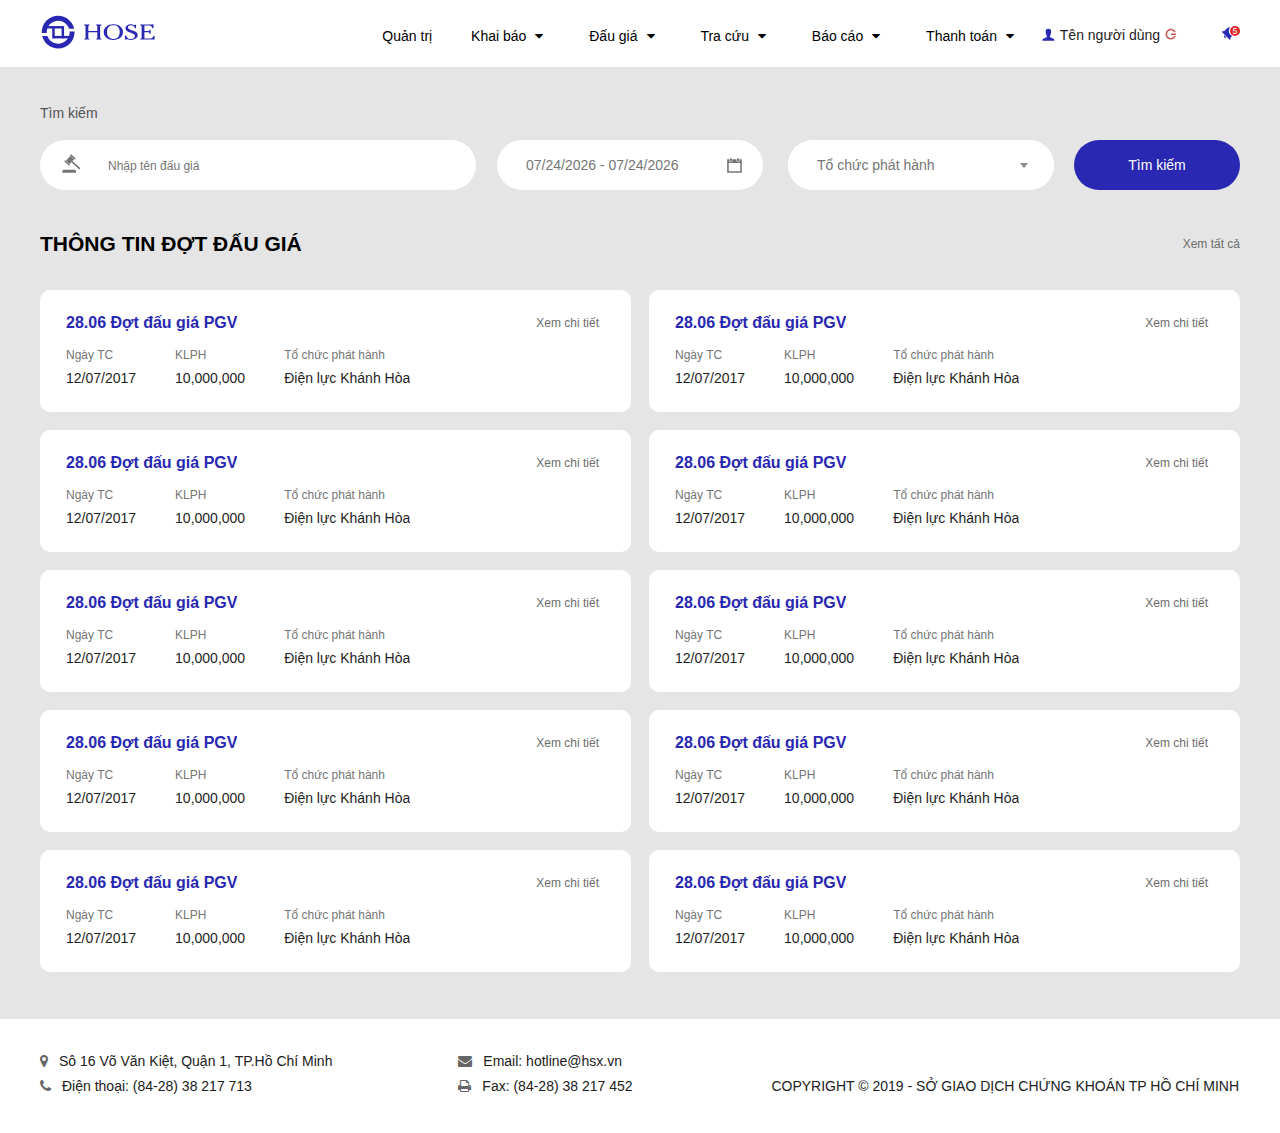
==== commit 0425587e: "update" ====
--- a/index.html
+++ b/index.html
@@ -29,15 +29,10 @@
     <script>
         new WOW().init();
     </script>
-<!--    <script type="text/javascript">-->
-<!--        $(function () {-->
-<!--            $("select").select2();-->
-<!--        });-->
-<!--    </script>-->
 </head>
 <body>
     <div id="wrapper">
-        <header id="header">
+        <header id="header" class="fixed2">
             <nav id="main-nav">
                 <div class="container">
                     <div class="logo pull-left">
@@ -66,6 +61,18 @@
                     </button>
                     <div class="utiliti pull-right">
                         <ul class="menu">
+                            <li class="view-hide-mb">
+                                <div class="user-manager-block">
+                                    <svg width="13" height="13" class="icon-user" viewBox="0 0 14 14" fill="none" xmlns="http://www.w3.org/2000/svg">
+                                        <path d="M13.3252 13.631H0.462869C0.455244 13.1833 0.477833 12.7357 0.53074 12.291C0.619407 11.845 1.52381 11.298 3.24314 10.6501C3.51214 10.5611 3.83482 10.45 4.21482 10.315C4.53716 10.2299 4.84226 10.0884 5.11521 9.897C5.23896 9.61844 5.28504 9.31172 5.249 9.00906V8.80899C5.24112 8.52023 5.13553 8.24273 4.9492 8.022C4.69059 7.61175 4.52985 7.14745 4.47996 6.66506C4.44817 6.47557 4.38008 6.29391 4.27976 6.13003C4.14906 5.87906 4.05905 5.60904 4.01219 5.32998C3.946 5.14693 3.94028 4.94749 3.99607 4.76101C4.03499 4.65237 4.06311 4.5402 4.08006 4.42605C4.03539 4.06872 3.99045 3.69997 3.94578 3.31997C3.9431 3.01315 4.00123 2.70883 4.11619 2.42434C4.23115 2.13986 4.40109 1.88083 4.61619 1.66201C4.9036 1.35115 5.25783 1.10975 5.65232 0.95608C6.04682 0.802406 6.47109 0.740516 6.89304 0.77505C7.31515 0.740585 7.73961 0.802537 8.13426 0.956202C8.5289 1.10987 8.88322 1.35119 9.17088 1.66201C9.60445 2.1044 9.84496 2.70056 9.83982 3.31997C9.79516 3.69997 9.7507 4.06872 9.70603 4.42605C9.72272 4.54025 9.75085 4.65245 9.79002 4.76101C9.84553 4.94753 9.83981 5.14688 9.7739 5.32998C9.72682 5.60899 9.63633 5.87896 9.50584 6.13003C9.4052 6.29375 9.33757 6.47548 9.30613 6.66506C9.25601 7.14725 9.09564 7.61143 8.83787 8.022C8.65126 8.24257 8.54563 8.52016 8.53806 8.80899C8.53806 9.47899 8.60577 9.85902 8.73777 9.94802C9.27306 10.1899 9.8213 10.4022 10.3799 10.584C10.4337 10.6107 10.4895 10.6331 10.5469 10.651C12.2662 11.299 13.1704 11.846 13.2597 12.292L13.3252 13.631Z" fill="#2828B2"/>
+                                    </svg>
+                                    <a href="#" class="name-user">Tên người dùng</a>
+                                    <a href="login.html" class="btn-logout-id"><svg width="12" height="12" class="icon-log-out" viewBox="0 0 14 14" fill="none" xmlns="http://www.w3.org/2000/svg">
+                                        <path d="M12.0448 10.607C11.4859 11.4622 10.7249 12.1662 9.82894 12.657C8.9213 13.156 7.90083 13.4136 6.86508 13.405C6.04827 13.4183 5.23726 13.2641 4.48226 12.9521C3.72727 12.6402 3.04414 12.1769 2.47494 11.5909C1.88876 11.0217 1.42511 10.3384 1.11312 9.58324C0.801139 8.82805 0.647474 8.01693 0.660975 7.19994C0.647493 6.3831 0.801136 5.57215 1.11312 4.81713C1.42511 4.0621 1.88879 3.37911 2.47494 2.81005C3.04386 2.22371 3.72671 1.76011 4.48178 1.44811C5.23684 1.13611 6.04821 0.982242 6.86508 0.99596C7.90088 0.986922 8.92146 1.24456 9.82894 1.74401C10.7251 2.23405 11.4862 2.93785 12.0448 3.79296C12.1347 3.9336 12.1828 4.09708 12.1829 4.26403C12.187 4.38156 12.1667 4.49861 12.1239 4.60814C12.081 4.71768 12.0166 4.81735 11.9339 4.90099C11.8505 4.98399 11.751 5.04903 11.6414 5.09203C11.5319 5.13503 11.4143 5.15507 11.2967 5.15099C11.1297 5.15045 10.9666 5.10219 10.826 5.01195C10.7407 4.96184 10.6656 4.89604 10.6048 4.81798C10.5858 4.81798 10.5677 4.79893 10.5487 4.76293L10.5218 4.708C10.36 4.48426 10.1841 4.27109 9.99496 4.06993C9.5897 3.65094 9.10262 3.31952 8.56429 3.09594C8.02597 2.87235 7.44793 2.76141 6.86508 2.77001C6.28238 2.76143 5.70402 2.87235 5.16586 3.09594C4.62769 3.31953 4.14075 3.65097 3.73568 4.06993C3.31664 4.47516 2.98515 4.96202 2.76156 5.50035C2.53797 6.03869 2.42722 6.61708 2.43588 7.19994C2.4271 7.78281 2.53796 8.36129 2.76156 8.89965C2.98516 9.438 3.31655 9.9248 3.73568 10.3299C4.14075 10.7489 4.62769 11.0805 5.16586 11.3041C5.70402 11.5277 6.28238 11.6386 6.86508 11.63C7.44793 11.6386 8.02597 11.5277 8.56429 11.3041C9.10262 11.0805 9.5897 10.7489 9.99496 10.3299C10.184 10.129 10.3598 9.91627 10.5218 9.69298C10.5523 9.65819 10.5801 9.62112 10.6048 9.58202C10.6659 9.50425 10.741 9.43838 10.826 9.38793C10.9667 9.29804 11.1298 9.25022 11.2967 9.24999C11.4143 9.24596 11.5314 9.26601 11.641 9.30883C11.7505 9.35164 11.8503 9.41634 11.9339 9.49901C12.0167 9.58258 12.0815 9.68219 12.1244 9.79174C12.1672 9.90129 12.1871 10.0184 12.1829 10.136C12.1829 10.3029 12.1349 10.4665 12.0448 10.607ZM7.11508 7.83702C7.03208 7.75357 6.96667 7.65398 6.92367 7.54442C6.88067 7.43486 6.861 7.31757 6.86508 7.19994C6.861 7.08231 6.88067 6.96514 6.92367 6.85558C6.96667 6.74602 7.03208 6.64643 7.11508 6.56298C7.19861 6.48016 7.298 6.41537 7.40756 6.37255C7.51711 6.32972 7.63424 6.30974 7.75179 6.31395H12.1829C12.3006 6.30984 12.418 6.32985 12.5277 6.37267C12.6374 6.41549 12.7368 6.48023 12.8206 6.56298C12.9033 6.64662 12.9683 6.74629 13.0111 6.85582C13.0539 6.96536 13.0737 7.08241 13.0697 7.19994C13.0737 7.31747 13.0539 7.43465 13.0111 7.54418C12.9683 7.65371 12.9033 7.75338 12.8206 7.83702C12.737 7.9201 12.6374 7.98506 12.5277 8.02806C12.4179 8.07106 12.3007 8.09118 12.1829 8.08702H7.75179C7.63415 8.09128 7.51714 8.0712 7.40756 8.02819C7.29797 7.98518 7.19842 7.92017 7.11508 7.83702Z" fill="#CB5350"/>
+                                    </svg>
+                                    </a>
+                                </div>
+                            </li>
                             <li>
                                 <a href="#">Quản trị</a>
                             </li>
@@ -165,14 +172,14 @@
                             <input type="text" name="daterange" value="" placeholder="Từ ngày đến ngày">
                         </div>
                         <div class="issuers pull-left">
-                            <span class="caret"></span>
                             <select name="#" id="" class="btn-issuers">
+                                <option value="#">Tổ chức phát hành</option>
                                 <option value="#">HTML</option>
                                 <option value="#">CSS</option>
                                 <option value="#">JAVASCRIPT</option>
                             </select>
                         </div>
-                        <button class="btn-search-auction pull-left">Tìm kiếm</button>
+                        <button class="btn-search-auction pull-right">Tìm kiếm</button>
                     </form>
                 </div>
             </div>
--- a/sass/main.css
+++ b/sass/main.css
@@ -1 +1,3 @@
-ol,ul{margin:0;padding:0}li{list-style:none}a{color:#232323}a,a:focus,a:hover{text-decoration:none}p{margin:0}input,textarea{outline:none;color:#212121}img{max-width:100%}@font-face{font-family:'Open Sans';src:url("../fonts/OpenSans-Regular.eot");src:url("../fonts/OpenSans-Regular.eot?#iefix") format("embedded-opentype"), url("../fonts/OpenSans-Regular.woff2") format("woff2"), url("../fonts/OpenSans-Regular.woff") format("woff"), url("../fonts/OpenSans-Regular.ttf") format("truetype");font-weight:normal;font-style:normal}@font-face{font-family:'Open Sansexb';src:url("../fonts/OpenSans-ExtraBold.eot");src:url("../fonts/OpenSans-ExtraBold.eot?#iefix") format("embedded-opentype"), url("../fonts/OpenSans-ExtraBold.woff2") format("woff2"), url("../fonts/OpenSans-ExtraBold.woff") format("woff"), url("../fonts/OpenSans-ExtraBold.ttf") format("truetype");font-weight:800;font-style:normal}*,:after,:before{box-sizing:border-box;-webkit-box-sizing:border-box}body{margin:0;padding:0;color:#545454;background:#fff;font-size:14px;line-height:16px;font-family:"Arial"}.fixed{position:fixed;top:0;left:0;z-index:99;width:100%;background:#fff;box-shadow:0 0 0 2px #eee;-webkit-box-shadow:0 0 0 2px #eee}.container{max-width:1218px;width:100%;padding:0 9px}.row-pc{margin:0 -9px}.row-pc-5{margin:0 -5.5px}.col-pc-6{float:left;padding:0 9px;width:50%}.col-custom-70{float:left;padding:0 5.5px;width:70%}.col-custom-30{float:left;padding:0 5.5px;width:30%}.col-cs-4,.col-cs-6,.col-cs-8,.col-cs-12{float:left;padding:0 5.5px;margin-bottom:11px}.col-cs-4{width:33.3333%}.col-cs-6{width:50%}.col-cs-8{width:66.6666%}.col-cs-12{width:100%}.bg-smoke{background:#e5e5e5}@media only screen and (max-width:991px){.bg-smoke{padding-top:60px}}.w-100{width:100%}.pdt-85{padding-top:85px}.pdt-50{padding-top:50px}.pdt-64{padding-top:64px}.pdt-73{padding-top:73px}.row-5{margin:0 -5px}.row-12{margin:0 -12px}.form-enter-infoinsert .selects-condition .btn-condition.active{background:#3F40B9 url("../images/Path59.svg") no-repeat;background-position:13px 11px;color:#fff;z-index:999}.form-enter-infoinsert .selects-condition .btn-condition.active:hover{background:#3F40B9 url("../images/Path59.svg") no-repeat;background-position:13px 11px}.form-enter-infoinsert ul.dropdown-form-rp li.item-form-rp .name-rp.rotate-down svg.minus-line{display:inline-block}.form-enter-infoinsert ul.dropdown-form-rp li.item-form-rp .name-rp.rotate-down svg.plus-line{display:none}.lbl-item-info{font-size:12px;line-height:14px;color:#757575;margin-bottom:10px;font-weight:400}.lbl-item-info span{color:red}.btn-calculate,.btn-down-select,.btn-search-pay,input.enter-data-info{width:100%;height:35px;padding:7px 18px 12px;position:relative;text-align:left;background:#fff;border:1px solid #ddd;border-radius:3px;-moz-border-radius:3px;-webkit-border-radius:3px;-ms-border-radius:3px;-o-border-radius:3px;outline:none;-webkit-appearance:none;-moz-appearance:none;appearance:none}.dropdown-x{position:relative}.caret{position:absolute;top:15px;right:16px;z-index:9}.btn-main-pay-look{width:181px;height:35px;background:#2828B2;text-align:center;border:none;color:#fff;line-height:35px;border-radius:3px;-moz-border-radius:3px;-webkit-border-radius:3px;-ms-border-radius:3px;-o-border-radius:3px}.btn-search-pay{background:#2828B2;color:#fff;text-align:center}.btn-calculate:hover,.btn-main-pay-look:hover,.btn-search-pay:hover{background:rgba(92, 92, 213, 0.980392)}input.enter-data-info{line-height:35px;padding:9px 18px 9px}input[disabled=disabled]{background:#EAEAEA;color:#757575}.bread-crumb{padding:17px 0 22px}.bread-crumb span.icon-home i{font-size:17px;margin-right:8px}.bread-crumb span.icon-space{margin:0 9px 0 20px}.bread-crumb span i{color:#2828B2}.title-heading{color:#2828B2;text-transform:uppercase;margin-top:0;font-size:14px;font-weight:700}.caret{border-top:5px solid;border-right:5px solid transparent;border-left:5px solid transparent;color:#b2b2b2}@media only screen and (max-width:500px){.col-500-12{width:100%}}.section-search .txt-search{margin-bottom:19px;margin-top:38px}@media only screen and (max-width:500px){.section-search .txt-search{margin-bottom:15px;margin-top:15px}}.section-search .form-search-auction{margin-bottom:41px}@media only screen and (max-width:991px){.section-search .form-search-auction{margin-bottom:25px}}@media only screen and (max-width:500px){.section-search .form-search-auction{margin-bottom:10px}}.section-search .form-search-auction .name-auction-group{position:relative;margin-right:21px}@media (max-width:1199px) and (min-width:992px){.section-search .form-search-auction .name-auction-group{margin-right:2px;margin-bottom:15px}}@media only screen and (max-width:991px){.section-search .form-search-auction .name-auction-group{width:50%;margin-right:0;margin-bottom:15px}}@media only screen and (max-width:500px){.section-search .form-search-auction .name-auction-group{width:100%}}.section-search .form-search-auction .name-auction-group input{width:436px;height:50px;padding:0 68px;border-radius:30px;border:none;-moz-border-radius:30px;-webkit-border-radius:30px;-ms-border-radius:30px;-o-border-radius:30px}@media only screen and (max-width:991px){.section-search .form-search-auction .name-auction-group input{width:100%}}@media only screen and (max-width:500px){.section-search .form-search-auction .name-auction-group input{height:35px}}.section-search .form-search-auction .name-auction-group input::-webkit-input-placeholder{color:#757575;font-size:12px}.section-search .form-search-auction .name-auction-group input::-moz-placeholder{color:#757575;font-size:12px}.section-search .form-search-auction .name-auction-group input:-ms-input-placeholder{color:#757575;font-size:12px}.section-search .form-search-auction .name-auction-group input:-moz-placeholder{color:#757575;font-size:12px}.section-search .form-search-auction .name-auction-group svg{position:absolute;top:14px;left:22px}@media only screen and (max-width:991px){.section-search .form-search-auction .name-auction-group svg{top:7px}}.section-search .form-search-auction .choose-date{margin-right:25px}@media (max-width:1199px) and (min-width:992px){.section-search .form-search-auction .choose-date{margin-right:2px;margin-bottom:15px}}@media only screen and (max-width:991px){.section-search .form-search-auction .choose-date{width:50%;margin-right:0;margin-bottom:15px}}@media only screen and (max-width:500px){.section-search .form-search-auction .choose-date{width:100%}}.section-search .form-search-auction .choose-date input{width:266px;height:50px;-moz-border-radius:30px;-webkit-border-radius:30px;-ms-border-radius:30px;-o-border-radius:30px;border:none;padding:0 29px}@media only screen and (max-width:991px){.section-search .form-search-auction .choose-date input{width:100%}}@media only screen and (max-width:500px){.section-search .form-search-auction .choose-date input{height:35px}}.section-search .form-search-auction .issuers{margin-right:17px;position:relative}@media (max-width:1199px) and (min-width:992px){.section-search .form-search-auction .issuers{margin-right:2px;margin-bottom:15px}}@media only screen and (max-width:991px){.section-search .form-search-auction .issuers{width:75%;margin-right:0;margin-bottom:15px}}@media only screen and (max-width:500px){.section-search .form-search-auction .issuers{width:100%}}.section-search .form-search-auction .issuers .btn-issuers{width:266px;height:50px;-moz-border-radius:30px;-webkit-border-radius:30px;-ms-border-radius:30px;-o-border-radius:30px;border:none;color:#757575;padding:0 29px;background:#fff;text-align:left;outline:none;-webkit-appearance:none;-moz-appearance:none;appearance:none}@media only screen and (max-width:991px){.section-search .form-search-auction .issuers .btn-issuers{width:100%}}@media only screen and (max-width:500px){.section-search .form-search-auction .issuers .btn-issuers{height:35px}}.section-search .form-search-auction .issuers .dropdown-menu{width:266px}.section-search .form-search-auction .issuers span.caret{position:absolute;top:24px;right:26px;border-top:5px solid;border-right:5px solid transparent;border-left:5px solid transparent;color:#757575}@media only screen and (max-width:500px){.section-search .form-search-auction .issuers span.caret{top:15px}}.section-search .form-search-auction .btn-search-auction{width:166px;height:50px;border:none;background:#2828B2;color:#fff;-moz-border-radius:30px;-webkit-border-radius:30px;-ms-border-radius:30px;-o-border-radius:30px}@media only screen and (max-width:991px){.section-search .form-search-auction .btn-search-auction{width:25%;float:left;margin-bottom:15px}}@media only screen and (max-width:500px){.section-search .form-search-auction .btn-search-auction{width:100%;height:35px}}#main-nav .logo h1{font-size:unset;margin:15px 0 12px}#main-nav .utiliti .menu{display:inline-block}@media only screen and (max-width:500px){#main-nav .utiliti .menu{width:100%}}#main-nav .utiliti .menu>li{position:relative;display:inline-block}#main-nav .utiliti .menu>li:hover>a:before{-webkit-transform:scale(1);-ms-transform:scale(1);transform:scale(1);-webkit-transition:all 0.4s;-moz-transition:all 0.4s;-o-transition:all 0.4s;transition:all 0.4s}#main-nav .utiliti .menu>li:hover>a{color:#2828B2}#main-nav .utiliti .menu>li>a{display:block;color:#000000;padding:24px 17px 23px 35px}#main-nav .utiliti .menu>li>a:before{content:'';position:relative;top:39px;width:100%;height:4px;-webkit-transition:all 0.4s;-moz-transition:all 0.4s;-o-transition:all 0.4s;transition:all 0.4s;background:#2828B2;display:block;-webkit-transform:scale(0);-ms-transform:scale(0);transform:scale(0);-webkit-transition:all 0.4s;-moz-transition:all 0.4s;-o-transition:all 0.4s;transition:all 0.4s}@media only screen and (max-width:991px){#main-nav .utiliti .menu>li>a{color:#fff;padding:16px 17px 18px 15px}#main-nav .utiliti .menu>li>a:hover{color:#fff}}@media only screen and (max-width:991px){#main-nav .utiliti .menu>li{display:block;border-bottom:1px solid #4c4cb8}#main-nav .utiliti .menu>li:hover a{color:#fff}}#main-nav .utiliti .menu .has-dropdown a{padding-left:18px;padding-right:18px}@media (max-width:1199px) and (min-width:992px){#main-nav .utiliti .menu .has-dropdown a{padding-left:12px;padding-right:12px}}#main-nav .utiliti .menu .has-dropdown a i{vertical-align:top;line-height:11px;margin-left:9px;margin-right:6px}@media only screen and (max-width:991px){#main-nav .utiliti .menu .has-dropdown a i{position:absolute;top:19px;right:14px}}@media only screen and (max-width:991px){#main-nav .utiliti .menu .has-dropdown a{display:inline-block}}#main-nav .utiliti .menu .has-dropdown ul.nav-dropdown{opacity:0;visibility:hidden;position:absolute;top:200%;left:-50%;width:186px;padding:6px 23px 15px 22px;-webkit-transform:translateX(12%);-ms-transform:translateX(12%);transform:translateX(12%);-webkit-box-shadow:0 4px 30px rgba(0, 0, 0, 0.14);box-shadow:0 4px 30px rgba(0, 0, 0, 0.14);background:#fff;z-index:99;-webkit-transition:all 0.4s;-moz-transition:all 0.4s;-o-transition:all 0.4s;transition:all 0.4s}@media only screen and (max-width:991px){#main-nav .utiliti .menu .has-dropdown ul.nav-dropdown{display:none;-webkit-transition:all 0s;-moz-transition:all 0s;-o-transition:all 0s;transition:all 0s}}@media (max-width:1199px) and (min-width:992px){#main-nav .utiliti .menu .has-dropdown ul.nav-dropdown{left:14px}}#main-nav .utiliti .menu .has-dropdown ul.nav-dropdown li{border-bottom:1px solid transparent}#main-nav .utiliti .menu .has-dropdown ul.nav-dropdown li a{display:block;padding:14px 0 13px;color:#000000;border-bottom:1px solid #efefef;-webkit-transition:all 0.4s;-o-transition:all 0.4s;transition:all 0.4s;font-size:12px}#main-nav .utiliti .menu .has-dropdown ul.nav-dropdown li a:hover{padding-left:10px;-webkit-transition:all 0.4s;-o-transition:all 0.4s;transition:all 0.4s;color:#2828B2}@media only screen and (max-width:991px){#main-nav .utiliti .menu .has-dropdown ul.nav-dropdown li a{background:#4c4cd9}}#main-nav .utiliti .menu .has-dropdown ul.nav-dropdown li:last-child a{border-bottom:0}@media only screen and (max-width:991px){#main-nav .utiliti .menu .has-dropdown ul.nav-dropdown li:last-child{border-bottom:none}}@media only screen and (max-width:991px){#main-nav .utiliti .menu .has-dropdown ul.nav-dropdown{opacity:1;visibility:visible;top:100%;position:relative;left:0;width:100%;-webkit-box-shadow:none;box-shadow:none}}#main-nav .utiliti .menu .has-dropdown:hover ul.nav-dropdown{opacity:1;visibility:visible;top:85%;-webkit-transition:all 0.4s;-moz-transition:all 0.4s;-o-transition:all 0.4s;transition:all 0.4s}@media only screen and (max-width:991px){#main-nav .utiliti .menu .has-dropdown:hover ul.nav-dropdown{-webkit-transition:all 0s;-moz-transition:all 0s;-o-transition:all 0s;transition:all 0s}}#main-nav .utiliti .user-manager{display:inline-block}#main-nav .utiliti .user-manager .user-manager-block{display:-webkit-box;display:-ms-flexbox;display:flex;-webkit-box-align:end;-ms-flex-align:end;align-items:flex-end}#main-nav .utiliti .user-manager .user-manager-block svg{display:inline-block}#main-nav .utiliti .user-manager .user-manager-block .icon-user{margin-right:5px}#main-nav .utiliti .user-manager .user-manager-block .icon-log-out{margin-left:5px}#main-nav .utiliti .user-manager .user-manager-block .name-user{display:inline-block;line-height:12px}#main-nav .utiliti .user-manager .user-manager-block .name-user:hover{color:#2828B2}#main-nav .utiliti .user-manager .user-manager-block .btn-logout-id{line-height:11px}@media only screen and (max-width:991px){#main-nav .utiliti .user-manager{position:fixed;top:22px;right:92px}}#main-nav .utiliti .notification{display:inline-block;padding-right:7px;position:relative;margin-left:40px}#main-nav .utiliti .notification .number-noti{display:block;position:absolute;top:-1px;right:0;width:10px;height:10px;font-size:9px;line-height:10px;background:#E42529;color:#fff;text-align:center;border-radius:50%;-moz-border-radius:50%;-webkit-border-radius:50%;-ms-border-radius:50%;-o-border-radius:50%}@media only screen and (max-width:991px){#main-nav .utiliti .notification{position:fixed;top:23px;right:54px}}@media only screen and (max-width:991px){#main-nav{background:#fff;box-shadow:0 0 0 2px #eee;-webkit-box-shadow:0 0 0 2px #eee}}.nav-toggle{line-height:1;display:inline-block;padding:2px;border:0;right:5px;background:transparent;width:40px;height:50px;position:fixed;z-index:99;outline:none;visibility:hidden;top:4px}.nav-toggle .icon-menu{position:relative;display:inline-block;width:23px;height:17px;vertical-align:middle;fill:none}.nav-toggle .icon-menu .line-1{top:0}.nav-toggle .icon-menu .line{position:absolute;left:0;display:block;width:100%;height:3px;-webkit-transition:all 0.25s cubic-bezier(0.645, 0.045, 0.355, 1);-o-transition:all 0.25s cubic-bezier(0.645, 0.045, 0.355, 1);transition:all 0.25s cubic-bezier(0.645, 0.045, 0.355, 1);-webkit-transition-timing-function:cubic-bezier(0.645, 0.045, 0.355, 1);-o-transition-timing-function:cubic-bezier(0.645, 0.045, 0.355, 1);transition-timing-function:cubic-bezier(0.645, 0.045, 0.355, 1);background-color:#2828B2}.nav-toggle .icon-menu .line-2{top:50%;margin-top:-1.5px}.nav-toggle .icon-menu .line-3{bottom:0}.is-active .icon-menu .line-1{-webkit-transform:translateY(7px) translateX(0) rotate(45deg);-ms-transform:translateY(7px) translateX(0) rotate(45deg);transform:translateY(7px) translateX(0) rotate(45deg)}.is-active .icon-menu .line-2{opacity:0}.is-active .icon-menu .line-3{-webkit-transform:translateY(-7px) translateX(0) rotate(-46deg);-ms-transform:translateY(-7px) translateX(0) rotate(-46deg);transform:translateY(-7px) translateX(0) rotate(-46deg)}.has-dropdown.is-active:after{-webkit-transform:rotateX(180deg) translateY(-6px);transform:rotateX(180deg) translateY(-6px);-webkit-transition:all 0.4s;-moz-transition:all 0.4s;-ms-transition:all 0.4s;-o-transition:all 0.4s;transition:all 0.4s}@media only screen and (max-width:991px){.overlay{position:fixed;z-index:9;display:none;background:rgba(19, 39, 57, 0.8);top:0;right:0;bottom:0;left:0;cursor:pointer}#main-nav{position:fixed;width:100%;top:0;height:60px;z-index:10}#main-nav .logo{position:fixed;left:10px}#main-nav .nav-toggle{visibility:visible}.menu{width:300px;overflow-x:hidden;background:#2828b2;padding-bottom:100px;position:fixed;top:62px;left:0;z-index:9999;overflow-y:auto;visibility:hidden;max-width:70%;height:100%;margin:0;-webkit-transition:all 0.25s cubic-bezier(0.645, 0.045, 0.355, 1) 0s;-o-transition:all 0.25s cubic-bezier(0.645, 0.045, 0.355, 1) 0s;transition:all 0.25s cubic-bezier(0.645, 0.045, 0.355, 1) 0s;-webkit-transform:translateX(-100%);-ms-transform:translateX(-100%);transform:translateX(-100%);-webkit-overflow-scrolling:touch}.menu.is-visible{visibility:visible;width:350px;max-width:100%;border-top:1px solid #d06568;height:100%;overflow:auto;-webkit-transform:translateX(0);-ms-transform:translateX(0);transform:translateX(0)}}.icon-preeminen{-moz-border-radius:50%;-webkit-border-radius:50%;-ms-border-radius:50%;-o-border-radius:50%;-webkit-transition:all 0.4s;-moz-transition:all 0.4s;-ms-transition:all 0.4s;-o-transition:all 0.4s;transition:all 0.4s}.login-wrap{position:relative;height:100vh;background:url("../images/banner-login.jpg") no-repeat center center;background-size:cover}.login-wrap .banner{height:100vh}.login-wrap .banner .form-login-wrap{position:relative;height:100vh;z-index:9}.login-wrap .banner .form-login-wrap .form-login{position:absolute;top:22%;right:0;width:429px;height:550px;padding:49px;background:#E5E8EA;border-radius:10px;-moz-border-radius:10px;-webkit-border-radius:10px;-ms-border-radius:10px;-o-border-radius:10px}@media only screen and (max-width:1199px){.login-wrap .banner .form-login-wrap .form-login{top:50%;left:50%;-webkit-transform:translate(-50%, -50%);-ms-transform:translate(-50%, -50%);transform:translate(-50%, -50%);-webkit-animation-name:none;animation-name:none}}@media only screen and (max-width:500px){.login-wrap .banner .form-login-wrap .form-login{width:100%;height:500px;padding:30px}.login-wrap .banner .form-login-wrap .form-login .logo h1{margin-bottom:30px}}.login-wrap .banner .form-login-wrap .form-login .logo h1{margin:0 0 37px}.login-wrap .banner .form-login-wrap .form-login .txt-system{color:#545454}.login-wrap .banner .form-login-wrap .form-login .txt-auction{color:#2828B2;font-size:25px;text-transform:uppercase;line-height:29px;margin-bottom:34px}.login-wrap .banner .form-login-wrap .form-login .form-login-block .group-ac{margin-bottom:12px}.login-wrap .banner .form-login-wrap .form-login .form-login-block .group-ac label{margin-bottom:9px;font-size:12px;line-height:14px;font-weight:400}.login-wrap .banner .form-login-wrap .form-login .form-login-block .group-ac .enter-account{position:relative}.login-wrap .banner .form-login-wrap .form-login .form-login-block .group-ac .enter-account input{display:block;width:100%;height:49px;border:none;padding:0 50px;border-radius:6px;-moz-border-radius:6px;-webkit-border-radius:6px;-ms-border-radius:6px;-o-border-radius:6px}.login-wrap .banner .form-login-wrap .form-login .form-login-block .group-ac .enter-account svg{position:absolute;top:17px;left:25px}.login-wrap .banner .form-login-wrap .form-login .form-login-block .forgot-btnlogin{margin-top:7px;display:-webkit-box;display:-ms-flexbox;display:flex;-webkit-box-align:center;-ms-flex-align:center;align-items:center;-webkit-box-pack:justify;-ms-flex-pack:justify;justify-content:space-between}@media only screen and (max-width:500px){.login-wrap .banner .form-login-wrap .form-login .form-login-block .forgot-btnlogin{display:block}.login-wrap .banner .form-login-wrap .form-login .form-login-block .forgot-btnlogin .forgot-password{display:block;margin-bottom:11px}}.login-wrap .banner .form-login-wrap .form-login .form-login-block .forgot-btnlogin .forgot-password:hover{color:#2828B2;text-decoration:underline}.login-wrap .banner .form-login-wrap .form-login .form-login-block .forgot-btnlogin .btn-login{width:164px;height:49px;line-height:49px;background:#2828B2;border:none;color:#fff;border-radius:6px;-moz-border-radius:6px;-webkit-border-radius:6px;-ms-border-radius:6px;-o-border-radius:6px}.login-wrap .bg-black-banner{position:absolute;background:#000;opacity:0.45;top:0;right:0;left:0;bottom:0}.section-auction-info{padding-bottom:29px}@media only screen and (max-width:500px){.section-auction-info{padding-bottom:10px}.section-auction-info .col-pc-6{width:100%}}.section-auction-info .title-box-st{display:-webkit-box;display:-ms-flexbox;display:flex;-webkit-box-align:center;-ms-flex-align:center;align-items:center;-webkit-box-pack:justify;-ms-flex-pack:justify;justify-content:space-between;margin-bottom:34px}@media only screen and (max-width:500px){.section-auction-info .title-box-st{margin-bottom:27px}}.section-auction-info .title-box-st .title-st{color:#000000;font-size:21px;line-height:25px;margin:0;text-transform:uppercase;font-weight:700}@media only screen and (max-width:767px){.section-auction-info .title-box-st .title-st{font-size:21px}}@media only screen and (max-width:500px){.section-auction-info .title-box-st .title-st{font-size:18px}}.section-auction-info .title-box-st a{font-size:12px;color:#6d6d6d}.section-auction-info .title-box-st a:hover{color:#2828B2}.section-auction-info .item-auction-block{margin-bottom:18px;background:#fff;padding:23px 32px 26px 26px;border-radius:10px;-moz-border-radius:10px;-webkit-border-radius:10px;-ms-border-radius:10px;-o-border-radius:10px}@media only screen and (max-width:991px){.section-auction-info .item-auction-block{padding:20px}}.section-auction-info .item-auction-block .auction-group-element{display:-webkit-box;display:-ms-flexbox;display:flex;-webkit-box-align:center;-ms-flex-align:center;align-items:center;-webkit-box-pack:justify;-ms-flex-pack:justify;justify-content:space-between;margin-bottom:16px}.section-auction-info .item-auction-block .auction-group-element .name-auction{font-size:16px;line-height:19px;color:#2828B2;font-weight:700}@media only screen and (max-width:767px){.section-auction-info .item-auction-block .auction-group-element .name-auction{font-size:15px}}.section-auction-info .item-auction-block .auction-group-element .view-detail{font-size:12px;line-height:14px;color:#6d6d6d}.section-auction-info .item-auction-block .auction-group-element .view-detail:hover{color:#2828B2}.section-auction-info .item-auction-block .item-auction-modi li{float:left;margin-right:39px}@media only screen and (max-width:991px){.section-auction-info .item-auction-block .item-auction-modi li{width:50%;margin-right:0}}.section-auction-info .item-auction-block .item-auction-modi li span{display:block;color:#1e1e1e;max-width:230px;overflow:hidden;white-space:nowrap;-o-text-overflow:ellipsis;text-overflow:ellipsis}.section-auction-info .item-auction-block .item-auction-modi li span:first-child{color:#757575;margin-bottom:8px;font-size:12px;line-height:14px}.section-auction-info .item-auction-block .item-auction-modi li:last-child{margin-right:0}@media only screen and (max-width:991px){.section-auction-info .item-auction-block .item-auction-modi li:last-child{width:100%;margin-top:11px}}.txt-time-regis{color:#2828B2;margin-top:11px;font-weight:700}@media only screen and (max-width:767px){.col-custom-70{width:100%}.section-add-auction .form-enter-infoinsert .col-cs-4{width:100%}.section-add-auction .form-enter-infoinsert .col-cs-8{width:100%}}.head-insert-auction{display:-webkit-box;display:-ms-flexbox;display:flex;-webkit-box-align:center;-ms-flex-align:center;align-items:center;-webkit-box-pack:justify;-ms-flex-pack:justify;justify-content:space-between;padding:32px 32px 32px 34px;margin-bottom:11px;background:#fff;border-radius:6px;-moz-border-radius:6px;-webkit-border-radius:6px;-ms-border-radius:6px;-o-border-radius:6px}@media only screen and (max-width:500px){.head-insert-auction{display:block;padding:25px 25px}}.head-insert-auction h2.title-insert-auction{font-size:16px;line-height:19px;color:#2828B2;text-transform:uppercase;margin:0;font-weight:700}@media only screen and (max-width:500px){.head-insert-auction h2.title-insert-auction{margin-bottom:11px}}.head-insert-auction .choose-noti-auction{position:relative}.head-insert-auction .choose-noti-auction .btn-choose-noti{width:462px;height:30px;font-size:12px;line-height:14px;padding:6px 25px 9px;color:#212121;border:1px solid #ddd;background:#fff;text-align:left;border-radius:3px;-moz-border-radius:3px;-webkit-border-radius:3px;-ms-border-radius:3px;-o-border-radius:3px;outline:none;-webkit-appearance:none;-moz-appearance:none;appearance:none}@media only screen and (max-width:1199px){.head-insert-auction .choose-noti-auction .btn-choose-noti{width:350px}}@media only screen and (max-width:991px){.head-insert-auction .choose-noti-auction .btn-choose-noti{width:200px}}@media only screen and (max-width:500px){.head-insert-auction .choose-noti-auction .btn-choose-noti{width:100%}}.head-insert-auction .choose-noti-auction .caret{position:absolute;top:14px;right:16px}@media only screen and (max-width:767px){.item-sidebar-suggestion{display:none}}.item-sidebar-suggestion>li{display:block;padding:22px 13px 25px;background:#fff;margin-bottom:9px;border-radius:6px;-moz-border-radius:6px;-webkit-border-radius:6px;-ms-border-radius:6px;-o-border-radius:6px}@media only screen and (max-width:991px){.item-sidebar-suggestion>li{padding:11px 13px 16px}}.item-sidebar-suggestion>li .name-auction-sug{margin-top:0;margin-bottom:17px}.item-sidebar-suggestion>li .name-auction-sug a{font-size:16px;line-height:19px;color:#2828B2;font-weight:700}.item-sidebar-suggestion>li ul li{float:left;margin-right:49px}.item-sidebar-suggestion>li ul li span{display:block;margin-bottom:8px;color:#757575;max-width:150px;overflow:hidden;white-space:nowrap;-o-text-overflow:ellipsis;text-overflow:ellipsis}.item-sidebar-suggestion>li ul li span:last-child{margin-bottom:0;color:#1e1e1e}@media only screen and (max-width:991px){.item-sidebar-suggestion>li ul li{float:unset}}.item-sidebar-suggestion>li ul li:last-child{margin-right:0}@media only screen and (max-width:991px){.item-sidebar-suggestion>li ul li:last-child{margin-top:15px}}.form-enter-infoinsert{padding:30px 34px 24px;background:#fff;margin-bottom:11px;-moz-border-radius:6px;-webkit-border-radius:6px;-ms-border-radius:6px;-o-border-radius:6px}@media only screen and (max-width:500px){.form-enter-infoinsert{padding:25px}}.form-enter-infoinsert .title-heading{margin-bottom:20px}.form-enter-infoinsert .selects-condition{margin-top:6px}.form-enter-infoinsert .selects-condition .btn-condition{display:block;height:35px;text-align:left;border:1px solid #3F40B9;color:#212121;padding:0 41px;margin-bottom:11px;background:#fff;border-radius:3px;-moz-border-radius:3px;-webkit-border-radius:3px;-ms-border-radius:3px;-o-border-radius:3px;-webkit-transition:all 0.4s;-moz-transition:all 0.4s;-ms-transition:all 0.4s;-o-transition:all 0.4s;transition:all 0.4s;outline:none}.form-enter-infoinsert .selects-condition .btn-condition:hover{background:#2828B2;color:#fff}@media only screen and (max-width:767px){.form-enter-infoinsert .selects-condition .btn-condition{width:100%}}@media only screen and (max-width:500px){.form-enter-infoinsert .selects-condition .btn-condition{height:60px;line-height:20px}}.exit-accept{text-align:right;margin-top:2px;margin-bottom:64px}@media only screen and (max-width:1199px){.exit-accept{margin-bottom:20px}}.exit-accept .btn-main-out{width:164px;height:35px;color:#fff;background:#a3a3a3;border:none;border-radius:3px;-moz-border-radius:3px;-webkit-border-radius:3px;-ms-border-radius:3px;-o-border-radius:3px;margin-left:2px}.exit-accept .btn-accept{background:#2828B2}.form-enter-infoinsert .title-heading-rp{color:#2828B2;text-transform:uppercase;margin-top:6px;font-size:14px;margin-bottom:0;font-weight:700}.form-enter-infoinsert ul.dropdown-form-rp li.item-form-rp{color:#474747;font-weight:700}.form-enter-infoinsert ul.dropdown-form-rp li.item-form-rp .name-rp{padding:13px 5px;border-bottom:1px solid #545454;cursor:pointer}.form-enter-infoinsert ul.dropdown-form-rp li.item-form-rp .name-rp svg{margin-right:12px;vertical-align:middle}.form-enter-infoinsert ul.dropdown-form-rp li.item-form-rp .name-rp svg.minus-line{display:none}.form-enter-infoinsert ul.dropdown-form-rp li.item-form-rp ul.nav-form-rp{padding:13px 25px 8px}.form-enter-infoinsert ul.dropdown-form-rp li.item-form-rp ul.nav-form-rp li{padding:10px 0;font-weight:400}.form-enter-infoinsert ul.dropdown-form-rp li.item-form-rp ul.nav-form-rp li a:hover{color:#2828B2;border-bottom:1px solid #2828B2}.section-report-auction{margin-bottom:17px}.section-report-auction .fx-height-rp{min-height:calc(100vh - 250px)}.section-report-auction .form-enter-infoinsert{padding:24px 40px 24px 26px}.section-report-auction .form-enter-infoinsert .title-heading-rp{margin-top:0;margin-bottom:9px}@media only screen and (max-width:767px){.section-report-auction .form-enter-infoinsert{padding:25px}.section-report-auction .form-enter-infoinsert .dropdown-form-rp li.item-form-rp ul.nav-form-rp li{padding:11px 0}}@media only screen and (max-width:767px){.section-pay-auction .col-cs-4{width:100%}.section-pay-auction .col-cs-8{width:100%}.section-pay-auction .col-out-mb{display:none}}@media only screen and (max-width:500px){.section-pay-auction .form-enter-infoinsert{padding:25px}}.section-pay-auction .money-available{background:#EAEAEA;height:35px;display:-webkit-box;display:-ms-flexbox;display:flex;-webkit-box-pack:justify;-ms-flex-pack:justify;justify-content:space-between;-webkit-box-align:center;-ms-flex-align:center;align-items:center;padding:0 35px 0 18px}.section-pay-auction .money-available span{color:#757575}.section-pay-auction .form-enter-infoinsert.pay-add-col{padding-bottom:17px}.section-pay-auction .form-enter-infoinsert.pay-add-col .title-heading-rp{margin-bottom:20px}.section-pay-auction .form-enter-infoinsert.pay-add-col .col-cs-4,.section-pay-auction .form-enter-infoinsert.pay-add-col .col-cs-8{margin-bottom:17px}.section-pay-auction .form-enter-infoinsert{padding-bottom:34px}.section-pay-auction .form-enter-infoinsert .tab-content-box{margin-top:19px}.section-pay-auction .form-enter-infoinsert .tab-content-box .nav-tabs{border-bottom:0}.section-pay-auction .form-enter-infoinsert .tab-content-box .nav-tabs li{float:left}@media only screen and (max-width:991px){.section-pay-auction .form-enter-infoinsert .tab-content-box .nav-tabs li{width:50%}}.section-pay-auction .form-enter-infoinsert .tab-content-box .nav-tabs li a{border:1px solid #000095;width:257px;height:34px;line-height:34px;text-align:center;padding:0;color:#2828B2;margin-right:0}@media only screen and (max-width:991px){.section-pay-auction .form-enter-infoinsert .tab-content-box .nav-tabs li a{width:100%}}.section-pay-auction .form-enter-infoinsert .tab-content-box .nav-tabs li a:hover{background:rgba(163, 163, 163, 0.12)}.section-pay-auction .form-enter-infoinsert .tab-content-box .nav-tabs li a i{padding:0 0 0 6px;font-size:12px}.section-pay-auction .form-enter-infoinsert .tab-content-box .nav-tabs li.active a{background:#2828B2;color:#fff;border:1px solid #2828B2}.section-pay-auction .form-enter-infoinsert .tab-content-box .nav-tabs li:first-child a{border-top-right-radius:0;border-bottom-right-radius:0;border-top-left-radius:3px;border-bottom-left-radius:3px}.section-pay-auction .form-enter-infoinsert .tab-content-box .nav-tabs li:last-child a{border-top-right-radius:3px;border-bottom-right-radius:3px;border-top-left-radius:0;border-bottom-left-radius:0}.section-pay-auction .form-enter-infoinsert .tab-content-box .tab-content{margin-top:14px}.section-pay-auction .form-enter-infoinsert .tab-content-box .tab-content p.note{padding:0 5.5px}@media only screen and (max-width:991px){.section-pay-auction .form-enter-infoinsert .tab-content-box .tab-content p.note{line-height:19px}}.section-pay-auction .form-enter-infoinsert .tab-content-box .tab-content .col-cs-4,.section-pay-auction .form-enter-infoinsert .tab-content-box .tab-content .col-cs-8,.section-pay-auction .form-enter-infoinsert .tab-content-box .tab-content .col-cs-12{margin-bottom:17px}.section-pay-auction .utility-selects{margin-bottom:52px}@media only screen and (max-width:767px){.section-pay-auction .utility-selects{margin-bottom:30px}}@media only screen and (max-width:500px){.section-pay-auction .utility-selects .uti-left{width:100%}.section-pay-auction .utility-selects .uti-left .btn-main-pay-look{width:100%;margin-bottom:11px;margin-right:0}}.section-pay-auction .utility-selects .btn-main-pay-look{margin-right:7px}@media only screen and (max-width:991px){.section-pay-auction .utility-selects .btn-main-pay-look{width:163px}}@media only screen and (max-width:767px){.section-pay-auction .utility-selects .btn-main-pay-look{width:149px}}@media only screen and (max-width:500px){.section-pay-auction .utility-selects .uti-right{width:100%}.section-pay-auction .utility-selects .uti-right .btn-main-pay-look{width:100%}}.section-pay-auction .utility-selects .uti-right .btn-main-pay-look{margin-right:0;background:#a3a3a3}@media only screen and (max-width:500px){.section-search-auction .form-enter-infoinsert.pay-add-col{padding-bottom:20px}.section-search-auction .form-enter-infoinsert.pay-add-col .col-cs-4{width:100%}}.section-search-auction .form-enter-infoinsert{padding-bottom:34px}.section-search-auction .form-enter-infoinsert .utility-selects{margin-top:4px}@media only screen and (max-width:767px){.section-search-auction .form-enter-infoinsert .utility-selects .btn-main-pay-look{width:129px}}@media only screen and (max-width:500px){.section-search-auction .form-enter-infoinsert .utility-selects .uti-left{width:100%}.section-search-auction .form-enter-infoinsert .utility-selects .uti-right{width:100%}.section-search-auction .form-enter-infoinsert .utility-selects .btn-main-pay-look{width:100%;margin-bottom:11px}}.section-search-auction .form-enter-infoinsert .search-box{padding-bottom:20px}.section-search-auction .form-enter-infoinsert .search-box .search-box-detail{display:-webkit-box;display:-ms-flexbox;display:flex;-webkit-box-align:center;-ms-flex-align:center;align-items:center}.section-search-auction .form-enter-infoinsert .search-box .search-box-detail span{color:#000000}.section-search-auction .form-info-auction-block{background:#fff;margin-bottom:62px;border-radius:6px;-moz-border-radius:6px;-webkit-border-radius:6px;-ms-border-radius:6px;-o-border-radius:6px}@media only screen and (max-width:500px){.section-search-auction .form-info-auction-block{margin-bottom:20px}}.section-search-auction .form-info-auction-block .title-auction-search{margin:0;padding:20px 34px;font-size:16px;line-height:19px;color:#2828B2;text-transform:uppercase;font-weight:700}@media only screen and (max-width:500px){.section-search-auction .form-info-auction-block .title-auction-search{padding:20px 25px}}@media only screen and (max-width:991px){.section-search-auction .table-content-wrap{overflow:auto}.section-search-auction .table-content-wrap::-webkit-scrollbar{height:5px}.section-search-auction .table-content-wrap::-webkit-scrollbar-track{background:#f1f1f1}.section-search-auction .table-content-wrap::-webkit-scrollbar-thumb{background:#2828B2}.section-search-auction .table-content-wrap::-webkit-scrollbar-thumb:hover{background:#2828B2}.section-search-auction .table-content-wrap .table-content{width:950px}}.section-search-auction .table-content-wrap .table-content{padding:0 34px;position:relative}@media only screen and (max-width:500px){.section-search-auction .table-content-wrap .table-content{padding:0 11px}}.section-search-auction .table-content-wrap .table-content:before{content:'';position:absolute;background:#EBEBFC;width:100%;top:0;left:0;height:53px;border-bottom:0.5px solid #a3a3a3}@media only screen and (max-width:1199px){.section-search-auction .table-content-wrap .table-content:before{height:68px}}@media only screen and (max-width:500px){.section-search-auction .table-content-wrap .table-content:before{height:54px}}.section-search-auction .table-content-wrap .table-content .tbl-info-auction{width:100%;margin:0 auto;position:relative}.section-search-auction .table-content-wrap .table-content .tbl-info-auction thead tr th{padding:18px 17px;color:#2828B2;font-weight:400}@media only screen and (max-width:500px){.section-search-auction .table-content-wrap .table-content .tbl-info-auction thead tr th{padding:11px 17px}}.section-search-auction .table-content-wrap .table-content .tbl-info-auction tbody tr{border-bottom:0.5px solid #a3a3a3}.section-search-auction .table-content-wrap .table-content .tbl-info-auction tbody tr td{color:#3d3d3d;padding:18px 17px}@media only screen and (max-width:500px){.section-search-auction .table-content-wrap .table-content .tbl-info-auction tbody tr td{padding:11px 17px}}.section-search-auction .number-record{padding:20px 56px 34px 45px}@media only screen and (max-width:500px){.section-search-auction .number-record{padding:20px 25px}}.section-search-auction .number-record .txt-number-record{color:#757575;font-size:12px}.section-search-auction .number-record .number-page button{border:none;background:#fff;color:#757575;padding:0 3px}.section-search-auction .number-record .number-page button.active{color:#2828B2}#footer{padding:34px 0 39px}#footer ul.item-info-us li{display:inline-block;margin-right:122px}#footer ul.item-info-us li span{color:#212121;display:block}#footer ul.item-info-us li span i{margin-right:11px;color:#666}#footer ul.item-info-us li span:first-child{margin-bottom:9px}@media only screen and (max-width:1199px){#footer ul.item-info-us li{width:50%;margin-right:0;float:left}}@media only screen and (max-width:500px){#footer ul.item-info-us li{width:100%;margin-bottom:15px}}#footer ul.item-info-us li:nth-child(2){margin-right:135px}@media only screen and (max-width:1199px){#footer ul.item-info-us li:nth-child(2){margin-right:0}}#footer ul.item-info-us li:last-child{margin-right:0}@media only screen and (max-width:1199px){#footer ul.item-info-us li:last-child{width:100%}}@media only screen and (max-width:500px){#footer{padding:25px 0 25px}}@media only screen and (max-width:767px){#footer{padding:25px 0 10px}}#footer.foot-main{padding-top:17px}.btn-switch{margin-left:22px;font-size:20px;position:relative;display:inline-block;-webkit-user-select:none;-moz-user-select:none;-ms-user-select:none;user-select:none}.btn-switch__radio{display:none}.btn-switch__label{display:inline-block;padding:1px;vertical-align:top;font-size:9px;font-weight:700;line-height:19px;color:#666;cursor:pointer;-webkit-transition:color .2s ease-in-out;-o-transition:color .2s ease-in-out;transition:color .2s ease-in-out}.btn-switch__label+.btn-switch__label{padding-right:.75em;padding-left:0}.btn-switch__txt{position:relative;z-index:2;display:inline-block;min-width:1.5em;opacity:1;pointer-events:none;-webkit-transition:opacity .2s ease-in-out;-o-transition:opacity .2s ease-in-out;transition:opacity .2s ease-in-out}.btn-switch__radio_no:checked~.btn-switch__label_yes .btn-switch__txt,.btn-switch__radio_yes:checked~.btn-switch__label_no .btn-switch__txt{opacity:0}.btn-switch__label:before{content:"";position:absolute;z-index:-1;top:0;right:0;bottom:0;left:0;background:#f0f0f0;border-radius:1.5em;-webkit-box-shadow:inset 0 0.0715em 0.3572em rgba(43, 43, 43, 0.05);box-shadow:inset 0 0.0715em 0.3572em rgba(43, 43, 43, 0.05);-webkit-transition:background .2s ease-in-out;-o-transition:background .2s ease-in-out;transition:background .2s ease-in-out}.btn-switch__radio_yes:checked~.btn-switch__label:before{background:#2828B2}.btn-switch__label_no:after{content:"";position:absolute;z-index:2;top:.5em;bottom:.5em;left:.5em;width:2em;background:#fff;border-radius:1em;pointer-events:none;-webkit-box-shadow:0 0.1429em 0.2143em rgba(43, 43, 43, 0.2), 0 0.3572em 0.3572em rgba(43, 43, 43, 0.1);box-shadow:0 0.1429em 0.2143em rgba(43, 43, 43, 0.2), 0 0.3572em 0.3572em rgba(43, 43, 43, 0.1);-webkit-transition:left .2s ease-in-out, background .2s ease-in-out;-o-transition:left .2s ease-in-out, background .2s ease-in-out;transition:left .2s ease-in-out, background .2s ease-in-out}.btn-switch__radio_yes:checked~.btn-switch__label_no:after{left:calc(100% - 2.5em);background:#fff}.btn-switch__radio_no:checked~.btn-switch__label_yes:before,.btn-switch__radio_yes:checked~.btn-switch__label_no:before{z-index:1}.btn-switch__radio_yes:checked~.btn-switch__label_yes{color:#fff}input[name=datenormal],input[name=daterange]{background:#fff url("../images/Path 24.svg") no-repeat;background-position:center right 21px;cursor:pointer}input[name=need-filed]{color:#FF0B0B}input[name=datenormal]::-webkit-inner-spin-button{display:none}input[name=datenormal]::-webkit-calendar-picker-indicator{opacity:0}#back-to-top{position:fixed;bottom:25px;right:25px;width:31px;height:31px;background:#2828B2;color:#fff;text-align:center;line-height:31px;font-size:18px;font-weight:bold;background-size:100% 100%;display:none;z-index:100;border-radius:7px;-moz-border-radius:7px;-webkit-border-radius:7px;-ms-border-radius:7px;-o-border-radius:7px}#back-to-top:hover{background:rgba(163, 163, 163, 0.12)}.btn-calculate{background:#2828B2;color:#fff;text-align:center}+ul,ol{margin:0;padding:0}li{list-style:none}a{color:#232323}a,a:hover,a:focus{text-decoration:none}p{margin:0}input,textarea{outline:none;color:#212121}img{max-width:100%}@font-face{font-family:'Open Sans';src:url("../fonts/OpenSans-Regular.eot");src:url("../fonts/OpenSans-Regular.eot?#iefix") format("embedded-opentype"),url("../fonts/OpenSans-Regular.woff2") format("woff2"),url("../fonts/OpenSans-Regular.woff") format("woff"),url("../fonts/OpenSans-Regular.ttf") format("truetype");font-weight:normal;font-style:normal}@font-face{font-family:'Open Sansexb';src:url("../fonts/OpenSans-ExtraBold.eot");src:url("../fonts/OpenSans-ExtraBold.eot?#iefix") format("embedded-opentype"),url("../fonts/OpenSans-ExtraBold.woff2") format("woff2"),url("../fonts/OpenSans-ExtraBold.woff") format("woff"),url("../fonts/OpenSans-ExtraBold.ttf") format("truetype");font-weight:800;font-style:normal}*,*:before,*:after{box-sizing:border-box;-webkit-box-sizing:border-box}body{margin:0;padding:0;color:#545454;background:#fff;font-size:14px;line-height:16px;font-family:"Arial"}.fixed{position:fixed;left:0;z-index:99;width:100%;background:#fff;box-shadow:0 0 0 2px #eee;-webkit-box-shadow:0 0 0 2px #eee;-webkit-transition:all 0.4s;transition:all 0.4s;-webkit-animation:sl-down 1s;animation:sl-down 1s}.menu-top{-webkit-animation:sl-down2 1s;animation:sl-down2 1s}@-webkit-keyframes sl-down{0%{-webkit-transform:translateY(-100%);transform:translateY(-100%)}100%{-webkit-transform:translateY(0);transform:translateY(0)}}@keyframes sl-down{0%{-webkit-transform:translateY(-100%);transform:translateY(-100%)}100%{-webkit-transform:translateY(0);transform:translateY(0)}}@-webkit-keyframes sl-down2{0%{-webkit-transform:translateY(0);transform:translateY(0)}100%{-webkit-transform:translateY(-100%);transform:translateY(-100%)}}@keyframes sl-down2{0%{-webkit-transform:translateY(0);transform:translateY(0)}100%{-webkit-transform:translateY(-100%);transform:translateY(-100%)}}.container{max-width:1218px;width:100%;padding:0 9px}.row-pc{margin:0 -9px}.row-pc-5{margin:0 -5.5px}.col-pc-6{float:left;padding:0 9px;width:50%}.col-custom-70{float:left;padding:0 5.5px;width:70%}.col-custom-30{float:left;padding:0 5.5px;width:30%}.col-cs-4,.col-cs-8,.col-cs-6,.col-cs-12{float:left;padding:0 5.5px;margin-bottom:11px}.col-cs-4{width:33.3333%}.col-cs-6{width:50%}.col-cs-8{width:66.6666%}.col-cs-12{width:100%}.bg-smoke{background:#e5e5e5}@media only screen and (max-width: 991px){.bg-smoke{padding-top:60px}}.w-100{width:100%}.pdt-85{padding-top:85px}.pdt-50{padding-top:50px}.pdt-64{padding-top:64px}.pdt-73{padding-top:73px}.row-5{margin:0 -5px}.row-12{margin:0 -12px}.form-enter-infoinsert .selects-condition .btn-condition.active{background:#3F40B9 url("../images/Path59.svg") no-repeat;background-position:13px 11px;color:#fff;z-index:999}.form-enter-infoinsert .selects-condition .btn-condition.active:hover{background:#3F40B9 url("../images/Path59.svg") no-repeat;background-position:13px 11px}.form-enter-infoinsert ul.dropdown-form-rp li.item-form-rp .name-rp.rotate-down svg.minus-line{display:inline-block}.form-enter-infoinsert ul.dropdown-form-rp li.item-form-rp .name-rp.rotate-down svg.plus-line{display:none}.lbl-item-info{font-size:12px;line-height:14px;color:#757575;margin-bottom:10px;font-weight:400}.lbl-item-info span{color:red}.btn-down-select,input.enter-data-info,.btn-search-pay,.btn-calculate{width:100%;height:35px;padding:9px 18px 9px;position:relative;text-align:left;background:#fff;border:1px solid #ddd;border-radius:3px;-moz-border-radius:3px;-webkit-border-radius:3px;-ms-border-radius:3px;-o-border-radius:3px;outline:none;-webkit-appearance:none;-moz-appearance:none;appearance:none}.dropdown-x{position:relative}.caret{position:absolute;top:15px;right:16px;z-index:9}.btn-main-pay-look{width:181px;height:35px;background:#2828B2;text-align:center;border:none;color:#fff;line-height:35px;border-radius:3px;-moz-border-radius:3px;-webkit-border-radius:3px;-ms-border-radius:3px;-o-border-radius:3px;-webkit-transition:all 0.2s;transition:all 0.2s}.btn-search-pay{background:#2828B2;color:#fff;text-align:center}.btn-search-pay:hover,.btn-calculate:hover,.btn-main-pay-look:hover{background:rgba(92,92,213,0.9803921569);-webkit-transition:all 0.2s;transition:all 0.2s}input.enter-data-info{line-height:35px;padding:9px 18px 9px}input[disabled="disabled"]{background:#EAEAEA;color:#757575}.bread-crumb{padding:17px 0 22px}.bread-crumb span.icon-home i{font-size:17px;margin-right:8px}.bread-crumb span.icon-space{margin:0 9px 0 20px}.bread-crumb span i{color:#2828B2}.title-heading{color:#2828B2;text-transform:uppercase;margin-top:0;font-size:14px;font-weight:700}.caret{border-top:5px solid;border-right:5px solid transparent;border-left:5px solid transparent;color:#b2b2b2}@media only screen and (max-width: 500px){.col-500-12{width:100%}}.section-search .txt-search{margin-bottom:19px;margin-top:38px}@media only screen and (max-width: 500px){.section-search .txt-search{margin-bottom:15px;margin-top:15px}}.section-search .form-search-auction{margin-bottom:41px}@media only screen and (max-width: 991px){.section-search .form-search-auction{margin-bottom:25px}}@media only screen and (max-width: 500px){.section-search .form-search-auction{margin-bottom:10px}}.section-search .form-search-auction .name-auction-group{position:relative;margin-right:21px}@media (max-width: 1199px) and (min-width: 992px){.section-search .form-search-auction .name-auction-group{margin-right:5px;margin-bottom:15px}}@media only screen and (max-width: 991px){.section-search .form-search-auction .name-auction-group{width:49%;margin-right:5px;margin-bottom:15px}}@media only screen and (max-width: 500px){.section-search .form-search-auction .name-auction-group{width:100%}}.section-search .form-search-auction .name-auction-group input{width:436px;height:50px;padding:0 68px;border-radius:30px;border:none;-moz-border-radius:30px;-webkit-border-radius:30px;-ms-border-radius:30px;-o-border-radius:30px}@media (max-width: 1199px) and (min-width: 992px){.section-search .form-search-auction .name-auction-group input{width:250px}}@media only screen and (max-width: 991px){.section-search .form-search-auction .name-auction-group input{width:100%}}.section-search .form-search-auction .name-auction-group input::-webkit-input-placeholder{color:#757575;font-size:12px}.section-search .form-search-auction .name-auction-group input::-moz-placeholder{color:#757575;font-size:12px}.section-search .form-search-auction .name-auction-group input:-ms-input-placeholder{color:#757575;font-size:12px}.section-search .form-search-auction .name-auction-group input:-moz-placeholder{color:#757575;font-size:12px}.section-search .form-search-auction .name-auction-group svg{position:absolute;top:14px;left:22px}@media only screen and (max-width: 991px){.section-search .form-search-auction .name-auction-group svg{top:7px}}.section-search .form-search-auction .choose-date{margin-right:25px}.section-search .form-search-auction .choose-date input{color:#757575}@media (max-width: 1199px) and (min-width: 992px){.section-search .form-search-auction .choose-date{margin-right:2px;margin-bottom:15px}}@media only screen and (max-width: 991px){.section-search .form-search-auction .choose-date{width:50%;margin-right:0;margin-bottom:15px}}@media only screen and (max-width: 500px){.section-search .form-search-auction .choose-date{width:100%}}.section-search .form-search-auction .choose-date input{width:266px;height:50px;-moz-border-radius:30px;-webkit-border-radius:30px;-ms-border-radius:30px;-o-border-radius:30px;border:none;padding:0 29px}@media only screen and (max-width: 991px){.section-search .form-search-auction .choose-date input{width:100%}}.section-search .form-search-auction .issuers{margin-right:17px;position:relative}@media (max-width: 1199px) and (min-width: 992px){.section-search .form-search-auction .issuers{margin-right:2px;margin-bottom:15px}}@media only screen and (max-width: 991px){.section-search .form-search-auction .issuers{width:49%;margin-right:5px;margin-bottom:15px}}@media only screen and (max-width: 500px){.section-search .form-search-auction .issuers{width:100%}}.section-search .form-search-auction .issuers .btn-issuers{width:266px;height:50px;-moz-border-radius:30px;-webkit-border-radius:30px;-ms-border-radius:30px;-o-border-radius:30px;border:none;color:#757575;padding:0 29px;background:#fff;text-align:left;outline:none;-webkit-appearance:none;-moz-appearance:none;appearance:none}@media only screen and (max-width: 991px){.section-search .form-search-auction .issuers .btn-issuers{width:100%}}@media only screen and (max-width: 500px){.section-search .form-search-auction .issuers .btn-issuers{height:35px}}.section-search .form-search-auction .issuers .dropdown-menu{width:266px}.section-search .form-search-auction .issuers span.caret{position:absolute;top:24px;right:26px;border-top:5px solid;border-right:5px solid transparent;border-left:5px solid transparent;color:#757575}@media only screen and (max-width: 500px){.section-search .form-search-auction .issuers span.caret{top:15px}}.section-search .form-search-auction .btn-search-auction{width:166px;height:50px;border:none;background:#2828B2;color:#fff;-moz-border-radius:30px;-webkit-border-radius:30px;-ms-border-radius:30px;-o-border-radius:30px;-webkit-transition:all 0.2s;transition:all 0.2s}.section-search .form-search-auction .btn-search-auction:hover{background:rgba(92,92,213,0.9803921569);-webkit-transition:all 0.2s;transition:all 0.2s}@media only screen and (max-width: 991px){.section-search .form-search-auction .btn-search-auction{width:50%;float:left;margin-bottom:15px}}@media only screen and (max-width: 500px){.section-search .form-search-auction .btn-search-auction{width:100%}}#main-nav{-webkit-transition:all 0.4s;transition:all 0.4s}#main-nav .logo h1{font-size:unset;margin:15px 0 12px}#main-nav .utiliti .menu{display:inline-block}@media only screen and (max-width: 500px){#main-nav .utiliti .menu{width:100%}}#main-nav .utiliti .menu>li:first-child{display:none}@media only screen and (max-width: 991px){#main-nav .utiliti .menu>li:first-child{display:block;padding:16px 17px 18px 15px}#main-nav .utiliti .menu>li:first-child:hover{background:#fff}#main-nav .utiliti .menu>li:first-child a.name-user{color:#212121}}#main-nav .utiliti .menu>li{position:relative;display:inline-block}#main-nav .utiliti .menu>li:hover>a:before{-webkit-transform:scale(1);transform:scale(1);-webkit-transition:all 0.4s;transition:all 0.4s}#main-nav .utiliti .menu>li:hover>a{color:#2828B2}#main-nav .utiliti .menu>li>a{display:block;color:#000;padding:24px 17px 23px 35px}#main-nav .utiliti .menu>li>a:before{content:'';position:relative;top:39px;width:100%;height:4px;-webkit-transition:all 0.4s;transition:all 0.4s;background:#2828B2;display:block;-webkit-transform:scale(0);transform:scale(0);-webkit-transition:all 0.4s;transition:all 0.4s}@media only screen and (max-width: 991px){#main-nav .utiliti .menu>li>a{color:#2828B2;padding:16px 17px 18px 15px}#main-nav .utiliti .menu>li>a:before{display:none}#main-nav .utiliti .menu>li>a:hover{color:#2828B2}}@media only screen and (max-width: 991px){#main-nav .utiliti .menu>li{display:block}#main-nav .utiliti .menu>li:hover a{color:#fff}#main-nav .utiliti .menu>li:hover{background:#2828B2}}#main-nav .utiliti .menu .has-dropdown a{padding-left:18px;padding-right:18px}@media (max-width: 1199px) and (min-width: 992px){#main-nav .utiliti .menu .has-dropdown a{padding-left:12px;padding-right:12px}}#main-nav .utiliti .menu .has-dropdown a i{vertical-align:top;line-height:11px;margin-left:9px;margin-right:6px}@media only screen and (max-width: 991px){#main-nav .utiliti .menu .has-dropdown a i{position:absolute;top:19px;right:14px}}@media only screen and (max-width: 991px){#main-nav .utiliti .menu .has-dropdown a{display:inline-block}}#main-nav .utiliti .menu .has-dropdown ul.nav-dropdown{opacity:0;visibility:hidden;position:absolute;top:200%;left:50%;width:186px;padding:6px 23px 15px 22px;-webkit-transform:translateX(-50%);transform:translateX(-50%);-webkit-box-shadow:0 4px 30px rgba(0,0,0,0.14);box-shadow:0 4px 30px rgba(0,0,0,0.14);background:#fff;z-index:99;-webkit-transition:all 0.4s;transition:all 0.4s}@media only screen and (max-width: 991px){#main-nav .utiliti .menu .has-dropdown ul.nav-dropdown{display:none;-webkit-transition:all 0s;transition:all 0s}}@media (max-width: 1199px) and (min-width: 992px){#main-nav .utiliti .menu .has-dropdown ul.nav-dropdown{left:14px}}#main-nav .utiliti .menu .has-dropdown ul.nav-dropdown li{border-bottom:1px solid transparent}#main-nav .utiliti .menu .has-dropdown ul.nav-dropdown li a{display:block;padding:14px 0 13px;color:#000;border-bottom:1px solid #efefef;-webkit-transition:all 0.4s;transition:all 0.4s;font-size:12px}#main-nav .utiliti .menu .has-dropdown ul.nav-dropdown li a:hover{padding-left:10px;-webkit-transition:all 0.4s;transition:all 0.4s;color:#2828B2}@media only screen and (max-width: 991px){#main-nav .utiliti .menu .has-dropdown ul.nav-dropdown li a{color:#2828B2;background:#d4d4d4;padding:14px 19px 13px}}#main-nav .utiliti .menu .has-dropdown ul.nav-dropdown li:last-child a{border-bottom:0}@media only screen and (max-width: 991px){#main-nav .utiliti .menu .has-dropdown ul.nav-dropdown li:last-child{border-bottom:none}}@media only screen and (max-width: 991px){#main-nav .utiliti .menu .has-dropdown ul.nav-dropdown{opacity:1;visibility:visible;top:100%;position:relative;left:0;width:100%;-webkit-box-shadow:none;box-shadow:none;padding:0;-webkit-transform:translateX(0);transform:translateX(0)}}#main-nav .utiliti .menu .has-dropdown:hover ul.nav-dropdown{opacity:1;visibility:visible;top:85%;-webkit-transition:all 0.4s;transition:all 0.4s}@media only screen and (max-width: 991px){#main-nav .utiliti .menu .has-dropdown:hover ul.nav-dropdown{-webkit-transition:all 0s;transition:all 0s}}#main-nav .utiliti .user-manager{display:inline-block}#main-nav .utiliti .user-manager .user-manager-block{display:-webkit-box;display:-ms-flexbox;display:flex;-webkit-box-align:end;-ms-flex-align:end;align-items:flex-end}#main-nav .utiliti .user-manager .user-manager-block svg{display:inline-block}#main-nav .utiliti .user-manager .user-manager-block .icon-user{margin-right:5px}#main-nav .utiliti .user-manager .user-manager-block .icon-log-out{margin-left:5px}#main-nav .utiliti .user-manager .user-manager-block .name-user{display:inline-block;line-height:12px}#main-nav .utiliti .user-manager .user-manager-block .name-user:hover{color:#2828B2}#main-nav .utiliti .user-manager .user-manager-block .btn-logout-id{line-height:11px}@media only screen and (max-width: 991px){#main-nav .utiliti .user-manager{display:none}}#main-nav .utiliti .notification{display:inline-block;padding-right:7px;position:relative;margin-left:40px}#main-nav .utiliti .notification .number-noti{display:block;position:absolute;top:-1px;right:0;width:10px;height:10px;font-size:9px;line-height:10px;background:#E42529;color:#fff;text-align:center;border-radius:50%;-moz-border-radius:50%;-webkit-border-radius:50%;-ms-border-radius:50%;-o-border-radius:50%}@media only screen and (max-width: 991px){#main-nav .utiliti .notification{position:fixed;top:23px;right:54px}}@media only screen and (max-width: 991px){#main-nav{background:#fff;box-shadow:0 0 0 2px #eee;-webkit-box-shadow:0 0 0 2px #eee}}.nav-toggle{line-height:1;display:inline-block;padding:2px;border:0;right:5px;background:transparent;width:40px;height:50px;position:fixed;z-index:99;outline:none;visibility:hidden;top:4px}.nav-toggle .icon-menu{position:relative;display:inline-block;width:23px;height:17px;vertical-align:middle;fill:none}.nav-toggle .icon-menu .line-1{top:0}.nav-toggle .icon-menu .line{position:absolute;left:0;display:block;width:100%;height:3px;-webkit-transition:all 0.25s cubic-bezier(0.645, 0.045, 0.355, 1);transition:all 0.25s cubic-bezier(0.645, 0.045, 0.355, 1);-webkit-transition-timing-function:cubic-bezier(0.645, 0.045, 0.355, 1);transition-timing-function:cubic-bezier(0.645, 0.045, 0.355, 1);background-color:#2828B2}.nav-toggle .icon-menu .line-2{top:50%;margin-top:-1.5px}.nav-toggle .icon-menu .line-3{bottom:0}.is-active .icon-menu .line-1{-webkit-transform:translateY(7px) translateX(0) rotate(45deg);transform:translateY(7px) translateX(0) rotate(45deg)}.is-active .icon-menu .line-2{opacity:0}.is-active .icon-menu .line-3{-webkit-transform:translateY(-7px) translateX(0) rotate(-46deg);transform:translateY(-7px) translateX(0) rotate(-46deg)}.has-dropdown.is-active:after{-webkit-transform:rotateX(180deg) translateY(-6px);transform:rotateX(180deg) translateY(-6px);-webkit-transition:all 0.4s;transition:all 0.4s}@media only screen and (max-width: 991px){.overlay{position:fixed;z-index:9;display:none;background:rgba(19,39,57,0.8);top:0;right:0;bottom:0;left:0;cursor:pointer}#main-nav{position:fixed;width:100%;top:0;height:60px;z-index:10}#main-nav .logo{position:fixed;left:10px}#main-nav .nav-toggle{visibility:visible}.menu{width:300px;overflow-x:hidden;background:#fff;padding-bottom:100px;position:fixed;top:62px;left:0;z-index:9999;overflow-y:auto;visibility:hidden;max-width:70%;height:100%;margin:0;-webkit-transition:all 0.25s cubic-bezier(0.645, 0.045, 0.355, 1) 0s;transition:all 0.25s cubic-bezier(0.645, 0.045, 0.355, 1) 0s;-webkit-transform:translateX(-100%);transform:translateX(-100%);-webkit-overflow-scrolling:touch}.menu.is-visible{visibility:visible;width:350px;max-width:100%;border-top:1px solid #4c4cb8;height:100%;overflow:auto;-webkit-transform:translateX(0);transform:translateX(0)}}.icon-preeminen{-moz-border-radius:50%;-webkit-border-radius:50%;-ms-border-radius:50%;-o-border-radius:50%;-webkit-transition:all 0.4s;transition:all 0.4s}.login-wrap{position:relative;height:100vh;background:url("../images/banner-login.jpg") no-repeat center center;background-size:cover;overflow:hidden}.login-wrap .banner{height:100vh}.login-wrap .banner .form-login-wrap{position:relative;height:100vh;z-index:9}.login-wrap .banner .form-login-wrap .form-login{position:absolute;top:22%;right:0;width:429px;height:550px;padding:49px;background:#E5E8EA;border-radius:10px;-moz-border-radius:10px;-webkit-border-radius:10px;-ms-border-radius:10px;-o-border-radius:10px}@media only screen and (max-width: 1199px){.login-wrap .banner .form-login-wrap .form-login{top:50%;left:50%;-webkit-transform:translate(-50%, -50%);transform:translate(-50%, -50%);-webkit-animation-name:none;animation-name:none}}@media only screen and (max-width: 500px){.login-wrap .banner .form-login-wrap .form-login{width:100%;height:500px;padding:30px}.login-wrap .banner .form-login-wrap .form-login .logo h1{margin-bottom:30px}}.login-wrap .banner .form-login-wrap .form-login .logo h1{margin:0 0 37px}.login-wrap .banner .form-login-wrap .form-login .txt-system{color:#545454}.login-wrap .banner .form-login-wrap .form-login .txt-auction{color:#2828B2;font-size:25px;text-transform:uppercase;line-height:29px;margin-bottom:34px}.login-wrap .banner .form-login-wrap .form-login .form-login-block .group-ac{margin-bottom:12px}.login-wrap .banner .form-login-wrap .form-login .form-login-block .group-ac label{margin-bottom:9px;font-size:12px;line-height:14px;font-weight:400}.login-wrap .banner .form-login-wrap .form-login .form-login-block .group-ac .enter-account{position:relative}.login-wrap .banner .form-login-wrap .form-login .form-login-block .group-ac .enter-account input{display:block;width:100%;height:49px;border:none;padding:0 50px;border-radius:6px;-moz-border-radius:6px;-webkit-border-radius:6px;-ms-border-radius:6px;-o-border-radius:6px}.login-wrap .banner .form-login-wrap .form-login .form-login-block .group-ac .enter-account input:focus{outline:auto;outline-color:#2828B2}.login-wrap .banner .form-login-wrap .form-login .form-login-block .group-ac .enter-account svg{position:absolute;top:17px;left:25px}.login-wrap .banner .form-login-wrap .form-login .form-login-block .forgot-btnlogin{margin-top:20px;display:-webkit-box;display:-ms-flexbox;display:flex;-webkit-box-align:center;-ms-flex-align:center;align-items:center;-webkit-box-pack:justify;-ms-flex-pack:justify;justify-content:space-between}@media only screen and (max-width: 500px){.login-wrap .banner .form-login-wrap .form-login .form-login-block .forgot-btnlogin .forgot-password{margin-bottom:11px}}.login-wrap .banner .form-login-wrap .form-login .form-login-block .forgot-btnlogin .forgot-password:hover{color:#2828B2;text-decoration:underline}.login-wrap .banner .form-login-wrap .form-login .form-login-block .forgot-btnlogin .btn-login{width:164px;height:49px;line-height:49px;background:#2828B2;border:none;color:#fff;border-radius:6px;-moz-border-radius:6px;-webkit-border-radius:6px;-ms-border-radius:6px;-o-border-radius:6px;-webkit-transition:all 0.2s;transition:all 0.2s}@media only screen and (max-width: 500px){.login-wrap .banner .form-login-wrap .form-login .form-login-block .forgot-btnlogin .btn-login{width:138px}}.login-wrap .banner .form-login-wrap .form-login .form-login-block .forgot-btnlogin .btn-login:hover{background:rgba(92,92,213,0.9803921569);-webkit-transition:all 0.2s;transition:all 0.2s}.login-wrap .bg-black-banner{position:absolute;background:#000;opacity:0.45;top:0;right:0;left:0;bottom:0}.section-auction-info{padding-bottom:29px}@media only screen and (max-width: 500px){.section-auction-info{padding-bottom:10px}.section-auction-info .col-pc-6{width:100%}}.section-auction-info .title-box-st{display:-webkit-box;display:-ms-flexbox;display:flex;-webkit-box-align:center;-ms-flex-align:center;align-items:center;-webkit-box-pack:justify;-ms-flex-pack:justify;justify-content:space-between;margin-bottom:34px}@media only screen and (max-width: 500px){.section-auction-info .title-box-st{margin-bottom:27px}}.section-auction-info .title-box-st .title-st{color:#000;font-size:21px;line-height:25px;margin:0;text-transform:uppercase;font-weight:700}@media only screen and (max-width: 767px){.section-auction-info .title-box-st .title-st{font-size:21px}}@media only screen and (max-width: 500px){.section-auction-info .title-box-st .title-st{font-size:18px}}.section-auction-info .title-box-st a{font-size:12px;color:#6d6d6d}.section-auction-info .title-box-st a:hover{color:#2828B2;text-decoration:underline}.section-auction-info .item-auction-block{margin-bottom:18px;background:#fff;padding:23px 32px 26px 26px;border-radius:10px;-moz-border-radius:10px;-webkit-border-radius:10px;-ms-border-radius:10px;-o-border-radius:10px;-webkit-transition:all 0.4s;transition:all 0.4s}.section-auction-info .item-auction-block:hover{-webkit-box-shadow:4px 3px 11px 0 rgba(0,0,0,0.2);box-shadow:4px 3px 11px 0 rgba(0,0,0,0.2);-webkit-transition:all 0.4s;transition:all 0.4s}@media only screen and (max-width: 991px){.section-auction-info .item-auction-block{padding:20px}}.section-auction-info .item-auction-block .auction-group-element{display:-webkit-box;display:-ms-flexbox;display:flex;-webkit-box-align:center;-ms-flex-align:center;align-items:center;-webkit-box-pack:justify;-ms-flex-pack:justify;justify-content:space-between;margin-bottom:16px}.section-auction-info .item-auction-block .auction-group-element .name-auction{font-size:16px;line-height:19px;color:#2828B2;font-weight:700;max-width:390px;overflow:hidden;display:block;white-space:nowrap;text-overflow:ellipsis}.section-auction-info .item-auction-block .auction-group-element .name-auction:hover{color:#6565bc}@media only screen and (max-width: 767px){.section-auction-info .item-auction-block .auction-group-element .name-auction{font-size:15px}}.section-auction-info .item-auction-block .auction-group-element .view-detail{font-size:12px;line-height:14px;color:#6d6d6d}.section-auction-info .item-auction-block .auction-group-element .view-detail:hover{color:#2828B2;text-decoration:underline}.section-auction-info .item-auction-block .item-auction-modi li{float:left;margin-right:39px}@media only screen and (max-width: 991px){.section-auction-info .item-auction-block .item-auction-modi li{width:50%;margin-right:0}}.section-auction-info .item-auction-block .item-auction-modi li span{display:block;color:#1e1e1e;max-width:313px;overflow:hidden;white-space:nowrap;text-overflow:ellipsis}.section-auction-info .item-auction-block .item-auction-modi li span:first-child{color:#757575;margin-bottom:8px;font-size:12px;line-height:14px}.section-auction-info .item-auction-block .item-auction-modi li:last-child{margin-right:0}@media only screen and (max-width: 991px){.section-auction-info .item-auction-block .item-auction-modi li:last-child{width:100%;margin-top:11px}}.txt-time-regis{color:#2828B2;margin-top:11px;font-weight:700}@media only screen and (max-width: 767px){.col-custom-70{width:100%}.section-add-auction .form-enter-infoinsert .col-cs-4{width:100%}.section-add-auction .form-enter-infoinsert .col-cs-8{width:100%}}.head-insert-auction{display:-webkit-box;display:-ms-flexbox;display:flex;-webkit-box-align:center;-ms-flex-align:center;align-items:center;-webkit-box-pack:justify;-ms-flex-pack:justify;justify-content:space-between;padding:32px 32px 32px 34px;margin-bottom:11px;background:#fff;border-radius:6px;-moz-border-radius:6px;-webkit-border-radius:6px;-ms-border-radius:6px;-o-border-radius:6px}@media only screen and (max-width: 500px){.head-insert-auction{display:block;padding:25px 25px}}.head-insert-auction h2.title-insert-auction{font-size:16px;line-height:19px;color:#2828B2;text-transform:uppercase;margin:0;font-weight:700}@media only screen and (max-width: 500px){.head-insert-auction h2.title-insert-auction{margin-bottom:11px}}.head-insert-auction .choose-noti-auction{position:relative}.head-insert-auction .choose-noti-auction .btn-choose-noti{width:462px;height:30px;font-size:12px;line-height:14px;padding:6px 25px 9px;color:#212121;border:1px solid #ddd;background:#fff;text-align:left;border-radius:3px;-moz-border-radius:3px;-webkit-border-radius:3px;-ms-border-radius:3px;-o-border-radius:3px;outline:none;-webkit-appearance:none;-moz-appearance:none;appearance:none}@media only screen and (max-width: 1199px){.head-insert-auction .choose-noti-auction .btn-choose-noti{width:350px}}@media only screen and (max-width: 991px){.head-insert-auction .choose-noti-auction .btn-choose-noti{width:200px}}@media only screen and (max-width: 500px){.head-insert-auction .choose-noti-auction .btn-choose-noti{width:100%}}.head-insert-auction .choose-noti-auction .caret{position:absolute;top:14px;right:16px}@media only screen and (max-width: 767px){.item-sidebar-suggestion{display:none}}.item-sidebar-suggestion>li{display:block;padding:22px 13px 25px;background:#fff;margin-bottom:9px;border-radius:6px;-moz-border-radius:6px;-webkit-border-radius:6px;-ms-border-radius:6px;-o-border-radius:6px;-webkit-transition:all 0.4s;transition:all 0.4s}.item-sidebar-suggestion>li:hover{-webkit-box-shadow:4px 3px 11px 0 rgba(0,0,0,0.2);box-shadow:4px 3px 11px 0 rgba(0,0,0,0.2);-webkit-transition:all 0.4s;transition:all 0.4s}@media only screen and (max-width: 991px){.item-sidebar-suggestion>li{padding:11px 13px 16px}}.item-sidebar-suggestion>li .name-auction-sug{margin-top:0;margin-bottom:17px}.item-sidebar-suggestion>li .name-auction-sug a{font-size:16px;line-height:19px;color:#2828B2;font-weight:700;overflow:hidden;text-overflow:ellipsis;white-space:normal;-webkit-line-clamp:1;display:-webkit-box;-webkit-box-orient:vertical}.item-sidebar-suggestion>li .name-auction-sug a:hover{color:#6565bc}.item-sidebar-suggestion>li ul li{float:left;margin-right:49px}.item-sidebar-suggestion>li ul li span{display:block;margin-bottom:8px;color:#757575;max-width:192px;overflow:hidden;white-space:nowrap;text-overflow:ellipsis}.item-sidebar-suggestion>li ul li span:last-child{margin-bottom:0;color:#1e1e1e}@media only screen and (max-width: 991px){.item-sidebar-suggestion>li ul li{float:unset}}.item-sidebar-suggestion>li ul li:last-child{margin-right:0}@media only screen and (max-width: 991px){.item-sidebar-suggestion>li ul li:last-child{margin-top:15px}}.form-enter-infoinsert{padding:30px 34px 24px;background:#fff;margin-bottom:11px;-moz-border-radius:6px;-webkit-border-radius:6px;-ms-border-radius:6px;-o-border-radius:6px}@media only screen and (max-width: 500px){.form-enter-infoinsert{padding:25px}}.form-enter-infoinsert .title-heading{margin-bottom:20px}.form-enter-infoinsert .selects-condition{margin-top:6px}.form-enter-infoinsert .selects-condition .btn-condition{display:block;height:35px;text-align:left;border:1px solid #3F40B9;color:#212121;padding:0 41px;margin-bottom:11px;background:#fff;border-radius:3px;-moz-border-radius:3px;-webkit-border-radius:3px;-ms-border-radius:3px;-o-border-radius:3px;-webkit-transition:all 0.4s;transition:all 0.4s;outline:none}.form-enter-infoinsert .selects-condition .btn-condition:hover{background:#2828B2;color:#fff}@media only screen and (max-width: 767px){.form-enter-infoinsert .selects-condition .btn-condition{width:100%}}@media only screen and (max-width: 500px){.form-enter-infoinsert .selects-condition .btn-condition{height:60px;line-height:20px}}.exit-accept{text-align:right;margin-top:2px;margin-bottom:64px}@media only screen and (max-width: 1199px){.exit-accept{margin-bottom:20px}}.exit-accept .btn-main-out{width:164px;height:35px;color:#fff;background:#a3a3a3;border:none;border-radius:3px;-moz-border-radius:3px;-webkit-border-radius:3px;-ms-border-radius:3px;-o-border-radius:3px;margin-left:2px;-webkit-transition:all 0.2s;transition:all 0.2s}.exit-accept .btn-main-out:hover{background:#878787;-webkit-transition:all 0.2s;transition:all 0.2s}.exit-accept .btn-accept{background:#2828B2;-webkit-transition:all 0.2s;transition:all 0.2s}.exit-accept .btn-accept:hover{background:rgba(92,92,213,0.9803921569);-webkit-transition:all 0.2s;transition:all 0.2s}.form-enter-infoinsert .title-heading-rp{color:#2828B2;text-transform:uppercase;margin-top:6px;font-size:14px;margin-bottom:0;font-weight:700}.form-enter-infoinsert ul.dropdown-form-rp li.item-form-rp{color:#474747;font-weight:700}.form-enter-infoinsert ul.dropdown-form-rp li.item-form-rp .name-rp{padding:13px 5px;border-bottom:1px solid #545454;cursor:pointer}.form-enter-infoinsert ul.dropdown-form-rp li.item-form-rp .name-rp svg{margin-right:12px;vertical-align:middle}.form-enter-infoinsert ul.dropdown-form-rp li.item-form-rp .name-rp svg.minus-line{display:none}.form-enter-infoinsert ul.dropdown-form-rp li.item-form-rp ul.nav-form-rp{padding:13px 25px 8px}.form-enter-infoinsert ul.dropdown-form-rp li.item-form-rp ul.nav-form-rp li{padding:10px 0;font-weight:400}.form-enter-infoinsert ul.dropdown-form-rp li.item-form-rp ul.nav-form-rp li a:hover{color:#2828B2;border-bottom:1px solid #2828B2}.section-report-auction{margin-bottom:17px}.section-report-auction .fx-height-rp{min-height:calc(100vh - 250px)}.section-report-auction .form-enter-infoinsert{padding:24px 40px 24px 26px}.section-report-auction .form-enter-infoinsert .title-heading-rp{margin-top:0;margin-bottom:9px}@media only screen and (max-width: 767px){.section-report-auction .form-enter-infoinsert{padding:25px}.section-report-auction .form-enter-infoinsert .dropdown-form-rp li.item-form-rp ul.nav-form-rp li{padding:11px 0}}@media only screen and (max-width: 767px){.section-pay-auction .col-cs-4{width:100%}.section-pay-auction .col-cs-8{width:100%}.section-pay-auction .col-out-mb{display:none}}@media only screen and (max-width: 500px){.section-pay-auction .form-enter-infoinsert{padding:25px}}.section-pay-auction .money-available{background:#EAEAEA;height:35px;display:-webkit-box;display:-ms-flexbox;display:flex;-webkit-box-pack:justify;-ms-flex-pack:justify;justify-content:space-between;-webkit-box-align:center;-ms-flex-align:center;align-items:center;padding:0 35px 0 18px}.section-pay-auction .money-available span{color:#757575}.section-pay-auction .form-enter-infoinsert.pay-add-col{padding-bottom:17px}.section-pay-auction .form-enter-infoinsert.pay-add-col .title-heading-rp{margin-bottom:20px}.section-pay-auction .form-enter-infoinsert.pay-add-col .col-cs-4,.section-pay-auction .form-enter-infoinsert.pay-add-col .col-cs-8{margin-bottom:17px}.section-pay-auction .form-enter-infoinsert{padding-bottom:34px}.section-pay-auction .form-enter-infoinsert .tab-content-box{margin-top:19px}.section-pay-auction .form-enter-infoinsert .tab-content-box .nav-tabs{border-bottom:0}.section-pay-auction .form-enter-infoinsert .tab-content-box .nav-tabs li{float:left}@media only screen and (max-width: 991px){.section-pay-auction .form-enter-infoinsert .tab-content-box .nav-tabs li{width:50%}}.section-pay-auction .form-enter-infoinsert .tab-content-box .nav-tabs li a{border:1px solid #000095;width:257px;height:34px;line-height:34px;text-align:center;padding:0;color:#2828B2;margin-right:0}@media only screen and (max-width: 991px){.section-pay-auction .form-enter-infoinsert .tab-content-box .nav-tabs li a{width:100%}}.section-pay-auction .form-enter-infoinsert .tab-content-box .nav-tabs li a:hover{background:rgba(163,163,163,0.12)}.section-pay-auction .form-enter-infoinsert .tab-content-box .nav-tabs li a i{padding:0 0 0 6px;font-size:12px}.section-pay-auction .form-enter-infoinsert .tab-content-box .nav-tabs li.active a{background:#2828B2;color:#fff;border:1px solid #2828B2}.section-pay-auction .form-enter-infoinsert .tab-content-box .nav-tabs li:first-child a{border-top-right-radius:0;border-bottom-right-radius:0;border-top-left-radius:3px;border-bottom-left-radius:3px}.section-pay-auction .form-enter-infoinsert .tab-content-box .nav-tabs li:last-child a{border-top-right-radius:3px;border-bottom-right-radius:3px;border-top-left-radius:0;border-bottom-left-radius:0}.section-pay-auction .form-enter-infoinsert .tab-content-box .tab-content{margin-top:14px}.section-pay-auction .form-enter-infoinsert .tab-content-box .tab-content p.note{padding:0 5.5px}@media only screen and (max-width: 991px){.section-pay-auction .form-enter-infoinsert .tab-content-box .tab-content p.note{line-height:19px}}.section-pay-auction .form-enter-infoinsert .tab-content-box .tab-content .col-cs-4,.section-pay-auction .form-enter-infoinsert .tab-content-box .tab-content .col-cs-8,.section-pay-auction .form-enter-infoinsert .tab-content-box .tab-content .col-cs-12{margin-bottom:17px}.section-pay-auction .utility-selects{margin-bottom:52px}@media only screen and (max-width: 767px){.section-pay-auction .utility-selects{margin-bottom:30px}}@media only screen and (max-width: 500px){.section-pay-auction .utility-selects .uti-left{width:100%}.section-pay-auction .utility-selects .uti-left .btn-main-pay-look{width:100%;margin-bottom:11px;margin-right:0}}.section-pay-auction .utility-selects .btn-main-pay-look{margin-right:7px}@media only screen and (max-width: 991px){.section-pay-auction .utility-selects .btn-main-pay-look{width:163px}}@media only screen and (max-width: 767px){.section-pay-auction .utility-selects .btn-main-pay-look{width:149px}}@media only screen and (max-width: 500px){.section-pay-auction .utility-selects .uti-right{width:100%}.section-pay-auction .utility-selects .uti-right .btn-main-pay-look{width:100%}}.section-pay-auction .utility-selects .uti-right .btn-main-pay-look{margin-right:0;background:#a3a3a3}.section-pay-auction .utility-selects .uti-right .btn-main-pay-look:hover{background:#878787}@media only screen and (max-width: 500px){.section-search-auction .form-enter-infoinsert.pay-add-col{padding-bottom:20px}.section-search-auction .form-enter-infoinsert.pay-add-col .col-cs-4{width:100%}}.section-search-auction .form-enter-infoinsert{padding-bottom:34px}.section-search-auction .form-enter-infoinsert .utility-selects{margin-top:4px}@media only screen and (max-width: 767px){.section-search-auction .form-enter-infoinsert .utility-selects .btn-main-pay-look{width:129px}}@media only screen and (max-width: 500px){.section-search-auction .form-enter-infoinsert .utility-selects .uti-left{width:100%}.section-search-auction .form-enter-infoinsert .utility-selects .uti-right{width:100%}.section-search-auction .form-enter-infoinsert .utility-selects .btn-main-pay-look{width:100%;margin-bottom:11px}}.section-search-auction .form-enter-infoinsert .title-heading-rp{text-transform:none}.section-search-auction .form-enter-infoinsert .search-box{padding-bottom:20px}.section-search-auction .form-enter-infoinsert .search-box .search-box-detail{display:-webkit-box;display:-ms-flexbox;display:flex;-webkit-box-align:center;-ms-flex-align:center;align-items:center}.section-search-auction .form-enter-infoinsert .search-box .search-box-detail span{color:#000}.section-search-auction .form-info-auction-block{background:#fff;margin-bottom:62px;border-radius:6px;-moz-border-radius:6px;-webkit-border-radius:6px;-ms-border-radius:6px;-o-border-radius:6px}@media only screen and (max-width: 500px){.section-search-auction .form-info-auction-block{margin-bottom:20px}}.section-search-auction .form-info-auction-block .title-auction-search{margin:0;padding:20px 34px;font-size:16px;line-height:19px;color:#2828B2;text-transform:uppercase;font-weight:700}@media only screen and (max-width: 500px){.section-search-auction .form-info-auction-block .title-auction-search{padding:20px 25px}}@media only screen and (max-width: 991px){.section-search-auction .table-content-wrap{overflow:auto}.section-search-auction .table-content-wrap::-webkit-scrollbar{height:5px}.section-search-auction .table-content-wrap::-webkit-scrollbar-track{background:#f1f1f1}.section-search-auction .table-content-wrap::-webkit-scrollbar-thumb{background:#2828B2}.section-search-auction .table-content-wrap::-webkit-scrollbar-thumb:hover{background:#2828B2}.section-search-auction .table-content-wrap .table-content{width:950px}}.section-search-auction .table-content-wrap .table-content{padding:0 34px;position:relative}@media only screen and (max-width: 500px){.section-search-auction .table-content-wrap .table-content{padding:0 11px}}.section-search-auction .table-content-wrap .table-content:before{content:'';position:absolute;background:#EBEBFC;width:100%;top:0;left:0;height:53px;border-bottom:0.5px solid #a3a3a3}@media only screen and (max-width: 1199px){.section-search-auction .table-content-wrap .table-content:before{height:68px}}@media only screen and (max-width: 500px){.section-search-auction .table-content-wrap .table-content:before{height:54px}}.section-search-auction .table-content-wrap .table-content .tbl-info-auction{width:100%;margin:0 auto;position:relative}.section-search-auction .table-content-wrap .table-content .tbl-info-auction thead tr th{padding:18px 17px;color:#2828B2;font-weight:400}@media only screen and (max-width: 500px){.section-search-auction .table-content-wrap .table-content .tbl-info-auction thead tr th{padding:11px 17px}}.section-search-auction .table-content-wrap .table-content .tbl-info-auction tbody tr{border-bottom:0.5px solid #a3a3a3}.section-search-auction .table-content-wrap .table-content .tbl-info-auction tbody tr td{color:#3d3d3d;padding:18px 17px}.section-search-auction .table-content-wrap .table-content .tbl-info-auction tbody tr td span{max-width:110px;display:block;white-space:nowrap;text-overflow:ellipsis;overflow:hidden}@media only screen and (max-width: 500px){.section-search-auction .table-content-wrap .table-content .tbl-info-auction tbody tr td{padding:11px 17px}}.section-search-auction .number-record{padding:20px 56px 34px 45px}@media only screen and (max-width: 500px){.section-search-auction .number-record{padding:20px 25px}}.section-search-auction .number-record .txt-number-record{color:#757575;font-size:12px}.section-search-auction .number-record .number-page button{border:none;background:#fff;color:#757575;outline:none;padding:0}.section-search-auction .number-record .number-page button.number-page-element{width:21px;height:20px}.section-search-auction .number-record .number-page button.number-page-element.active{background:#4040b4;color:#fff;width:21px;height:20px;text-align:center;border-radius:3px;line-height:20px}.section-search-auction .number-record .number-page .pre-page{width:40px;height:21px;text-align:center;color:#757575;border-radius:3px}.section-search-auction .number-record .number-page .pre-page:hover{color:#fff;background:#4040b4}#footer{padding:34px 0 39px}#footer ul.item-info-us li{display:inline-block;margin-right:122px}#footer ul.item-info-us li span{color:#212121;display:block}#footer ul.item-info-us li span i{margin-right:11px;color:#666}#footer ul.item-info-us li span:first-child{margin-bottom:9px}@media only screen and (max-width: 1199px){#footer ul.item-info-us li{width:50%;margin-right:0;float:left}}@media only screen and (max-width: 500px){#footer ul.item-info-us li{width:100%;margin-bottom:15px}}#footer ul.item-info-us li:nth-child(2){margin-right:135px}@media only screen and (max-width: 1199px){#footer ul.item-info-us li:nth-child(2){margin-right:0}}#footer ul.item-info-us li:last-child{margin-right:0}@media only screen and (max-width: 1199px){#footer ul.item-info-us li:last-child{width:100%}}@media only screen and (max-width: 500px){#footer{padding:25px 0 25px}}@media only screen and (max-width: 767px){#footer{padding:25px 0 10px}}#footer.foot-main{padding-top:17px}.btn-switch{margin-left:25px;font-size:20px;position:relative;display:inline-block;-webkit-user-select:none;-moz-user-select:none;-ms-user-select:none;user-select:none}.btn-switch__radio{display:none}.btn-switch__label{display:inline-block;padding:1px;vertical-align:top;font-size:9px;font-weight:700;line-height:19px;color:#666;cursor:pointer;-webkit-transition:color .2s ease-in-out;transition:color .2s ease-in-out}.btn-switch__label+.btn-switch__label{padding-right:.75em;padding-left:0}.btn-switch__txt{position:relative;z-index:2;display:inline-block;min-width:1.5em;opacity:1;pointer-events:none;-webkit-transition:opacity .2s ease-in-out;transition:opacity .2s ease-in-out}.btn-switch__radio_no:checked ~ .btn-switch__label_yes .btn-switch__txt,.btn-switch__radio_yes:checked ~ .btn-switch__label_no .btn-switch__txt{opacity:0}.btn-switch__label:before{content:"";position:absolute;z-index:-1;top:0;right:0;bottom:0;left:0;background:#f0f0f0;border-radius:1.5em;-webkit-box-shadow:inset 0 0.0715em 0.3572em rgba(43,43,43,0.05);box-shadow:inset 0 0.0715em 0.3572em rgba(43,43,43,0.05);-webkit-transition:background .2s ease-in-out;transition:background .2s ease-in-out}.btn-switch__radio_yes:checked ~ .btn-switch__label:before{background:#2828B2}.btn-switch__label_no:after{content:"";position:absolute;z-index:2;top:.5em;bottom:.5em;left:.5em;width:2em;background:#fff;border-radius:1em;pointer-events:none;-webkit-box-shadow:0 0.1429em 0.2143em rgba(43,43,43,0.2),0 0.3572em 0.3572em rgba(43,43,43,0.1);box-shadow:0 0.1429em 0.2143em rgba(43,43,43,0.2),0 0.3572em 0.3572em rgba(43,43,43,0.1);-webkit-transition:left .2s ease-in-out, background .2s ease-in-out;transition:left .2s ease-in-out, background .2s ease-in-out}.btn-switch__radio_yes:checked ~ .btn-switch__label_no:after{left:calc(100% - 2.5em);background:#fff}.btn-switch__radio_no:checked ~ .btn-switch__label_yes:before,.btn-switch__radio_yes:checked ~ .btn-switch__label_no:before{z-index:1}.btn-switch__radio_yes:checked ~ .btn-switch__label_yes{color:#fff}input[name="daterange"],input[name="datenormal"]{background:#fff url("../images/Path 24.svg") no-repeat;background-position:center right 21px;cursor:pointer}input[name="need-filed"]{color:#FF0B0B}input[name="datenormal"]::-webkit-inner-spin-button{display:none}input[name="datenormal"]::-webkit-calendar-picker-indicator{opacity:0}#back-to-top{position:fixed;bottom:25px;right:25px;width:31px;height:31px;background:#2828B2;color:#fff;text-align:center;line-height:31px;font-size:18px;font-weight:bold;background-size:100% 100%;display:none;z-index:100;border-radius:7px;-moz-border-radius:7px;-webkit-border-radius:7px;-ms-border-radius:7px;-o-border-radius:7px}a#back-to-top:hover{background:rgba(40,40,178,0.68) !important}.btn-calculate{background:#2828B2;color:#fff;text-align:center}.issuers .select2-container--default .select2-selection--single .select2-selection__rendered{width:266px;height:50px;line-height:50px;-moz-border-radius:30px;-webkit-border-radius:30px;-ms-border-radius:30px;-o-border-radius:30px;border:none;color:#757575;padding:0 29px;background:#fff;text-align:left;outline:none;-webkit-appearance:none;-moz-appearance:none;appearance:none}.issuers .select2-container--default .select2-selection--single{border:none;border-radius:27px;height:100%}.issuers .select2-container--default .select2-selection--single .select2-selection__arrow{top:12px;right:20px}span.select2-search.select2-search--dropdown{display:none}.issuers .select2-container--default.select2-container--open.select2-container--below .select2-selection--single,.issuers .select2-container--default.select2-container--open.select2-container--below .select2-selection--multiple{border-bottom-left-radius:30px;border-bottom-right-radius:30px}span.select2.select2-container.select2-container--default.select2-container--below.select2-container--focus{outline:none;border:none}.select2-container--open .select2-dropdown--below{border:none;border-radius:20px;-webkit-box-shadow:0 4px 30px rgba(0,0,0,0.14);box-shadow:0 4px 30px rgba(0,0,0,0.14)}.select2-container--default .select2-results>.select2-results__options{border-top-left-radius:20px;border-top-right-radius:20px;border-bottom-left-radius:20px;border-bottom-right-radius:20px;padding:12px 0}.select2-results__option{padding:14px 30px}span.select2-selection.select2-selection--single{outline:0}.cs-drop .select2-container--default.select2-container--open.select2-container--below .select2-selection--single,.select2-container--default.select2-container--open.select2-container--below .select2-selection--multiple{border-radius:2px}.cs-drop span.select2-selection.select2-selection--single{height:35px;border:1px solid #ddd}.cs-drop .select2-container--default .select2-selection--single .select2-selection__rendered{line-height:35px;padding-left:25px}.cs-drop .select2-container--default .select2-selection--single .select2-selection__arrow{top:4px;right:10px}.cs-drop .select2-container--default .select2-results>.select2-results__options{border-radius:2px;padding:0}.cs-drop .select2-container--open .select2-dropdown--below{border-radius:2px}.cs-drop .select2-results__option{padding:9px 30px}.cs-drop span.select2.select2-container.select2-container--default{width:100% !important}.tooltip-inner{background-color:#2828B2}
+
+/*# sourceMappingURL=main.css.map */